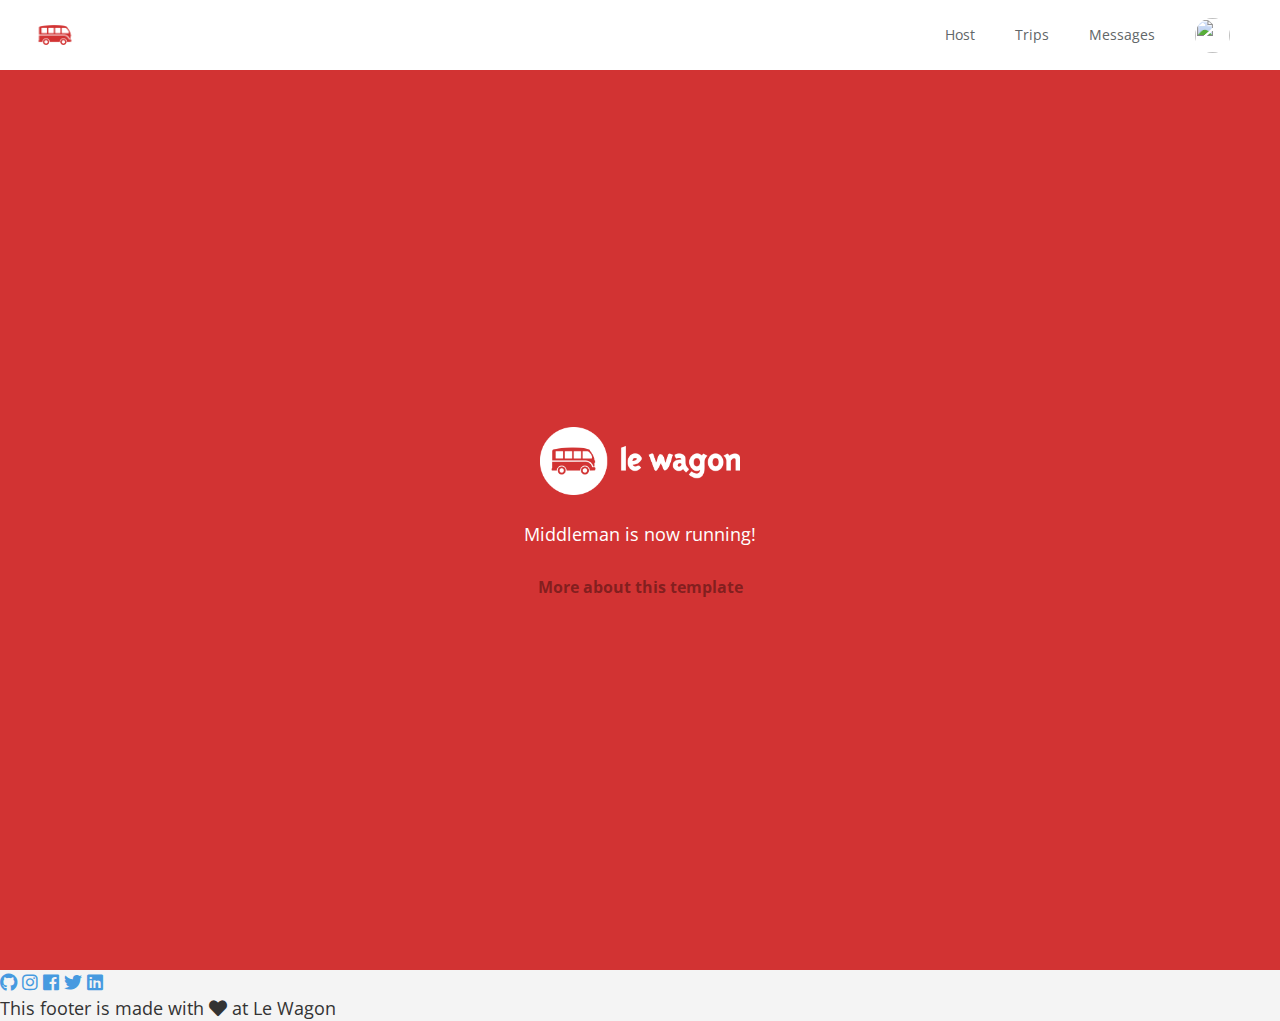
==== index.html @ 7099a6b0 "Automated commit at 2018-11-12 11:28:41 UTC by middleman-deploy 2.0.0-alpha" ====
<!doctype html>
<html>
  <head>
    <meta charset="utf-8">
    <meta http-equiv="x-ua-compatible" content="ie=edge">
    <meta name="viewport"
          content="width=device-width, initial-scale=1, shrink-to-fit=no">
    <!-- Use the title from a page's frontmatter if it has one -->
    <title>Le Wagon - Middleman</title>
    <link href="stylesheets/application-d8451641.css" rel="stylesheet" />
    <script src="javascripts/application-93de88c9.js"></script>
    <link href="images/favicon-f15af148.png" rel="icon" type="image/png" />
  </head>
  <body>
    <div class="navbar-wagon">
  <!-- Logo -->
  <a href="/" class="navbar-wagon-brand">
    <img src="images/logo-acc9c0ec.png" alt="logo">
  </a>

  <!-- Right Navigation -->
  <div class="navbar-wagon-right hidden-xs hidden-sm">

    <a href="" class="navbar-wagon-item navbar-wagon-link">Host</a>
    <a href="" class="navbar-wagon-item navbar-wagon-link">Trips</a>
    <a href="" class="navbar-wagon-item navbar-wagon-link">Messages</a>

    <!-- Profile picture with dropdown list -->
    <div class="navbar-wagon-item">
      <div class="dropdown">
        <img src="https://kitt.lewagon.com/placeholder/users/ssaunier" class="avatar dropdown-toggle" id="navbar-wagon-menu" data-toggle="dropdown">
        <ul class="dropdown-menu dropdown-menu-right navbar-wagon-dropdown-menu">
          <li><a href="#">Profile</a></li>
          <li><a href="#">Dashboard</a></li>
          <li><a href="#">Log Out</a></li>
        </ul>
      </div>
    </div>
  </div>

  <!-- Dropdown appearing on mobile only -->
  <div class="navbar-wagon-item hidden-md hidden-lg">
    <div class="dropdown">
      <i class="fas fa-bars dropdown-toggle" data-toggle="dropdown" role="button"></i>
      <ul class="dropdown-menu dropdown-menu-right navbar-wagon-dropdown-menu">
        <li><a href="#">Host</a></li>
        <li><a href="#">Trips</a></li>
        <li><a href="#">Messagese</a></li>
      </ul>
    </div>
  </div>
</div>
   <!-- inject layouts/_navbar.html.erb -->
    <div id="home">
  <div class="home-content">
    <img src="images/logo-acc9c0ec.png" width="200" alt="Logo" />
    <p>
      Middleman is now running!
    </p>
    <p class="about">
      <a href="about.html">More about this template</a>
    </p>
  </div>
</div>
                      <!-- Page content is injected here -->
    <div class="footer">
  <div class="footer-links">
    <a href="#"><i class="fab fa-github"></i></a>
    <a href="#"><i class="fab fa-instagram"></i></a>
    <a href="#"><i class="fab fa-facebook"></i></a>
    <a href="#"><i class="fab fa-twitter"></i></a>
    <a href="#"><i class="fab fa-linkedin"></i></a>
  </div>
  <div class="footer-copyright">
    This footer is made with <i class="fas fa-heart"></i> at Le Wagon
  </div>
</div>

  </body>
</html>
---- stylesheets/application-d8451641.css ----
@import url("https://fonts.googleapis.com/css?family=Open+Sans:400,300,700|Raleway:400,100,300,700,500");/*!
 * Bootstrap v3.3.7 (http://getbootstrap.com)
 * Copyright 2011-2016 Twitter, Inc.
 * Licensed under MIT (https://github.com/twbs/bootstrap/blob/master/LICENSE)
 *//*! normalize.css v3.0.3 | MIT License | github.com/necolas/normalize.css */html{font-family:sans-serif;-ms-text-size-adjust:100%;-webkit-text-size-adjust:100%}body{margin:0}article,aside,details,figcaption,figure,footer,header,hgroup,main,menu,nav,section,summary{display:block}audio,canvas,progress,video{display:inline-block;vertical-align:baseline}audio:not([controls]){display:none;height:0}[hidden],template{display:none}a{background-color:transparent}a:active,a:hover{outline:0}abbr[title]{border-bottom:1px dotted}b,strong{font-weight:bold}dfn{font-style:italic}h1{font-size:2em;margin:0.67em 0}mark{background:#ff0;color:#000}small{font-size:80%}sub,sup{font-size:75%;line-height:0;position:relative;vertical-align:baseline}sup{top:-0.5em}sub{bottom:-0.25em}img{border:0}svg:not(:root){overflow:hidden}figure{margin:1em 40px}hr{-webkit-box-sizing:content-box;box-sizing:content-box;height:0}pre{overflow:auto}code,kbd,pre,samp{font-family:monospace, monospace;font-size:1em}button,input,optgroup,select,textarea{color:inherit;font:inherit;margin:0}button{overflow:visible}button,select{text-transform:none}button,html input[type="button"],input[type="reset"],input[type="submit"]{-webkit-appearance:button;cursor:pointer}button[disabled],html input[disabled]{cursor:default}button::-moz-focus-inner,input::-moz-focus-inner{border:0;padding:0}input{line-height:normal}input[type="checkbox"],input[type="radio"]{-webkit-box-sizing:border-box;box-sizing:border-box;padding:0}input[type="number"]::-webkit-inner-spin-button,input[type="number"]::-webkit-outer-spin-button{height:auto}input[type="search"]{-webkit-appearance:textfield;-webkit-box-sizing:content-box;box-sizing:content-box}input[type="search"]::-webkit-search-cancel-button,input[type="search"]::-webkit-search-decoration{-webkit-appearance:none}fieldset{border:1px solid #c0c0c0;margin:0 2px;padding:0.35em 0.625em 0.75em}legend{border:0;padding:0}textarea{overflow:auto}optgroup{font-weight:bold}table{border-collapse:collapse;border-spacing:0}td,th{padding:0}/*! Source: https://github.com/h5bp/html5-boilerplate/blob/master/src/css/main.css */@media print{*,*:before,*:after{background:transparent !important;color:#000 !important;-webkit-box-shadow:none !important;box-shadow:none !important;text-shadow:none !important}a,a:visited{text-decoration:underline}a[href]:after{content:" (" attr(href) ")"}abbr[title]:after{content:" (" attr(title) ")"}a[href^="#"]:after,a[href^="javascript:"]:after{content:""}pre,blockquote{border:1px solid #999;page-break-inside:avoid}thead{display:table-header-group}tr,img{page-break-inside:avoid}img{max-width:100% !important}p,h2,h3{orphans:3;widows:3}h2,h3{page-break-after:avoid}.navbar{display:none}.btn>.caret,.dropup>.btn>.caret{border-top-color:#000 !important}.label{border:1px solid #000}.table{border-collapse:collapse !important}.table td,.table th{background-color:#fff !important}.table-bordered th,.table-bordered td{border:1px solid #ddd !important}}@font-face{font-family:'Glyphicons Halflings';src:url("../assets/bootstrap/glyphicons-halflings-regular-86b6f62b.eot");src:url("../assets/bootstrap/glyphicons-halflings-regular-86b6f62b.eot?#iefix") format("embedded-opentype"),url("../assets/bootstrap/glyphicons-halflings-regular-ca35b697.woff2") format("woff2"),url("../assets/bootstrap/glyphicons-halflings-regular-278e49a8.woff") format("woff"),url("../assets/bootstrap/glyphicons-halflings-regular-44bc1850.ttf") format("truetype"),url("../assets/bootstrap/glyphicons-halflings-regular-de51a849.svg#glyphicons_halflingsregular") format("svg")}.glyphicon{position:relative;top:1px;display:inline-block;font-family:'Glyphicons Halflings';font-style:normal;font-weight:normal;line-height:1;-webkit-font-smoothing:antialiased;-moz-osx-font-smoothing:grayscale}.glyphicon-asterisk:before{content:"\002a"}.glyphicon-plus:before{content:"\002b"}.glyphicon-euro:before,.glyphicon-eur:before{content:"\20ac"}.glyphicon-minus:before{content:"\2212"}.glyphicon-cloud:before{content:"\2601"}.glyphicon-envelope:before{content:"\2709"}.glyphicon-pencil:before{content:"\270f"}.glyphicon-glass:before{content:"\e001"}.glyphicon-music:before{content:"\e002"}.glyphicon-search:before{content:"\e003"}.glyphicon-heart:before{content:"\e005"}.glyphicon-star:before{content:"\e006"}.glyphicon-star-empty:before{content:"\e007"}.glyphicon-user:before{content:"\e008"}.glyphicon-film:before{content:"\e009"}.glyphicon-th-large:before{content:"\e010"}.glyphicon-th:before{content:"\e011"}.glyphicon-th-list:before{content:"\e012"}.glyphicon-ok:before{content:"\e013"}.glyphicon-remove:before{content:"\e014"}.glyphicon-zoom-in:before{content:"\e015"}.glyphicon-zoom-out:before{content:"\e016"}.glyphicon-off:before{content:"\e017"}.glyphicon-signal:before{content:"\e018"}.glyphicon-cog:before{content:"\e019"}.glyphicon-trash:before{content:"\e020"}.glyphicon-home:before{content:"\e021"}.glyphicon-file:before{content:"\e022"}.glyphicon-time:before{content:"\e023"}.glyphicon-road:before{content:"\e024"}.glyphicon-download-alt:before{content:"\e025"}.glyphicon-download:before{content:"\e026"}.glyphicon-upload:before{content:"\e027"}.glyphicon-inbox:before{content:"\e028"}.glyphicon-play-circle:before{content:"\e029"}.glyphicon-repeat:before{content:"\e030"}.glyphicon-refresh:before{content:"\e031"}.glyphicon-list-alt:before{content:"\e032"}.glyphicon-lock:before{content:"\e033"}.glyphicon-flag:before{content:"\e034"}.glyphicon-headphones:before{content:"\e035"}.glyphicon-volume-off:before{content:"\e036"}.glyphicon-volume-down:before{content:"\e037"}.glyphicon-volume-up:before{content:"\e038"}.glyphicon-qrcode:before{content:"\e039"}.glyphicon-barcode:before{content:"\e040"}.glyphicon-tag:before{content:"\e041"}.glyphicon-tags:before{content:"\e042"}.glyphicon-book:before{content:"\e043"}.glyphicon-bookmark:before{content:"\e044"}.glyphicon-print:before{content:"\e045"}.glyphicon-camera:before{content:"\e046"}.glyphicon-font:before{content:"\e047"}.glyphicon-bold:before{content:"\e048"}.glyphicon-italic:before{content:"\e049"}.glyphicon-text-height:before{content:"\e050"}.glyphicon-text-width:before{content:"\e051"}.glyphicon-align-left:before{content:"\e052"}.glyphicon-align-center:before{content:"\e053"}.glyphicon-align-right:before{content:"\e054"}.glyphicon-align-justify:before{content:"\e055"}.glyphicon-list:before{content:"\e056"}.glyphicon-indent-left:before{content:"\e057"}.glyphicon-indent-right:before{content:"\e058"}.glyphicon-facetime-video:before{content:"\e059"}.glyphicon-picture:before{content:"\e060"}.glyphicon-map-marker:before{content:"\e062"}.glyphicon-adjust:before{content:"\e063"}.glyphicon-tint:before{content:"\e064"}.glyphicon-edit:before{content:"\e065"}.glyphicon-share:before{content:"\e066"}.glyphicon-check:before{content:"\e067"}.glyphicon-move:before{content:"\e068"}.glyphicon-step-backward:before{content:"\e069"}.glyphicon-fast-backward:before{content:"\e070"}.glyphicon-backward:before{content:"\e071"}.glyphicon-play:before{content:"\e072"}.glyphicon-pause:before{content:"\e073"}.glyphicon-stop:before{content:"\e074"}.glyphicon-forward:before{content:"\e075"}.glyphicon-fast-forward:before{content:"\e076"}.glyphicon-step-forward:before{content:"\e077"}.glyphicon-eject:before{content:"\e078"}.glyphicon-chevron-left:before{content:"\e079"}.glyphicon-chevron-right:before{content:"\e080"}.glyphicon-plus-sign:before{content:"\e081"}.glyphicon-minus-sign:before{content:"\e082"}.glyphicon-remove-sign:before{content:"\e083"}.glyphicon-ok-sign:before{content:"\e084"}.glyphicon-question-sign:before{content:"\e085"}.glyphicon-info-sign:before{content:"\e086"}.glyphicon-screenshot:before{content:"\e087"}.glyphicon-remove-circle:before{content:"\e088"}.glyphicon-ok-circle:before{content:"\e089"}.glyphicon-ban-circle:before{content:"\e090"}.glyphicon-arrow-left:before{content:"\e091"}.glyphicon-arrow-right:before{content:"\e092"}.glyphicon-arrow-up:before{content:"\e093"}.glyphicon-arrow-down:before{content:"\e094"}.glyphicon-share-alt:before{content:"\e095"}.glyphicon-resize-full:before{content:"\e096"}.glyphicon-resize-small:before{content:"\e097"}.glyphicon-exclamation-sign:before{content:"\e101"}.glyphicon-gift:before{content:"\e102"}.glyphicon-leaf:before{content:"\e103"}.glyphicon-fire:before{content:"\e104"}.glyphicon-eye-open:before{content:"\e105"}.glyphicon-eye-close:before{content:"\e106"}.glyphicon-warning-sign:before{content:"\e107"}.glyphicon-plane:before{content:"\e108"}.glyphicon-calendar:before{content:"\e109"}.glyphicon-random:before{content:"\e110"}.glyphicon-comment:before{content:"\e111"}.glyphicon-magnet:before{content:"\e112"}.glyphicon-chevron-up:before{content:"\e113"}.glyphicon-chevron-down:before{content:"\e114"}.glyphicon-retweet:before{content:"\e115"}.glyphicon-shopping-cart:before{content:"\e116"}.glyphicon-folder-close:before{content:"\e117"}.glyphicon-folder-open:before{content:"\e118"}.glyphicon-resize-vertical:before{content:"\e119"}.glyphicon-resize-horizontal:before{content:"\e120"}.glyphicon-hdd:before{content:"\e121"}.glyphicon-bullhorn:before{content:"\e122"}.glyphicon-bell:before{content:"\e123"}.glyphicon-certificate:before{content:"\e124"}.glyphicon-thumbs-up:before{content:"\e125"}.glyphicon-thumbs-down:before{content:"\e126"}.glyphicon-hand-right:before{content:"\e127"}.glyphicon-hand-left:before{content:"\e128"}.glyphicon-hand-up:before{content:"\e129"}.glyphicon-hand-down:before{content:"\e130"}.glyphicon-circle-arrow-right:before{content:"\e131"}.glyphicon-circle-arrow-left:before{content:"\e132"}.glyphicon-circle-arrow-up:before{content:"\e133"}.glyphicon-circle-arrow-down:before{content:"\e134"}.glyphicon-globe:before{content:"\e135"}.glyphicon-wrench:before{content:"\e136"}.glyphicon-tasks:before{content:"\e137"}.glyphicon-filter:before{content:"\e138"}.glyphicon-briefcase:before{content:"\e139"}.glyphicon-fullscreen:before{content:"\e140"}.glyphicon-dashboard:before{content:"\e141"}.glyphicon-paperclip:before{content:"\e142"}.glyphicon-heart-empty:before{content:"\e143"}.glyphicon-link:before{content:"\e144"}.glyphicon-phone:before{content:"\e145"}.glyphicon-pushpin:before{content:"\e146"}.glyphicon-usd:before{content:"\e148"}.glyphicon-gbp:before{content:"\e149"}.glyphicon-sort:before{content:"\e150"}.glyphicon-sort-by-alphabet:before{content:"\e151"}.glyphicon-sort-by-alphabet-alt:before{content:"\e152"}.glyphicon-sort-by-order:before{content:"\e153"}.glyphicon-sort-by-order-alt:before{content:"\e154"}.glyphicon-sort-by-attributes:before{content:"\e155"}.glyphicon-sort-by-attributes-alt:before{content:"\e156"}.glyphicon-unchecked:before{content:"\e157"}.glyphicon-expand:before{content:"\e158"}.glyphicon-collapse-down:before{content:"\e159"}.glyphicon-collapse-up:before{content:"\e160"}.glyphicon-log-in:before{content:"\e161"}.glyphicon-flash:before{content:"\e162"}.glyphicon-log-out:before{content:"\e163"}.glyphicon-new-window:before{content:"\e164"}.glyphicon-record:before{content:"\e165"}.glyphicon-save:before{content:"\e166"}.glyphicon-open:before{content:"\e167"}.glyphicon-saved:before{content:"\e168"}.glyphicon-import:before{content:"\e169"}.glyphicon-export:before{content:"\e170"}.glyphicon-send:before{content:"\e171"}.glyphicon-floppy-disk:before{content:"\e172"}.glyphicon-floppy-saved:before{content:"\e173"}.glyphicon-floppy-remove:before{content:"\e174"}.glyphicon-floppy-save:before{content:"\e175"}.glyphicon-floppy-open:before{content:"\e176"}.glyphicon-credit-card:before{content:"\e177"}.glyphicon-transfer:before{content:"\e178"}.glyphicon-cutlery:before{content:"\e179"}.glyphicon-header:before{content:"\e180"}.glyphicon-compressed:before{content:"\e181"}.glyphicon-earphone:before{content:"\e182"}.glyphicon-phone-alt:before{content:"\e183"}.glyphicon-tower:before{content:"\e184"}.glyphicon-stats:before{content:"\e185"}.glyphicon-sd-video:before{content:"\e186"}.glyphicon-hd-video:before{content:"\e187"}.glyphicon-subtitles:before{content:"\e188"}.glyphicon-sound-stereo:before{content:"\e189"}.glyphicon-sound-dolby:before{content:"\e190"}.glyphicon-sound-5-1:before{content:"\e191"}.glyphicon-sound-6-1:before{content:"\e192"}.glyphicon-sound-7-1:before{content:"\e193"}.glyphicon-copyright-mark:before{content:"\e194"}.glyphicon-registration-mark:before{content:"\e195"}.glyphicon-cloud-download:before{content:"\e197"}.glyphicon-cloud-upload:before{content:"\e198"}.glyphicon-tree-conifer:before{content:"\e199"}.glyphicon-tree-deciduous:before{content:"\e200"}.glyphicon-cd:before{content:"\e201"}.glyphicon-save-file:before{content:"\e202"}.glyphicon-open-file:before{content:"\e203"}.glyphicon-level-up:before{content:"\e204"}.glyphicon-copy:before{content:"\e205"}.glyphicon-paste:before{content:"\e206"}.glyphicon-alert:before{content:"\e209"}.glyphicon-equalizer:before{content:"\e210"}.glyphicon-king:before{content:"\e211"}.glyphicon-queen:before{content:"\e212"}.glyphicon-pawn:before{content:"\e213"}.glyphicon-bishop:before{content:"\e214"}.glyphicon-knight:before{content:"\e215"}.glyphicon-baby-formula:before{content:"\e216"}.glyphicon-tent:before{content:"\26fa"}.glyphicon-blackboard:before{content:"\e218"}.glyphicon-bed:before{content:"\e219"}.glyphicon-apple:before{content:"\f8ff"}.glyphicon-erase:before{content:"\e221"}.glyphicon-hourglass:before{content:"\231b"}.glyphicon-lamp:before{content:"\e223"}.glyphicon-duplicate:before{content:"\e224"}.glyphicon-piggy-bank:before{content:"\e225"}.glyphicon-scissors:before{content:"\e226"}.glyphicon-bitcoin:before{content:"\e227"}.glyphicon-btc:before{content:"\e227"}.glyphicon-xbt:before{content:"\e227"}.glyphicon-yen:before{content:"\00a5"}.glyphicon-jpy:before{content:"\00a5"}.glyphicon-ruble:before{content:"\20bd"}.glyphicon-rub:before{content:"\20bd"}.glyphicon-scale:before{content:"\e230"}.glyphicon-ice-lolly:before{content:"\e231"}.glyphicon-ice-lolly-tasted:before{content:"\e232"}.glyphicon-education:before{content:"\e233"}.glyphicon-option-horizontal:before{content:"\e234"}.glyphicon-option-vertical:before{content:"\e235"}.glyphicon-menu-hamburger:before{content:"\e236"}.glyphicon-modal-window:before{content:"\e237"}.glyphicon-oil:before{content:"\e238"}.glyphicon-grain:before{content:"\e239"}.glyphicon-sunglasses:before{content:"\e240"}.glyphicon-text-size:before{content:"\e241"}.glyphicon-text-color:before{content:"\e242"}.glyphicon-text-background:before{content:"\e243"}.glyphicon-object-align-top:before{content:"\e244"}.glyphicon-object-align-bottom:before{content:"\e245"}.glyphicon-object-align-horizontal:before{content:"\e246"}.glyphicon-object-align-left:before{content:"\e247"}.glyphicon-object-align-vertical:before{content:"\e248"}.glyphicon-object-align-right:before{content:"\e249"}.glyphicon-triangle-right:before{content:"\e250"}.glyphicon-triangle-left:before{content:"\e251"}.glyphicon-triangle-bottom:before{content:"\e252"}.glyphicon-triangle-top:before{content:"\e253"}.glyphicon-console:before{content:"\e254"}.glyphicon-superscript:before{content:"\e255"}.glyphicon-subscript:before{content:"\e256"}.glyphicon-menu-left:before{content:"\e257"}.glyphicon-menu-right:before{content:"\e258"}.glyphicon-menu-down:before{content:"\e259"}.glyphicon-menu-up:before{content:"\e260"}*{-webkit-box-sizing:border-box;box-sizing:border-box}*:before,*:after{-webkit-box-sizing:border-box;box-sizing:border-box}html{font-size:10px;-webkit-tap-highlight-color:transparent}body{font-family:"Open Sans", "Helvetica", "sans-serif";font-size:18px;line-height:1.42857143;color:#333333;background-color:#F4F4F4}input,button,select,textarea{font-family:inherit;font-size:inherit;line-height:inherit}a{color:#469AE0;text-decoration:none}a:hover,a:focus{color:#1f74ba;text-decoration:underline}a:focus{outline:5px auto -webkit-focus-ring-color;outline-offset:-2px}figure{margin:0}img{vertical-align:middle}.img-responsive{display:block;max-width:100%;height:auto}.img-rounded{border-radius:2px}.img-thumbnail{padding:4px;line-height:1.42857143;background-color:#F4F4F4;border:1px solid #ddd;border-radius:2px;-webkit-transition:all 0.2s ease-in-out;transition:all 0.2s ease-in-out;display:inline-block;max-width:100%;height:auto}.img-circle{border-radius:50%}hr{margin-top:25px;margin-bottom:25px;border:0;border-top:1px solid #eeeeee}.sr-only{position:absolute;width:1px;height:1px;margin:-1px;padding:0;overflow:hidden;clip:rect(0, 0, 0, 0);border:0}.sr-only-focusable:active,.sr-only-focusable:focus{position:static;width:auto;height:auto;margin:0;overflow:visible;clip:auto}[role="button"]{cursor:pointer}h1,h2,h3,h4,h5,h6,.h1,.h2,.h3,.h4,.h5,.h6{font-family:"Raleway", "Helvetica", "sans-serif";font-weight:500;line-height:1.1;color:inherit}h1 small,h1 .small,h2 small,h2 .small,h3 small,h3 .small,h4 small,h4 .small,h5 small,h5 .small,h6 small,h6 .small,.h1 small,.h1 .small,.h2 small,.h2 .small,.h3 small,.h3 .small,.h4 small,.h4 .small,.h5 small,.h5 .small,.h6 small,.h6 .small{font-weight:normal;line-height:1;color:#777777}h1,.h1,h2,.h2,h3,.h3{margin-top:25px;margin-bottom:12.5px}h1 small,h1 .small,.h1 small,.h1 .small,h2 small,h2 .small,.h2 small,.h2 .small,h3 small,h3 .small,.h3 small,.h3 .small{font-size:65%}h4,.h4,h5,.h5,h6,.h6{margin-top:12.5px;margin-bottom:12.5px}h4 small,h4 .small,.h4 small,.h4 .small,h5 small,h5 .small,.h5 small,.h5 .small,h6 small,h6 .small,.h6 small,.h6 .small{font-size:75%}h1,.h1{font-size:46px}h2,.h2{font-size:38px}h3,.h3{font-size:31px}h4,.h4{font-size:23px}h5,.h5{font-size:18px}h6,.h6{font-size:16px}p{margin:0 0 12.5px}.lead{margin-bottom:25px;font-size:20px;font-weight:300;line-height:1.4}@media (min-width: 768px){.lead{font-size:27px}}small,.small{font-size:88%}mark,.mark{background-color:#fcf8e3;padding:.2em}.text-left{text-align:left}.text-right{text-align:right}.text-center{text-align:center}.text-justify{text-align:justify}.text-nowrap{white-space:nowrap}.text-lowercase{text-transform:lowercase}.text-uppercase,.initialism{text-transform:uppercase}.text-capitalize{text-transform:capitalize}.text-muted{color:#777777}.text-primary{color:#469AE0}a.text-primary:hover,a.text-primary:focus{color:#2381d0}.text-success{color:#3c763d}a.text-success:hover,a.text-success:focus{color:#2b542c}.text-info{color:#31708f}a.text-info:hover,a.text-info:focus{color:#245269}.text-warning{color:#8a6d3b}a.text-warning:hover,a.text-warning:focus{color:#66512c}.text-danger{color:#a94442}a.text-danger:hover,a.text-danger:focus{color:#843534}.bg-primary{color:#fff}.bg-primary{background-color:#469AE0}a.bg-primary:hover,a.bg-primary:focus{background-color:#2381d0}.bg-success{background-color:#dff0d8}a.bg-success:hover,a.bg-success:focus{background-color:#c1e2b3}.bg-info{background-color:#d9edf7}a.bg-info:hover,a.bg-info:focus{background-color:#afd9ee}.bg-warning{background-color:#fcf8e3}a.bg-warning:hover,a.bg-warning:focus{background-color:#f7ecb5}.bg-danger{background-color:#f2dede}a.bg-danger:hover,a.bg-danger:focus{background-color:#e4b9b9}.page-header{padding-bottom:11.5px;margin:50px 0 25px;border-bottom:1px solid #eeeeee}ul,ol{margin-top:0;margin-bottom:12.5px}ul ul,ul ol,ol ul,ol ol{margin-bottom:0}.list-unstyled{padding-left:0;list-style:none}.list-inline{padding-left:0;list-style:none;margin-left:-5px}.list-inline>li{display:inline-block;padding-left:5px;padding-right:5px}dl{margin-top:0;margin-bottom:25px}dt,dd{line-height:1.42857143}dt{font-weight:bold}dd{margin-left:0}.dl-horizontal dd:before,.dl-horizontal dd:after{content:" ";display:table}.dl-horizontal dd:after{clear:both}@media (min-width: 768px){.dl-horizontal dt{float:left;width:160px;clear:left;text-align:right;overflow:hidden;text-overflow:ellipsis;white-space:nowrap}.dl-horizontal dd{margin-left:180px}}abbr[title],abbr[data-original-title]{cursor:help;border-bottom:1px dotted #777777}.initialism{font-size:90%}blockquote{padding:12.5px 25px;margin:0 0 25px;font-size:22.5px;border-left:5px solid #eeeeee}blockquote p:last-child,blockquote ul:last-child,blockquote ol:last-child{margin-bottom:0}blockquote footer,blockquote small,blockquote .small{display:block;font-size:80%;line-height:1.42857143;color:#777777}blockquote footer:before,blockquote small:before,blockquote .small:before{content:'\2014 \00A0'}.blockquote-reverse,blockquote.pull-right{padding-right:15px;padding-left:0;border-right:5px solid #eeeeee;border-left:0;text-align:right}.blockquote-reverse footer:before,.blockquote-reverse small:before,.blockquote-reverse .small:before,blockquote.pull-right footer:before,blockquote.pull-right small:before,blockquote.pull-right .small:before{content:''}.blockquote-reverse footer:after,.blockquote-reverse small:after,.blockquote-reverse .small:after,blockquote.pull-right footer:after,blockquote.pull-right small:after,blockquote.pull-right .small:after{content:'\00A0 \2014'}address{margin-bottom:25px;font-style:normal;line-height:1.42857143}code,kbd,pre,samp{font-family:Menlo, Monaco, Consolas, "Courier New", monospace}code{padding:2px 4px;font-size:90%;color:#c7254e;background-color:#f9f2f4;border-radius:2px}kbd{padding:2px 4px;font-size:90%;color:#fff;background-color:#333;border-radius:2px;-webkit-box-shadow:inset 0 -1px 0 rgba(0,0,0,0.25);box-shadow:inset 0 -1px 0 rgba(0,0,0,0.25)}kbd kbd{padding:0;font-size:100%;font-weight:bold;-webkit-box-shadow:none;box-shadow:none}pre{display:block;padding:12px;margin:0 0 12.5px;font-size:17px;line-height:1.42857143;word-break:break-all;word-wrap:break-word;color:#333333;background-color:#f5f5f5;border:1px solid #ccc;border-radius:2px}pre code{padding:0;font-size:inherit;color:inherit;white-space:pre-wrap;background-color:transparent;border-radius:0}.pre-scrollable{max-height:340px;overflow-y:scroll}.container{margin-right:auto;margin-left:auto;padding-left:15px;padding-right:15px}.container:before,.container:after{content:" ";display:table}.container:after{clear:both}@media (min-width: 768px){.container{width:750px}}@media (min-width: 992px){.container{width:970px}}@media (min-width: 1200px){.container{width:1170px}}.container-fluid{margin-right:auto;margin-left:auto;padding-left:15px;padding-right:15px}.container-fluid:before,.container-fluid:after{content:" ";display:table}.container-fluid:after{clear:both}.row{margin-left:-15px;margin-right:-15px}.row:before,.row:after{content:" ";display:table}.row:after{clear:both}.col-xs-1,.col-sm-1,.col-md-1,.col-lg-1,.col-xs-2,.col-sm-2,.col-md-2,.col-lg-2,.col-xs-3,.col-sm-3,.col-md-3,.col-lg-3,.col-xs-4,.col-sm-4,.col-md-4,.col-lg-4,.col-xs-5,.col-sm-5,.col-md-5,.col-lg-5,.col-xs-6,.col-sm-6,.col-md-6,.col-lg-6,.col-xs-7,.col-sm-7,.col-md-7,.col-lg-7,.col-xs-8,.col-sm-8,.col-md-8,.col-lg-8,.col-xs-9,.col-sm-9,.col-md-9,.col-lg-9,.col-xs-10,.col-sm-10,.col-md-10,.col-lg-10,.col-xs-11,.col-sm-11,.col-md-11,.col-lg-11,.col-xs-12,.col-sm-12,.col-md-12,.col-lg-12{position:relative;min-height:1px;padding-left:15px;padding-right:15px}.col-xs-1,.col-xs-2,.col-xs-3,.col-xs-4,.col-xs-5,.col-xs-6,.col-xs-7,.col-xs-8,.col-xs-9,.col-xs-10,.col-xs-11,.col-xs-12{float:left}.col-xs-1{width:8.33333333%}.col-xs-2{width:16.66666667%}.col-xs-3{width:25%}.col-xs-4{width:33.33333333%}.col-xs-5{width:41.66666667%}.col-xs-6{width:50%}.col-xs-7{width:58.33333333%}.col-xs-8{width:66.66666667%}.col-xs-9{width:75%}.col-xs-10{width:83.33333333%}.col-xs-11{width:91.66666667%}.col-xs-12{width:100%}.col-xs-pull-0{right:auto}.col-xs-pull-1{right:8.33333333%}.col-xs-pull-2{right:16.66666667%}.col-xs-pull-3{right:25%}.col-xs-pull-4{right:33.33333333%}.col-xs-pull-5{right:41.66666667%}.col-xs-pull-6{right:50%}.col-xs-pull-7{right:58.33333333%}.col-xs-pull-8{right:66.66666667%}.col-xs-pull-9{right:75%}.col-xs-pull-10{right:83.33333333%}.col-xs-pull-11{right:91.66666667%}.col-xs-pull-12{right:100%}.col-xs-push-0{left:auto}.col-xs-push-1{left:8.33333333%}.col-xs-push-2{left:16.66666667%}.col-xs-push-3{left:25%}.col-xs-push-4{left:33.33333333%}.col-xs-push-5{left:41.66666667%}.col-xs-push-6{left:50%}.col-xs-push-7{left:58.33333333%}.col-xs-push-8{left:66.66666667%}.col-xs-push-9{left:75%}.col-xs-push-10{left:83.33333333%}.col-xs-push-11{left:91.66666667%}.col-xs-push-12{left:100%}.col-xs-offset-0{margin-left:0%}.col-xs-offset-1{margin-left:8.33333333%}.col-xs-offset-2{margin-left:16.66666667%}.col-xs-offset-3{margin-left:25%}.col-xs-offset-4{margin-left:33.33333333%}.col-xs-offset-5{margin-left:41.66666667%}.col-xs-offset-6{margin-left:50%}.col-xs-offset-7{margin-left:58.33333333%}.col-xs-offset-8{margin-left:66.66666667%}.col-xs-offset-9{margin-left:75%}.col-xs-offset-10{margin-left:83.33333333%}.col-xs-offset-11{margin-left:91.66666667%}.col-xs-offset-12{margin-left:100%}@media (min-width: 768px){.col-sm-1,.col-sm-2,.col-sm-3,.col-sm-4,.col-sm-5,.col-sm-6,.col-sm-7,.col-sm-8,.col-sm-9,.col-sm-10,.col-sm-11,.col-sm-12{float:left}.col-sm-1{width:8.33333333%}.col-sm-2{width:16.66666667%}.col-sm-3{width:25%}.col-sm-4{width:33.33333333%}.col-sm-5{width:41.66666667%}.col-sm-6{width:50%}.col-sm-7{width:58.33333333%}.col-sm-8{width:66.66666667%}.col-sm-9{width:75%}.col-sm-10{width:83.33333333%}.col-sm-11{width:91.66666667%}.col-sm-12{width:100%}.col-sm-pull-0{right:auto}.col-sm-pull-1{right:8.33333333%}.col-sm-pull-2{right:16.66666667%}.col-sm-pull-3{right:25%}.col-sm-pull-4{right:33.33333333%}.col-sm-pull-5{right:41.66666667%}.col-sm-pull-6{right:50%}.col-sm-pull-7{right:58.33333333%}.col-sm-pull-8{right:66.66666667%}.col-sm-pull-9{right:75%}.col-sm-pull-10{right:83.33333333%}.col-sm-pull-11{right:91.66666667%}.col-sm-pull-12{right:100%}.col-sm-push-0{left:auto}.col-sm-push-1{left:8.33333333%}.col-sm-push-2{left:16.66666667%}.col-sm-push-3{left:25%}.col-sm-push-4{left:33.33333333%}.col-sm-push-5{left:41.66666667%}.col-sm-push-6{left:50%}.col-sm-push-7{left:58.33333333%}.col-sm-push-8{left:66.66666667%}.col-sm-push-9{left:75%}.col-sm-push-10{left:83.33333333%}.col-sm-push-11{left:91.66666667%}.col-sm-push-12{left:100%}.col-sm-offset-0{margin-left:0%}.col-sm-offset-1{margin-left:8.33333333%}.col-sm-offset-2{margin-left:16.66666667%}.col-sm-offset-3{margin-left:25%}.col-sm-offset-4{margin-left:33.33333333%}.col-sm-offset-5{margin-left:41.66666667%}.col-sm-offset-6{margin-left:50%}.col-sm-offset-7{margin-left:58.33333333%}.col-sm-offset-8{margin-left:66.66666667%}.col-sm-offset-9{margin-left:75%}.col-sm-offset-10{margin-left:83.33333333%}.col-sm-offset-11{margin-left:91.66666667%}.col-sm-offset-12{margin-left:100%}}@media (min-width: 992px){.col-md-1,.col-md-2,.col-md-3,.col-md-4,.col-md-5,.col-md-6,.col-md-7,.col-md-8,.col-md-9,.col-md-10,.col-md-11,.col-md-12{float:left}.col-md-1{width:8.33333333%}.col-md-2{width:16.66666667%}.col-md-3{width:25%}.col-md-4{width:33.33333333%}.col-md-5{width:41.66666667%}.col-md-6{width:50%}.col-md-7{width:58.33333333%}.col-md-8{width:66.66666667%}.col-md-9{width:75%}.col-md-10{width:83.33333333%}.col-md-11{width:91.66666667%}.col-md-12{width:100%}.col-md-pull-0{right:auto}.col-md-pull-1{right:8.33333333%}.col-md-pull-2{right:16.66666667%}.col-md-pull-3{right:25%}.col-md-pull-4{right:33.33333333%}.col-md-pull-5{right:41.66666667%}.col-md-pull-6{right:50%}.col-md-pull-7{right:58.33333333%}.col-md-pull-8{right:66.66666667%}.col-md-pull-9{right:75%}.col-md-pull-10{right:83.33333333%}.col-md-pull-11{right:91.66666667%}.col-md-pull-12{right:100%}.col-md-push-0{left:auto}.col-md-push-1{left:8.33333333%}.col-md-push-2{left:16.66666667%}.col-md-push-3{left:25%}.col-md-push-4{left:33.33333333%}.col-md-push-5{left:41.66666667%}.col-md-push-6{left:50%}.col-md-push-7{left:58.33333333%}.col-md-push-8{left:66.66666667%}.col-md-push-9{left:75%}.col-md-push-10{left:83.33333333%}.col-md-push-11{left:91.66666667%}.col-md-push-12{left:100%}.col-md-offset-0{margin-left:0%}.col-md-offset-1{margin-left:8.33333333%}.col-md-offset-2{margin-left:16.66666667%}.col-md-offset-3{margin-left:25%}.col-md-offset-4{margin-left:33.33333333%}.col-md-offset-5{margin-left:41.66666667%}.col-md-offset-6{margin-left:50%}.col-md-offset-7{margin-left:58.33333333%}.col-md-offset-8{margin-left:66.66666667%}.col-md-offset-9{margin-left:75%}.col-md-offset-10{margin-left:83.33333333%}.col-md-offset-11{margin-left:91.66666667%}.col-md-offset-12{margin-left:100%}}@media (min-width: 1200px){.col-lg-1,.col-lg-2,.col-lg-3,.col-lg-4,.col-lg-5,.col-lg-6,.col-lg-7,.col-lg-8,.col-lg-9,.col-lg-10,.col-lg-11,.col-lg-12{float:left}.col-lg-1{width:8.33333333%}.col-lg-2{width:16.66666667%}.col-lg-3{width:25%}.col-lg-4{width:33.33333333%}.col-lg-5{width:41.66666667%}.col-lg-6{width:50%}.col-lg-7{width:58.33333333%}.col-lg-8{width:66.66666667%}.col-lg-9{width:75%}.col-lg-10{width:83.33333333%}.col-lg-11{width:91.66666667%}.col-lg-12{width:100%}.col-lg-pull-0{right:auto}.col-lg-pull-1{right:8.33333333%}.col-lg-pull-2{right:16.66666667%}.col-lg-pull-3{right:25%}.col-lg-pull-4{right:33.33333333%}.col-lg-pull-5{right:41.66666667%}.col-lg-pull-6{right:50%}.col-lg-pull-7{right:58.33333333%}.col-lg-pull-8{right:66.66666667%}.col-lg-pull-9{right:75%}.col-lg-pull-10{right:83.33333333%}.col-lg-pull-11{right:91.66666667%}.col-lg-pull-12{right:100%}.col-lg-push-0{left:auto}.col-lg-push-1{left:8.33333333%}.col-lg-push-2{left:16.66666667%}.col-lg-push-3{left:25%}.col-lg-push-4{left:33.33333333%}.col-lg-push-5{left:41.66666667%}.col-lg-push-6{left:50%}.col-lg-push-7{left:58.33333333%}.col-lg-push-8{left:66.66666667%}.col-lg-push-9{left:75%}.col-lg-push-10{left:83.33333333%}.col-lg-push-11{left:91.66666667%}.col-lg-push-12{left:100%}.col-lg-offset-0{margin-left:0%}.col-lg-offset-1{margin-left:8.33333333%}.col-lg-offset-2{margin-left:16.66666667%}.col-lg-offset-3{margin-left:25%}.col-lg-offset-4{margin-left:33.33333333%}.col-lg-offset-5{margin-left:41.66666667%}.col-lg-offset-6{margin-left:50%}.col-lg-offset-7{margin-left:58.33333333%}.col-lg-offset-8{margin-left:66.66666667%}.col-lg-offset-9{margin-left:75%}.col-lg-offset-10{margin-left:83.33333333%}.col-lg-offset-11{margin-left:91.66666667%}.col-lg-offset-12{margin-left:100%}}table{background-color:transparent}caption{padding-top:8px;padding-bottom:8px;color:#777777;text-align:left}th{text-align:left}.table{width:100%;max-width:100%;margin-bottom:25px}.table>thead>tr>th,.table>thead>tr>td,.table>tbody>tr>th,.table>tbody>tr>td,.table>tfoot>tr>th,.table>tfoot>tr>td{padding:8px;line-height:1.42857143;vertical-align:top;border-top:1px solid #ddd}.table>thead>tr>th{vertical-align:bottom;border-bottom:2px solid #ddd}.table>caption+thead>tr:first-child>th,.table>caption+thead>tr:first-child>td,.table>colgroup+thead>tr:first-child>th,.table>colgroup+thead>tr:first-child>td,.table>thead:first-child>tr:first-child>th,.table>thead:first-child>tr:first-child>td{border-top:0}.table>tbody+tbody{border-top:2px solid #ddd}.table .table{background-color:#F4F4F4}.table-condensed>thead>tr>th,.table-condensed>thead>tr>td,.table-condensed>tbody>tr>th,.table-condensed>tbody>tr>td,.table-condensed>tfoot>tr>th,.table-condensed>tfoot>tr>td{padding:5px}.table-bordered{border:1px solid #ddd}.table-bordered>thead>tr>th,.table-bordered>thead>tr>td,.table-bordered>tbody>tr>th,.table-bordered>tbody>tr>td,.table-bordered>tfoot>tr>th,.table-bordered>tfoot>tr>td{border:1px solid #ddd}.table-bordered>thead>tr>th,.table-bordered>thead>tr>td{border-bottom-width:2px}.table-striped>tbody>tr:nth-of-type(odd){background-color:#f9f9f9}.table-hover>tbody>tr:hover{background-color:#f5f5f5}table col[class*="col-"]{position:static;float:none;display:table-column}table td[class*="col-"],table th[class*="col-"]{position:static;float:none;display:table-cell}.table>thead>tr>td.active,.table>thead>tr>th.active,.table>thead>tr.active>td,.table>thead>tr.active>th,.table>tbody>tr>td.active,.table>tbody>tr>th.active,.table>tbody>tr.active>td,.table>tbody>tr.active>th,.table>tfoot>tr>td.active,.table>tfoot>tr>th.active,.table>tfoot>tr.active>td,.table>tfoot>tr.active>th{background-color:#f5f5f5}.table-hover>tbody>tr>td.active:hover,.table-hover>tbody>tr>th.active:hover,.table-hover>tbody>tr.active:hover>td,.table-hover>tbody>tr:hover>.active,.table-hover>tbody>tr.active:hover>th{background-color:#e8e8e8}.table>thead>tr>td.success,.table>thead>tr>th.success,.table>thead>tr.success>td,.table>thead>tr.success>th,.table>tbody>tr>td.success,.table>tbody>tr>th.success,.table>tbody>tr.success>td,.table>tbody>tr.success>th,.table>tfoot>tr>td.success,.table>tfoot>tr>th.success,.table>tfoot>tr.success>td,.table>tfoot>tr.success>th{background-color:#dff0d8}.table-hover>tbody>tr>td.success:hover,.table-hover>tbody>tr>th.success:hover,.table-hover>tbody>tr.success:hover>td,.table-hover>tbody>tr:hover>.success,.table-hover>tbody>tr.success:hover>th{background-color:#d0e9c6}.table>thead>tr>td.info,.table>thead>tr>th.info,.table>thead>tr.info>td,.table>thead>tr.info>th,.table>tbody>tr>td.info,.table>tbody>tr>th.info,.table>tbody>tr.info>td,.table>tbody>tr.info>th,.table>tfoot>tr>td.info,.table>tfoot>tr>th.info,.table>tfoot>tr.info>td,.table>tfoot>tr.info>th{background-color:#d9edf7}.table-hover>tbody>tr>td.info:hover,.table-hover>tbody>tr>th.info:hover,.table-hover>tbody>tr.info:hover>td,.table-hover>tbody>tr:hover>.info,.table-hover>tbody>tr.info:hover>th{background-color:#c4e3f3}.table>thead>tr>td.warning,.table>thead>tr>th.warning,.table>thead>tr.warning>td,.table>thead>tr.warning>th,.table>tbody>tr>td.warning,.table>tbody>tr>th.warning,.table>tbody>tr.warning>td,.table>tbody>tr.warning>th,.table>tfoot>tr>td.warning,.table>tfoot>tr>th.warning,.table>tfoot>tr.warning>td,.table>tfoot>tr.warning>th{background-color:#fcf8e3}.table-hover>tbody>tr>td.warning:hover,.table-hover>tbody>tr>th.warning:hover,.table-hover>tbody>tr.warning:hover>td,.table-hover>tbody>tr:hover>.warning,.table-hover>tbody>tr.warning:hover>th{background-color:#faf2cc}.table>thead>tr>td.danger,.table>thead>tr>th.danger,.table>thead>tr.danger>td,.table>thead>tr.danger>th,.table>tbody>tr>td.danger,.table>tbody>tr>th.danger,.table>tbody>tr.danger>td,.table>tbody>tr.danger>th,.table>tfoot>tr>td.danger,.table>tfoot>tr>th.danger,.table>tfoot>tr.danger>td,.table>tfoot>tr.danger>th{background-color:#f2dede}.table-hover>tbody>tr>td.danger:hover,.table-hover>tbody>tr>th.danger:hover,.table-hover>tbody>tr.danger:hover>td,.table-hover>tbody>tr:hover>.danger,.table-hover>tbody>tr.danger:hover>th{background-color:#ebcccc}.table-responsive{overflow-x:auto;min-height:0.01%}@media screen and (max-width: 767px){.table-responsive{width:100%;margin-bottom:18.75px;overflow-y:hidden;-ms-overflow-style:-ms-autohiding-scrollbar;border:1px solid #ddd}.table-responsive>.table{margin-bottom:0}.table-responsive>.table>thead>tr>th,.table-responsive>.table>thead>tr>td,.table-responsive>.table>tbody>tr>th,.table-responsive>.table>tbody>tr>td,.table-responsive>.table>tfoot>tr>th,.table-responsive>.table>tfoot>tr>td{white-space:nowrap}.table-responsive>.table-bordered{border:0}.table-responsive>.table-bordered>thead>tr>th:first-child,.table-responsive>.table-bordered>thead>tr>td:first-child,.table-responsive>.table-bordered>tbody>tr>th:first-child,.table-responsive>.table-bordered>tbody>tr>td:first-child,.table-responsive>.table-bordered>tfoot>tr>th:first-child,.table-responsive>.table-bordered>tfoot>tr>td:first-child{border-left:0}.table-responsive>.table-bordered>thead>tr>th:last-child,.table-responsive>.table-bordered>thead>tr>td:last-child,.table-responsive>.table-bordered>tbody>tr>th:last-child,.table-responsive>.table-bordered>tbody>tr>td:last-child,.table-responsive>.table-bordered>tfoot>tr>th:last-child,.table-responsive>.table-bordered>tfoot>tr>td:last-child{border-right:0}.table-responsive>.table-bordered>tbody>tr:last-child>th,.table-responsive>.table-bordered>tbody>tr:last-child>td,.table-responsive>.table-bordered>tfoot>tr:last-child>th,.table-responsive>.table-bordered>tfoot>tr:last-child>td{border-bottom:0}}fieldset{padding:0;margin:0;border:0;min-width:0}legend{display:block;width:100%;padding:0;margin-bottom:25px;font-size:27px;line-height:inherit;color:#333333;border:0;border-bottom:1px solid #e5e5e5}label{display:inline-block;max-width:100%;margin-bottom:5px;font-weight:bold}input[type="search"]{-webkit-box-sizing:border-box;box-sizing:border-box}input[type="radio"],input[type="checkbox"]{margin:4px 0 0;margin-top:1px \9;line-height:normal}input[type="file"]{display:block}input[type="range"]{display:block;width:100%}select[multiple],select[size]{height:auto}input[type="file"]:focus,input[type="radio"]:focus,input[type="checkbox"]:focus{outline:5px auto -webkit-focus-ring-color;outline-offset:-2px}output{display:block;padding-top:7px;font-size:18px;line-height:1.42857143;color:#000000}.form-control{display:block;width:100%;height:39px;padding:6px 12px;font-size:18px;line-height:1.42857143;color:#000000;background-color:#fff;background-image:none;border:1px solid #ccc;border-radius:2px;-webkit-box-shadow:inset 0 1px 1px rgba(0,0,0,0.075);box-shadow:inset 0 1px 1px rgba(0,0,0,0.075);-webkit-transition:border-color ease-in-out 0.15s, box-shadow ease-in-out 0.15s;-webkit-transition:border-color ease-in-out 0.15s, -webkit-box-shadow ease-in-out 0.15s;transition:border-color ease-in-out 0.15s, -webkit-box-shadow ease-in-out 0.15s;transition:border-color ease-in-out 0.15s, box-shadow ease-in-out 0.15s;transition:border-color ease-in-out 0.15s, box-shadow ease-in-out 0.15s, -webkit-box-shadow ease-in-out 0.15s}.form-control:focus{border-color:#66afe9;outline:0;-webkit-box-shadow:inset 0 1px 1px rgba(0,0,0,0.075),0 0 8px rgba(102,175,233,0.6);box-shadow:inset 0 1px 1px rgba(0,0,0,0.075),0 0 8px rgba(102,175,233,0.6)}.form-control::-moz-placeholder{color:#999;opacity:1}.form-control:-ms-input-placeholder{color:#999}.form-control::-webkit-input-placeholder{color:#999}.form-control::-ms-expand{border:0;background-color:transparent}.form-control[disabled],.form-control[readonly],fieldset[disabled] .form-control{background-color:#eeeeee;opacity:1}.form-control[disabled],fieldset[disabled] .form-control{cursor:not-allowed}textarea.form-control{height:auto}input[type="search"]{-webkit-appearance:none}@media screen and (-webkit-min-device-pixel-ratio: 0){input[type="date"].form-control,input[type="time"].form-control,input[type="datetime-local"].form-control,input[type="month"].form-control{line-height:39px}input[type="date"].input-sm,.input-group-sm>input[type="date"].form-control,.input-group-sm>input[type="date"].input-group-addon,.input-group-sm>.input-group-btn>input[type="date"].btn,.input-group-sm input[type="date"],input[type="time"].input-sm,.input-group-sm>input[type="time"].form-control,.input-group-sm>input[type="time"].input-group-addon,.input-group-sm>.input-group-btn>input[type="time"].btn,.input-group-sm input[type="time"],input[type="datetime-local"].input-sm,.input-group-sm>input[type="datetime-local"].form-control,.input-group-sm>input[type="datetime-local"].input-group-addon,.input-group-sm>.input-group-btn>input[type="datetime-local"].btn,.input-group-sm input[type="datetime-local"],input[type="month"].input-sm,.input-group-sm>input[type="month"].form-control,.input-group-sm>input[type="month"].input-group-addon,.input-group-sm>.input-group-btn>input[type="month"].btn,.input-group-sm input[type="month"]{line-height:36px}input[type="date"].input-lg,.input-group-lg>input[type="date"].form-control,.input-group-lg>input[type="date"].input-group-addon,.input-group-lg>.input-group-btn>input[type="date"].btn,.input-group-lg input[type="date"],input[type="time"].input-lg,.input-group-lg>input[type="time"].form-control,.input-group-lg>input[type="time"].input-group-addon,.input-group-lg>.input-group-btn>input[type="time"].btn,.input-group-lg input[type="time"],input[type="datetime-local"].input-lg,.input-group-lg>input[type="datetime-local"].form-control,.input-group-lg>input[type="datetime-local"].input-group-addon,.input-group-lg>.input-group-btn>input[type="datetime-local"].btn,.input-group-lg input[type="datetime-local"],input[type="month"].input-lg,.input-group-lg>input[type="month"].form-control,.input-group-lg>input[type="month"].input-group-addon,.input-group-lg>.input-group-btn>input[type="month"].btn,.input-group-lg input[type="month"]{line-height:53px}}.form-group{margin-bottom:15px}.radio,.checkbox{position:relative;display:block;margin-top:10px;margin-bottom:10px}.radio label,.checkbox label{min-height:25px;padding-left:20px;margin-bottom:0;font-weight:normal;cursor:pointer}.radio input[type="radio"],.radio-inline input[type="radio"],.checkbox input[type="checkbox"],.checkbox-inline input[type="checkbox"]{position:absolute;margin-left:-20px;margin-top:4px \9}.radio+.radio,.checkbox+.checkbox{margin-top:-5px}.radio-inline,.checkbox-inline{position:relative;display:inline-block;padding-left:20px;margin-bottom:0;vertical-align:middle;font-weight:normal;cursor:pointer}.radio-inline+.radio-inline,.checkbox-inline+.checkbox-inline{margin-top:0;margin-left:10px}input[type="radio"][disabled],input[type="radio"].disabled,fieldset[disabled] input[type="radio"],input[type="checkbox"][disabled],input[type="checkbox"].disabled,fieldset[disabled] input[type="checkbox"]{cursor:not-allowed}.radio-inline.disabled,fieldset[disabled] .radio-inline,.checkbox-inline.disabled,fieldset[disabled] .checkbox-inline{cursor:not-allowed}.radio.disabled label,fieldset[disabled] .radio label,.checkbox.disabled label,fieldset[disabled] .checkbox label{cursor:not-allowed}.form-control-static{padding-top:7px;padding-bottom:7px;margin-bottom:0;min-height:43px}.form-control-static.input-lg,.input-group-lg>.form-control-static.form-control,.input-group-lg>.form-control-static.input-group-addon,.input-group-lg>.input-group-btn>.form-control-static.btn,.form-control-static.input-sm,.input-group-sm>.form-control-static.form-control,.input-group-sm>.form-control-static.input-group-addon,.input-group-sm>.input-group-btn>.form-control-static.btn{padding-left:0;padding-right:0}.input-sm,.input-group-sm>.form-control,.input-group-sm>.input-group-addon,.input-group-sm>.input-group-btn>.btn{height:36px;padding:5px 10px;font-size:16px;line-height:1.5;border-radius:2px}select.input-sm,.input-group-sm>select.form-control,.input-group-sm>select.input-group-addon,.input-group-sm>.input-group-btn>select.btn{height:36px;line-height:36px}textarea.input-sm,.input-group-sm>textarea.form-control,.input-group-sm>textarea.input-group-addon,.input-group-sm>.input-group-btn>textarea.btn,select[multiple].input-sm,.input-group-sm>select[multiple].form-control,.input-group-sm>select[multiple].input-group-addon,.input-group-sm>.input-group-btn>select[multiple].btn{height:auto}.form-group-sm .form-control{height:36px;padding:5px 10px;font-size:16px;line-height:1.5;border-radius:2px}.form-group-sm select.form-control{height:36px;line-height:36px}.form-group-sm textarea.form-control,.form-group-sm select[multiple].form-control{height:auto}.form-group-sm .form-control-static{height:36px;min-height:41px;padding:6px 10px;font-size:16px;line-height:1.5}.input-lg,.input-group-lg>.form-control,.input-group-lg>.input-group-addon,.input-group-lg>.input-group-btn>.btn{height:53px;padding:10px 16px;font-size:23px;line-height:1.3333333;border-radius:2px}select.input-lg,.input-group-lg>select.form-control,.input-group-lg>select.input-group-addon,.input-group-lg>.input-group-btn>select.btn{height:53px;line-height:53px}textarea.input-lg,.input-group-lg>textarea.form-control,.input-group-lg>textarea.input-group-addon,.input-group-lg>.input-group-btn>textarea.btn,select[multiple].input-lg,.input-group-lg>select[multiple].form-control,.input-group-lg>select[multiple].input-group-addon,.input-group-lg>.input-group-btn>select[multiple].btn{height:auto}.form-group-lg .form-control{height:53px;padding:10px 16px;font-size:23px;line-height:1.3333333;border-radius:2px}.form-group-lg select.form-control{height:53px;line-height:53px}.form-group-lg textarea.form-control,.form-group-lg select[multiple].form-control{height:auto}.form-group-lg .form-control-static{height:53px;min-height:48px;padding:11px 16px;font-size:23px;line-height:1.3333333}.has-feedback{position:relative}.has-feedback .form-control{padding-right:48.75px}.form-control-feedback{position:absolute;top:0;right:0;z-index:2;display:block;width:39px;height:39px;line-height:39px;text-align:center;pointer-events:none}.input-lg+.form-control-feedback,.input-group-lg>.form-control+.form-control-feedback,.input-group-lg>.input-group-addon+.form-control-feedback,.input-group-lg>.input-group-btn>.btn+.form-control-feedback,.input-group-lg+.form-control-feedback,.form-group-lg .form-control+.form-control-feedback{width:53px;height:53px;line-height:53px}.input-sm+.form-control-feedback,.input-group-sm>.form-control+.form-control-feedback,.input-group-sm>.input-group-addon+.form-control-feedback,.input-group-sm>.input-group-btn>.btn+.form-control-feedback,.input-group-sm+.form-control-feedback,.form-group-sm .form-control+.form-control-feedback{width:36px;height:36px;line-height:36px}.has-success .help-block,.has-success .control-label,.has-success .radio,.has-success .checkbox,.has-success .radio-inline,.has-success .checkbox-inline,.has-success.radio label,.has-success.checkbox label,.has-success.radio-inline label,.has-success.checkbox-inline label{color:#3c763d}.has-success .form-control{border-color:#3c763d;-webkit-box-shadow:inset 0 1px 1px rgba(0,0,0,0.075);box-shadow:inset 0 1px 1px rgba(0,0,0,0.075)}.has-success .form-control:focus{border-color:#2b542c;-webkit-box-shadow:inset 0 1px 1px rgba(0,0,0,0.075),0 0 6px #67b168;box-shadow:inset 0 1px 1px rgba(0,0,0,0.075),0 0 6px #67b168}.has-success .input-group-addon{color:#3c763d;border-color:#3c763d;background-color:#dff0d8}.has-success .form-control-feedback{color:#3c763d}.has-warning .help-block,.has-warning .control-label,.has-warning .radio,.has-warning .checkbox,.has-warning .radio-inline,.has-warning .checkbox-inline,.has-warning.radio label,.has-warning.checkbox label,.has-warning.radio-inline label,.has-warning.checkbox-inline label{color:#8a6d3b}.has-warning .form-control{border-color:#8a6d3b;-webkit-box-shadow:inset 0 1px 1px rgba(0,0,0,0.075);box-shadow:inset 0 1px 1px rgba(0,0,0,0.075)}.has-warning .form-control:focus{border-color:#66512c;-webkit-box-shadow:inset 0 1px 1px rgba(0,0,0,0.075),0 0 6px #c0a16b;box-shadow:inset 0 1px 1px rgba(0,0,0,0.075),0 0 6px #c0a16b}.has-warning .input-group-addon{color:#8a6d3b;border-color:#8a6d3b;background-color:#fcf8e3}.has-warning .form-control-feedback{color:#8a6d3b}.has-error .help-block,.has-error .control-label,.has-error .radio,.has-error .checkbox,.has-error .radio-inline,.has-error .checkbox-inline,.has-error.radio label,.has-error.checkbox label,.has-error.radio-inline label,.has-error.checkbox-inline label{color:#a94442}.has-error .form-control{border-color:#a94442;-webkit-box-shadow:inset 0 1px 1px rgba(0,0,0,0.075);box-shadow:inset 0 1px 1px rgba(0,0,0,0.075)}.has-error .form-control:focus{border-color:#843534;-webkit-box-shadow:inset 0 1px 1px rgba(0,0,0,0.075),0 0 6px #ce8483;box-shadow:inset 0 1px 1px rgba(0,0,0,0.075),0 0 6px #ce8483}.has-error .input-group-addon{color:#a94442;border-color:#a94442;background-color:#f2dede}.has-error .form-control-feedback{color:#a94442}.has-feedback label ~ .form-control-feedback{top:30px}.has-feedback label.sr-only ~ .form-control-feedback{top:0}.help-block{display:block;margin-top:5px;margin-bottom:10px;color:#737373}@media (min-width: 768px){.form-inline .form-group{display:inline-block;margin-bottom:0;vertical-align:middle}.form-inline .form-control{display:inline-block;width:auto;vertical-align:middle}.form-inline .form-control-static{display:inline-block}.form-inline .input-group{display:inline-table;vertical-align:middle}.form-inline .input-group .input-group-addon,.form-inline .input-group .input-group-btn,.form-inline .input-group .form-control{width:auto}.form-inline .input-group>.form-control{width:100%}.form-inline .control-label{margin-bottom:0;vertical-align:middle}.form-inline .radio,.form-inline .checkbox{display:inline-block;margin-top:0;margin-bottom:0;vertical-align:middle}.form-inline .radio label,.form-inline .checkbox label{padding-left:0}.form-inline .radio input[type="radio"],.form-inline .checkbox input[type="checkbox"]{position:relative;margin-left:0}.form-inline .has-feedback .form-control-feedback{top:0}}.form-horizontal .radio,.form-horizontal .checkbox,.form-horizontal .radio-inline,.form-horizontal .checkbox-inline{margin-top:0;margin-bottom:0;padding-top:7px}.form-horizontal .radio,.form-horizontal .checkbox{min-height:32px}.form-horizontal .form-group{margin-left:-15px;margin-right:-15px}.form-horizontal .form-group:before,.form-horizontal .form-group:after{content:" ";display:table}.form-horizontal .form-group:after{clear:both}@media (min-width: 768px){.form-horizontal .control-label{text-align:right;margin-bottom:0;padding-top:7px}}.form-horizontal .has-feedback .form-control-feedback{right:15px}@media (min-width: 768px){.form-horizontal .form-group-lg .control-label{padding-top:11px;font-size:23px}}@media (min-width: 768px){.form-horizontal .form-group-sm .control-label{padding-top:6px;font-size:16px}}.btn{display:inline-block;margin-bottom:0;font-weight:normal;text-align:center;vertical-align:middle;-ms-touch-action:manipulation;touch-action:manipulation;cursor:pointer;background-image:none;border:1px solid transparent;white-space:nowrap;padding:6px 12px;font-size:18px;line-height:1.42857143;border-radius:2px;-webkit-user-select:none;-moz-user-select:none;-ms-user-select:none;user-select:none}.btn:focus,.btn.focus,.btn:active:focus,.btn:active.focus,.btn.active:focus,.btn.active.focus{outline:5px auto -webkit-focus-ring-color;outline-offset:-2px}.btn:hover,.btn:focus,.btn.focus{color:#333;text-decoration:none}.btn:active,.btn.active{outline:0;background-image:none;-webkit-box-shadow:inset 0 3px 5px rgba(0,0,0,0.125);box-shadow:inset 0 3px 5px rgba(0,0,0,0.125)}.btn.disabled,.btn[disabled],fieldset[disabled] .btn{cursor:not-allowed;opacity:0.65;filter:alpha(opacity=65);-webkit-box-shadow:none;box-shadow:none}a.btn.disabled,fieldset[disabled] a.btn{pointer-events:none}.btn-default{color:#333;background-color:#fff;border-color:#ccc}.btn-default:focus,.btn-default.focus{color:#333;background-color:#e6e6e6;border-color:#8c8c8c}.btn-default:hover{color:#333;background-color:#e6e6e6;border-color:#adadad}.btn-default:active,.btn-default.active,.open>.btn-default.dropdown-toggle{color:#333;background-color:#e6e6e6;border-color:#adadad}.btn-default:active:hover,.btn-default:active:focus,.btn-default:active.focus,.btn-default.active:hover,.btn-default.active:focus,.btn-default.active.focus,.open>.btn-default.dropdown-toggle:hover,.open>.btn-default.dropdown-toggle:focus,.open>.btn-default.dropdown-toggle.focus{color:#333;background-color:#d4d4d4;border-color:#8c8c8c}.btn-default:active,.btn-default.active,.open>.btn-default.dropdown-toggle{background-image:none}.btn-default.disabled:hover,.btn-default.disabled:focus,.btn-default.disabled.focus,.btn-default[disabled]:hover,.btn-default[disabled]:focus,.btn-default[disabled].focus,fieldset[disabled] .btn-default:hover,fieldset[disabled] .btn-default:focus,fieldset[disabled] .btn-default.focus{background-color:#fff;border-color:#ccc}.btn-default .badge{color:#fff;background-color:#333}.btn-primary{color:#fff;background-color:#469AE0;border-color:#308edc}.btn-primary:focus,.btn-primary.focus{color:#fff;background-color:#2381d0;border-color:#144b79}.btn-primary:hover{color:#fff;background-color:#2381d0;border-color:#1e6eb2}.btn-primary:active,.btn-primary.active,.open>.btn-primary.dropdown-toggle{color:#fff;background-color:#2381d0;border-color:#1e6eb2}.btn-primary:active:hover,.btn-primary:active:focus,.btn-primary:active.focus,.btn-primary.active:hover,.btn-primary.active:focus,.btn-primary.active.focus,.open>.btn-primary.dropdown-toggle:hover,.open>.btn-primary.dropdown-toggle:focus,.open>.btn-primary.dropdown-toggle.focus{color:#fff;background-color:#1e6eb2;border-color:#144b79}.btn-primary:active,.btn-primary.active,.open>.btn-primary.dropdown-toggle{background-image:none}.btn-primary.disabled:hover,.btn-primary.disabled:focus,.btn-primary.disabled.focus,.btn-primary[disabled]:hover,.btn-primary[disabled]:focus,.btn-primary[disabled].focus,fieldset[disabled] .btn-primary:hover,fieldset[disabled] .btn-primary:focus,fieldset[disabled] .btn-primary.focus{background-color:#469AE0;border-color:#308edc}.btn-primary .badge{color:#469AE0;background-color:#fff}.btn-success{color:#fff;background-color:#32B796;border-color:#2da386}.btn-success:focus,.btn-success.focus{color:#fff;background-color:#278f75;border-color:#113f34}.btn-success:hover{color:#fff;background-color:#278f75;border-color:#1f735e}.btn-success:active,.btn-success.active,.open>.btn-success.dropdown-toggle{color:#fff;background-color:#278f75;border-color:#1f735e}.btn-success:active:hover,.btn-success:active:focus,.btn-success:active.focus,.btn-success.active:hover,.btn-success.active:focus,.btn-success.active.focus,.open>.btn-success.dropdown-toggle:hover,.open>.btn-success.dropdown-toggle:focus,.open>.btn-success.dropdown-toggle.focus{color:#fff;background-color:#1f735e;border-color:#113f34}.btn-success:active,.btn-success.active,.open>.btn-success.dropdown-toggle{background-image:none}.btn-success.disabled:hover,.btn-success.disabled:focus,.btn-success.disabled.focus,.btn-success[disabled]:hover,.btn-success[disabled]:focus,.btn-success[disabled].focus,fieldset[disabled] .btn-success:hover,fieldset[disabled] .btn-success:focus,fieldset[disabled] .btn-success.focus{background-color:#32B796;border-color:#2da386}.btn-success .badge{color:#32B796;background-color:#fff}.btn-info{color:#fff;background-color:#FDB631;border-color:#fdad18}.btn-info:focus,.btn-info.focus{color:#fff;background-color:#f9a302;border-color:#946101}.btn-info:hover{color:#fff;background-color:#f9a302;border-color:#d58c02}.btn-info:active,.btn-info.active,.open>.btn-info.dropdown-toggle{color:#fff;background-color:#f9a302;border-color:#d58c02}.btn-info:active:hover,.btn-info:active:focus,.btn-info:active.focus,.btn-info.active:hover,.btn-info.active:focus,.btn-info.active.focus,.open>.btn-info.dropdown-toggle:hover,.open>.btn-info.dropdown-toggle:focus,.open>.btn-info.dropdown-toggle.focus{color:#fff;background-color:#d58c02;border-color:#946101}.btn-info:active,.btn-info.active,.open>.btn-info.dropdown-toggle{background-image:none}.btn-info.disabled:hover,.btn-info.disabled:focus,.btn-info.disabled.focus,.btn-info[disabled]:hover,.btn-info[disabled]:focus,.btn-info[disabled].focus,fieldset[disabled] .btn-info:hover,fieldset[disabled] .btn-info:focus,fieldset[disabled] .btn-info.focus{background-color:#FDB631;border-color:#fdad18}.btn-info .badge{color:#FDB631;background-color:#fff}.btn-warning{color:#fff;background-color:#E67E22;border-color:#d67118}.btn-warning:focus,.btn-warning.focus{color:#fff;background-color:#bf6516;border-color:#64350b}.btn-warning:hover{color:#fff;background-color:#bf6516;border-color:#9f5412}.btn-warning:active,.btn-warning.active,.open>.btn-warning.dropdown-toggle{color:#fff;background-color:#bf6516;border-color:#9f5412}.btn-warning:active:hover,.btn-warning:active:focus,.btn-warning:active.focus,.btn-warning.active:hover,.btn-warning.active:focus,.btn-warning.active.focus,.open>.btn-warning.dropdown-toggle:hover,.open>.btn-warning.dropdown-toggle:focus,.open>.btn-warning.dropdown-toggle.focus{color:#fff;background-color:#9f5412;border-color:#64350b}.btn-warning:active,.btn-warning.active,.open>.btn-warning.dropdown-toggle{background-image:none}.btn-warning.disabled:hover,.btn-warning.disabled:focus,.btn-warning.disabled.focus,.btn-warning[disabled]:hover,.btn-warning[disabled]:focus,.btn-warning[disabled].focus,fieldset[disabled] .btn-warning:hover,fieldset[disabled] .btn-warning:focus,fieldset[disabled] .btn-warning.focus{background-color:#E67E22;border-color:#d67118}.btn-warning .badge{color:#E67E22;background-color:#fff}.btn-danger{color:#fff;background-color:#EE5F5B;border-color:#ec4844}.btn-danger:focus,.btn-danger.focus{color:#fff;background-color:#e9322d;border-color:#9f1411}.btn-danger:hover{color:#fff;background-color:#e9322d;border-color:#dc1c17}.btn-danger:active,.btn-danger.active,.open>.btn-danger.dropdown-toggle{color:#fff;background-color:#e9322d;border-color:#dc1c17}.btn-danger:active:hover,.btn-danger:active:focus,.btn-danger:active.focus,.btn-danger.active:hover,.btn-danger.active:focus,.btn-danger.active.focus,.open>.btn-danger.dropdown-toggle:hover,.open>.btn-danger.dropdown-toggle:focus,.open>.btn-danger.dropdown-toggle.focus{color:#fff;background-color:#dc1c17;border-color:#9f1411}.btn-danger:active,.btn-danger.active,.open>.btn-danger.dropdown-toggle{background-image:none}.btn-danger.disabled:hover,.btn-danger.disabled:focus,.btn-danger.disabled.focus,.btn-danger[disabled]:hover,.btn-danger[disabled]:focus,.btn-danger[disabled].focus,fieldset[disabled] .btn-danger:hover,fieldset[disabled] .btn-danger:focus,fieldset[disabled] .btn-danger.focus{background-color:#EE5F5B;border-color:#ec4844}.btn-danger .badge{color:#EE5F5B;background-color:#fff}.btn-link{color:#469AE0;font-weight:normal;border-radius:0}.btn-link,.btn-link:active,.btn-link.active,.btn-link[disabled],fieldset[disabled] .btn-link{background-color:transparent;-webkit-box-shadow:none;box-shadow:none}.btn-link,.btn-link:hover,.btn-link:focus,.btn-link:active{border-color:transparent}.btn-link:hover,.btn-link:focus{color:#1f74ba;text-decoration:underline;background-color:transparent}.btn-link[disabled]:hover,.btn-link[disabled]:focus,fieldset[disabled] .btn-link:hover,fieldset[disabled] .btn-link:focus{color:#777777;text-decoration:none}.btn-lg,.btn-group-lg>.btn{padding:10px 16px;font-size:23px;line-height:1.3333333;border-radius:2px}.btn-sm,.btn-group-sm>.btn{padding:5px 10px;font-size:16px;line-height:1.5;border-radius:2px}.btn-xs,.btn-group-xs>.btn{padding:1px 5px;font-size:16px;line-height:1.5;border-radius:2px}.btn-block{display:block;width:100%}.btn-block+.btn-block{margin-top:5px}input[type="submit"].btn-block,input[type="reset"].btn-block,input[type="button"].btn-block{width:100%}.fade{opacity:0;-webkit-transition:opacity 0.15s linear;transition:opacity 0.15s linear}.fade.in{opacity:1}.collapse{display:none}.collapse.in{display:block}tr.collapse.in{display:table-row}tbody.collapse.in{display:table-row-group}.collapsing{position:relative;height:0;overflow:hidden;-webkit-transition-property:height, visibility;transition-property:height, visibility;-webkit-transition-duration:0.35s;transition-duration:0.35s;-webkit-transition-timing-function:ease;transition-timing-function:ease}.caret{display:inline-block;width:0;height:0;margin-left:2px;vertical-align:middle;border-top:4px dashed;border-top:4px solid \9;border-right:4px solid transparent;border-left:4px solid transparent}.dropup,.dropdown{position:relative}.dropdown-toggle:focus{outline:0}.dropdown-menu{position:absolute;top:100%;left:0;z-index:1000;display:none;float:left;min-width:160px;padding:5px 0;margin:2px 0 0;list-style:none;font-size:18px;text-align:left;background-color:#fff;border:1px solid #ccc;border:1px solid rgba(0,0,0,0.15);border-radius:2px;-webkit-box-shadow:0 6px 12px rgba(0,0,0,0.175);box-shadow:0 6px 12px rgba(0,0,0,0.175);background-clip:padding-box}.dropdown-menu.pull-right{right:0;left:auto}.dropdown-menu .divider{height:1px;margin:11.5px 0;overflow:hidden;background-color:#e5e5e5}.dropdown-menu>li>a{display:block;padding:3px 20px;clear:both;font-weight:normal;line-height:1.42857143;color:#333333;white-space:nowrap}.dropdown-menu>li>a:hover,.dropdown-menu>li>a:focus{text-decoration:none;color:#262626;background-color:#f5f5f5}.dropdown-menu>.active>a,.dropdown-menu>.active>a:hover,.dropdown-menu>.active>a:focus{color:#fff;text-decoration:none;outline:0;background-color:#469AE0}.dropdown-menu>.disabled>a,.dropdown-menu>.disabled>a:hover,.dropdown-menu>.disabled>a:focus{color:#777777}.dropdown-menu>.disabled>a:hover,.dropdown-menu>.disabled>a:focus{text-decoration:none;background-color:transparent;background-image:none;filter:progid:DXImageTransform.Microsoft.gradient(enabled = false);cursor:not-allowed}.open>.dropdown-menu{display:block}.open>a{outline:0}.dropdown-menu-right{left:auto;right:0}.dropdown-menu-left{left:0;right:auto}.dropdown-header{display:block;padding:3px 20px;font-size:16px;line-height:1.42857143;color:#777777;white-space:nowrap}.dropdown-backdrop{position:fixed;left:0;right:0;bottom:0;top:0;z-index:990}.pull-right>.dropdown-menu{right:0;left:auto}.dropup .caret,.navbar-fixed-bottom .dropdown .caret{border-top:0;border-bottom:4px dashed;border-bottom:4px solid \9;content:""}.dropup .dropdown-menu,.navbar-fixed-bottom .dropdown .dropdown-menu{top:auto;bottom:100%;margin-bottom:2px}@media (min-width: 768px){.navbar-right .dropdown-menu{right:0;left:auto}.navbar-right .dropdown-menu-left{left:0;right:auto}}.btn-group,.btn-group-vertical{position:relative;display:inline-block;vertical-align:middle}.btn-group>.btn,.btn-group-vertical>.btn{position:relative;float:left}.btn-group>.btn:hover,.btn-group>.btn:focus,.btn-group>.btn:active,.btn-group>.btn.active,.btn-group-vertical>.btn:hover,.btn-group-vertical>.btn:focus,.btn-group-vertical>.btn:active,.btn-group-vertical>.btn.active{z-index:2}.btn-group .btn+.btn,.btn-group .btn+.btn-group,.btn-group .btn-group+.btn,.btn-group .btn-group+.btn-group{margin-left:-1px}.btn-toolbar{margin-left:-5px}.btn-toolbar:before,.btn-toolbar:after{content:" ";display:table}.btn-toolbar:after{clear:both}.btn-toolbar .btn,.btn-toolbar .btn-group,.btn-toolbar .input-group{float:left}.btn-toolbar>.btn,.btn-toolbar>.btn-group,.btn-toolbar>.input-group{margin-left:5px}.btn-group>.btn:not(:first-child):not(:last-child):not(.dropdown-toggle){border-radius:0}.btn-group>.btn:first-child{margin-left:0}.btn-group>.btn:first-child:not(:last-child):not(.dropdown-toggle){border-bottom-right-radius:0;border-top-right-radius:0}.btn-group>.btn:last-child:not(:first-child),.btn-group>.dropdown-toggle:not(:first-child){border-bottom-left-radius:0;border-top-left-radius:0}.btn-group>.btn-group{float:left}.btn-group>.btn-group:not(:first-child):not(:last-child)>.btn{border-radius:0}.btn-group>.btn-group:first-child:not(:last-child)>.btn:last-child,.btn-group>.btn-group:first-child:not(:last-child)>.dropdown-toggle{border-bottom-right-radius:0;border-top-right-radius:0}.btn-group>.btn-group:last-child:not(:first-child)>.btn:first-child{border-bottom-left-radius:0;border-top-left-radius:0}.btn-group .dropdown-toggle:active,.btn-group.open .dropdown-toggle{outline:0}.btn-group>.btn+.dropdown-toggle{padding-left:8px;padding-right:8px}.btn-group>.btn-lg+.dropdown-toggle,.btn-group-lg.btn-group>.btn+.dropdown-toggle{padding-left:12px;padding-right:12px}.btn-group.open .dropdown-toggle{-webkit-box-shadow:inset 0 3px 5px rgba(0,0,0,0.125);box-shadow:inset 0 3px 5px rgba(0,0,0,0.125)}.btn-group.open .dropdown-toggle.btn-link{-webkit-box-shadow:none;box-shadow:none}.btn .caret{margin-left:0}.btn-lg .caret,.btn-group-lg>.btn .caret{border-width:5px 5px 0;border-bottom-width:0}.dropup .btn-lg .caret,.dropup .btn-group-lg>.btn .caret{border-width:0 5px 5px}.btn-group-vertical>.btn,.btn-group-vertical>.btn-group,.btn-group-vertical>.btn-group>.btn{display:block;float:none;width:100%;max-width:100%}.btn-group-vertical>.btn-group:before,.btn-group-vertical>.btn-group:after{content:" ";display:table}.btn-group-vertical>.btn-group:after{clear:both}.btn-group-vertical>.btn-group>.btn{float:none}.btn-group-vertical>.btn+.btn,.btn-group-vertical>.btn+.btn-group,.btn-group-vertical>.btn-group+.btn,.btn-group-vertical>.btn-group+.btn-group{margin-top:-1px;margin-left:0}.btn-group-vertical>.btn:not(:first-child):not(:last-child){border-radius:0}.btn-group-vertical>.btn:first-child:not(:last-child){border-top-right-radius:2px;border-top-left-radius:2px;border-bottom-right-radius:0;border-bottom-left-radius:0}.btn-group-vertical>.btn:last-child:not(:first-child){border-top-right-radius:0;border-top-left-radius:0;border-bottom-right-radius:2px;border-bottom-left-radius:2px}.btn-group-vertical>.btn-group:not(:first-child):not(:last-child)>.btn{border-radius:0}.btn-group-vertical>.btn-group:first-child:not(:last-child)>.btn:last-child,.btn-group-vertical>.btn-group:first-child:not(:last-child)>.dropdown-toggle{border-bottom-right-radius:0;border-bottom-left-radius:0}.btn-group-vertical>.btn-group:last-child:not(:first-child)>.btn:first-child{border-top-right-radius:0;border-top-left-radius:0}.btn-group-justified{display:table;width:100%;table-layout:fixed;border-collapse:separate}.btn-group-justified>.btn,.btn-group-justified>.btn-group{float:none;display:table-cell;width:1%}.btn-group-justified>.btn-group .btn{width:100%}.btn-group-justified>.btn-group .dropdown-menu{left:auto}[data-toggle="buttons"]>.btn input[type="radio"],[data-toggle="buttons"]>.btn input[type="checkbox"],[data-toggle="buttons"]>.btn-group>.btn input[type="radio"],[data-toggle="buttons"]>.btn-group>.btn input[type="checkbox"]{position:absolute;clip:rect(0, 0, 0, 0);pointer-events:none}.input-group{position:relative;display:table;border-collapse:separate}.input-group[class*="col-"]{float:none;padding-left:0;padding-right:0}.input-group .form-control{position:relative;z-index:2;float:left;width:100%;margin-bottom:0}.input-group .form-control:focus{z-index:3}.input-group-addon,.input-group-btn,.input-group .form-control{display:table-cell}.input-group-addon:not(:first-child):not(:last-child),.input-group-btn:not(:first-child):not(:last-child),.input-group .form-control:not(:first-child):not(:last-child){border-radius:0}.input-group-addon,.input-group-btn{width:1%;white-space:nowrap;vertical-align:middle}.input-group-addon{padding:6px 12px;font-size:18px;font-weight:normal;line-height:1;color:#000000;text-align:center;background-color:#eeeeee;border:1px solid #ccc;border-radius:2px}.input-group-addon.input-sm,.input-group-sm>.input-group-addon,.input-group-sm>.input-group-btn>.input-group-addon.btn{padding:5px 10px;font-size:16px;border-radius:2px}.input-group-addon.input-lg,.input-group-lg>.input-group-addon,.input-group-lg>.input-group-btn>.input-group-addon.btn{padding:10px 16px;font-size:23px;border-radius:2px}.input-group-addon input[type="radio"],.input-group-addon input[type="checkbox"]{margin-top:0}.input-group .form-control:first-child,.input-group-addon:first-child,.input-group-btn:first-child>.btn,.input-group-btn:first-child>.btn-group>.btn,.input-group-btn:first-child>.dropdown-toggle,.input-group-btn:last-child>.btn:not(:last-child):not(.dropdown-toggle),.input-group-btn:last-child>.btn-group:not(:last-child)>.btn{border-bottom-right-radius:0;border-top-right-radius:0}.input-group-addon:first-child{border-right:0}.input-group .form-control:last-child,.input-group-addon:last-child,.input-group-btn:last-child>.btn,.input-group-btn:last-child>.btn-group>.btn,.input-group-btn:last-child>.dropdown-toggle,.input-group-btn:first-child>.btn:not(:first-child),.input-group-btn:first-child>.btn-group:not(:first-child)>.btn{border-bottom-left-radius:0;border-top-left-radius:0}.input-group-addon:last-child{border-left:0}.input-group-btn{position:relative;font-size:0;white-space:nowrap}.input-group-btn>.btn{position:relative}.input-group-btn>.btn+.btn{margin-left:-1px}.input-group-btn>.btn:hover,.input-group-btn>.btn:focus,.input-group-btn>.btn:active{z-index:2}.input-group-btn:first-child>.btn,.input-group-btn:first-child>.btn-group{margin-right:-1px}.input-group-btn:last-child>.btn,.input-group-btn:last-child>.btn-group{z-index:2;margin-left:-1px}.nav{margin-bottom:0;padding-left:0;list-style:none}.nav:before,.nav:after{content:" ";display:table}.nav:after{clear:both}.nav>li{position:relative;display:block}.nav>li>a{position:relative;display:block;padding:10px 15px}.nav>li>a:hover,.nav>li>a:focus{text-decoration:none;background-color:#eeeeee}.nav>li.disabled>a{color:#777777}.nav>li.disabled>a:hover,.nav>li.disabled>a:focus{color:#777777;text-decoration:none;background-color:transparent;cursor:not-allowed}.nav .open>a,.nav .open>a:hover,.nav .open>a:focus{background-color:#eeeeee;border-color:#469AE0}.nav .nav-divider{height:1px;margin:11.5px 0;overflow:hidden;background-color:#e5e5e5}.nav>li>a>img{max-width:none}.nav-tabs{border-bottom:1px solid #ddd}.nav-tabs>li{float:left;margin-bottom:-1px}.nav-tabs>li>a{margin-right:2px;line-height:1.42857143;border:1px solid transparent;border-radius:2px 2px 0 0}.nav-tabs>li>a:hover{border-color:#eeeeee #eeeeee #ddd}.nav-tabs>li.active>a,.nav-tabs>li.active>a:hover,.nav-tabs>li.active>a:focus{color:#000000;background-color:#F4F4F4;border:1px solid #ddd;border-bottom-color:transparent;cursor:default}.nav-pills>li{float:left}.nav-pills>li>a{border-radius:2px}.nav-pills>li+li{margin-left:2px}.nav-pills>li.active>a,.nav-pills>li.active>a:hover,.nav-pills>li.active>a:focus{color:#fff;background-color:#469AE0}.nav-stacked>li{float:none}.nav-stacked>li+li{margin-top:2px;margin-left:0}.nav-justified,.nav-tabs.nav-justified{width:100%}.nav-justified>li,.nav-tabs.nav-justified>li{float:none}.nav-justified>li>a,.nav-tabs.nav-justified>li>a{text-align:center;margin-bottom:5px}.nav-justified>.dropdown .dropdown-menu{top:auto;left:auto}@media (min-width: 768px){.nav-justified>li,.nav-tabs.nav-justified>li{display:table-cell;width:1%}.nav-justified>li>a,.nav-tabs.nav-justified>li>a{margin-bottom:0}}.nav-tabs-justified,.nav-tabs.nav-justified{border-bottom:0}.nav-tabs-justified>li>a,.nav-tabs.nav-justified>li>a{margin-right:0;border-radius:2px}.nav-tabs-justified>.active>a,.nav-tabs.nav-justified>.active>a,.nav-tabs-justified>.active>a:hover,.nav-tabs.nav-justified>.active>a:hover,.nav-tabs-justified>.active>a:focus,.nav-tabs.nav-justified>.active>a:focus{border:1px solid #ddd}@media (min-width: 768px){.nav-tabs-justified>li>a,.nav-tabs.nav-justified>li>a{border-bottom:1px solid #ddd;border-radius:2px 2px 0 0}.nav-tabs-justified>.active>a,.nav-tabs.nav-justified>.active>a,.nav-tabs-justified>.active>a:hover,.nav-tabs.nav-justified>.active>a:hover,.nav-tabs-justified>.active>a:focus,.nav-tabs.nav-justified>.active>a:focus{border-bottom-color:#F4F4F4}}.tab-content>.tab-pane{display:none}.tab-content>.active{display:block}.nav-tabs .dropdown-menu{margin-top:-1px;border-top-right-radius:0;border-top-left-radius:0}.navbar{position:relative;min-height:50px;margin-bottom:25px;border:1px solid transparent}.navbar:before,.navbar:after{content:" ";display:table}.navbar:after{clear:both}@media (min-width: 768px){.navbar{border-radius:2px}}.navbar-header:before,.navbar-header:after{content:" ";display:table}.navbar-header:after{clear:both}@media (min-width: 768px){.navbar-header{float:left}}.navbar-collapse{overflow-x:visible;padding-right:15px;padding-left:15px;border-top:1px solid transparent;-webkit-box-shadow:inset 0 1px 0 rgba(255,255,255,0.1);box-shadow:inset 0 1px 0 rgba(255,255,255,0.1);-webkit-overflow-scrolling:touch}.navbar-collapse:before,.navbar-collapse:after{content:" ";display:table}.navbar-collapse:after{clear:both}.navbar-collapse.in{overflow-y:auto}@media (min-width: 768px){.navbar-collapse{width:auto;border-top:0;-webkit-box-shadow:none;box-shadow:none}.navbar-collapse.collapse{display:block !important;height:auto !important;padding-bottom:0;overflow:visible !important}.navbar-collapse.in{overflow-y:visible}.navbar-fixed-top .navbar-collapse,.navbar-static-top .navbar-collapse,.navbar-fixed-bottom .navbar-collapse{padding-left:0;padding-right:0}}.navbar-fixed-top .navbar-collapse,.navbar-fixed-bottom .navbar-collapse{max-height:340px}@media (max-device-width: 480px) and (orientation: landscape){.navbar-fixed-top .navbar-collapse,.navbar-fixed-bottom .navbar-collapse{max-height:200px}}.container>.navbar-header,.container>.navbar-collapse,.container-fluid>.navbar-header,.container-fluid>.navbar-collapse{margin-right:-15px;margin-left:-15px}@media (min-width: 768px){.container>.navbar-header,.container>.navbar-collapse,.container-fluid>.navbar-header,.container-fluid>.navbar-collapse{margin-right:0;margin-left:0}}.navbar-static-top{z-index:1000;border-width:0 0 1px}@media (min-width: 768px){.navbar-static-top{border-radius:0}}.navbar-fixed-top,.navbar-fixed-bottom{position:fixed;right:0;left:0;z-index:1030}@media (min-width: 768px){.navbar-fixed-top,.navbar-fixed-bottom{border-radius:0}}.navbar-fixed-top{top:0;border-width:0 0 1px}.navbar-fixed-bottom{bottom:0;margin-bottom:0;border-width:1px 0 0}.navbar-brand{float:left;padding:12.5px 15px;font-size:23px;line-height:25px;height:50px}.navbar-brand:hover,.navbar-brand:focus{text-decoration:none}.navbar-brand>img{display:block}@media (min-width: 768px){.navbar>.container .navbar-brand,.navbar>.container-fluid .navbar-brand{margin-left:-15px}}.navbar-toggle{position:relative;float:right;margin-right:15px;padding:9px 10px;margin-top:8px;margin-bottom:8px;background-color:transparent;background-image:none;border:1px solid transparent;border-radius:2px}.navbar-toggle:focus{outline:0}.navbar-toggle .icon-bar{display:block;width:22px;height:2px;border-radius:1px}.navbar-toggle .icon-bar+.icon-bar{margin-top:4px}@media (min-width: 768px){.navbar-toggle{display:none}}.navbar-nav{margin:6.25px -15px}.navbar-nav>li>a{padding-top:10px;padding-bottom:10px;line-height:25px}@media (max-width: 767px){.navbar-nav .open .dropdown-menu{position:static;float:none;width:auto;margin-top:0;background-color:transparent;border:0;-webkit-box-shadow:none;box-shadow:none}.navbar-nav .open .dropdown-menu>li>a,.navbar-nav .open .dropdown-menu .dropdown-header{padding:5px 15px 5px 25px}.navbar-nav .open .dropdown-menu>li>a{line-height:25px}.navbar-nav .open .dropdown-menu>li>a:hover,.navbar-nav .open .dropdown-menu>li>a:focus{background-image:none}}@media (min-width: 768px){.navbar-nav{float:left;margin:0}.navbar-nav>li{float:left}.navbar-nav>li>a{padding-top:12.5px;padding-bottom:12.5px}}.navbar-form{margin-left:-15px;margin-right:-15px;padding:10px 15px;border-top:1px solid transparent;border-bottom:1px solid transparent;-webkit-box-shadow:inset 0 1px 0 rgba(255,255,255,0.1),0 1px 0 rgba(255,255,255,0.1);box-shadow:inset 0 1px 0 rgba(255,255,255,0.1),0 1px 0 rgba(255,255,255,0.1);margin-top:5.5px;margin-bottom:5.5px}@media (min-width: 768px){.navbar-form .form-group{display:inline-block;margin-bottom:0;vertical-align:middle}.navbar-form .form-control{display:inline-block;width:auto;vertical-align:middle}.navbar-form .form-control-static{display:inline-block}.navbar-form .input-group{display:inline-table;vertical-align:middle}.navbar-form .input-group .input-group-addon,.navbar-form .input-group .input-group-btn,.navbar-form .input-group .form-control{width:auto}.navbar-form .input-group>.form-control{width:100%}.navbar-form .control-label{margin-bottom:0;vertical-align:middle}.navbar-form .radio,.navbar-form .checkbox{display:inline-block;margin-top:0;margin-bottom:0;vertical-align:middle}.navbar-form .radio label,.navbar-form .checkbox label{padding-left:0}.navbar-form .radio input[type="radio"],.navbar-form .checkbox input[type="checkbox"]{position:relative;margin-left:0}.navbar-form .has-feedback .form-control-feedback{top:0}}@media (max-width: 767px){.navbar-form .form-group{margin-bottom:5px}.navbar-form .form-group:last-child{margin-bottom:0}}@media (min-width: 768px){.navbar-form{width:auto;border:0;margin-left:0;margin-right:0;padding-top:0;padding-bottom:0;-webkit-box-shadow:none;box-shadow:none}}.navbar-nav>li>.dropdown-menu{margin-top:0;border-top-right-radius:0;border-top-left-radius:0}.navbar-fixed-bottom .navbar-nav>li>.dropdown-menu{margin-bottom:0;border-top-right-radius:2px;border-top-left-radius:2px;border-bottom-right-radius:0;border-bottom-left-radius:0}.navbar-btn{margin-top:5.5px;margin-bottom:5.5px}.navbar-btn.btn-sm,.btn-group-sm>.navbar-btn.btn{margin-top:7px;margin-bottom:7px}.navbar-btn.btn-xs,.btn-group-xs>.navbar-btn.btn{margin-top:14px;margin-bottom:14px}.navbar-text{margin-top:12.5px;margin-bottom:12.5px}@media (min-width: 768px){.navbar-text{float:left;margin-left:15px;margin-right:15px}}@media (min-width: 768px){.navbar-left{float:left !important}.navbar-right{float:right !important;margin-right:-15px}.navbar-right ~ .navbar-right{margin-right:0}}.navbar-default{background-color:#f8f8f8;border-color:#e7e7e7}.navbar-default .navbar-brand{color:#777}.navbar-default .navbar-brand:hover,.navbar-default .navbar-brand:focus{color:#5e5e5e;background-color:transparent}.navbar-default .navbar-text{color:#777}.navbar-default .navbar-nav>li>a{color:#777}.navbar-default .navbar-nav>li>a:hover,.navbar-default .navbar-nav>li>a:focus{color:#333;background-color:transparent}.navbar-default .navbar-nav>.active>a,.navbar-default .navbar-nav>.active>a:hover,.navbar-default .navbar-nav>.active>a:focus{color:#555;background-color:#e7e7e7}.navbar-default .navbar-nav>.disabled>a,.navbar-default .navbar-nav>.disabled>a:hover,.navbar-default .navbar-nav>.disabled>a:focus{color:#ccc;background-color:transparent}.navbar-default .navbar-toggle{border-color:#ddd}.navbar-default .navbar-toggle:hover,.navbar-default .navbar-toggle:focus{background-color:#ddd}.navbar-default .navbar-toggle .icon-bar{background-color:#888}.navbar-default .navbar-collapse,.navbar-default .navbar-form{border-color:#e7e7e7}.navbar-default .navbar-nav>.open>a,.navbar-default .navbar-nav>.open>a:hover,.navbar-default .navbar-nav>.open>a:focus{background-color:#e7e7e7;color:#555}@media (max-width: 767px){.navbar-default .navbar-nav .open .dropdown-menu>li>a{color:#777}.navbar-default .navbar-nav .open .dropdown-menu>li>a:hover,.navbar-default .navbar-nav .open .dropdown-menu>li>a:focus{color:#333;background-color:transparent}.navbar-default .navbar-nav .open .dropdown-menu>.active>a,.navbar-default .navbar-nav .open .dropdown-menu>.active>a:hover,.navbar-default .navbar-nav .open .dropdown-menu>.active>a:focus{color:#555;background-color:#e7e7e7}.navbar-default .navbar-nav .open .dropdown-menu>.disabled>a,.navbar-default .navbar-nav .open .dropdown-menu>.disabled>a:hover,.navbar-default .navbar-nav .open .dropdown-menu>.disabled>a:focus{color:#ccc;background-color:transparent}}.navbar-default .navbar-link{color:#777}.navbar-default .navbar-link:hover{color:#333}.navbar-default .btn-link{color:#777}.navbar-default .btn-link:hover,.navbar-default .btn-link:focus{color:#333}.navbar-default .btn-link[disabled]:hover,.navbar-default .btn-link[disabled]:focus,fieldset[disabled] .navbar-default .btn-link:hover,fieldset[disabled] .navbar-default .btn-link:focus{color:#ccc}.navbar-inverse{background-color:#222;border-color:#090909}.navbar-inverse .navbar-brand{color:#9d9d9d}.navbar-inverse .navbar-brand:hover,.navbar-inverse .navbar-brand:focus{color:#fff;background-color:transparent}.navbar-inverse .navbar-text{color:#9d9d9d}.navbar-inverse .navbar-nav>li>a{color:#9d9d9d}.navbar-inverse .navbar-nav>li>a:hover,.navbar-inverse .navbar-nav>li>a:focus{color:#fff;background-color:transparent}.navbar-inverse .navbar-nav>.active>a,.navbar-inverse .navbar-nav>.active>a:hover,.navbar-inverse .navbar-nav>.active>a:focus{color:#fff;background-color:#090909}.navbar-inverse .navbar-nav>.disabled>a,.navbar-inverse .navbar-nav>.disabled>a:hover,.navbar-inverse .navbar-nav>.disabled>a:focus{color:#444;background-color:transparent}.navbar-inverse .navbar-toggle{border-color:#333}.navbar-inverse .navbar-toggle:hover,.navbar-inverse .navbar-toggle:focus{background-color:#333}.navbar-inverse .navbar-toggle .icon-bar{background-color:#fff}.navbar-inverse .navbar-collapse,.navbar-inverse .navbar-form{border-color:#101010}.navbar-inverse .navbar-nav>.open>a,.navbar-inverse .navbar-nav>.open>a:hover,.navbar-inverse .navbar-nav>.open>a:focus{background-color:#090909;color:#fff}@media (max-width: 767px){.navbar-inverse .navbar-nav .open .dropdown-menu>.dropdown-header{border-color:#090909}.navbar-inverse .navbar-nav .open .dropdown-menu .divider{background-color:#090909}.navbar-inverse .navbar-nav .open .dropdown-menu>li>a{color:#9d9d9d}.navbar-inverse .navbar-nav .open .dropdown-menu>li>a:hover,.navbar-inverse .navbar-nav .open .dropdown-menu>li>a:focus{color:#fff;background-color:transparent}.navbar-inverse .navbar-nav .open .dropdown-menu>.active>a,.navbar-inverse .navbar-nav .open .dropdown-menu>.active>a:hover,.navbar-inverse .navbar-nav .open .dropdown-menu>.active>a:focus{color:#fff;background-color:#090909}.navbar-inverse .navbar-nav .open .dropdown-menu>.disabled>a,.navbar-inverse .navbar-nav .open .dropdown-menu>.disabled>a:hover,.navbar-inverse .navbar-nav .open .dropdown-menu>.disabled>a:focus{color:#444;background-color:transparent}}.navbar-inverse .navbar-link{color:#9d9d9d}.navbar-inverse .navbar-link:hover{color:#fff}.navbar-inverse .btn-link{color:#9d9d9d}.navbar-inverse .btn-link:hover,.navbar-inverse .btn-link:focus{color:#fff}.navbar-inverse .btn-link[disabled]:hover,.navbar-inverse .btn-link[disabled]:focus,fieldset[disabled] .navbar-inverse .btn-link:hover,fieldset[disabled] .navbar-inverse .btn-link:focus{color:#444}.breadcrumb{padding:8px 15px;margin-bottom:25px;list-style:none;background-color:#f5f5f5;border-radius:2px}.breadcrumb>li{display:inline-block}.breadcrumb>li+li:before{content:"/ ";padding:0 5px;color:#ccc}.breadcrumb>.active{color:#777777}.pagination{display:inline-block;padding-left:0;margin:25px 0;border-radius:2px}.pagination>li{display:inline}.pagination>li>a,.pagination>li>span{position:relative;float:left;padding:6px 12px;line-height:1.42857143;text-decoration:none;color:#469AE0;background-color:#fff;border:1px solid #ddd;margin-left:-1px}.pagination>li:first-child>a,.pagination>li:first-child>span{margin-left:0;border-bottom-left-radius:2px;border-top-left-radius:2px}.pagination>li:last-child>a,.pagination>li:last-child>span{border-bottom-right-radius:2px;border-top-right-radius:2px}.pagination>li>a:hover,.pagination>li>a:focus,.pagination>li>span:hover,.pagination>li>span:focus{z-index:2;color:#1f74ba;background-color:#eeeeee;border-color:#ddd}.pagination>.active>a,.pagination>.active>a:hover,.pagination>.active>a:focus,.pagination>.active>span,.pagination>.active>span:hover,.pagination>.active>span:focus{z-index:3;color:#fff;background-color:#469AE0;border-color:#469AE0;cursor:default}.pagination>.disabled>span,.pagination>.disabled>span:hover,.pagination>.disabled>span:focus,.pagination>.disabled>a,.pagination>.disabled>a:hover,.pagination>.disabled>a:focus{color:#777777;background-color:#fff;border-color:#ddd;cursor:not-allowed}.pagination-lg>li>a,.pagination-lg>li>span{padding:10px 16px;font-size:23px;line-height:1.3333333}.pagination-lg>li:first-child>a,.pagination-lg>li:first-child>span{border-bottom-left-radius:2px;border-top-left-radius:2px}.pagination-lg>li:last-child>a,.pagination-lg>li:last-child>span{border-bottom-right-radius:2px;border-top-right-radius:2px}.pagination-sm>li>a,.pagination-sm>li>span{padding:5px 10px;font-size:16px;line-height:1.5}.pagination-sm>li:first-child>a,.pagination-sm>li:first-child>span{border-bottom-left-radius:2px;border-top-left-radius:2px}.pagination-sm>li:last-child>a,.pagination-sm>li:last-child>span{border-bottom-right-radius:2px;border-top-right-radius:2px}.pager{padding-left:0;margin:25px 0;list-style:none;text-align:center}.pager:before,.pager:after{content:" ";display:table}.pager:after{clear:both}.pager li{display:inline}.pager li>a,.pager li>span{display:inline-block;padding:5px 14px;background-color:#fff;border:1px solid #ddd;border-radius:15px}.pager li>a:hover,.pager li>a:focus{text-decoration:none;background-color:#eeeeee}.pager .next>a,.pager .next>span{float:right}.pager .previous>a,.pager .previous>span{float:left}.pager .disabled>a,.pager .disabled>a:hover,.pager .disabled>a:focus,.pager .disabled>span{color:#777777;background-color:#fff;cursor:not-allowed}.label{display:inline;padding:.2em .6em .3em;font-size:75%;font-weight:bold;line-height:1;color:#fff;text-align:center;white-space:nowrap;vertical-align:baseline;border-radius:.25em}.label:empty{display:none}.btn .label{position:relative;top:-1px}a.label:hover,a.label:focus{color:#fff;text-decoration:none;cursor:pointer}.label-default{background-color:#777777}.label-default[href]:hover,.label-default[href]:focus{background-color:#5e5e5e}.label-primary{background-color:#469AE0}.label-primary[href]:hover,.label-primary[href]:focus{background-color:#2381d0}.label-success{background-color:#32B796}.label-success[href]:hover,.label-success[href]:focus{background-color:#278f75}.label-info{background-color:#FDB631}.label-info[href]:hover,.label-info[href]:focus{background-color:#f9a302}.label-warning{background-color:#E67E22}.label-warning[href]:hover,.label-warning[href]:focus{background-color:#bf6516}.label-danger{background-color:#EE5F5B}.label-danger[href]:hover,.label-danger[href]:focus{background-color:#e9322d}.badge{display:inline-block;min-width:10px;padding:3px 7px;font-size:16px;font-weight:bold;color:#fff;line-height:1;vertical-align:middle;white-space:nowrap;text-align:center;background-color:#777777;border-radius:10px}.badge:empty{display:none}.btn .badge{position:relative;top:-1px}.btn-xs .badge,.btn-group-xs>.btn .badge,.btn-group-xs>.btn .badge{top:0;padding:1px 5px}.list-group-item.active>.badge,.nav-pills>.active>a>.badge{color:#469AE0;background-color:#fff}.list-group-item>.badge{float:right}.list-group-item>.badge+.badge{margin-right:5px}.nav-pills>li>a>.badge{margin-left:3px}a.badge:hover,a.badge:focus{color:#fff;text-decoration:none;cursor:pointer}.jumbotron{padding-top:30px;padding-bottom:30px;margin-bottom:30px;color:inherit;background-color:#eeeeee}.jumbotron h1,.jumbotron .h1{color:inherit}.jumbotron p{margin-bottom:15px;font-size:27px;font-weight:200}.jumbotron>hr{border-top-color:#d5d5d5}.container .jumbotron,.container-fluid .jumbotron{border-radius:2px;padding-left:15px;padding-right:15px}.jumbotron .container{max-width:100%}@media screen and (min-width: 768px){.jumbotron{padding-top:48px;padding-bottom:48px}.container .jumbotron,.container-fluid .jumbotron{padding-left:60px;padding-right:60px}.jumbotron h1,.jumbotron .h1{font-size:81px}}.thumbnail{display:block;padding:4px;margin-bottom:25px;line-height:1.42857143;background-color:#F4F4F4;border:1px solid #ddd;border-radius:2px;-webkit-transition:border 0.2s ease-in-out;transition:border 0.2s ease-in-out}.thumbnail>img,.thumbnail a>img{display:block;max-width:100%;height:auto;margin-left:auto;margin-right:auto}.thumbnail .caption{padding:9px;color:#333333}a.thumbnail:hover,a.thumbnail:focus,a.thumbnail.active{border-color:#469AE0}.alert{padding:15px;margin-bottom:25px;border:1px solid transparent;border-radius:2px}.alert h4{margin-top:0;color:inherit}.alert .alert-link{font-weight:bold}.alert>p,.alert>ul{margin-bottom:0}.alert>p+p{margin-top:5px}.alert-dismissable,.alert-dismissible{padding-right:35px}.alert-dismissable .close,.alert-dismissible .close{position:relative;top:-2px;right:-21px;color:inherit}.alert-success{background-color:#dff0d8;border-color:#d6e9c6;color:#3c763d}.alert-success hr{border-top-color:#c9e2b3}.alert-success .alert-link{color:#2b542c}.alert-info{background-color:#d9edf7;border-color:#bce8f1;color:#31708f}.alert-info hr{border-top-color:#a6e1ec}.alert-info .alert-link{color:#245269}.alert-warning{background-color:#fcf8e3;border-color:#faebcc;color:#8a6d3b}.alert-warning hr{border-top-color:#f7e1b5}.alert-warning .alert-link{color:#66512c}.alert-danger{background-color:#f2dede;border-color:#ebccd1;color:#a94442}.alert-danger hr{border-top-color:#e4b9c0}.alert-danger .alert-link{color:#843534}@-webkit-keyframes progress-bar-stripes{from{background-position:40px 0}to{background-position:0 0}}@keyframes progress-bar-stripes{from{background-position:40px 0}to{background-position:0 0}}.progress{overflow:hidden;height:25px;margin-bottom:25px;background-color:#f5f5f5;border-radius:2px;-webkit-box-shadow:inset 0 1px 2px rgba(0,0,0,0.1);box-shadow:inset 0 1px 2px rgba(0,0,0,0.1)}.progress-bar{float:left;width:0%;height:100%;font-size:16px;line-height:25px;color:#fff;text-align:center;background-color:#469AE0;-webkit-box-shadow:inset 0 -1px 0 rgba(0,0,0,0.15);box-shadow:inset 0 -1px 0 rgba(0,0,0,0.15);-webkit-transition:width 0.6s ease;transition:width 0.6s ease}.progress-striped .progress-bar,.progress-bar-striped{background-image:linear-gradient(45deg, rgba(255,255,255,0.15) 25%, transparent 25%, transparent 50%, rgba(255,255,255,0.15) 50%, rgba(255,255,255,0.15) 75%, transparent 75%, transparent);background-size:40px 40px}.progress.active .progress-bar,.progress-bar.active{-webkit-animation:progress-bar-stripes 2s linear infinite;animation:progress-bar-stripes 2s linear infinite}.progress-bar-success{background-color:#32B796}.progress-striped .progress-bar-success{background-image:linear-gradient(45deg, rgba(255,255,255,0.15) 25%, transparent 25%, transparent 50%, rgba(255,255,255,0.15) 50%, rgba(255,255,255,0.15) 75%, transparent 75%, transparent)}.progress-bar-info{background-color:#FDB631}.progress-striped .progress-bar-info{background-image:linear-gradient(45deg, rgba(255,255,255,0.15) 25%, transparent 25%, transparent 50%, rgba(255,255,255,0.15) 50%, rgba(255,255,255,0.15) 75%, transparent 75%, transparent)}.progress-bar-warning{background-color:#E67E22}.progress-striped .progress-bar-warning{background-image:linear-gradient(45deg, rgba(255,255,255,0.15) 25%, transparent 25%, transparent 50%, rgba(255,255,255,0.15) 50%, rgba(255,255,255,0.15) 75%, transparent 75%, transparent)}.progress-bar-danger{background-color:#EE5F5B}.progress-striped .progress-bar-danger{background-image:linear-gradient(45deg, rgba(255,255,255,0.15) 25%, transparent 25%, transparent 50%, rgba(255,255,255,0.15) 50%, rgba(255,255,255,0.15) 75%, transparent 75%, transparent)}.media{margin-top:15px}.media:first-child{margin-top:0}.media,.media-body{zoom:1;overflow:hidden}.media-body{width:10000px}.media-object{display:block}.media-object.img-thumbnail{max-width:none}.media-right,.media>.pull-right{padding-left:10px}.media-left,.media>.pull-left{padding-right:10px}.media-left,.media-right,.media-body{display:table-cell;vertical-align:top}.media-middle{vertical-align:middle}.media-bottom{vertical-align:bottom}.media-heading{margin-top:0;margin-bottom:5px}.media-list{padding-left:0;list-style:none}.list-group{margin-bottom:20px;padding-left:0}.list-group-item{position:relative;display:block;padding:10px 15px;margin-bottom:-1px;background-color:#fff;border:1px solid #ddd}.list-group-item:first-child{border-top-right-radius:2px;border-top-left-radius:2px}.list-group-item:last-child{margin-bottom:0;border-bottom-right-radius:2px;border-bottom-left-radius:2px}a.list-group-item,button.list-group-item{color:#555}a.list-group-item .list-group-item-heading,button.list-group-item .list-group-item-heading{color:#333}a.list-group-item:hover,a.list-group-item:focus,button.list-group-item:hover,button.list-group-item:focus{text-decoration:none;color:#555;background-color:#f5f5f5}button.list-group-item{width:100%;text-align:left}.list-group-item.disabled,.list-group-item.disabled:hover,.list-group-item.disabled:focus{background-color:#eeeeee;color:#777777;cursor:not-allowed}.list-group-item.disabled .list-group-item-heading,.list-group-item.disabled:hover .list-group-item-heading,.list-group-item.disabled:focus .list-group-item-heading{color:inherit}.list-group-item.disabled .list-group-item-text,.list-group-item.disabled:hover .list-group-item-text,.list-group-item.disabled:focus .list-group-item-text{color:#777777}.list-group-item.active,.list-group-item.active:hover,.list-group-item.active:focus{z-index:2;color:#fff;background-color:#469AE0;border-color:#469AE0}.list-group-item.active .list-group-item-heading,.list-group-item.active .list-group-item-heading>small,.list-group-item.active .list-group-item-heading>.small,.list-group-item.active:hover .list-group-item-heading,.list-group-item.active:hover .list-group-item-heading>small,.list-group-item.active:hover .list-group-item-heading>.small,.list-group-item.active:focus .list-group-item-heading,.list-group-item.active:focus .list-group-item-heading>small,.list-group-item.active:focus .list-group-item-heading>.small{color:inherit}.list-group-item.active .list-group-item-text,.list-group-item.active:hover .list-group-item-text,.list-group-item.active:focus .list-group-item-text{color:#f5f9fd}.list-group-item-success{color:#3c763d;background-color:#dff0d8}a.list-group-item-success,button.list-group-item-success{color:#3c763d}a.list-group-item-success .list-group-item-heading,button.list-group-item-success .list-group-item-heading{color:inherit}a.list-group-item-success:hover,a.list-group-item-success:focus,button.list-group-item-success:hover,button.list-group-item-success:focus{color:#3c763d;background-color:#d0e9c6}a.list-group-item-success.active,a.list-group-item-success.active:hover,a.list-group-item-success.active:focus,button.list-group-item-success.active,button.list-group-item-success.active:hover,button.list-group-item-success.active:focus{color:#fff;background-color:#3c763d;border-color:#3c763d}.list-group-item-info{color:#31708f;background-color:#d9edf7}a.list-group-item-info,button.list-group-item-info{color:#31708f}a.list-group-item-info .list-group-item-heading,button.list-group-item-info .list-group-item-heading{color:inherit}a.list-group-item-info:hover,a.list-group-item-info:focus,button.list-group-item-info:hover,button.list-group-item-info:focus{color:#31708f;background-color:#c4e3f3}a.list-group-item-info.active,a.list-group-item-info.active:hover,a.list-group-item-info.active:focus,button.list-group-item-info.active,button.list-group-item-info.active:hover,button.list-group-item-info.active:focus{color:#fff;background-color:#31708f;border-color:#31708f}.list-group-item-warning{color:#8a6d3b;background-color:#fcf8e3}a.list-group-item-warning,button.list-group-item-warning{color:#8a6d3b}a.list-group-item-warning .list-group-item-heading,button.list-group-item-warning .list-group-item-heading{color:inherit}a.list-group-item-warning:hover,a.list-group-item-warning:focus,button.list-group-item-warning:hover,button.list-group-item-warning:focus{color:#8a6d3b;background-color:#faf2cc}a.list-group-item-warning.active,a.list-group-item-warning.active:hover,a.list-group-item-warning.active:focus,button.list-group-item-warning.active,button.list-group-item-warning.active:hover,button.list-group-item-warning.active:focus{color:#fff;background-color:#8a6d3b;border-color:#8a6d3b}.list-group-item-danger{color:#a94442;background-color:#f2dede}a.list-group-item-danger,button.list-group-item-danger{color:#a94442}a.list-group-item-danger .list-group-item-heading,button.list-group-item-danger .list-group-item-heading{color:inherit}a.list-group-item-danger:hover,a.list-group-item-danger:focus,button.list-group-item-danger:hover,button.list-group-item-danger:focus{color:#a94442;background-color:#ebcccc}a.list-group-item-danger.active,a.list-group-item-danger.active:hover,a.list-group-item-danger.active:focus,button.list-group-item-danger.active,button.list-group-item-danger.active:hover,button.list-group-item-danger.active:focus{color:#fff;background-color:#a94442;border-color:#a94442}.list-group-item-heading{margin-top:0;margin-bottom:5px}.list-group-item-text{margin-bottom:0;line-height:1.3}.panel{margin-bottom:25px;background-color:#fff;border:1px solid transparent;border-radius:2px;-webkit-box-shadow:0 1px 1px rgba(0,0,0,0.05);box-shadow:0 1px 1px rgba(0,0,0,0.05)}.panel-body{padding:15px}.panel-body:before,.panel-body:after{content:" ";display:table}.panel-body:after{clear:both}.panel-heading{padding:10px 15px;border-bottom:1px solid transparent;border-top-right-radius:1px;border-top-left-radius:1px}.panel-heading>.dropdown .dropdown-toggle{color:inherit}.panel-title{margin-top:0;margin-bottom:0;font-size:21px;color:inherit}.panel-title>a,.panel-title>small,.panel-title>.small,.panel-title>small>a,.panel-title>.small>a{color:inherit}.panel-footer{padding:10px 15px;background-color:#f5f5f5;border-top:1px solid #ddd;border-bottom-right-radius:1px;border-bottom-left-radius:1px}.panel>.list-group,.panel>.panel-collapse>.list-group{margin-bottom:0}.panel>.list-group .list-group-item,.panel>.panel-collapse>.list-group .list-group-item{border-width:1px 0;border-radius:0}.panel>.list-group:first-child .list-group-item:first-child,.panel>.panel-collapse>.list-group:first-child .list-group-item:first-child{border-top:0;border-top-right-radius:1px;border-top-left-radius:1px}.panel>.list-group:last-child .list-group-item:last-child,.panel>.panel-collapse>.list-group:last-child .list-group-item:last-child{border-bottom:0;border-bottom-right-radius:1px;border-bottom-left-radius:1px}.panel>.panel-heading+.panel-collapse>.list-group .list-group-item:first-child{border-top-right-radius:0;border-top-left-radius:0}.panel-heading+.list-group .list-group-item:first-child{border-top-width:0}.list-group+.panel-footer{border-top-width:0}.panel>.table,.panel>.table-responsive>.table,.panel>.panel-collapse>.table{margin-bottom:0}.panel>.table caption,.panel>.table-responsive>.table caption,.panel>.panel-collapse>.table caption{padding-left:15px;padding-right:15px}.panel>.table:first-child,.panel>.table-responsive:first-child>.table:first-child{border-top-right-radius:1px;border-top-left-radius:1px}.panel>.table:first-child>thead:first-child>tr:first-child,.panel>.table:first-child>tbody:first-child>tr:first-child,.panel>.table-responsive:first-child>.table:first-child>thead:first-child>tr:first-child,.panel>.table-responsive:first-child>.table:first-child>tbody:first-child>tr:first-child{border-top-left-radius:1px;border-top-right-radius:1px}.panel>.table:first-child>thead:first-child>tr:first-child td:first-child,.panel>.table:first-child>thead:first-child>tr:first-child th:first-child,.panel>.table:first-child>tbody:first-child>tr:first-child td:first-child,.panel>.table:first-child>tbody:first-child>tr:first-child th:first-child,.panel>.table-responsive:first-child>.table:first-child>thead:first-child>tr:first-child td:first-child,.panel>.table-responsive:first-child>.table:first-child>thead:first-child>tr:first-child th:first-child,.panel>.table-responsive:first-child>.table:first-child>tbody:first-child>tr:first-child td:first-child,.panel>.table-responsive:first-child>.table:first-child>tbody:first-child>tr:first-child th:first-child{border-top-left-radius:1px}.panel>.table:first-child>thead:first-child>tr:first-child td:last-child,.panel>.table:first-child>thead:first-child>tr:first-child th:last-child,.panel>.table:first-child>tbody:first-child>tr:first-child td:last-child,.panel>.table:first-child>tbody:first-child>tr:first-child th:last-child,.panel>.table-responsive:first-child>.table:first-child>thead:first-child>tr:first-child td:last-child,.panel>.table-responsive:first-child>.table:first-child>thead:first-child>tr:first-child th:last-child,.panel>.table-responsive:first-child>.table:first-child>tbody:first-child>tr:first-child td:last-child,.panel>.table-responsive:first-child>.table:first-child>tbody:first-child>tr:first-child th:last-child{border-top-right-radius:1px}.panel>.table:last-child,.panel>.table-responsive:last-child>.table:last-child{border-bottom-right-radius:1px;border-bottom-left-radius:1px}.panel>.table:last-child>tbody:last-child>tr:last-child,.panel>.table:last-child>tfoot:last-child>tr:last-child,.panel>.table-responsive:last-child>.table:last-child>tbody:last-child>tr:last-child,.panel>.table-responsive:last-child>.table:last-child>tfoot:last-child>tr:last-child{border-bottom-left-radius:1px;border-bottom-right-radius:1px}.panel>.table:last-child>tbody:last-child>tr:last-child td:first-child,.panel>.table:last-child>tbody:last-child>tr:last-child th:first-child,.panel>.table:last-child>tfoot:last-child>tr:last-child td:first-child,.panel>.table:last-child>tfoot:last-child>tr:last-child th:first-child,.panel>.table-responsive:last-child>.table:last-child>tbody:last-child>tr:last-child td:first-child,.panel>.table-responsive:last-child>.table:last-child>tbody:last-child>tr:last-child th:first-child,.panel>.table-responsive:last-child>.table:last-child>tfoot:last-child>tr:last-child td:first-child,.panel>.table-responsive:last-child>.table:last-child>tfoot:last-child>tr:last-child th:first-child{border-bottom-left-radius:1px}.panel>.table:last-child>tbody:last-child>tr:last-child td:last-child,.panel>.table:last-child>tbody:last-child>tr:last-child th:last-child,.panel>.table:last-child>tfoot:last-child>tr:last-child td:last-child,.panel>.table:last-child>tfoot:last-child>tr:last-child th:last-child,.panel>.table-responsive:last-child>.table:last-child>tbody:last-child>tr:last-child td:last-child,.panel>.table-responsive:last-child>.table:last-child>tbody:last-child>tr:last-child th:last-child,.panel>.table-responsive:last-child>.table:last-child>tfoot:last-child>tr:last-child td:last-child,.panel>.table-responsive:last-child>.table:last-child>tfoot:last-child>tr:last-child th:last-child{border-bottom-right-radius:1px}.panel>.panel-body+.table,.panel>.panel-body+.table-responsive,.panel>.table+.panel-body,.panel>.table-responsive+.panel-body{border-top:1px solid #ddd}.panel>.table>tbody:first-child>tr:first-child th,.panel>.table>tbody:first-child>tr:first-child td{border-top:0}.panel>.table-bordered,.panel>.table-responsive>.table-bordered{border:0}.panel>.table-bordered>thead>tr>th:first-child,.panel>.table-bordered>thead>tr>td:first-child,.panel>.table-bordered>tbody>tr>th:first-child,.panel>.table-bordered>tbody>tr>td:first-child,.panel>.table-bordered>tfoot>tr>th:first-child,.panel>.table-bordered>tfoot>tr>td:first-child,.panel>.table-responsive>.table-bordered>thead>tr>th:first-child,.panel>.table-responsive>.table-bordered>thead>tr>td:first-child,.panel>.table-responsive>.table-bordered>tbody>tr>th:first-child,.panel>.table-responsive>.table-bordered>tbody>tr>td:first-child,.panel>.table-responsive>.table-bordered>tfoot>tr>th:first-child,.panel>.table-responsive>.table-bordered>tfoot>tr>td:first-child{border-left:0}.panel>.table-bordered>thead>tr>th:last-child,.panel>.table-bordered>thead>tr>td:last-child,.panel>.table-bordered>tbody>tr>th:last-child,.panel>.table-bordered>tbody>tr>td:last-child,.panel>.table-bordered>tfoot>tr>th:last-child,.panel>.table-bordered>tfoot>tr>td:last-child,.panel>.table-responsive>.table-bordered>thead>tr>th:last-child,.panel>.table-responsive>.table-bordered>thead>tr>td:last-child,.panel>.table-responsive>.table-bordered>tbody>tr>th:last-child,.panel>.table-responsive>.table-bordered>tbody>tr>td:last-child,.panel>.table-responsive>.table-bordered>tfoot>tr>th:last-child,.panel>.table-responsive>.table-bordered>tfoot>tr>td:last-child{border-right:0}.panel>.table-bordered>thead>tr:first-child>td,.panel>.table-bordered>thead>tr:first-child>th,.panel>.table-bordered>tbody>tr:first-child>td,.panel>.table-bordered>tbody>tr:first-child>th,.panel>.table-responsive>.table-bordered>thead>tr:first-child>td,.panel>.table-responsive>.table-bordered>thead>tr:first-child>th,.panel>.table-responsive>.table-bordered>tbody>tr:first-child>td,.panel>.table-responsive>.table-bordered>tbody>tr:first-child>th{border-bottom:0}.panel>.table-bordered>tbody>tr:last-child>td,.panel>.table-bordered>tbody>tr:last-child>th,.panel>.table-bordered>tfoot>tr:last-child>td,.panel>.table-bordered>tfoot>tr:last-child>th,.panel>.table-responsive>.table-bordered>tbody>tr:last-child>td,.panel>.table-responsive>.table-bordered>tbody>tr:last-child>th,.panel>.table-responsive>.table-bordered>tfoot>tr:last-child>td,.panel>.table-responsive>.table-bordered>tfoot>tr:last-child>th{border-bottom:0}.panel>.table-responsive{border:0;margin-bottom:0}.panel-group{margin-bottom:25px}.panel-group .panel{margin-bottom:0;border-radius:2px}.panel-group .panel+.panel{margin-top:5px}.panel-group .panel-heading{border-bottom:0}.panel-group .panel-heading+.panel-collapse>.panel-body,.panel-group .panel-heading+.panel-collapse>.list-group{border-top:1px solid #ddd}.panel-group .panel-footer{border-top:0}.panel-group .panel-footer+.panel-collapse .panel-body{border-bottom:1px solid #ddd}.panel-default{border-color:#ddd}.panel-default>.panel-heading{color:#333333;background-color:#f5f5f5;border-color:#ddd}.panel-default>.panel-heading+.panel-collapse>.panel-body{border-top-color:#ddd}.panel-default>.panel-heading .badge{color:#f5f5f5;background-color:#333333}.panel-default>.panel-footer+.panel-collapse>.panel-body{border-bottom-color:#ddd}.panel-primary{border-color:#469AE0}.panel-primary>.panel-heading{color:#fff;background-color:#469AE0;border-color:#469AE0}.panel-primary>.panel-heading+.panel-collapse>.panel-body{border-top-color:#469AE0}.panel-primary>.panel-heading .badge{color:#469AE0;background-color:#fff}.panel-primary>.panel-footer+.panel-collapse>.panel-body{border-bottom-color:#469AE0}.panel-success{border-color:#d6e9c6}.panel-success>.panel-heading{color:#3c763d;background-color:#dff0d8;border-color:#d6e9c6}.panel-success>.panel-heading+.panel-collapse>.panel-body{border-top-color:#d6e9c6}.panel-success>.panel-heading .badge{color:#dff0d8;background-color:#3c763d}.panel-success>.panel-footer+.panel-collapse>.panel-body{border-bottom-color:#d6e9c6}.panel-info{border-color:#bce8f1}.panel-info>.panel-heading{color:#31708f;background-color:#d9edf7;border-color:#bce8f1}.panel-info>.panel-heading+.panel-collapse>.panel-body{border-top-color:#bce8f1}.panel-info>.panel-heading .badge{color:#d9edf7;background-color:#31708f}.panel-info>.panel-footer+.panel-collapse>.panel-body{border-bottom-color:#bce8f1}.panel-warning{border-color:#faebcc}.panel-warning>.panel-heading{color:#8a6d3b;background-color:#fcf8e3;border-color:#faebcc}.panel-warning>.panel-heading+.panel-collapse>.panel-body{border-top-color:#faebcc}.panel-warning>.panel-heading .badge{color:#fcf8e3;background-color:#8a6d3b}.panel-warning>.panel-footer+.panel-collapse>.panel-body{border-bottom-color:#faebcc}.panel-danger{border-color:#ebccd1}.panel-danger>.panel-heading{color:#a94442;background-color:#f2dede;border-color:#ebccd1}.panel-danger>.panel-heading+.panel-collapse>.panel-body{border-top-color:#ebccd1}.panel-danger>.panel-heading .badge{color:#f2dede;background-color:#a94442}.panel-danger>.panel-footer+.panel-collapse>.panel-body{border-bottom-color:#ebccd1}.embed-responsive{position:relative;display:block;height:0;padding:0;overflow:hidden}.embed-responsive .embed-responsive-item,.embed-responsive iframe,.embed-responsive embed,.embed-responsive object,.embed-responsive video{position:absolute;top:0;left:0;bottom:0;height:100%;width:100%;border:0}.embed-responsive-16by9{padding-bottom:56.25%}.embed-responsive-4by3{padding-bottom:75%}.well{min-height:20px;padding:19px;margin-bottom:20px;background-color:#f5f5f5;border:1px solid #e3e3e3;border-radius:2px;-webkit-box-shadow:inset 0 1px 1px rgba(0,0,0,0.05);box-shadow:inset 0 1px 1px rgba(0,0,0,0.05)}.well blockquote{border-color:#ddd;border-color:rgba(0,0,0,0.15)}.well-lg{padding:24px;border-radius:2px}.well-sm{padding:9px;border-radius:2px}.close{float:right;font-size:27px;font-weight:bold;line-height:1;color:#000;text-shadow:0 1px 0 #fff;opacity:0.2;filter:alpha(opacity=20)}.close:hover,.close:focus{color:#000;text-decoration:none;cursor:pointer;opacity:0.5;filter:alpha(opacity=50)}button.close{padding:0;cursor:pointer;background:transparent;border:0;-webkit-appearance:none}.modal-open{overflow:hidden}.modal{display:none;overflow:hidden;position:fixed;top:0;right:0;bottom:0;left:0;z-index:1050;-webkit-overflow-scrolling:touch;outline:0}.modal.fade .modal-dialog{-webkit-transform:translate(0, -25%);transform:translate(0, -25%);-webkit-transition:-webkit-transform 0.3s ease-out;transition:-webkit-transform 0.3s ease-out;transition:transform 0.3s ease-out;transition:transform 0.3s ease-out, -webkit-transform 0.3s ease-out}.modal.in .modal-dialog{-webkit-transform:translate(0, 0);transform:translate(0, 0)}.modal-open .modal{overflow-x:hidden;overflow-y:auto}.modal-dialog{position:relative;width:auto;margin:10px}.modal-content{position:relative;background-color:#fff;border:1px solid #999;border:1px solid rgba(0,0,0,0.2);border-radius:2px;-webkit-box-shadow:0 3px 9px rgba(0,0,0,0.5);box-shadow:0 3px 9px rgba(0,0,0,0.5);background-clip:padding-box;outline:0}.modal-backdrop{position:fixed;top:0;right:0;bottom:0;left:0;z-index:1040;background-color:#000}.modal-backdrop.fade{opacity:0;filter:alpha(opacity=0)}.modal-backdrop.in{opacity:0.5;filter:alpha(opacity=50)}.modal-header{padding:15px;border-bottom:1px solid #e5e5e5}.modal-header:before,.modal-header:after{content:" ";display:table}.modal-header:after{clear:both}.modal-header .close{margin-top:-2px}.modal-title{margin:0;line-height:1.42857143}.modal-body{position:relative;padding:15px}.modal-footer{padding:15px;text-align:right;border-top:1px solid #e5e5e5}.modal-footer:before,.modal-footer:after{content:" ";display:table}.modal-footer:after{clear:both}.modal-footer .btn+.btn{margin-left:5px;margin-bottom:0}.modal-footer .btn-group .btn+.btn{margin-left:-1px}.modal-footer .btn-block+.btn-block{margin-left:0}.modal-scrollbar-measure{position:absolute;top:-9999px;width:50px;height:50px;overflow:scroll}@media (min-width: 768px){.modal-dialog{width:600px;margin:30px auto}.modal-content{-webkit-box-shadow:0 5px 15px rgba(0,0,0,0.5);box-shadow:0 5px 15px rgba(0,0,0,0.5)}.modal-sm{width:300px}}@media (min-width: 992px){.modal-lg{width:900px}}.tooltip{position:absolute;z-index:1070;display:block;font-family:"Open Sans", "Helvetica", "sans-serif";font-style:normal;font-weight:normal;letter-spacing:normal;line-break:auto;line-height:1.42857143;text-align:left;text-align:start;text-decoration:none;text-shadow:none;text-transform:none;white-space:normal;word-break:normal;word-spacing:normal;word-wrap:normal;font-size:16px;opacity:0;filter:alpha(opacity=0)}.tooltip.in{opacity:0.9;filter:alpha(opacity=90)}.tooltip.top{margin-top:-3px;padding:5px 0}.tooltip.right{margin-left:3px;padding:0 5px}.tooltip.bottom{margin-top:3px;padding:5px 0}.tooltip.left{margin-left:-3px;padding:0 5px}.tooltip-inner{max-width:200px;padding:3px 8px;color:#fff;text-align:center;background-color:#000;border-radius:2px}.tooltip-arrow{position:absolute;width:0;height:0;border-color:transparent;border-style:solid}.tooltip.top .tooltip-arrow{bottom:0;left:50%;margin-left:-5px;border-width:5px 5px 0;border-top-color:#000}.tooltip.top-left .tooltip-arrow{bottom:0;right:5px;margin-bottom:-5px;border-width:5px 5px 0;border-top-color:#000}.tooltip.top-right .tooltip-arrow{bottom:0;left:5px;margin-bottom:-5px;border-width:5px 5px 0;border-top-color:#000}.tooltip.right .tooltip-arrow{top:50%;left:0;margin-top:-5px;border-width:5px 5px 5px 0;border-right-color:#000}.tooltip.left .tooltip-arrow{top:50%;right:0;margin-top:-5px;border-width:5px 0 5px 5px;border-left-color:#000}.tooltip.bottom .tooltip-arrow{top:0;left:50%;margin-left:-5px;border-width:0 5px 5px;border-bottom-color:#000}.tooltip.bottom-left .tooltip-arrow{top:0;right:5px;margin-top:-5px;border-width:0 5px 5px;border-bottom-color:#000}.tooltip.bottom-right .tooltip-arrow{top:0;left:5px;margin-top:-5px;border-width:0 5px 5px;border-bottom-color:#000}.popover{position:absolute;top:0;left:0;z-index:1060;display:none;max-width:276px;padding:1px;font-family:"Open Sans", "Helvetica", "sans-serif";font-style:normal;font-weight:normal;letter-spacing:normal;line-break:auto;line-height:1.42857143;text-align:left;text-align:start;text-decoration:none;text-shadow:none;text-transform:none;white-space:normal;word-break:normal;word-spacing:normal;word-wrap:normal;font-size:18px;background-color:#fff;background-clip:padding-box;border:1px solid #ccc;border:1px solid rgba(0,0,0,0.2);border-radius:2px;-webkit-box-shadow:0 5px 10px rgba(0,0,0,0.2);box-shadow:0 5px 10px rgba(0,0,0,0.2)}.popover.top{margin-top:-10px}.popover.right{margin-left:10px}.popover.bottom{margin-top:10px}.popover.left{margin-left:-10px}.popover-title{margin:0;padding:8px 14px;font-size:18px;background-color:#f7f7f7;border-bottom:1px solid #ebebeb;border-radius:1px 1px 0 0}.popover-content{padding:9px 14px}.popover>.arrow,.popover>.arrow:after{position:absolute;display:block;width:0;height:0;border-color:transparent;border-style:solid}.popover>.arrow{border-width:11px}.popover>.arrow:after{border-width:10px;content:""}.popover.top>.arrow{left:50%;margin-left:-11px;border-bottom-width:0;border-top-color:#999999;border-top-color:rgba(0,0,0,0.25);bottom:-11px}.popover.top>.arrow:after{content:" ";bottom:1px;margin-left:-10px;border-bottom-width:0;border-top-color:#fff}.popover.right>.arrow{top:50%;left:-11px;margin-top:-11px;border-left-width:0;border-right-color:#999999;border-right-color:rgba(0,0,0,0.25)}.popover.right>.arrow:after{content:" ";left:1px;bottom:-10px;border-left-width:0;border-right-color:#fff}.popover.bottom>.arrow{left:50%;margin-left:-11px;border-top-width:0;border-bottom-color:#999999;border-bottom-color:rgba(0,0,0,0.25);top:-11px}.popover.bottom>.arrow:after{content:" ";top:1px;margin-left:-10px;border-top-width:0;border-bottom-color:#fff}.popover.left>.arrow{top:50%;right:-11px;margin-top:-11px;border-right-width:0;border-left-color:#999999;border-left-color:rgba(0,0,0,0.25)}.popover.left>.arrow:after{content:" ";right:1px;border-right-width:0;border-left-color:#fff;bottom:-10px}.carousel{position:relative}.carousel-inner{position:relative;overflow:hidden;width:100%}.carousel-inner>.item{display:none;position:relative;-webkit-transition:0.6s ease-in-out left;transition:0.6s ease-in-out left}.carousel-inner>.item>img,.carousel-inner>.item>a>img{display:block;max-width:100%;height:auto;line-height:1}@media all and (transform-3d), (-webkit-transform-3d){.carousel-inner>.item{-webkit-transition:-webkit-transform 0.6s ease-in-out;transition:-webkit-transform 0.6s ease-in-out;transition:transform 0.6s ease-in-out;transition:transform 0.6s ease-in-out, -webkit-transform 0.6s ease-in-out;-webkit-backface-visibility:hidden;backface-visibility:hidden;-webkit-perspective:1000px;perspective:1000px}.carousel-inner>.item.next,.carousel-inner>.item.active.right{-webkit-transform:translate3d(100%, 0, 0);transform:translate3d(100%, 0, 0);left:0}.carousel-inner>.item.prev,.carousel-inner>.item.active.left{-webkit-transform:translate3d(-100%, 0, 0);transform:translate3d(-100%, 0, 0);left:0}.carousel-inner>.item.next.left,.carousel-inner>.item.prev.right,.carousel-inner>.item.active{-webkit-transform:translate3d(0, 0, 0);transform:translate3d(0, 0, 0);left:0}}.carousel-inner>.active,.carousel-inner>.next,.carousel-inner>.prev{display:block}.carousel-inner>.active{left:0}.carousel-inner>.next,.carousel-inner>.prev{position:absolute;top:0;width:100%}.carousel-inner>.next{left:100%}.carousel-inner>.prev{left:-100%}.carousel-inner>.next.left,.carousel-inner>.prev.right{left:0}.carousel-inner>.active.left{left:-100%}.carousel-inner>.active.right{left:100%}.carousel-control{position:absolute;top:0;left:0;bottom:0;width:15%;opacity:0.5;filter:alpha(opacity=50);font-size:20px;color:#fff;text-align:center;text-shadow:0 1px 2px rgba(0,0,0,0.6);background-color:transparent}.carousel-control.left{background-image:-webkit-gradient(linear, left top, right top, from(rgba(0,0,0,0.5)), to(rgba(0,0,0,0.0001)));background-image:linear-gradient(to right, rgba(0,0,0,0.5) 0%, rgba(0,0,0,0.0001) 100%);background-repeat:repeat-x;filter:progid:DXImageTransform.Microsoft.gradient(startColorstr='#80000000', endColorstr='#00000000', GradientType=1)}.carousel-control.right{left:auto;right:0;background-image:-webkit-gradient(linear, left top, right top, from(rgba(0,0,0,0.0001)), to(rgba(0,0,0,0.5)));background-image:linear-gradient(to right, rgba(0,0,0,0.0001) 0%, rgba(0,0,0,0.5) 100%);background-repeat:repeat-x;filter:progid:DXImageTransform.Microsoft.gradient(startColorstr='#00000000', endColorstr='#80000000', GradientType=1)}.carousel-control:hover,.carousel-control:focus{outline:0;color:#fff;text-decoration:none;opacity:0.9;filter:alpha(opacity=90)}.carousel-control .icon-prev,.carousel-control .icon-next,.carousel-control .glyphicon-chevron-left,.carousel-control .glyphicon-chevron-right{position:absolute;top:50%;margin-top:-10px;z-index:5;display:inline-block}.carousel-control .icon-prev,.carousel-control .glyphicon-chevron-left{left:50%;margin-left:-10px}.carousel-control .icon-next,.carousel-control .glyphicon-chevron-right{right:50%;margin-right:-10px}.carousel-control .icon-prev,.carousel-control .icon-next{width:20px;height:20px;line-height:1;font-family:serif}.carousel-control .icon-prev:before{content:'\2039'}.carousel-control .icon-next:before{content:'\203a'}.carousel-indicators{position:absolute;bottom:10px;left:50%;z-index:15;width:60%;margin-left:-30%;padding-left:0;list-style:none;text-align:center}.carousel-indicators li{display:inline-block;width:10px;height:10px;margin:1px;text-indent:-999px;border:1px solid #fff;border-radius:10px;cursor:pointer;background-color:#000 \9;background-color:transparent}.carousel-indicators .active{margin:0;width:12px;height:12px;background-color:#fff}.carousel-caption{position:absolute;left:15%;right:15%;bottom:20px;z-index:10;padding-top:20px;padding-bottom:20px;color:#fff;text-align:center;text-shadow:0 1px 2px rgba(0,0,0,0.6)}.carousel-caption .btn{text-shadow:none}@media screen and (min-width: 768px){.carousel-control .glyphicon-chevron-left,.carousel-control .glyphicon-chevron-right,.carousel-control .icon-prev,.carousel-control .icon-next{width:30px;height:30px;margin-top:-10px;font-size:30px}.carousel-control .glyphicon-chevron-left,.carousel-control .icon-prev{margin-left:-10px}.carousel-control .glyphicon-chevron-right,.carousel-control .icon-next{margin-right:-10px}.carousel-caption{left:20%;right:20%;padding-bottom:30px}.carousel-indicators{bottom:20px}}.clearfix:before,.clearfix:after{content:" ";display:table}.clearfix:after{clear:both}.center-block{display:block;margin-left:auto;margin-right:auto}.pull-right{float:right !important}.pull-left{float:left !important}.hide{display:none !important}.show{display:block !important}.invisible{visibility:hidden}.text-hide{font:0/0 a;color:transparent;text-shadow:none;background-color:transparent;border:0}.hidden{display:none !important}.affix{position:fixed}@-ms-viewport{width:device-width}.visible-xs{display:none !important}.visible-sm{display:none !important}.visible-md{display:none !important}.visible-lg{display:none !important}.visible-xs-block,.visible-xs-inline,.visible-xs-inline-block,.visible-sm-block,.visible-sm-inline,.visible-sm-inline-block,.visible-md-block,.visible-md-inline,.visible-md-inline-block,.visible-lg-block,.visible-lg-inline,.visible-lg-inline-block{display:none !important}@media (max-width: 767px){.visible-xs{display:block !important}table.visible-xs{display:table !important}tr.visible-xs{display:table-row !important}th.visible-xs,td.visible-xs{display:table-cell !important}}@media (max-width: 767px){.visible-xs-block{display:block !important}}@media (max-width: 767px){.visible-xs-inline{display:inline !important}}@media (max-width: 767px){.visible-xs-inline-block{display:inline-block !important}}@media (min-width: 768px) and (max-width: 991px){.visible-sm{display:block !important}table.visible-sm{display:table !important}tr.visible-sm{display:table-row !important}th.visible-sm,td.visible-sm{display:table-cell !important}}@media (min-width: 768px) and (max-width: 991px){.visible-sm-block{display:block !important}}@media (min-width: 768px) and (max-width: 991px){.visible-sm-inline{display:inline !important}}@media (min-width: 768px) and (max-width: 991px){.visible-sm-inline-block{display:inline-block !important}}@media (min-width: 992px) and (max-width: 1199px){.visible-md{display:block !important}table.visible-md{display:table !important}tr.visible-md{display:table-row !important}th.visible-md,td.visible-md{display:table-cell !important}}@media (min-width: 992px) and (max-width: 1199px){.visible-md-block{display:block !important}}@media (min-width: 992px) and (max-width: 1199px){.visible-md-inline{display:inline !important}}@media (min-width: 992px) and (max-width: 1199px){.visible-md-inline-block{display:inline-block !important}}@media (min-width: 1200px){.visible-lg{display:block !important}table.visible-lg{display:table !important}tr.visible-lg{display:table-row !important}th.visible-lg,td.visible-lg{display:table-cell !important}}@media (min-width: 1200px){.visible-lg-block{display:block !important}}@media (min-width: 1200px){.visible-lg-inline{display:inline !important}}@media (min-width: 1200px){.visible-lg-inline-block{display:inline-block !important}}@media (max-width: 767px){.hidden-xs{display:none !important}}@media (min-width: 768px) and (max-width: 991px){.hidden-sm{display:none !important}}@media (min-width: 992px) and (max-width: 1199px){.hidden-md{display:none !important}}@media (min-width: 1200px){.hidden-lg{display:none !important}}.visible-print{display:none !important}@media print{.visible-print{display:block !important}table.visible-print{display:table !important}tr.visible-print{display:table-row !important}th.visible-print,td.visible-print{display:table-cell !important}}.visible-print-block{display:none !important}@media print{.visible-print-block{display:block !important}}.visible-print-inline{display:none !important}@media print{.visible-print-inline{display:inline !important}}.visible-print-inline-block{display:none !important}@media print{.visible-print-inline-block{display:inline-block !important}}@media print{.hidden-print{display:none !important}}/*!
 * Font Awesome Free 5.5.0 by @fontawesome - https://fontawesome.com
 * License - https://fontawesome.com/license/free (Icons: CC BY 4.0, Fonts: SIL OFL 1.1, Code: MIT License)
 */@font-face{font-family:'Font Awesome 5 Free';font-style:normal;font-weight:900;src:url("../assets/font-awesome/fa-solid-900-e2b1d190.eot");src:url("../assets/font-awesome/fa-solid-900-e2b1d190.eot#iefix") format("embedded-opentype"),url("../assets/font-awesome/fa-solid-900-fef2f08d.woff2") format("woff2"),url("../assets/font-awesome/fa-solid-900-b4db0bb6.woff") format("woff"),url("../assets/font-awesome/fa-solid-900-55b60d24.ttf") format("truetype"),url("../assets/font-awesome/fa-solid-900-a82bb2c0.svg#fontawesome") format("svg")}@font-face{font-family:'Font Awesome 5 Free';font-style:normal;font-weight:400;src:url("../assets/font-awesome/fa-regular-400-d4c842f1.eot");src:url("../assets/font-awesome/fa-regular-400-d4c842f1.eot#iefix") format("embedded-opentype"),url("../assets/font-awesome/fa-regular-400-f1e8cb03.woff2") format("woff2"),url("../assets/font-awesome/fa-regular-400-0a34c55a.woff") format("woff"),url("../assets/font-awesome/fa-regular-400-b65c0990.ttf") format("truetype"),url("../assets/font-awesome/fa-regular-400-9ff3cd3f.svg#fontawesome") format("svg")}@font-face{font-family:'Font Awesome 5 Brands';font-style:normal;font-weight:normal;src:url("../assets/font-awesome/fa-brands-400-6be3549d.eot");src:url("../assets/font-awesome/fa-brands-400-6be3549d.eot#iefix") format("embedded-opentype"),url("../assets/font-awesome/fa-brands-400-333b0d6b.woff2") format("woff2"),url("../assets/font-awesome/fa-brands-400-c8269415.woff") format("woff"),url("../assets/font-awesome/fa-brands-400-e6a50c6e.ttf") format("truetype"),url("../assets/font-awesome/fa-brands-400-887d46cc.svg#fontawesome") format("svg")}.fa,.fas{font-family:'Font Awesome 5 Free';font-weight:900}.far{font-family:'Font Awesome 5 Free';font-weight:400}.fab{font-family:'Font Awesome 5 Brands'}.fa,.fas,.far,.fal,.fab{-moz-osx-font-smoothing:grayscale;-webkit-font-smoothing:antialiased;display:inline-block;font-style:normal;font-variant:normal;text-rendering:auto;line-height:1}.fa-lg{font-size:1.33333333em;line-height:0.75em;vertical-align:-.0667em}.fa-xs{font-size:.75em}.fa-sm{font-size:.875em}.fa-1x{font-size:1em}.fa-2x{font-size:2em}.fa-3x{font-size:3em}.fa-4x{font-size:4em}.fa-5x{font-size:5em}.fa-6x{font-size:6em}.fa-7x{font-size:7em}.fa-8x{font-size:8em}.fa-9x{font-size:9em}.fa-10x{font-size:10em}.fa-fw{text-align:center;width:1.25em}.fa-ul{list-style-type:none;margin-left:2.5em;padding-left:0}.fa-ul>li{position:relative}.fa-li{left:-2em;position:absolute;text-align:center;width:2em;line-height:inherit}.fa-border{border:solid 0.08em #eee;border-radius:.1em;padding:.2em .25em .15em}.fa-pull-left{float:left}.fa-pull-right{float:right}.fa.fa-pull-left,.fas.fa-pull-left,.far.fa-pull-left,.fal.fa-pull-left,.fab.fa-pull-left{margin-right:.3em}.fa.fa-pull-right,.fas.fa-pull-right,.far.fa-pull-right,.fal.fa-pull-right,.fab.fa-pull-right{margin-left:.3em}.fa-spin{-webkit-animation:fa-spin 2s infinite linear;animation:fa-spin 2s infinite linear}.fa-pulse{-webkit-animation:fa-spin 1s infinite steps(8);animation:fa-spin 1s infinite steps(8)}@-webkit-keyframes fa-spin{0%{-webkit-transform:rotate(0deg);transform:rotate(0deg)}100%{-webkit-transform:rotate(360deg);transform:rotate(360deg)}}@keyframes fa-spin{0%{-webkit-transform:rotate(0deg);transform:rotate(0deg)}100%{-webkit-transform:rotate(360deg);transform:rotate(360deg)}}.fa-rotate-90{-ms-filter:"progid:DXImageTransform.Microsoft.BasicImage(rotation=1)";-webkit-transform:rotate(90deg);transform:rotate(90deg)}.fa-rotate-180{-ms-filter:"progid:DXImageTransform.Microsoft.BasicImage(rotation=2)";-webkit-transform:rotate(180deg);transform:rotate(180deg)}.fa-rotate-270{-ms-filter:"progid:DXImageTransform.Microsoft.BasicImage(rotation=3)";-webkit-transform:rotate(270deg);transform:rotate(270deg)}.fa-flip-horizontal{-ms-filter:"progid:DXImageTransform.Microsoft.BasicImage(rotation=0, mirror=1)";-webkit-transform:scale(-1, 1);transform:scale(-1, 1)}.fa-flip-vertical{-ms-filter:"progid:DXImageTransform.Microsoft.BasicImage(rotation=2, mirror=1)";-webkit-transform:scale(1, -1);transform:scale(1, -1)}.fa-flip-horizontal.fa-flip-vertical{-ms-filter:"progid:DXImageTransform.Microsoft.BasicImage(rotation=2, mirror=1)";-webkit-transform:scale(-1, -1);transform:scale(-1, -1)}:root .fa-rotate-90,:root .fa-rotate-180,:root .fa-rotate-270,:root .fa-flip-horizontal,:root .fa-flip-vertical{-webkit-filter:none;filter:none}.fa-stack{display:inline-block;height:2em;line-height:2em;position:relative;vertical-align:middle;width:2.5em}.fa-stack-1x,.fa-stack-2x{left:0;position:absolute;text-align:center;width:100%}.fa-stack-1x{line-height:inherit}.fa-stack-2x{font-size:2em}.fa-inverse{color:#fff}.fa-500px:before{content:"\f26e"}.fa-accessible-icon:before{content:"\f368"}.fa-accusoft:before{content:"\f369"}.fa-acquisitions-incorporated:before{content:"\f6af"}.fa-ad:before{content:"\f641"}.fa-address-book:before{content:"\f2b9"}.fa-address-card:before{content:"\f2bb"}.fa-adjust:before{content:"\f042"}.fa-adn:before{content:"\f170"}.fa-adversal:before{content:"\f36a"}.fa-affiliatetheme:before{content:"\f36b"}.fa-air-freshener:before{content:"\f5d0"}.fa-algolia:before{content:"\f36c"}.fa-align-center:before{content:"\f037"}.fa-align-justify:before{content:"\f039"}.fa-align-left:before{content:"\f036"}.fa-align-right:before{content:"\f038"}.fa-alipay:before{content:"\f642"}.fa-allergies:before{content:"\f461"}.fa-amazon:before{content:"\f270"}.fa-amazon-pay:before{content:"\f42c"}.fa-ambulance:before{content:"\f0f9"}.fa-american-sign-language-interpreting:before{content:"\f2a3"}.fa-amilia:before{content:"\f36d"}.fa-anchor:before{content:"\f13d"}.fa-android:before{content:"\f17b"}.fa-angellist:before{content:"\f209"}.fa-angle-double-down:before{content:"\f103"}.fa-angle-double-left:before{content:"\f100"}.fa-angle-double-right:before{content:"\f101"}.fa-angle-double-up:before{content:"\f102"}.fa-angle-down:before{content:"\f107"}.fa-angle-left:before{content:"\f104"}.fa-angle-right:before{content:"\f105"}.fa-angle-up:before{content:"\f106"}.fa-angry:before{content:"\f556"}.fa-angrycreative:before{content:"\f36e"}.fa-angular:before{content:"\f420"}.fa-ankh:before{content:"\f644"}.fa-app-store:before{content:"\f36f"}.fa-app-store-ios:before{content:"\f370"}.fa-apper:before{content:"\f371"}.fa-apple:before{content:"\f179"}.fa-apple-alt:before{content:"\f5d1"}.fa-apple-pay:before{content:"\f415"}.fa-archive:before{content:"\f187"}.fa-archway:before{content:"\f557"}.fa-arrow-alt-circle-down:before{content:"\f358"}.fa-arrow-alt-circle-left:before{content:"\f359"}.fa-arrow-alt-circle-right:before{content:"\f35a"}.fa-arrow-alt-circle-up:before{content:"\f35b"}.fa-arrow-circle-down:before{content:"\f0ab"}.fa-arrow-circle-left:before{content:"\f0a8"}.fa-arrow-circle-right:before{content:"\f0a9"}.fa-arrow-circle-up:before{content:"\f0aa"}.fa-arrow-down:before{content:"\f063"}.fa-arrow-left:before{content:"\f060"}.fa-arrow-right:before{content:"\f061"}.fa-arrow-up:before{content:"\f062"}.fa-arrows-alt:before{content:"\f0b2"}.fa-arrows-alt-h:before{content:"\f337"}.fa-arrows-alt-v:before{content:"\f338"}.fa-assistive-listening-systems:before{content:"\f2a2"}.fa-asterisk:before{content:"\f069"}.fa-asymmetrik:before{content:"\f372"}.fa-at:before{content:"\f1fa"}.fa-atlas:before{content:"\f558"}.fa-atom:before{content:"\f5d2"}.fa-audible:before{content:"\f373"}.fa-audio-description:before{content:"\f29e"}.fa-autoprefixer:before{content:"\f41c"}.fa-avianex:before{content:"\f374"}.fa-aviato:before{content:"\f421"}.fa-award:before{content:"\f559"}.fa-aws:before{content:"\f375"}.fa-backspace:before{content:"\f55a"}.fa-backward:before{content:"\f04a"}.fa-balance-scale:before{content:"\f24e"}.fa-ban:before{content:"\f05e"}.fa-band-aid:before{content:"\f462"}.fa-bandcamp:before{content:"\f2d5"}.fa-barcode:before{content:"\f02a"}.fa-bars:before{content:"\f0c9"}.fa-baseball-ball:before{content:"\f433"}.fa-basketball-ball:before{content:"\f434"}.fa-bath:before{content:"\f2cd"}.fa-battery-empty:before{content:"\f244"}.fa-battery-full:before{content:"\f240"}.fa-battery-half:before{content:"\f242"}.fa-battery-quarter:before{content:"\f243"}.fa-battery-three-quarters:before{content:"\f241"}.fa-bed:before{content:"\f236"}.fa-beer:before{content:"\f0fc"}.fa-behance:before{content:"\f1b4"}.fa-behance-square:before{content:"\f1b5"}.fa-bell:before{content:"\f0f3"}.fa-bell-slash:before{content:"\f1f6"}.fa-bezier-curve:before{content:"\f55b"}.fa-bible:before{content:"\f647"}.fa-bicycle:before{content:"\f206"}.fa-bimobject:before{content:"\f378"}.fa-binoculars:before{content:"\f1e5"}.fa-birthday-cake:before{content:"\f1fd"}.fa-bitbucket:before{content:"\f171"}.fa-bitcoin:before{content:"\f379"}.fa-bity:before{content:"\f37a"}.fa-black-tie:before{content:"\f27e"}.fa-blackberry:before{content:"\f37b"}.fa-blender:before{content:"\f517"}.fa-blender-phone:before{content:"\f6b6"}.fa-blind:before{content:"\f29d"}.fa-blogger:before{content:"\f37c"}.fa-blogger-b:before{content:"\f37d"}.fa-bluetooth:before{content:"\f293"}.fa-bluetooth-b:before{content:"\f294"}.fa-bold:before{content:"\f032"}.fa-bolt:before{content:"\f0e7"}.fa-bomb:before{content:"\f1e2"}.fa-bone:before{content:"\f5d7"}.fa-bong:before{content:"\f55c"}.fa-book:before{content:"\f02d"}.fa-book-dead:before{content:"\f6b7"}.fa-book-open:before{content:"\f518"}.fa-book-reader:before{content:"\f5da"}.fa-bookmark:before{content:"\f02e"}.fa-bowling-ball:before{content:"\f436"}.fa-box:before{content:"\f466"}.fa-box-open:before{content:"\f49e"}.fa-boxes:before{content:"\f468"}.fa-braille:before{content:"\f2a1"}.fa-brain:before{content:"\f5dc"}.fa-briefcase:before{content:"\f0b1"}.fa-briefcase-medical:before{content:"\f469"}.fa-broadcast-tower:before{content:"\f519"}.fa-broom:before{content:"\f51a"}.fa-brush:before{content:"\f55d"}.fa-btc:before{content:"\f15a"}.fa-bug:before{content:"\f188"}.fa-building:before{content:"\f1ad"}.fa-bullhorn:before{content:"\f0a1"}.fa-bullseye:before{content:"\f140"}.fa-burn:before{content:"\f46a"}.fa-buromobelexperte:before{content:"\f37f"}.fa-bus:before{content:"\f207"}.fa-bus-alt:before{content:"\f55e"}.fa-business-time:before{content:"\f64a"}.fa-buysellads:before{content:"\f20d"}.fa-calculator:before{content:"\f1ec"}.fa-calendar:before{content:"\f133"}.fa-calendar-alt:before{content:"\f073"}.fa-calendar-check:before{content:"\f274"}.fa-calendar-minus:before{content:"\f272"}.fa-calendar-plus:before{content:"\f271"}.fa-calendar-times:before{content:"\f273"}.fa-camera:before{content:"\f030"}.fa-camera-retro:before{content:"\f083"}.fa-campground:before{content:"\f6bb"}.fa-cannabis:before{content:"\f55f"}.fa-capsules:before{content:"\f46b"}.fa-car:before{content:"\f1b9"}.fa-car-alt:before{content:"\f5de"}.fa-car-battery:before{content:"\f5df"}.fa-car-crash:before{content:"\f5e1"}.fa-car-side:before{content:"\f5e4"}.fa-caret-down:before{content:"\f0d7"}.fa-caret-left:before{content:"\f0d9"}.fa-caret-right:before{content:"\f0da"}.fa-caret-square-down:before{content:"\f150"}.fa-caret-square-left:before{content:"\f191"}.fa-caret-square-right:before{content:"\f152"}.fa-caret-square-up:before{content:"\f151"}.fa-caret-up:before{content:"\f0d8"}.fa-cart-arrow-down:before{content:"\f218"}.fa-cart-plus:before{content:"\f217"}.fa-cat:before{content:"\f6be"}.fa-cc-amazon-pay:before{content:"\f42d"}.fa-cc-amex:before{content:"\f1f3"}.fa-cc-apple-pay:before{content:"\f416"}.fa-cc-diners-club:before{content:"\f24c"}.fa-cc-discover:before{content:"\f1f2"}.fa-cc-jcb:before{content:"\f24b"}.fa-cc-mastercard:before{content:"\f1f1"}.fa-cc-paypal:before{content:"\f1f4"}.fa-cc-stripe:before{content:"\f1f5"}.fa-cc-visa:before{content:"\f1f0"}.fa-centercode:before{content:"\f380"}.fa-certificate:before{content:"\f0a3"}.fa-chair:before{content:"\f6c0"}.fa-chalkboard:before{content:"\f51b"}.fa-chalkboard-teacher:before{content:"\f51c"}.fa-charging-station:before{content:"\f5e7"}.fa-chart-area:before{content:"\f1fe"}.fa-chart-bar:before{content:"\f080"}.fa-chart-line:before{content:"\f201"}.fa-chart-pie:before{content:"\f200"}.fa-check:before{content:"\f00c"}.fa-check-circle:before{content:"\f058"}.fa-check-double:before{content:"\f560"}.fa-check-square:before{content:"\f14a"}.fa-chess:before{content:"\f439"}.fa-chess-bishop:before{content:"\f43a"}.fa-chess-board:before{content:"\f43c"}.fa-chess-king:before{content:"\f43f"}.fa-chess-knight:before{content:"\f441"}.fa-chess-pawn:before{content:"\f443"}.fa-chess-queen:before{content:"\f445"}.fa-chess-rook:before{content:"\f447"}.fa-chevron-circle-down:before{content:"\f13a"}.fa-chevron-circle-left:before{content:"\f137"}.fa-chevron-circle-right:before{content:"\f138"}.fa-chevron-circle-up:before{content:"\f139"}.fa-chevron-down:before{content:"\f078"}.fa-chevron-left:before{content:"\f053"}.fa-chevron-right:before{content:"\f054"}.fa-chevron-up:before{content:"\f077"}.fa-child:before{content:"\f1ae"}.fa-chrome:before{content:"\f268"}.fa-church:before{content:"\f51d"}.fa-circle:before{content:"\f111"}.fa-circle-notch:before{content:"\f1ce"}.fa-city:before{content:"\f64f"}.fa-clipboard:before{content:"\f328"}.fa-clipboard-check:before{content:"\f46c"}.fa-clipboard-list:before{content:"\f46d"}.fa-clock:before{content:"\f017"}.fa-clone:before{content:"\f24d"}.fa-closed-captioning:before{content:"\f20a"}.fa-cloud:before{content:"\f0c2"}.fa-cloud-download-alt:before{content:"\f381"}.fa-cloud-meatball:before{content:"\f73b"}.fa-cloud-moon:before{content:"\f6c3"}.fa-cloud-moon-rain:before{content:"\f73c"}.fa-cloud-rain:before{content:"\f73d"}.fa-cloud-showers-heavy:before{content:"\f740"}.fa-cloud-sun:before{content:"\f6c4"}.fa-cloud-sun-rain:before{content:"\f743"}.fa-cloud-upload-alt:before{content:"\f382"}.fa-cloudscale:before{content:"\f383"}.fa-cloudsmith:before{content:"\f384"}.fa-cloudversify:before{content:"\f385"}.fa-cocktail:before{content:"\f561"}.fa-code:before{content:"\f121"}.fa-code-branch:before{content:"\f126"}.fa-codepen:before{content:"\f1cb"}.fa-codiepie:before{content:"\f284"}.fa-coffee:before{content:"\f0f4"}.fa-cog:before{content:"\f013"}.fa-cogs:before{content:"\f085"}.fa-coins:before{content:"\f51e"}.fa-columns:before{content:"\f0db"}.fa-comment:before{content:"\f075"}.fa-comment-alt:before{content:"\f27a"}.fa-comment-dollar:before{content:"\f651"}.fa-comment-dots:before{content:"\f4ad"}.fa-comment-slash:before{content:"\f4b3"}.fa-comments:before{content:"\f086"}.fa-comments-dollar:before{content:"\f653"}.fa-compact-disc:before{content:"\f51f"}.fa-compass:before{content:"\f14e"}.fa-compress:before{content:"\f066"}.fa-concierge-bell:before{content:"\f562"}.fa-connectdevelop:before{content:"\f20e"}.fa-contao:before{content:"\f26d"}.fa-cookie:before{content:"\f563"}.fa-cookie-bite:before{content:"\f564"}.fa-copy:before{content:"\f0c5"}.fa-copyright:before{content:"\f1f9"}.fa-couch:before{content:"\f4b8"}.fa-cpanel:before{content:"\f388"}.fa-creative-commons:before{content:"\f25e"}.fa-creative-commons-by:before{content:"\f4e7"}.fa-creative-commons-nc:before{content:"\f4e8"}.fa-creative-commons-nc-eu:before{content:"\f4e9"}.fa-creative-commons-nc-jp:before{content:"\f4ea"}.fa-creative-commons-nd:before{content:"\f4eb"}.fa-creative-commons-pd:before{content:"\f4ec"}.fa-creative-commons-pd-alt:before{content:"\f4ed"}.fa-creative-commons-remix:before{content:"\f4ee"}.fa-creative-commons-sa:before{content:"\f4ef"}.fa-creative-commons-sampling:before{content:"\f4f0"}.fa-creative-commons-sampling-plus:before{content:"\f4f1"}.fa-creative-commons-share:before{content:"\f4f2"}.fa-creative-commons-zero:before{content:"\f4f3"}.fa-credit-card:before{content:"\f09d"}.fa-critical-role:before{content:"\f6c9"}.fa-crop:before{content:"\f125"}.fa-crop-alt:before{content:"\f565"}.fa-cross:before{content:"\f654"}.fa-crosshairs:before{content:"\f05b"}.fa-crow:before{content:"\f520"}.fa-crown:before{content:"\f521"}.fa-css3:before{content:"\f13c"}.fa-css3-alt:before{content:"\f38b"}.fa-cube:before{content:"\f1b2"}.fa-cubes:before{content:"\f1b3"}.fa-cut:before{content:"\f0c4"}.fa-cuttlefish:before{content:"\f38c"}.fa-d-and-d:before{content:"\f38d"}.fa-d-and-d-beyond:before{content:"\f6ca"}.fa-dashcube:before{content:"\f210"}.fa-database:before{content:"\f1c0"}.fa-deaf:before{content:"\f2a4"}.fa-delicious:before{content:"\f1a5"}.fa-democrat:before{content:"\f747"}.fa-deploydog:before{content:"\f38e"}.fa-deskpro:before{content:"\f38f"}.fa-desktop:before{content:"\f108"}.fa-dev:before{content:"\f6cc"}.fa-deviantart:before{content:"\f1bd"}.fa-dharmachakra:before{content:"\f655"}.fa-diagnoses:before{content:"\f470"}.fa-dice:before{content:"\f522"}.fa-dice-d20:before{content:"\f6cf"}.fa-dice-d6:before{content:"\f6d1"}.fa-dice-five:before{content:"\f523"}.fa-dice-four:before{content:"\f524"}.fa-dice-one:before{content:"\f525"}.fa-dice-six:before{content:"\f526"}.fa-dice-three:before{content:"\f527"}.fa-dice-two:before{content:"\f528"}.fa-digg:before{content:"\f1a6"}.fa-digital-ocean:before{content:"\f391"}.fa-digital-tachograph:before{content:"\f566"}.fa-directions:before{content:"\f5eb"}.fa-discord:before{content:"\f392"}.fa-discourse:before{content:"\f393"}.fa-divide:before{content:"\f529"}.fa-dizzy:before{content:"\f567"}.fa-dna:before{content:"\f471"}.fa-dochub:before{content:"\f394"}.fa-docker:before{content:"\f395"}.fa-dog:before{content:"\f6d3"}.fa-dollar-sign:before{content:"\f155"}.fa-dolly:before{content:"\f472"}.fa-dolly-flatbed:before{content:"\f474"}.fa-donate:before{content:"\f4b9"}.fa-door-closed:before{content:"\f52a"}.fa-door-open:before{content:"\f52b"}.fa-dot-circle:before{content:"\f192"}.fa-dove:before{content:"\f4ba"}.fa-download:before{content:"\f019"}.fa-draft2digital:before{content:"\f396"}.fa-drafting-compass:before{content:"\f568"}.fa-dragon:before{content:"\f6d5"}.fa-draw-polygon:before{content:"\f5ee"}.fa-dribbble:before{content:"\f17d"}.fa-dribbble-square:before{content:"\f397"}.fa-dropbox:before{content:"\f16b"}.fa-drum:before{content:"\f569"}.fa-drum-steelpan:before{content:"\f56a"}.fa-drumstick-bite:before{content:"\f6d7"}.fa-drupal:before{content:"\f1a9"}.fa-dumbbell:before{content:"\f44b"}.fa-dungeon:before{content:"\f6d9"}.fa-dyalog:before{content:"\f399"}.fa-earlybirds:before{content:"\f39a"}.fa-ebay:before{content:"\f4f4"}.fa-edge:before{content:"\f282"}.fa-edit:before{content:"\f044"}.fa-eject:before{content:"\f052"}.fa-elementor:before{content:"\f430"}.fa-ellipsis-h:before{content:"\f141"}.fa-ellipsis-v:before{content:"\f142"}.fa-ello:before{content:"\f5f1"}.fa-ember:before{content:"\f423"}.fa-empire:before{content:"\f1d1"}.fa-envelope:before{content:"\f0e0"}.fa-envelope-open:before{content:"\f2b6"}.fa-envelope-open-text:before{content:"\f658"}.fa-envelope-square:before{content:"\f199"}.fa-envira:before{content:"\f299"}.fa-equals:before{content:"\f52c"}.fa-eraser:before{content:"\f12d"}.fa-erlang:before{content:"\f39d"}.fa-ethereum:before{content:"\f42e"}.fa-etsy:before{content:"\f2d7"}.fa-euro-sign:before{content:"\f153"}.fa-exchange-alt:before{content:"\f362"}.fa-exclamation:before{content:"\f12a"}.fa-exclamation-circle:before{content:"\f06a"}.fa-exclamation-triangle:before{content:"\f071"}.fa-expand:before{content:"\f065"}.fa-expand-arrows-alt:before{content:"\f31e"}.fa-expeditedssl:before{content:"\f23e"}.fa-external-link-alt:before{content:"\f35d"}.fa-external-link-square-alt:before{content:"\f360"}.fa-eye:before{content:"\f06e"}.fa-eye-dropper:before{content:"\f1fb"}.fa-eye-slash:before{content:"\f070"}.fa-facebook:before{content:"\f09a"}.fa-facebook-f:before{content:"\f39e"}.fa-facebook-messenger:before{content:"\f39f"}.fa-facebook-square:before{content:"\f082"}.fa-fantasy-flight-games:before{content:"\f6dc"}.fa-fast-backward:before{content:"\f049"}.fa-fast-forward:before{content:"\f050"}.fa-fax:before{content:"\f1ac"}.fa-feather:before{content:"\f52d"}.fa-feather-alt:before{content:"\f56b"}.fa-female:before{content:"\f182"}.fa-fighter-jet:before{content:"\f0fb"}.fa-file:before{content:"\f15b"}.fa-file-alt:before{content:"\f15c"}.fa-file-archive:before{content:"\f1c6"}.fa-file-audio:before{content:"\f1c7"}.fa-file-code:before{content:"\f1c9"}.fa-file-contract:before{content:"\f56c"}.fa-file-csv:before{content:"\f6dd"}.fa-file-download:before{content:"\f56d"}.fa-file-excel:before{content:"\f1c3"}.fa-file-export:before{content:"\f56e"}.fa-file-image:before{content:"\f1c5"}.fa-file-import:before{content:"\f56f"}.fa-file-invoice:before{content:"\f570"}.fa-file-invoice-dollar:before{content:"\f571"}.fa-file-medical:before{content:"\f477"}.fa-file-medical-alt:before{content:"\f478"}.fa-file-pdf:before{content:"\f1c1"}.fa-file-powerpoint:before{content:"\f1c4"}.fa-file-prescription:before{content:"\f572"}.fa-file-signature:before{content:"\f573"}.fa-file-upload:before{content:"\f574"}.fa-file-video:before{content:"\f1c8"}.fa-file-word:before{content:"\f1c2"}.fa-fill:before{content:"\f575"}.fa-fill-drip:before{content:"\f576"}.fa-film:before{content:"\f008"}.fa-filter:before{content:"\f0b0"}.fa-fingerprint:before{content:"\f577"}.fa-fire:before{content:"\f06d"}.fa-fire-extinguisher:before{content:"\f134"}.fa-firefox:before{content:"\f269"}.fa-first-aid:before{content:"\f479"}.fa-first-order:before{content:"\f2b0"}.fa-first-order-alt:before{content:"\f50a"}.fa-firstdraft:before{content:"\f3a1"}.fa-fish:before{content:"\f578"}.fa-fist-raised:before{content:"\f6de"}.fa-flag:before{content:"\f024"}.fa-flag-checkered:before{content:"\f11e"}.fa-flag-usa:before{content:"\f74d"}.fa-flask:before{content:"\f0c3"}.fa-flickr:before{content:"\f16e"}.fa-flipboard:before{content:"\f44d"}.fa-flushed:before{content:"\f579"}.fa-fly:before{content:"\f417"}.fa-folder:before{content:"\f07b"}.fa-folder-minus:before{content:"\f65d"}.fa-folder-open:before{content:"\f07c"}.fa-folder-plus:before{content:"\f65e"}.fa-font:before{content:"\f031"}.fa-font-awesome:before{content:"\f2b4"}.fa-font-awesome-alt:before{content:"\f35c"}.fa-font-awesome-flag:before{content:"\f425"}.fa-font-awesome-logo-full:before{content:"\f4e6"}.fa-fonticons:before{content:"\f280"}.fa-fonticons-fi:before{content:"\f3a2"}.fa-football-ball:before{content:"\f44e"}.fa-fort-awesome:before{content:"\f286"}.fa-fort-awesome-alt:before{content:"\f3a3"}.fa-forumbee:before{content:"\f211"}.fa-forward:before{content:"\f04e"}.fa-foursquare:before{content:"\f180"}.fa-free-code-camp:before{content:"\f2c5"}.fa-freebsd:before{content:"\f3a4"}.fa-frog:before{content:"\f52e"}.fa-frown:before{content:"\f119"}.fa-frown-open:before{content:"\f57a"}.fa-fulcrum:before{content:"\f50b"}.fa-funnel-dollar:before{content:"\f662"}.fa-futbol:before{content:"\f1e3"}.fa-galactic-republic:before{content:"\f50c"}.fa-galactic-senate:before{content:"\f50d"}.fa-gamepad:before{content:"\f11b"}.fa-gas-pump:before{content:"\f52f"}.fa-gavel:before{content:"\f0e3"}.fa-gem:before{content:"\f3a5"}.fa-genderless:before{content:"\f22d"}.fa-get-pocket:before{content:"\f265"}.fa-gg:before{content:"\f260"}.fa-gg-circle:before{content:"\f261"}.fa-ghost:before{content:"\f6e2"}.fa-gift:before{content:"\f06b"}.fa-git:before{content:"\f1d3"}.fa-git-square:before{content:"\f1d2"}.fa-github:before{content:"\f09b"}.fa-github-alt:before{content:"\f113"}.fa-github-square:before{content:"\f092"}.fa-gitkraken:before{content:"\f3a6"}.fa-gitlab:before{content:"\f296"}.fa-gitter:before{content:"\f426"}.fa-glass-martini:before{content:"\f000"}.fa-glass-martini-alt:before{content:"\f57b"}.fa-glasses:before{content:"\f530"}.fa-glide:before{content:"\f2a5"}.fa-glide-g:before{content:"\f2a6"}.fa-globe:before{content:"\f0ac"}.fa-globe-africa:before{content:"\f57c"}.fa-globe-americas:before{content:"\f57d"}.fa-globe-asia:before{content:"\f57e"}.fa-gofore:before{content:"\f3a7"}.fa-golf-ball:before{content:"\f450"}.fa-goodreads:before{content:"\f3a8"}.fa-goodreads-g:before{content:"\f3a9"}.fa-google:before{content:"\f1a0"}.fa-google-drive:before{content:"\f3aa"}.fa-google-play:before{content:"\f3ab"}.fa-google-plus:before{content:"\f2b3"}.fa-google-plus-g:before{content:"\f0d5"}.fa-google-plus-square:before{content:"\f0d4"}.fa-google-wallet:before{content:"\f1ee"}.fa-gopuram:before{content:"\f664"}.fa-graduation-cap:before{content:"\f19d"}.fa-gratipay:before{content:"\f184"}.fa-grav:before{content:"\f2d6"}.fa-greater-than:before{content:"\f531"}.fa-greater-than-equal:before{content:"\f532"}.fa-grimace:before{content:"\f57f"}.fa-grin:before{content:"\f580"}.fa-grin-alt:before{content:"\f581"}.fa-grin-beam:before{content:"\f582"}.fa-grin-beam-sweat:before{content:"\f583"}.fa-grin-hearts:before{content:"\f584"}.fa-grin-squint:before{content:"\f585"}.fa-grin-squint-tears:before{content:"\f586"}.fa-grin-stars:before{content:"\f587"}.fa-grin-tears:before{content:"\f588"}.fa-grin-tongue:before{content:"\f589"}.fa-grin-tongue-squint:before{content:"\f58a"}.fa-grin-tongue-wink:before{content:"\f58b"}.fa-grin-wink:before{content:"\f58c"}.fa-grip-horizontal:before{content:"\f58d"}.fa-grip-vertical:before{content:"\f58e"}.fa-gripfire:before{content:"\f3ac"}.fa-grunt:before{content:"\f3ad"}.fa-gulp:before{content:"\f3ae"}.fa-h-square:before{content:"\f0fd"}.fa-hacker-news:before{content:"\f1d4"}.fa-hacker-news-square:before{content:"\f3af"}.fa-hackerrank:before{content:"\f5f7"}.fa-hammer:before{content:"\f6e3"}.fa-hamsa:before{content:"\f665"}.fa-hand-holding:before{content:"\f4bd"}.fa-hand-holding-heart:before{content:"\f4be"}.fa-hand-holding-usd:before{content:"\f4c0"}.fa-hand-lizard:before{content:"\f258"}.fa-hand-paper:before{content:"\f256"}.fa-hand-peace:before{content:"\f25b"}.fa-hand-point-down:before{content:"\f0a7"}.fa-hand-point-left:before{content:"\f0a5"}.fa-hand-point-right:before{content:"\f0a4"}.fa-hand-point-up:before{content:"\f0a6"}.fa-hand-pointer:before{content:"\f25a"}.fa-hand-rock:before{content:"\f255"}.fa-hand-scissors:before{content:"\f257"}.fa-hand-spock:before{content:"\f259"}.fa-hands:before{content:"\f4c2"}.fa-hands-helping:before{content:"\f4c4"}.fa-handshake:before{content:"\f2b5"}.fa-hanukiah:before{content:"\f6e6"}.fa-hashtag:before{content:"\f292"}.fa-hat-wizard:before{content:"\f6e8"}.fa-haykal:before{content:"\f666"}.fa-hdd:before{content:"\f0a0"}.fa-heading:before{content:"\f1dc"}.fa-headphones:before{content:"\f025"}.fa-headphones-alt:before{content:"\f58f"}.fa-headset:before{content:"\f590"}.fa-heart:before{content:"\f004"}.fa-heartbeat:before{content:"\f21e"}.fa-helicopter:before{content:"\f533"}.fa-highlighter:before{content:"\f591"}.fa-hiking:before{content:"\f6ec"}.fa-hippo:before{content:"\f6ed"}.fa-hips:before{content:"\f452"}.fa-hire-a-helper:before{content:"\f3b0"}.fa-history:before{content:"\f1da"}.fa-hockey-puck:before{content:"\f453"}.fa-home:before{content:"\f015"}.fa-hooli:before{content:"\f427"}.fa-hornbill:before{content:"\f592"}.fa-horse:before{content:"\f6f0"}.fa-hospital:before{content:"\f0f8"}.fa-hospital-alt:before{content:"\f47d"}.fa-hospital-symbol:before{content:"\f47e"}.fa-hot-tub:before{content:"\f593"}.fa-hotel:before{content:"\f594"}.fa-hotjar:before{content:"\f3b1"}.fa-hourglass:before{content:"\f254"}.fa-hourglass-end:before{content:"\f253"}.fa-hourglass-half:before{content:"\f252"}.fa-hourglass-start:before{content:"\f251"}.fa-house-damage:before{content:"\f6f1"}.fa-houzz:before{content:"\f27c"}.fa-hryvnia:before{content:"\f6f2"}.fa-html5:before{content:"\f13b"}.fa-hubspot:before{content:"\f3b2"}.fa-i-cursor:before{content:"\f246"}.fa-id-badge:before{content:"\f2c1"}.fa-id-card:before{content:"\f2c2"}.fa-id-card-alt:before{content:"\f47f"}.fa-image:before{content:"\f03e"}.fa-images:before{content:"\f302"}.fa-imdb:before{content:"\f2d8"}.fa-inbox:before{content:"\f01c"}.fa-indent:before{content:"\f03c"}.fa-industry:before{content:"\f275"}.fa-infinity:before{content:"\f534"}.fa-info:before{content:"\f129"}.fa-info-circle:before{content:"\f05a"}.fa-instagram:before{content:"\f16d"}.fa-internet-explorer:before{content:"\f26b"}.fa-ioxhost:before{content:"\f208"}.fa-italic:before{content:"\f033"}.fa-itunes:before{content:"\f3b4"}.fa-itunes-note:before{content:"\f3b5"}.fa-java:before{content:"\f4e4"}.fa-jedi:before{content:"\f669"}.fa-jedi-order:before{content:"\f50e"}.fa-jenkins:before{content:"\f3b6"}.fa-joget:before{content:"\f3b7"}.fa-joint:before{content:"\f595"}.fa-joomla:before{content:"\f1aa"}.fa-journal-whills:before{content:"\f66a"}.fa-js:before{content:"\f3b8"}.fa-js-square:before{content:"\f3b9"}.fa-jsfiddle:before{content:"\f1cc"}.fa-kaaba:before{content:"\f66b"}.fa-kaggle:before{content:"\f5fa"}.fa-key:before{content:"\f084"}.fa-keybase:before{content:"\f4f5"}.fa-keyboard:before{content:"\f11c"}.fa-keycdn:before{content:"\f3ba"}.fa-khanda:before{content:"\f66d"}.fa-kickstarter:before{content:"\f3bb"}.fa-kickstarter-k:before{content:"\f3bc"}.fa-kiss:before{content:"\f596"}.fa-kiss-beam:before{content:"\f597"}.fa-kiss-wink-heart:before{content:"\f598"}.fa-kiwi-bird:before{content:"\f535"}.fa-korvue:before{content:"\f42f"}.fa-landmark:before{content:"\f66f"}.fa-language:before{content:"\f1ab"}.fa-laptop:before{content:"\f109"}.fa-laptop-code:before{content:"\f5fc"}.fa-laravel:before{content:"\f3bd"}.fa-lastfm:before{content:"\f202"}.fa-lastfm-square:before{content:"\f203"}.fa-laugh:before{content:"\f599"}.fa-laugh-beam:before{content:"\f59a"}.fa-laugh-squint:before{content:"\f59b"}.fa-laugh-wink:before{content:"\f59c"}.fa-layer-group:before{content:"\f5fd"}.fa-leaf:before{content:"\f06c"}.fa-leanpub:before{content:"\f212"}.fa-lemon:before{content:"\f094"}.fa-less:before{content:"\f41d"}.fa-less-than:before{content:"\f536"}.fa-less-than-equal:before{content:"\f537"}.fa-level-down-alt:before{content:"\f3be"}.fa-level-up-alt:before{content:"\f3bf"}.fa-life-ring:before{content:"\f1cd"}.fa-lightbulb:before{content:"\f0eb"}.fa-line:before{content:"\f3c0"}.fa-link:before{content:"\f0c1"}.fa-linkedin:before{content:"\f08c"}.fa-linkedin-in:before{content:"\f0e1"}.fa-linode:before{content:"\f2b8"}.fa-linux:before{content:"\f17c"}.fa-lira-sign:before{content:"\f195"}.fa-list:before{content:"\f03a"}.fa-list-alt:before{content:"\f022"}.fa-list-ol:before{content:"\f0cb"}.fa-list-ul:before{content:"\f0ca"}.fa-location-arrow:before{content:"\f124"}.fa-lock:before{content:"\f023"}.fa-lock-open:before{content:"\f3c1"}.fa-long-arrow-alt-down:before{content:"\f309"}.fa-long-arrow-alt-left:before{content:"\f30a"}.fa-long-arrow-alt-right:before{content:"\f30b"}.fa-long-arrow-alt-up:before{content:"\f30c"}.fa-low-vision:before{content:"\f2a8"}.fa-luggage-cart:before{content:"\f59d"}.fa-lyft:before{content:"\f3c3"}.fa-magento:before{content:"\f3c4"}.fa-magic:before{content:"\f0d0"}.fa-magnet:before{content:"\f076"}.fa-mail-bulk:before{content:"\f674"}.fa-mailchimp:before{content:"\f59e"}.fa-male:before{content:"\f183"}.fa-mandalorian:before{content:"\f50f"}.fa-map:before{content:"\f279"}.fa-map-marked:before{content:"\f59f"}.fa-map-marked-alt:before{content:"\f5a0"}.fa-map-marker:before{content:"\f041"}.fa-map-marker-alt:before{content:"\f3c5"}.fa-map-pin:before{content:"\f276"}.fa-map-signs:before{content:"\f277"}.fa-markdown:before{content:"\f60f"}.fa-marker:before{content:"\f5a1"}.fa-mars:before{content:"\f222"}.fa-mars-double:before{content:"\f227"}.fa-mars-stroke:before{content:"\f229"}.fa-mars-stroke-h:before{content:"\f22b"}.fa-mars-stroke-v:before{content:"\f22a"}.fa-mask:before{content:"\f6fa"}.fa-mastodon:before{content:"\f4f6"}.fa-maxcdn:before{content:"\f136"}.fa-medal:before{content:"\f5a2"}.fa-medapps:before{content:"\f3c6"}.fa-medium:before{content:"\f23a"}.fa-medium-m:before{content:"\f3c7"}.fa-medkit:before{content:"\f0fa"}.fa-medrt:before{content:"\f3c8"}.fa-meetup:before{content:"\f2e0"}.fa-megaport:before{content:"\f5a3"}.fa-meh:before{content:"\f11a"}.fa-meh-blank:before{content:"\f5a4"}.fa-meh-rolling-eyes:before{content:"\f5a5"}.fa-memory:before{content:"\f538"}.fa-menorah:before{content:"\f676"}.fa-mercury:before{content:"\f223"}.fa-meteor:before{content:"\f753"}.fa-microchip:before{content:"\f2db"}.fa-microphone:before{content:"\f130"}.fa-microphone-alt:before{content:"\f3c9"}.fa-microphone-alt-slash:before{content:"\f539"}.fa-microphone-slash:before{content:"\f131"}.fa-microscope:before{content:"\f610"}.fa-microsoft:before{content:"\f3ca"}.fa-minus:before{content:"\f068"}.fa-minus-circle:before{content:"\f056"}.fa-minus-square:before{content:"\f146"}.fa-mix:before{content:"\f3cb"}.fa-mixcloud:before{content:"\f289"}.fa-mizuni:before{content:"\f3cc"}.fa-mobile:before{content:"\f10b"}.fa-mobile-alt:before{content:"\f3cd"}.fa-modx:before{content:"\f285"}.fa-monero:before{content:"\f3d0"}.fa-money-bill:before{content:"\f0d6"}.fa-money-bill-alt:before{content:"\f3d1"}.fa-money-bill-wave:before{content:"\f53a"}.fa-money-bill-wave-alt:before{content:"\f53b"}.fa-money-check:before{content:"\f53c"}.fa-money-check-alt:before{content:"\f53d"}.fa-monument:before{content:"\f5a6"}.fa-moon:before{content:"\f186"}.fa-mortar-pestle:before{content:"\f5a7"}.fa-mosque:before{content:"\f678"}.fa-motorcycle:before{content:"\f21c"}.fa-mountain:before{content:"\f6fc"}.fa-mouse-pointer:before{content:"\f245"}.fa-music:before{content:"\f001"}.fa-napster:before{content:"\f3d2"}.fa-neos:before{content:"\f612"}.fa-network-wired:before{content:"\f6ff"}.fa-neuter:before{content:"\f22c"}.fa-newspaper:before{content:"\f1ea"}.fa-nimblr:before{content:"\f5a8"}.fa-nintendo-switch:before{content:"\f418"}.fa-node:before{content:"\f419"}.fa-node-js:before{content:"\f3d3"}.fa-not-equal:before{content:"\f53e"}.fa-notes-medical:before{content:"\f481"}.fa-npm:before{content:"\f3d4"}.fa-ns8:before{content:"\f3d5"}.fa-nutritionix:before{content:"\f3d6"}.fa-object-group:before{content:"\f247"}.fa-object-ungroup:before{content:"\f248"}.fa-odnoklassniki:before{content:"\f263"}.fa-odnoklassniki-square:before{content:"\f264"}.fa-oil-can:before{content:"\f613"}.fa-old-republic:before{content:"\f510"}.fa-om:before{content:"\f679"}.fa-opencart:before{content:"\f23d"}.fa-openid:before{content:"\f19b"}.fa-opera:before{content:"\f26a"}.fa-optin-monster:before{content:"\f23c"}.fa-osi:before{content:"\f41a"}.fa-otter:before{content:"\f700"}.fa-outdent:before{content:"\f03b"}.fa-page4:before{content:"\f3d7"}.fa-pagelines:before{content:"\f18c"}.fa-paint-brush:before{content:"\f1fc"}.fa-paint-roller:before{content:"\f5aa"}.fa-palette:before{content:"\f53f"}.fa-palfed:before{content:"\f3d8"}.fa-pallet:before{content:"\f482"}.fa-paper-plane:before{content:"\f1d8"}.fa-paperclip:before{content:"\f0c6"}.fa-parachute-box:before{content:"\f4cd"}.fa-paragraph:before{content:"\f1dd"}.fa-parking:before{content:"\f540"}.fa-passport:before{content:"\f5ab"}.fa-pastafarianism:before{content:"\f67b"}.fa-paste:before{content:"\f0ea"}.fa-patreon:before{content:"\f3d9"}.fa-pause:before{content:"\f04c"}.fa-pause-circle:before{content:"\f28b"}.fa-paw:before{content:"\f1b0"}.fa-paypal:before{content:"\f1ed"}.fa-peace:before{content:"\f67c"}.fa-pen:before{content:"\f304"}.fa-pen-alt:before{content:"\f305"}.fa-pen-fancy:before{content:"\f5ac"}.fa-pen-nib:before{content:"\f5ad"}.fa-pen-square:before{content:"\f14b"}.fa-pencil-alt:before{content:"\f303"}.fa-pencil-ruler:before{content:"\f5ae"}.fa-penny-arcade:before{content:"\f704"}.fa-people-carry:before{content:"\f4ce"}.fa-percent:before{content:"\f295"}.fa-percentage:before{content:"\f541"}.fa-periscope:before{content:"\f3da"}.fa-person-booth:before{content:"\f756"}.fa-phabricator:before{content:"\f3db"}.fa-phoenix-framework:before{content:"\f3dc"}.fa-phoenix-squadron:before{content:"\f511"}.fa-phone:before{content:"\f095"}.fa-phone-slash:before{content:"\f3dd"}.fa-phone-square:before{content:"\f098"}.fa-phone-volume:before{content:"\f2a0"}.fa-php:before{content:"\f457"}.fa-pied-piper:before{content:"\f2ae"}.fa-pied-piper-alt:before{content:"\f1a8"}.fa-pied-piper-hat:before{content:"\f4e5"}.fa-pied-piper-pp:before{content:"\f1a7"}.fa-piggy-bank:before{content:"\f4d3"}.fa-pills:before{content:"\f484"}.fa-pinterest:before{content:"\f0d2"}.fa-pinterest-p:before{content:"\f231"}.fa-pinterest-square:before{content:"\f0d3"}.fa-place-of-worship:before{content:"\f67f"}.fa-plane:before{content:"\f072"}.fa-plane-arrival:before{content:"\f5af"}.fa-plane-departure:before{content:"\f5b0"}.fa-play:before{content:"\f04b"}.fa-play-circle:before{content:"\f144"}.fa-playstation:before{content:"\f3df"}.fa-plug:before{content:"\f1e6"}.fa-plus:before{content:"\f067"}.fa-plus-circle:before{content:"\f055"}.fa-plus-square:before{content:"\f0fe"}.fa-podcast:before{content:"\f2ce"}.fa-poll:before{content:"\f681"}.fa-poll-h:before{content:"\f682"}.fa-poo:before{content:"\f2fe"}.fa-poo-storm:before{content:"\f75a"}.fa-poop:before{content:"\f619"}.fa-portrait:before{content:"\f3e0"}.fa-pound-sign:before{content:"\f154"}.fa-power-off:before{content:"\f011"}.fa-pray:before{content:"\f683"}.fa-praying-hands:before{content:"\f684"}.fa-prescription:before{content:"\f5b1"}.fa-prescription-bottle:before{content:"\f485"}.fa-prescription-bottle-alt:before{content:"\f486"}.fa-print:before{content:"\f02f"}.fa-procedures:before{content:"\f487"}.fa-product-hunt:before{content:"\f288"}.fa-project-diagram:before{content:"\f542"}.fa-pushed:before{content:"\f3e1"}.fa-puzzle-piece:before{content:"\f12e"}.fa-python:before{content:"\f3e2"}.fa-qq:before{content:"\f1d6"}.fa-qrcode:before{content:"\f029"}.fa-question:before{content:"\f128"}.fa-question-circle:before{content:"\f059"}.fa-quidditch:before{content:"\f458"}.fa-quinscape:before{content:"\f459"}.fa-quora:before{content:"\f2c4"}.fa-quote-left:before{content:"\f10d"}.fa-quote-right:before{content:"\f10e"}.fa-quran:before{content:"\f687"}.fa-r-project:before{content:"\f4f7"}.fa-rainbow:before{content:"\f75b"}.fa-random:before{content:"\f074"}.fa-ravelry:before{content:"\f2d9"}.fa-react:before{content:"\f41b"}.fa-reacteurope:before{content:"\f75d"}.fa-readme:before{content:"\f4d5"}.fa-rebel:before{content:"\f1d0"}.fa-receipt:before{content:"\f543"}.fa-recycle:before{content:"\f1b8"}.fa-red-river:before{content:"\f3e3"}.fa-reddit:before{content:"\f1a1"}.fa-reddit-alien:before{content:"\f281"}.fa-reddit-square:before{content:"\f1a2"}.fa-redo:before{content:"\f01e"}.fa-redo-alt:before{content:"\f2f9"}.fa-registered:before{content:"\f25d"}.fa-renren:before{content:"\f18b"}.fa-reply:before{content:"\f3e5"}.fa-reply-all:before{content:"\f122"}.fa-replyd:before{content:"\f3e6"}.fa-republican:before{content:"\f75e"}.fa-researchgate:before{content:"\f4f8"}.fa-resolving:before{content:"\f3e7"}.fa-retweet:before{content:"\f079"}.fa-rev:before{content:"\f5b2"}.fa-ribbon:before{content:"\f4d6"}.fa-ring:before{content:"\f70b"}.fa-road:before{content:"\f018"}.fa-robot:before{content:"\f544"}.fa-rocket:before{content:"\f135"}.fa-rocketchat:before{content:"\f3e8"}.fa-rockrms:before{content:"\f3e9"}.fa-route:before{content:"\f4d7"}.fa-rss:before{content:"\f09e"}.fa-rss-square:before{content:"\f143"}.fa-ruble-sign:before{content:"\f158"}.fa-ruler:before{content:"\f545"}.fa-ruler-combined:before{content:"\f546"}.fa-ruler-horizontal:before{content:"\f547"}.fa-ruler-vertical:before{content:"\f548"}.fa-running:before{content:"\f70c"}.fa-rupee-sign:before{content:"\f156"}.fa-sad-cry:before{content:"\f5b3"}.fa-sad-tear:before{content:"\f5b4"}.fa-safari:before{content:"\f267"}.fa-sass:before{content:"\f41e"}.fa-save:before{content:"\f0c7"}.fa-schlix:before{content:"\f3ea"}.fa-school:before{content:"\f549"}.fa-screwdriver:before{content:"\f54a"}.fa-scribd:before{content:"\f28a"}.fa-scroll:before{content:"\f70e"}.fa-search:before{content:"\f002"}.fa-search-dollar:before{content:"\f688"}.fa-search-location:before{content:"\f689"}.fa-search-minus:before{content:"\f010"}.fa-search-plus:before{content:"\f00e"}.fa-searchengin:before{content:"\f3eb"}.fa-seedling:before{content:"\f4d8"}.fa-sellcast:before{content:"\f2da"}.fa-sellsy:before{content:"\f213"}.fa-server:before{content:"\f233"}.fa-servicestack:before{content:"\f3ec"}.fa-shapes:before{content:"\f61f"}.fa-share:before{content:"\f064"}.fa-share-alt:before{content:"\f1e0"}.fa-share-alt-square:before{content:"\f1e1"}.fa-share-square:before{content:"\f14d"}.fa-shekel-sign:before{content:"\f20b"}.fa-shield-alt:before{content:"\f3ed"}.fa-ship:before{content:"\f21a"}.fa-shipping-fast:before{content:"\f48b"}.fa-shirtsinbulk:before{content:"\f214"}.fa-shoe-prints:before{content:"\f54b"}.fa-shopping-bag:before{content:"\f290"}.fa-shopping-basket:before{content:"\f291"}.fa-shopping-cart:before{content:"\f07a"}.fa-shopware:before{content:"\f5b5"}.fa-shower:before{content:"\f2cc"}.fa-shuttle-van:before{content:"\f5b6"}.fa-sign:before{content:"\f4d9"}.fa-sign-in-alt:before{content:"\f2f6"}.fa-sign-language:before{content:"\f2a7"}.fa-sign-out-alt:before{content:"\f2f5"}.fa-signal:before{content:"\f012"}.fa-signature:before{content:"\f5b7"}.fa-simplybuilt:before{content:"\f215"}.fa-sistrix:before{content:"\f3ee"}.fa-sitemap:before{content:"\f0e8"}.fa-sith:before{content:"\f512"}.fa-skull:before{content:"\f54c"}.fa-skull-crossbones:before{content:"\f714"}.fa-skyatlas:before{content:"\f216"}.fa-skype:before{content:"\f17e"}.fa-slack:before{content:"\f198"}.fa-slack-hash:before{content:"\f3ef"}.fa-slash:before{content:"\f715"}.fa-sliders-h:before{content:"\f1de"}.fa-slideshare:before{content:"\f1e7"}.fa-smile:before{content:"\f118"}.fa-smile-beam:before{content:"\f5b8"}.fa-smile-wink:before{content:"\f4da"}.fa-smog:before{content:"\f75f"}.fa-smoking:before{content:"\f48d"}.fa-smoking-ban:before{content:"\f54d"}.fa-snapchat:before{content:"\f2ab"}.fa-snapchat-ghost:before{content:"\f2ac"}.fa-snapchat-square:before{content:"\f2ad"}.fa-snowflake:before{content:"\f2dc"}.fa-socks:before{content:"\f696"}.fa-solar-panel:before{content:"\f5ba"}.fa-sort:before{content:"\f0dc"}.fa-sort-alpha-down:before{content:"\f15d"}.fa-sort-alpha-up:before{content:"\f15e"}.fa-sort-amount-down:before{content:"\f160"}.fa-sort-amount-up:before{content:"\f161"}.fa-sort-down:before{content:"\f0dd"}.fa-sort-numeric-down:before{content:"\f162"}.fa-sort-numeric-up:before{content:"\f163"}.fa-sort-up:before{content:"\f0de"}.fa-soundcloud:before{content:"\f1be"}.fa-spa:before{content:"\f5bb"}.fa-space-shuttle:before{content:"\f197"}.fa-speakap:before{content:"\f3f3"}.fa-spider:before{content:"\f717"}.fa-spinner:before{content:"\f110"}.fa-splotch:before{content:"\f5bc"}.fa-spotify:before{content:"\f1bc"}.fa-spray-can:before{content:"\f5bd"}.fa-square:before{content:"\f0c8"}.fa-square-full:before{content:"\f45c"}.fa-square-root-alt:before{content:"\f698"}.fa-squarespace:before{content:"\f5be"}.fa-stack-exchange:before{content:"\f18d"}.fa-stack-overflow:before{content:"\f16c"}.fa-stamp:before{content:"\f5bf"}.fa-star:before{content:"\f005"}.fa-star-and-crescent:before{content:"\f699"}.fa-star-half:before{content:"\f089"}.fa-star-half-alt:before{content:"\f5c0"}.fa-star-of-david:before{content:"\f69a"}.fa-star-of-life:before{content:"\f621"}.fa-staylinked:before{content:"\f3f5"}.fa-steam:before{content:"\f1b6"}.fa-steam-square:before{content:"\f1b7"}.fa-steam-symbol:before{content:"\f3f6"}.fa-step-backward:before{content:"\f048"}.fa-step-forward:before{content:"\f051"}.fa-stethoscope:before{content:"\f0f1"}.fa-sticker-mule:before{content:"\f3f7"}.fa-sticky-note:before{content:"\f249"}.fa-stop:before{content:"\f04d"}.fa-stop-circle:before{content:"\f28d"}.fa-stopwatch:before{content:"\f2f2"}.fa-store:before{content:"\f54e"}.fa-store-alt:before{content:"\f54f"}.fa-strava:before{content:"\f428"}.fa-stream:before{content:"\f550"}.fa-street-view:before{content:"\f21d"}.fa-strikethrough:before{content:"\f0cc"}.fa-stripe:before{content:"\f429"}.fa-stripe-s:before{content:"\f42a"}.fa-stroopwafel:before{content:"\f551"}.fa-studiovinari:before{content:"\f3f8"}.fa-stumbleupon:before{content:"\f1a4"}.fa-stumbleupon-circle:before{content:"\f1a3"}.fa-subscript:before{content:"\f12c"}.fa-subway:before{content:"\f239"}.fa-suitcase:before{content:"\f0f2"}.fa-suitcase-rolling:before{content:"\f5c1"}.fa-sun:before{content:"\f185"}.fa-superpowers:before{content:"\f2dd"}.fa-superscript:before{content:"\f12b"}.fa-supple:before{content:"\f3f9"}.fa-surprise:before{content:"\f5c2"}.fa-swatchbook:before{content:"\f5c3"}.fa-swimmer:before{content:"\f5c4"}.fa-swimming-pool:before{content:"\f5c5"}.fa-synagogue:before{content:"\f69b"}.fa-sync:before{content:"\f021"}.fa-sync-alt:before{content:"\f2f1"}.fa-syringe:before{content:"\f48e"}.fa-table:before{content:"\f0ce"}.fa-table-tennis:before{content:"\f45d"}.fa-tablet:before{content:"\f10a"}.fa-tablet-alt:before{content:"\f3fa"}.fa-tablets:before{content:"\f490"}.fa-tachometer-alt:before{content:"\f3fd"}.fa-tag:before{content:"\f02b"}.fa-tags:before{content:"\f02c"}.fa-tape:before{content:"\f4db"}.fa-tasks:before{content:"\f0ae"}.fa-taxi:before{content:"\f1ba"}.fa-teamspeak:before{content:"\f4f9"}.fa-teeth:before{content:"\f62e"}.fa-teeth-open:before{content:"\f62f"}.fa-telegram:before{content:"\f2c6"}.fa-telegram-plane:before{content:"\f3fe"}.fa-temperature-high:before{content:"\f769"}.fa-temperature-low:before{content:"\f76b"}.fa-tencent-weibo:before{content:"\f1d5"}.fa-terminal:before{content:"\f120"}.fa-text-height:before{content:"\f034"}.fa-text-width:before{content:"\f035"}.fa-th:before{content:"\f00a"}.fa-th-large:before{content:"\f009"}.fa-th-list:before{content:"\f00b"}.fa-the-red-yeti:before{content:"\f69d"}.fa-theater-masks:before{content:"\f630"}.fa-themeco:before{content:"\f5c6"}.fa-themeisle:before{content:"\f2b2"}.fa-thermometer:before{content:"\f491"}.fa-thermometer-empty:before{content:"\f2cb"}.fa-thermometer-full:before{content:"\f2c7"}.fa-thermometer-half:before{content:"\f2c9"}.fa-thermometer-quarter:before{content:"\f2ca"}.fa-thermometer-three-quarters:before{content:"\f2c8"}.fa-think-peaks:before{content:"\f731"}.fa-thumbs-down:before{content:"\f165"}.fa-thumbs-up:before{content:"\f164"}.fa-thumbtack:before{content:"\f08d"}.fa-ticket-alt:before{content:"\f3ff"}.fa-times:before{content:"\f00d"}.fa-times-circle:before{content:"\f057"}.fa-tint:before{content:"\f043"}.fa-tint-slash:before{content:"\f5c7"}.fa-tired:before{content:"\f5c8"}.fa-toggle-off:before{content:"\f204"}.fa-toggle-on:before{content:"\f205"}.fa-toilet-paper:before{content:"\f71e"}.fa-toolbox:before{content:"\f552"}.fa-tooth:before{content:"\f5c9"}.fa-torah:before{content:"\f6a0"}.fa-torii-gate:before{content:"\f6a1"}.fa-tractor:before{content:"\f722"}.fa-trade-federation:before{content:"\f513"}.fa-trademark:before{content:"\f25c"}.fa-traffic-light:before{content:"\f637"}.fa-train:before{content:"\f238"}.fa-transgender:before{content:"\f224"}.fa-transgender-alt:before{content:"\f225"}.fa-trash:before{content:"\f1f8"}.fa-trash-alt:before{content:"\f2ed"}.fa-tree:before{content:"\f1bb"}.fa-trello:before{content:"\f181"}.fa-tripadvisor:before{content:"\f262"}.fa-trophy:before{content:"\f091"}.fa-truck:before{content:"\f0d1"}.fa-truck-loading:before{content:"\f4de"}.fa-truck-monster:before{content:"\f63b"}.fa-truck-moving:before{content:"\f4df"}.fa-truck-pickup:before{content:"\f63c"}.fa-tshirt:before{content:"\f553"}.fa-tty:before{content:"\f1e4"}.fa-tumblr:before{content:"\f173"}.fa-tumblr-square:before{content:"\f174"}.fa-tv:before{content:"\f26c"}.fa-twitch:before{content:"\f1e8"}.fa-twitter:before{content:"\f099"}.fa-twitter-square:before{content:"\f081"}.fa-typo3:before{content:"\f42b"}.fa-uber:before{content:"\f402"}.fa-uikit:before{content:"\f403"}.fa-umbrella:before{content:"\f0e9"}.fa-umbrella-beach:before{content:"\f5ca"}.fa-underline:before{content:"\f0cd"}.fa-undo:before{content:"\f0e2"}.fa-undo-alt:before{content:"\f2ea"}.fa-uniregistry:before{content:"\f404"}.fa-universal-access:before{content:"\f29a"}.fa-university:before{content:"\f19c"}.fa-unlink:before{content:"\f127"}.fa-unlock:before{content:"\f09c"}.fa-unlock-alt:before{content:"\f13e"}.fa-untappd:before{content:"\f405"}.fa-upload:before{content:"\f093"}.fa-usb:before{content:"\f287"}.fa-user:before{content:"\f007"}.fa-user-alt:before{content:"\f406"}.fa-user-alt-slash:before{content:"\f4fa"}.fa-user-astronaut:before{content:"\f4fb"}.fa-user-check:before{content:"\f4fc"}.fa-user-circle:before{content:"\f2bd"}.fa-user-clock:before{content:"\f4fd"}.fa-user-cog:before{content:"\f4fe"}.fa-user-edit:before{content:"\f4ff"}.fa-user-friends:before{content:"\f500"}.fa-user-graduate:before{content:"\f501"}.fa-user-injured:before{content:"\f728"}.fa-user-lock:before{content:"\f502"}.fa-user-md:before{content:"\f0f0"}.fa-user-minus:before{content:"\f503"}.fa-user-ninja:before{content:"\f504"}.fa-user-plus:before{content:"\f234"}.fa-user-secret:before{content:"\f21b"}.fa-user-shield:before{content:"\f505"}.fa-user-slash:before{content:"\f506"}.fa-user-tag:before{content:"\f507"}.fa-user-tie:before{content:"\f508"}.fa-user-times:before{content:"\f235"}.fa-users:before{content:"\f0c0"}.fa-users-cog:before{content:"\f509"}.fa-ussunnah:before{content:"\f407"}.fa-utensil-spoon:before{content:"\f2e5"}.fa-utensils:before{content:"\f2e7"}.fa-vaadin:before{content:"\f408"}.fa-vector-square:before{content:"\f5cb"}.fa-venus:before{content:"\f221"}.fa-venus-double:before{content:"\f226"}.fa-venus-mars:before{content:"\f228"}.fa-viacoin:before{content:"\f237"}.fa-viadeo:before{content:"\f2a9"}.fa-viadeo-square:before{content:"\f2aa"}.fa-vial:before{content:"\f492"}.fa-vials:before{content:"\f493"}.fa-viber:before{content:"\f409"}.fa-video:before{content:"\f03d"}.fa-video-slash:before{content:"\f4e2"}.fa-vihara:before{content:"\f6a7"}.fa-vimeo:before{content:"\f40a"}.fa-vimeo-square:before{content:"\f194"}.fa-vimeo-v:before{content:"\f27d"}.fa-vine:before{content:"\f1ca"}.fa-vk:before{content:"\f189"}.fa-vnv:before{content:"\f40b"}.fa-volleyball-ball:before{content:"\f45f"}.fa-volume-down:before{content:"\f027"}.fa-volume-mute:before{content:"\f6a9"}.fa-volume-off:before{content:"\f026"}.fa-volume-up:before{content:"\f028"}.fa-vote-yea:before{content:"\f772"}.fa-vr-cardboard:before{content:"\f729"}.fa-vuejs:before{content:"\f41f"}.fa-walking:before{content:"\f554"}.fa-wallet:before{content:"\f555"}.fa-warehouse:before{content:"\f494"}.fa-water:before{content:"\f773"}.fa-weebly:before{content:"\f5cc"}.fa-weibo:before{content:"\f18a"}.fa-weight:before{content:"\f496"}.fa-weight-hanging:before{content:"\f5cd"}.fa-weixin:before{content:"\f1d7"}.fa-whatsapp:before{content:"\f232"}.fa-whatsapp-square:before{content:"\f40c"}.fa-wheelchair:before{content:"\f193"}.fa-whmcs:before{content:"\f40d"}.fa-wifi:before{content:"\f1eb"}.fa-wikipedia-w:before{content:"\f266"}.fa-wind:before{content:"\f72e"}.fa-window-close:before{content:"\f410"}.fa-window-maximize:before{content:"\f2d0"}.fa-window-minimize:before{content:"\f2d1"}.fa-window-restore:before{content:"\f2d2"}.fa-windows:before{content:"\f17a"}.fa-wine-bottle:before{content:"\f72f"}.fa-wine-glass:before{content:"\f4e3"}.fa-wine-glass-alt:before{content:"\f5ce"}.fa-wix:before{content:"\f5cf"}.fa-wizards-of-the-coast:before{content:"\f730"}.fa-wolf-pack-battalion:before{content:"\f514"}.fa-won-sign:before{content:"\f159"}.fa-wordpress:before{content:"\f19a"}.fa-wordpress-simple:before{content:"\f411"}.fa-wpbeginner:before{content:"\f297"}.fa-wpexplorer:before{content:"\f2de"}.fa-wpforms:before{content:"\f298"}.fa-wpressr:before{content:"\f3e4"}.fa-wrench:before{content:"\f0ad"}.fa-x-ray:before{content:"\f497"}.fa-xbox:before{content:"\f412"}.fa-xing:before{content:"\f168"}.fa-xing-square:before{content:"\f169"}.fa-y-combinator:before{content:"\f23b"}.fa-yahoo:before{content:"\f19e"}.fa-yandex:before{content:"\f413"}.fa-yandex-international:before{content:"\f414"}.fa-yelp:before{content:"\f1e9"}.fa-yen-sign:before{content:"\f157"}.fa-yin-yang:before{content:"\f6ad"}.fa-yoast:before{content:"\f2b1"}.fa-youtube:before{content:"\f167"}.fa-youtube-square:before{content:"\f431"}.fa-zhihu:before{content:"\f63f"}.sr-only{border:0;clip:rect(0, 0, 0, 0);height:1px;margin:-1px;overflow:hidden;padding:0;position:absolute;width:1px}.sr-only-focusable:active,.sr-only-focusable:focus{clip:auto;height:auto;margin:0;overflow:visible;position:static;width:auto}.alert{margin:0;text-align:center;color:white}.alert-info{background:#32B796}.alert-warning{background:#EE5F5B}.navbar-wagon{-webkit-box-shadow:0 1px 5px 0 rgba(0,0,0,0.07),0 1px 0 0 rgba(0,0,0,0.03);box-shadow:0 1px 5px 0 rgba(0,0,0,0.07),0 1px 0 0 rgba(0,0,0,0.03);background:white;-webkit-transition:all 0.3s ease;transition:all 0.3s ease;height:70px;padding:0px 30px;display:-webkit-box;display:-ms-flexbox;display:flex;-webkit-box-align:center;-ms-flex-align:center;align-items:center;-webkit-box-pack:justify;-ms-flex-pack:justify;justify-content:space-between}.navbar-wagon-brand img{height:50px}.navbar-wagon .avatar{height:35px;width:35px;border-radius:50%}.navbar-wagon-right{display:-webkit-box;display:-ms-flexbox;display:flex;-webkit-box-align:center;-ms-flex-align:center;align-items:center;-webkit-box-pack:justify;-ms-flex-pack:justify;justify-content:space-between}.navbar-wagon-item{cursor:pointer;padding:0 20px}.navbar-wagon-link{color:#616668;font-size:14px}.navbar-wagon-link:hover{color:#da552f;text-decoration:none}.navbar-wagon-dropdown-menu{margin-top:15px;-webkit-box-shadow:1px 1px 4px #E6E6E6;box-shadow:1px 1px 4px #E6E6E6;border-color:#E6E6E6}.navbar-wagon-dropdown-menu li>a{-webkit-transition:color 0.3s ease;transition:color 0.3s ease;font-weight:lighter !important;color:#999999 !important;font-size:15px !important;line-height:22px !important;padding:10px 20px}.navbar-wagon-dropdown-menu li>a:hover{background:transparent !important;color:black !important}.navbar-wagon-dropdown-menu:before{content:' ';height:10px;width:10px;position:absolute;right:10px;top:-6px;background-color:white;-webkit-transform:rotate(45deg);transform:rotate(45deg);border-left:1px solid #E6E6E6;border-top:1px solid #E6E6E6}#home{background-color:#D23333;color:white;height:100vh;display:-webkit-box;display:-ms-flexbox;display:flex;-webkit-box-align:center;-ms-flex-align:center;align-items:center;-ms-flex-pack:distribute;justify-content:space-around;text-align:center}#home p{margin-top:1.5em}#home a{color:rgba(0,0,0,0.4);font-weight:bold;font-size:16px}#about{height:100vh;display:-webkit-box;display:-ms-flexbox;display:flex;-webkit-box-align:center;-ms-flex-align:center;align-items:center;-ms-flex-pack:distribute;justify-content:space-around;text-align:center;background-image:-webkit-gradient(linear, left bottom, left top, color-stop(50%, #fff), color-stop(50%, #F4F4F4));background-image:linear-gradient(0deg, #fff 50%, #F4F4F4 50%)}#about img{width:150px;-webkit-box-shadow:1px 1px 5px rgba(0,0,0,0.2);box-shadow:1px 1px 5px rgba(0,0,0,0.2)}#about h1{font-size:30px;font-weight:bolder;margin-bottom:30px;margin-top:0px;color:rgba(0,0,0,0.7)}#about h2{font-size:17px;font-weight:bold;color:rgba(0,0,0,0.6)}#about a{color:rgba(0,0,0,0.25);font-weight:bold;letter-spacing:-0.5px;font-size:15px}#about .fa-heart{color:#D23333}
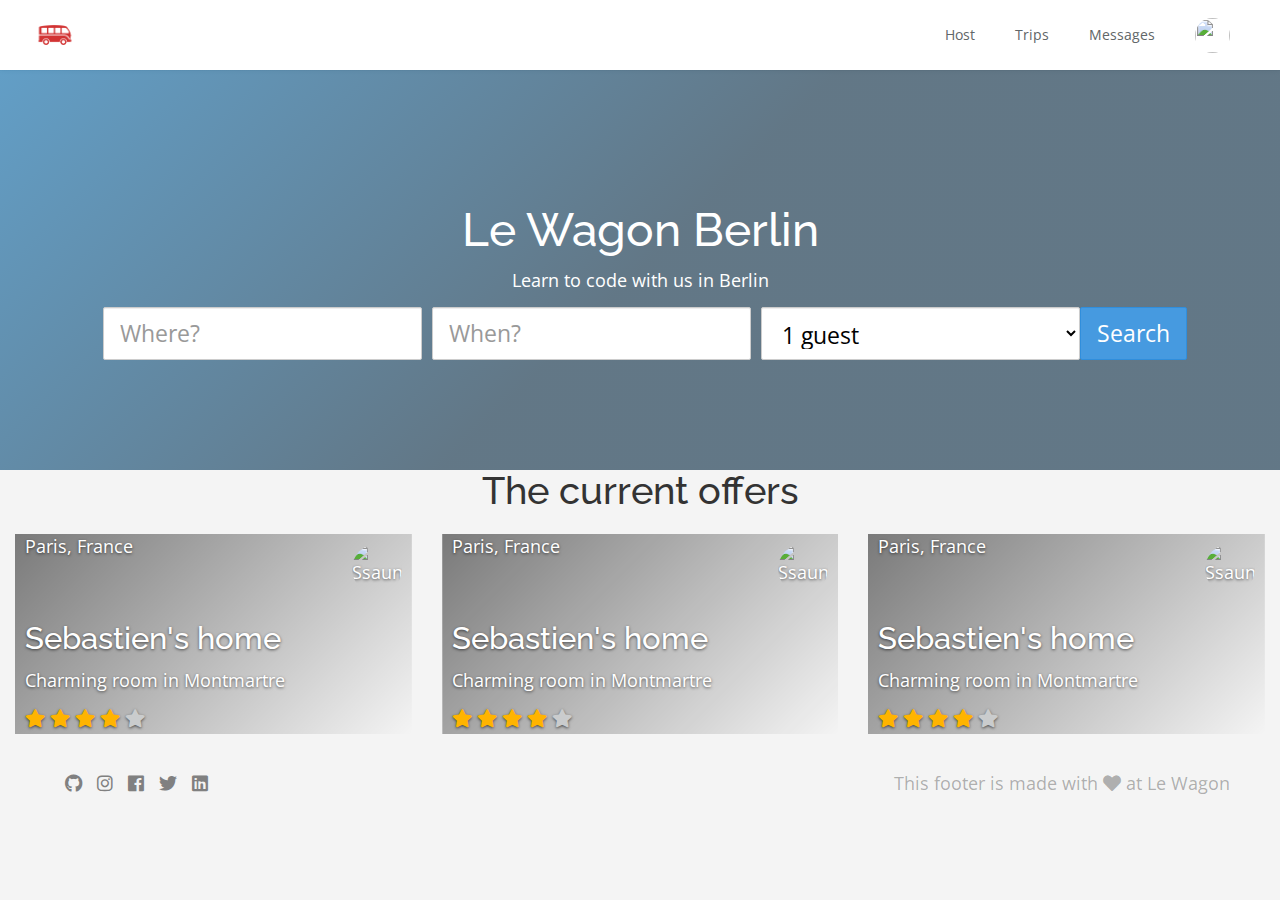
==== commit f7e4981f: "Automated commit at 2018-11-12 15:42:26 UTC by middleman-deploy 2.0.0-alpha" ====
--- a/index.html
+++ b/index.html
@@ -7,13 +7,14 @@
           content="width=device-width, initial-scale=1, shrink-to-fit=no">
     <!-- Use the title from a page's frontmatter if it has one -->
     <title>Le Wagon - Middleman</title>
-    <link href="stylesheets/application-d8451641.css" rel="stylesheet" />
+    <link href="stylesheets/application-b0dcaee0.css" rel="stylesheet" />
     <script src="javascripts/application-93de88c9.js"></script>
     <link href="images/favicon-f15af148.png" rel="icon" type="image/png" />
   </head>
   <body>
     <div class="navbar-wagon">
   <!-- Logo -->
+  
   <a href="/" class="navbar-wagon-brand">
     <img src="images/logo-acc9c0ec.png" alt="logo">
   </a>
@@ -51,17 +52,81 @@
   </div>
 </div>
    <!-- inject layouts/_navbar.html.erb -->
-    <div id="home">
-  <div class="home-content">
-    <img src="images/logo-acc9c0ec.png" width="200" alt="Logo" />
-    <p>
-      Middleman is now running!
-    </p>
-    <p class="about">
-      <a href="about.html">More about this template</a>
-    </p>
+    <div class="col-xs-12 col-sm-12 banner" style="background-image: linear-gradient(-225deg, rgba(0,101,168,0.6) 0%, rgba(0,36,61,0.6) 50%), url('https://kitt.lewagon.com/placeholder/cities/berlin');">
+  <div class="banner-content">
+    <h1>Le Wagon Berlin</h1>
+    <p>Learn to code with us in Berlin</p>
+    <div class="col-xs-12 col-sm-12 form">
+       <input type="text" class="form-control input-lg" placeholder="Where?">
+       <input type="text" class="form-control input-lg" placeholder="When?">
+       <select name="" id="" class="form-control input-lg">
+         <option value="1">1 guest</option>
+         <option value="2">2 guests</option>
+         <option value="3">3 guests</option>
+       </select>
+       <input type="submit" class="btn btn-primary btn-lg" value="Search">
+     </div>
   </div>
 </div>
+
+<h2 class="current-offers">The current offers</h2>
+
+<div class="col-xs-12 col-sm-4">
+        <div class="card" style="background-image: linear-gradient(-225deg, rgba(0,0,0,0.5) 0%, rgba(0,0,0,0) 100%), url('https://kitt.lewagon.com/placeholder/cities/paris');">
+          <div class="card-category">Paris, France</div>
+          <div class="card-description">
+            <h3>Sebastien's home</h3>
+            <p>Charming room in Montmartre</p>
+            <p class="rating">
+                <i class="fa fa-star" style="color: #ffb400"></i>
+                <i class="fa fa-star" style="color: #ffb400"></i>
+                <i class="fa fa-star" style="color: #ffb400"></i>
+                <i class="fa fa-star" style="color: #ffb400"></i>
+                <i class="fa fa-star" style="color: #cacccd"></i>
+            </p>
+          </div>
+          <img src="https://kitt.lewagon.com/placeholder/users/ssaunier" class="card-user" alt="Ssaunier">
+          <a href="flats/ssaunier.html" class="card-link"></a>
+        </div>
+</div>
+<div class="col-xs-12 col-sm-4">
+  <div class="card" style="background-image: linear-gradient(-225deg, rgba(0,0,0,0.5) 0%, rgba(0,0,0,0) 100%), url('https://kitt.lewagon.com/placeholder/cities/paris');">
+          <div class="card-category">Paris, France</div>
+          <div class="card-description">
+            <h3>Sebastien's home</h3>
+            <p>Charming room in Montmartre</p>
+            <p class="rating">
+                <i class="fa fa-star" style="color: #ffb400"></i>
+                <i class="fa fa-star" style="color: #ffb400"></i>
+                <i class="fa fa-star" style="color: #ffb400"></i>
+                <i class="fa fa-star" style="color: #ffb400"></i>
+                <i class="fa fa-star" style="color: #cacccd"></i>
+            </p>
+          </div>
+          <img src="https://kitt.lewagon.com/placeholder/users/ssaunier" class="card-user" alt="Ssaunier">
+          <a href="flats/ssaunier.html" class="card-link"></a>
+        </div>
+</div>
+<div class="col-xs-12 col-sm-4">
+  <div class="card" style="background-image: linear-gradient(-225deg, rgba(0,0,0,0.5) 0%, rgba(0,0,0,0) 100%), url('https://kitt.lewagon.com/placeholder/cities/paris');">
+          <div class="card-category">Paris, France</div>
+          <div class="card-description">
+            <h3>Sebastien's home</h3>
+            <p>Charming room in Montmartre</p>
+            <p class="rating">
+                <i class="fa fa-star" style="color: #ffb400"></i>
+                <i class="fa fa-star" style="color: #ffb400"></i>
+                <i class="fa fa-star" style="color: #ffb400"></i>
+                <i class="fa fa-star" style="color: #ffb400"></i>
+                <i class="fa fa-star" style="color: #cacccd"></i>
+            </p>
+          </div>
+          <img src="https://kitt.lewagon.com/placeholder/users/ssaunier" class="card-user" alt="Ssaunier">
+          <a href="flats/ssaunier.html" class="card-link"></a>
+        </div>
+</div>
+
+
                       <!-- Page content is injected here -->
     <div class="footer">
   <div class="footer-links">
--- a/stylesheets/application-b0dcaee0.css
+++ b/stylesheets/application-b0dcaee0.css
@@ -0,0 +1,8 @@
+@import url("https://fonts.googleapis.com/css?family=Open+Sans:400,300,700|Raleway:400,100,300,700,500");/*!
+ * Bootstrap v3.3.7 (http://getbootstrap.com)
+ * Copyright 2011-2016 Twitter, Inc.
+ * Licensed under MIT (https://github.com/twbs/bootstrap/blob/master/LICENSE)
+ *//*! normalize.css v3.0.3 | MIT License | github.com/necolas/normalize.css */html{font-family:sans-serif;-ms-text-size-adjust:100%;-webkit-text-size-adjust:100%}body{margin:0}article,aside,details,figcaption,figure,footer,header,hgroup,main,menu,nav,section,summary{display:block}audio,canvas,progress,video{display:inline-block;vertical-align:baseline}audio:not([controls]){display:none;height:0}[hidden],template{display:none}a{background-color:transparent}a:active,a:hover{outline:0}abbr[title]{border-bottom:1px dotted}b,strong{font-weight:bold}dfn{font-style:italic}h1{font-size:2em;margin:0.67em 0}mark{background:#ff0;color:#000}small{font-size:80%}sub,sup{font-size:75%;line-height:0;position:relative;vertical-align:baseline}sup{top:-0.5em}sub{bottom:-0.25em}img{border:0}svg:not(:root){overflow:hidden}figure{margin:1em 40px}hr{-webkit-box-sizing:content-box;box-sizing:content-box;height:0}pre{overflow:auto}code,kbd,pre,samp{font-family:monospace, monospace;font-size:1em}button,input,optgroup,select,textarea{color:inherit;font:inherit;margin:0}button{overflow:visible}button,select{text-transform:none}button,html input[type="button"],input[type="reset"],input[type="submit"]{-webkit-appearance:button;cursor:pointer}button[disabled],html input[disabled]{cursor:default}button::-moz-focus-inner,input::-moz-focus-inner{border:0;padding:0}input{line-height:normal}input[type="checkbox"],input[type="radio"]{-webkit-box-sizing:border-box;box-sizing:border-box;padding:0}input[type="number"]::-webkit-inner-spin-button,input[type="number"]::-webkit-outer-spin-button{height:auto}input[type="search"]{-webkit-appearance:textfield;-webkit-box-sizing:content-box;box-sizing:content-box}input[type="search"]::-webkit-search-cancel-button,input[type="search"]::-webkit-search-decoration{-webkit-appearance:none}fieldset{border:1px solid #c0c0c0;margin:0 2px;padding:0.35em 0.625em 0.75em}legend{border:0;padding:0}textarea{overflow:auto}optgroup{font-weight:bold}table{border-collapse:collapse;border-spacing:0}td,th{padding:0}/*! Source: https://github.com/h5bp/html5-boilerplate/blob/master/src/css/main.css */@media print{*,*:before,*:after{background:transparent !important;color:#000 !important;-webkit-box-shadow:none !important;box-shadow:none !important;text-shadow:none !important}a,a:visited{text-decoration:underline}a[href]:after{content:" (" attr(href) ")"}abbr[title]:after{content:" (" attr(title) ")"}a[href^="#"]:after,a[href^="javascript:"]:after{content:""}pre,blockquote{border:1px solid #999;page-break-inside:avoid}thead{display:table-header-group}tr,img{page-break-inside:avoid}img{max-width:100% !important}p,h2,h3{orphans:3;widows:3}h2,h3{page-break-after:avoid}.navbar{display:none}.btn>.caret,.dropup>.btn>.caret{border-top-color:#000 !important}.label{border:1px solid #000}.table{border-collapse:collapse !important}.table td,.table th{background-color:#fff !important}.table-bordered th,.table-bordered td{border:1px solid #ddd !important}}@font-face{font-family:'Glyphicons Halflings';src:url("../assets/bootstrap/glyphicons-halflings-regular-86b6f62b.eot");src:url("../assets/bootstrap/glyphicons-halflings-regular-86b6f62b.eot?#iefix") format("embedded-opentype"),url("../assets/bootstrap/glyphicons-halflings-regular-ca35b697.woff2") format("woff2"),url("../assets/bootstrap/glyphicons-halflings-regular-278e49a8.woff") format("woff"),url("../assets/bootstrap/glyphicons-halflings-regular-44bc1850.ttf") format("truetype"),url("../assets/bootstrap/glyphicons-halflings-regular-de51a849.svg#glyphicons_halflingsregular") format("svg")}.glyphicon{position:relative;top:1px;display:inline-block;font-family:'Glyphicons Halflings';font-style:normal;font-weight:normal;line-height:1;-webkit-font-smoothing:antialiased;-moz-osx-font-smoothing:grayscale}.glyphicon-asterisk:before{content:"\002a"}.glyphicon-plus:before{content:"\002b"}.glyphicon-euro:before,.glyphicon-eur:before{content:"\20ac"}.glyphicon-minus:before{content:"\2212"}.glyphicon-cloud:before{content:"\2601"}.glyphicon-envelope:before{content:"\2709"}.glyphicon-pencil:before{content:"\270f"}.glyphicon-glass:before{content:"\e001"}.glyphicon-music:before{content:"\e002"}.glyphicon-search:before{content:"\e003"}.glyphicon-heart:before{content:"\e005"}.glyphicon-star:before{content:"\e006"}.glyphicon-star-empty:before{content:"\e007"}.glyphicon-user:before{content:"\e008"}.glyphicon-film:before{content:"\e009"}.glyphicon-th-large:before{content:"\e010"}.glyphicon-th:before{content:"\e011"}.glyphicon-th-list:before{content:"\e012"}.glyphicon-ok:before{content:"\e013"}.glyphicon-remove:before{content:"\e014"}.glyphicon-zoom-in:before{content:"\e015"}.glyphicon-zoom-out:before{content:"\e016"}.glyphicon-off:before{content:"\e017"}.glyphicon-signal:before{content:"\e018"}.glyphicon-cog:before{content:"\e019"}.glyphicon-trash:before{content:"\e020"}.glyphicon-home:before{content:"\e021"}.glyphicon-file:before{content:"\e022"}.glyphicon-time:before{content:"\e023"}.glyphicon-road:before{content:"\e024"}.glyphicon-download-alt:before{content:"\e025"}.glyphicon-download:before{content:"\e026"}.glyphicon-upload:before{content:"\e027"}.glyphicon-inbox:before{content:"\e028"}.glyphicon-play-circle:before{content:"\e029"}.glyphicon-repeat:before{content:"\e030"}.glyphicon-refresh:before{content:"\e031"}.glyphicon-list-alt:before{content:"\e032"}.glyphicon-lock:before{content:"\e033"}.glyphicon-flag:before{content:"\e034"}.glyphicon-headphones:before{content:"\e035"}.glyphicon-volume-off:before{content:"\e036"}.glyphicon-volume-down:before{content:"\e037"}.glyphicon-volume-up:before{content:"\e038"}.glyphicon-qrcode:before{content:"\e039"}.glyphicon-barcode:before{content:"\e040"}.glyphicon-tag:before{content:"\e041"}.glyphicon-tags:before{content:"\e042"}.glyphicon-book:before{content:"\e043"}.glyphicon-bookmark:before{content:"\e044"}.glyphicon-print:before{content:"\e045"}.glyphicon-camera:before{content:"\e046"}.glyphicon-font:before{content:"\e047"}.glyphicon-bold:before{content:"\e048"}.glyphicon-italic:before{content:"\e049"}.glyphicon-text-height:before{content:"\e050"}.glyphicon-text-width:before{content:"\e051"}.glyphicon-align-left:before{content:"\e052"}.glyphicon-align-center:before{content:"\e053"}.glyphicon-align-right:before{content:"\e054"}.glyphicon-align-justify:before{content:"\e055"}.glyphicon-list:before{content:"\e056"}.glyphicon-indent-left:before{content:"\e057"}.glyphicon-indent-right:before{content:"\e058"}.glyphicon-facetime-video:before{content:"\e059"}.glyphicon-picture:before{content:"\e060"}.glyphicon-map-marker:before{content:"\e062"}.glyphicon-adjust:before{content:"\e063"}.glyphicon-tint:before{content:"\e064"}.glyphicon-edit:before{content:"\e065"}.glyphicon-share:before{content:"\e066"}.glyphicon-check:before{content:"\e067"}.glyphicon-move:before{content:"\e068"}.glyphicon-step-backward:before{content:"\e069"}.glyphicon-fast-backward:before{content:"\e070"}.glyphicon-backward:before{content:"\e071"}.glyphicon-play:before{content:"\e072"}.glyphicon-pause:before{content:"\e073"}.glyphicon-stop:before{content:"\e074"}.glyphicon-forward:before{content:"\e075"}.glyphicon-fast-forward:before{content:"\e076"}.glyphicon-step-forward:before{content:"\e077"}.glyphicon-eject:before{content:"\e078"}.glyphicon-chevron-left:before{content:"\e079"}.glyphicon-chevron-right:before{content:"\e080"}.glyphicon-plus-sign:before{content:"\e081"}.glyphicon-minus-sign:before{content:"\e082"}.glyphicon-remove-sign:before{content:"\e083"}.glyphicon-ok-sign:before{content:"\e084"}.glyphicon-question-sign:before{content:"\e085"}.glyphicon-info-sign:before{content:"\e086"}.glyphicon-screenshot:before{content:"\e087"}.glyphicon-remove-circle:before{content:"\e088"}.glyphicon-ok-circle:before{content:"\e089"}.glyphicon-ban-circle:before{content:"\e090"}.glyphicon-arrow-left:before{content:"\e091"}.glyphicon-arrow-right:before{content:"\e092"}.glyphicon-arrow-up:before{content:"\e093"}.glyphicon-arrow-down:before{content:"\e094"}.glyphicon-share-alt:before{content:"\e095"}.glyphicon-resize-full:before{content:"\e096"}.glyphicon-resize-small:before{content:"\e097"}.glyphicon-exclamation-sign:before{content:"\e101"}.glyphicon-gift:before{content:"\e102"}.glyphicon-leaf:before{content:"\e103"}.glyphicon-fire:before{content:"\e104"}.glyphicon-eye-open:before{content:"\e105"}.glyphicon-eye-close:before{content:"\e106"}.glyphicon-warning-sign:before{content:"\e107"}.glyphicon-plane:before{content:"\e108"}.glyphicon-calendar:before{content:"\e109"}.glyphicon-random:before{content:"\e110"}.glyphicon-comment:before{content:"\e111"}.glyphicon-magnet:before{content:"\e112"}.glyphicon-chevron-up:before{content:"\e113"}.glyphicon-chevron-down:before{content:"\e114"}.glyphicon-retweet:before{content:"\e115"}.glyphicon-shopping-cart:before{content:"\e116"}.glyphicon-folder-close:before{content:"\e117"}.glyphicon-folder-open:before{content:"\e118"}.glyphicon-resize-vertical:before{content:"\e119"}.glyphicon-resize-horizontal:before{content:"\e120"}.glyphicon-hdd:before{content:"\e121"}.glyphicon-bullhorn:before{content:"\e122"}.glyphicon-bell:before{content:"\e123"}.glyphicon-certificate:before{content:"\e124"}.glyphicon-thumbs-up:before{content:"\e125"}.glyphicon-thumbs-down:before{content:"\e126"}.glyphicon-hand-right:before{content:"\e127"}.glyphicon-hand-left:before{content:"\e128"}.glyphicon-hand-up:before{content:"\e129"}.glyphicon-hand-down:before{content:"\e130"}.glyphicon-circle-arrow-right:before{content:"\e131"}.glyphicon-circle-arrow-left:before{content:"\e132"}.glyphicon-circle-arrow-up:before{content:"\e133"}.glyphicon-circle-arrow-down:before{content:"\e134"}.glyphicon-globe:before{content:"\e135"}.glyphicon-wrench:before{content:"\e136"}.glyphicon-tasks:before{content:"\e137"}.glyphicon-filter:before{content:"\e138"}.glyphicon-briefcase:before{content:"\e139"}.glyphicon-fullscreen:before{content:"\e140"}.glyphicon-dashboard:before{content:"\e141"}.glyphicon-paperclip:before{content:"\e142"}.glyphicon-heart-empty:before{content:"\e143"}.glyphicon-link:before{content:"\e144"}.glyphicon-phone:before{content:"\e145"}.glyphicon-pushpin:before{content:"\e146"}.glyphicon-usd:before{content:"\e148"}.glyphicon-gbp:before{content:"\e149"}.glyphicon-sort:before{content:"\e150"}.glyphicon-sort-by-alphabet:before{content:"\e151"}.glyphicon-sort-by-alphabet-alt:before{content:"\e152"}.glyphicon-sort-by-order:before{content:"\e153"}.glyphicon-sort-by-order-alt:before{content:"\e154"}.glyphicon-sort-by-attributes:before{content:"\e155"}.glyphicon-sort-by-attributes-alt:before{content:"\e156"}.glyphicon-unchecked:before{content:"\e157"}.glyphicon-expand:before{content:"\e158"}.glyphicon-collapse-down:before{content:"\e159"}.glyphicon-collapse-up:before{content:"\e160"}.glyphicon-log-in:before{content:"\e161"}.glyphicon-flash:before{content:"\e162"}.glyphicon-log-out:before{content:"\e163"}.glyphicon-new-window:before{content:"\e164"}.glyphicon-record:before{content:"\e165"}.glyphicon-save:before{content:"\e166"}.glyphicon-open:before{content:"\e167"}.glyphicon-saved:before{content:"\e168"}.glyphicon-import:before{content:"\e169"}.glyphicon-export:before{content:"\e170"}.glyphicon-send:before{content:"\e171"}.glyphicon-floppy-disk:before{content:"\e172"}.glyphicon-floppy-saved:before{content:"\e173"}.glyphicon-floppy-remove:before{content:"\e174"}.glyphicon-floppy-save:before{content:"\e175"}.glyphicon-floppy-open:before{content:"\e176"}.glyphicon-credit-card:before{content:"\e177"}.glyphicon-transfer:before{content:"\e178"}.glyphicon-cutlery:before{content:"\e179"}.glyphicon-header:before{content:"\e180"}.glyphicon-compressed:before{content:"\e181"}.glyphicon-earphone:before{content:"\e182"}.glyphicon-phone-alt:before{content:"\e183"}.glyphicon-tower:before{content:"\e184"}.glyphicon-stats:before{content:"\e185"}.glyphicon-sd-video:before{content:"\e186"}.glyphicon-hd-video:before{content:"\e187"}.glyphicon-subtitles:before{content:"\e188"}.glyphicon-sound-stereo:before{content:"\e189"}.glyphicon-sound-dolby:before{content:"\e190"}.glyphicon-sound-5-1:before{content:"\e191"}.glyphicon-sound-6-1:before{content:"\e192"}.glyphicon-sound-7-1:before{content:"\e193"}.glyphicon-copyright-mark:before{content:"\e194"}.glyphicon-registration-mark:before{content:"\e195"}.glyphicon-cloud-download:before{content:"\e197"}.glyphicon-cloud-upload:before{content:"\e198"}.glyphicon-tree-conifer:before{content:"\e199"}.glyphicon-tree-deciduous:before{content:"\e200"}.glyphicon-cd:before{content:"\e201"}.glyphicon-save-file:before{content:"\e202"}.glyphicon-open-file:before{content:"\e203"}.glyphicon-level-up:before{content:"\e204"}.glyphicon-copy:before{content:"\e205"}.glyphicon-paste:before{content:"\e206"}.glyphicon-alert:before{content:"\e209"}.glyphicon-equalizer:before{content:"\e210"}.glyphicon-king:before{content:"\e211"}.glyphicon-queen:before{content:"\e212"}.glyphicon-pawn:before{content:"\e213"}.glyphicon-bishop:before{content:"\e214"}.glyphicon-knight:before{content:"\e215"}.glyphicon-baby-formula:before{content:"\e216"}.glyphicon-tent:before{content:"\26fa"}.glyphicon-blackboard:before{content:"\e218"}.glyphicon-bed:before{content:"\e219"}.glyphicon-apple:before{content:"\f8ff"}.glyphicon-erase:before{content:"\e221"}.glyphicon-hourglass:before{content:"\231b"}.glyphicon-lamp:before{content:"\e223"}.glyphicon-duplicate:before{content:"\e224"}.glyphicon-piggy-bank:before{content:"\e225"}.glyphicon-scissors:before{content:"\e226"}.glyphicon-bitcoin:before{content:"\e227"}.glyphicon-btc:before{content:"\e227"}.glyphicon-xbt:before{content:"\e227"}.glyphicon-yen:before{content:"\00a5"}.glyphicon-jpy:before{content:"\00a5"}.glyphicon-ruble:before{content:"\20bd"}.glyphicon-rub:before{content:"\20bd"}.glyphicon-scale:before{content:"\e230"}.glyphicon-ice-lolly:before{content:"\e231"}.glyphicon-ice-lolly-tasted:before{content:"\e232"}.glyphicon-education:before{content:"\e233"}.glyphicon-option-horizontal:before{content:"\e234"}.glyphicon-option-vertical:before{content:"\e235"}.glyphicon-menu-hamburger:before{content:"\e236"}.glyphicon-modal-window:before{content:"\e237"}.glyphicon-oil:before{content:"\e238"}.glyphicon-grain:before{content:"\e239"}.glyphicon-sunglasses:before{content:"\e240"}.glyphicon-text-size:before{content:"\e241"}.glyphicon-text-color:before{content:"\e242"}.glyphicon-text-background:before{content:"\e243"}.glyphicon-object-align-top:before{content:"\e244"}.glyphicon-object-align-bottom:before{content:"\e245"}.glyphicon-object-align-horizontal:before{content:"\e246"}.glyphicon-object-align-left:before{content:"\e247"}.glyphicon-object-align-vertical:before{content:"\e248"}.glyphicon-object-align-right:before{content:"\e249"}.glyphicon-triangle-right:before{content:"\e250"}.glyphicon-triangle-left:before{content:"\e251"}.glyphicon-triangle-bottom:before{content:"\e252"}.glyphicon-triangle-top:before{content:"\e253"}.glyphicon-console:before{content:"\e254"}.glyphicon-superscript:before{content:"\e255"}.glyphicon-subscript:before{content:"\e256"}.glyphicon-menu-left:before{content:"\e257"}.glyphicon-menu-right:before{content:"\e258"}.glyphicon-menu-down:before{content:"\e259"}.glyphicon-menu-up:before{content:"\e260"}*{-webkit-box-sizing:border-box;box-sizing:border-box}*:before,*:after{-webkit-box-sizing:border-box;box-sizing:border-box}html{font-size:10px;-webkit-tap-highlight-color:transparent}body{font-family:"Open Sans", "Helvetica", "sans-serif";font-size:18px;line-height:1.42857143;color:#333333;background-color:#F4F4F4}input,button,select,textarea{font-family:inherit;font-size:inherit;line-height:inherit}a{color:#469AE0;text-decoration:none}a:hover,a:focus{color:#1f74ba;text-decoration:underline}a:focus{outline:5px auto -webkit-focus-ring-color;outline-offset:-2px}figure{margin:0}img{vertical-align:middle}.img-responsive{display:block;max-width:100%;height:auto}.img-rounded{border-radius:2px}.img-thumbnail{padding:4px;line-height:1.42857143;background-color:#F4F4F4;border:1px solid #ddd;border-radius:2px;-webkit-transition:all 0.2s ease-in-out;transition:all 0.2s ease-in-out;display:inline-block;max-width:100%;height:auto}.img-circle{border-radius:50%}hr{margin-top:25px;margin-bottom:25px;border:0;border-top:1px solid #eeeeee}.sr-only{position:absolute;width:1px;height:1px;margin:-1px;padding:0;overflow:hidden;clip:rect(0, 0, 0, 0);border:0}.sr-only-focusable:active,.sr-only-focusable:focus{position:static;width:auto;height:auto;margin:0;overflow:visible;clip:auto}[role="button"]{cursor:pointer}h1,h2,h3,h4,h5,h6,.h1,.h2,.h3,.h4,.h5,.h6{font-family:"Raleway", "Helvetica", "sans-serif";font-weight:500;line-height:1.1;color:inherit}h1 small,h1 .small,h2 small,h2 .small,h3 small,h3 .small,h4 small,h4 .small,h5 small,h5 .small,h6 small,h6 .small,.h1 small,.h1 .small,.h2 small,.h2 .small,.h3 small,.h3 .small,.h4 small,.h4 .small,.h5 small,.h5 .small,.h6 small,.h6 .small{font-weight:normal;line-height:1;color:#777777}h1,.h1,h2,.h2,h3,.h3{margin-top:25px;margin-bottom:12.5px}h1 small,h1 .small,.h1 small,.h1 .small,h2 small,h2 .small,.h2 small,.h2 .small,h3 small,h3 .small,.h3 small,.h3 .small{font-size:65%}h4,.h4,h5,.h5,h6,.h6{margin-top:12.5px;margin-bottom:12.5px}h4 small,h4 .small,.h4 small,.h4 .small,h5 small,h5 .small,.h5 small,.h5 .small,h6 small,h6 .small,.h6 small,.h6 .small{font-size:75%}h1,.h1{font-size:46px}h2,.h2{font-size:38px}h3,.h3{font-size:31px}h4,.h4{font-size:23px}h5,.h5{font-size:18px}h6,.h6{font-size:16px}p{margin:0 0 12.5px}.lead{margin-bottom:25px;font-size:20px;font-weight:300;line-height:1.4}@media (min-width: 768px){.lead{font-size:27px}}small,.small{font-size:88%}mark,.mark{background-color:#fcf8e3;padding:.2em}.text-left{text-align:left}.text-right{text-align:right}.text-center{text-align:center}.text-justify{text-align:justify}.text-nowrap{white-space:nowrap}.text-lowercase{text-transform:lowercase}.text-uppercase,.initialism{text-transform:uppercase}.text-capitalize{text-transform:capitalize}.text-muted{color:#777777}.text-primary{color:#469AE0}a.text-primary:hover,a.text-primary:focus{color:#2381d0}.text-success{color:#3c763d}a.text-success:hover,a.text-success:focus{color:#2b542c}.text-info{color:#31708f}a.text-info:hover,a.text-info:focus{color:#245269}.text-warning{color:#8a6d3b}a.text-warning:hover,a.text-warning:focus{color:#66512c}.text-danger{color:#a94442}a.text-danger:hover,a.text-danger:focus{color:#843534}.bg-primary{color:#fff}.bg-primary{background-color:#469AE0}a.bg-primary:hover,a.bg-primary:focus{background-color:#2381d0}.bg-success{background-color:#dff0d8}a.bg-success:hover,a.bg-success:focus{background-color:#c1e2b3}.bg-info{background-color:#d9edf7}a.bg-info:hover,a.bg-info:focus{background-color:#afd9ee}.bg-warning{background-color:#fcf8e3}a.bg-warning:hover,a.bg-warning:focus{background-color:#f7ecb5}.bg-danger{background-color:#f2dede}a.bg-danger:hover,a.bg-danger:focus{background-color:#e4b9b9}.page-header{padding-bottom:11.5px;margin:50px 0 25px;border-bottom:1px solid #eeeeee}ul,ol{margin-top:0;margin-bottom:12.5px}ul ul,ul ol,ol ul,ol ol{margin-bottom:0}.list-unstyled{padding-left:0;list-style:none}.list-inline{padding-left:0;list-style:none;margin-left:-5px}.list-inline>li{display:inline-block;padding-left:5px;padding-right:5px}dl{margin-top:0;margin-bottom:25px}dt,dd{line-height:1.42857143}dt{font-weight:bold}dd{margin-left:0}.dl-horizontal dd:before,.dl-horizontal dd:after{content:" ";display:table}.dl-horizontal dd:after{clear:both}@media (min-width: 768px){.dl-horizontal dt{float:left;width:160px;clear:left;text-align:right;overflow:hidden;text-overflow:ellipsis;white-space:nowrap}.dl-horizontal dd{margin-left:180px}}abbr[title],abbr[data-original-title]{cursor:help;border-bottom:1px dotted #777777}.initialism{font-size:90%}blockquote{padding:12.5px 25px;margin:0 0 25px;font-size:22.5px;border-left:5px solid #eeeeee}blockquote p:last-child,blockquote ul:last-child,blockquote ol:last-child{margin-bottom:0}blockquote footer,blockquote small,blockquote .small{display:block;font-size:80%;line-height:1.42857143;color:#777777}blockquote footer:before,blockquote small:before,blockquote .small:before{content:'\2014 \00A0'}.blockquote-reverse,blockquote.pull-right{padding-right:15px;padding-left:0;border-right:5px solid #eeeeee;border-left:0;text-align:right}.blockquote-reverse footer:before,.blockquote-reverse small:before,.blockquote-reverse .small:before,blockquote.pull-right footer:before,blockquote.pull-right small:before,blockquote.pull-right .small:before{content:''}.blockquote-reverse footer:after,.blockquote-reverse small:after,.blockquote-reverse .small:after,blockquote.pull-right footer:after,blockquote.pull-right small:after,blockquote.pull-right .small:after{content:'\00A0 \2014'}address{margin-bottom:25px;font-style:normal;line-height:1.42857143}code,kbd,pre,samp{font-family:Menlo, Monaco, Consolas, "Courier New", monospace}code{padding:2px 4px;font-size:90%;color:#c7254e;background-color:#f9f2f4;border-radius:2px}kbd{padding:2px 4px;font-size:90%;color:#fff;background-color:#333;border-radius:2px;-webkit-box-shadow:inset 0 -1px 0 rgba(0,0,0,0.25);box-shadow:inset 0 -1px 0 rgba(0,0,0,0.25)}kbd kbd{padding:0;font-size:100%;font-weight:bold;-webkit-box-shadow:none;box-shadow:none}pre{display:block;padding:12px;margin:0 0 12.5px;font-size:17px;line-height:1.42857143;word-break:break-all;word-wrap:break-word;color:#333333;background-color:#f5f5f5;border:1px solid #ccc;border-radius:2px}pre code{padding:0;font-size:inherit;color:inherit;white-space:pre-wrap;background-color:transparent;border-radius:0}.pre-scrollable{max-height:340px;overflow-y:scroll}.container{margin-right:auto;margin-left:auto;padding-left:15px;padding-right:15px}.container:before,.container:after{content:" ";display:table}.container:after{clear:both}@media (min-width: 768px){.container{width:750px}}@media (min-width: 992px){.container{width:970px}}@media (min-width: 1200px){.container{width:1170px}}.container-fluid{margin-right:auto;margin-left:auto;padding-left:15px;padding-right:15px}.container-fluid:before,.container-fluid:after{content:" ";display:table}.container-fluid:after{clear:both}.row{margin-left:-15px;margin-right:-15px}.row:before,.row:after{content:" ";display:table}.row:after{clear:both}.col-xs-1,.col-sm-1,.col-md-1,.col-lg-1,.col-xs-2,.col-sm-2,.col-md-2,.col-lg-2,.col-xs-3,.col-sm-3,.col-md-3,.col-lg-3,.col-xs-4,.col-sm-4,.col-md-4,.col-lg-4,.col-xs-5,.col-sm-5,.col-md-5,.col-lg-5,.col-xs-6,.col-sm-6,.col-md-6,.col-lg-6,.col-xs-7,.col-sm-7,.col-md-7,.col-lg-7,.col-xs-8,.col-sm-8,.col-md-8,.col-lg-8,.col-xs-9,.col-sm-9,.col-md-9,.col-lg-9,.col-xs-10,.col-sm-10,.col-md-10,.col-lg-10,.col-xs-11,.col-sm-11,.col-md-11,.col-lg-11,.col-xs-12,.col-sm-12,.col-md-12,.col-lg-12{position:relative;min-height:1px;padding-left:15px;padding-right:15px}.col-xs-1,.col-xs-2,.col-xs-3,.col-xs-4,.col-xs-5,.col-xs-6,.col-xs-7,.col-xs-8,.col-xs-9,.col-xs-10,.col-xs-11,.col-xs-12{float:left}.col-xs-1{width:8.33333333%}.col-xs-2{width:16.66666667%}.col-xs-3{width:25%}.col-xs-4{width:33.33333333%}.col-xs-5{width:41.66666667%}.col-xs-6{width:50%}.col-xs-7{width:58.33333333%}.col-xs-8{width:66.66666667%}.col-xs-9{width:75%}.col-xs-10{width:83.33333333%}.col-xs-11{width:91.66666667%}.col-xs-12{width:100%}.col-xs-pull-0{right:auto}.col-xs-pull-1{right:8.33333333%}.col-xs-pull-2{right:16.66666667%}.col-xs-pull-3{right:25%}.col-xs-pull-4{right:33.33333333%}.col-xs-pull-5{right:41.66666667%}.col-xs-pull-6{right:50%}.col-xs-pull-7{right:58.33333333%}.col-xs-pull-8{right:66.66666667%}.col-xs-pull-9{right:75%}.col-xs-pull-10{right:83.33333333%}.col-xs-pull-11{right:91.66666667%}.col-xs-pull-12{right:100%}.col-xs-push-0{left:auto}.col-xs-push-1{left:8.33333333%}.col-xs-push-2{left:16.66666667%}.col-xs-push-3{left:25%}.col-xs-push-4{left:33.33333333%}.col-xs-push-5{left:41.66666667%}.col-xs-push-6{left:50%}.col-xs-push-7{left:58.33333333%}.col-xs-push-8{left:66.66666667%}.col-xs-push-9{left:75%}.col-xs-push-10{left:83.33333333%}.col-xs-push-11{left:91.66666667%}.col-xs-push-12{left:100%}.col-xs-offset-0{margin-left:0%}.col-xs-offset-1{margin-left:8.33333333%}.col-xs-offset-2{margin-left:16.66666667%}.col-xs-offset-3{margin-left:25%}.col-xs-offset-4{margin-left:33.33333333%}.col-xs-offset-5{margin-left:41.66666667%}.col-xs-offset-6{margin-left:50%}.col-xs-offset-7{margin-left:58.33333333%}.col-xs-offset-8{margin-left:66.66666667%}.col-xs-offset-9{margin-left:75%}.col-xs-offset-10{margin-left:83.33333333%}.col-xs-offset-11{margin-left:91.66666667%}.col-xs-offset-12{margin-left:100%}@media (min-width: 768px){.col-sm-1,.col-sm-2,.col-sm-3,.col-sm-4,.col-sm-5,.col-sm-6,.col-sm-7,.col-sm-8,.col-sm-9,.col-sm-10,.col-sm-11,.col-sm-12{float:left}.col-sm-1{width:8.33333333%}.col-sm-2{width:16.66666667%}.col-sm-3{width:25%}.col-sm-4{width:33.33333333%}.col-sm-5{width:41.66666667%}.col-sm-6{width:50%}.col-sm-7{width:58.33333333%}.col-sm-8{width:66.66666667%}.col-sm-9{width:75%}.col-sm-10{width:83.33333333%}.col-sm-11{width:91.66666667%}.col-sm-12{width:100%}.col-sm-pull-0{right:auto}.col-sm-pull-1{right:8.33333333%}.col-sm-pull-2{right:16.66666667%}.col-sm-pull-3{right:25%}.col-sm-pull-4{right:33.33333333%}.col-sm-pull-5{right:41.66666667%}.col-sm-pull-6{right:50%}.col-sm-pull-7{right:58.33333333%}.col-sm-pull-8{right:66.66666667%}.col-sm-pull-9{right:75%}.col-sm-pull-10{right:83.33333333%}.col-sm-pull-11{right:91.66666667%}.col-sm-pull-12{right:100%}.col-sm-push-0{left:auto}.col-sm-push-1{left:8.33333333%}.col-sm-push-2{left:16.66666667%}.col-sm-push-3{left:25%}.col-sm-push-4{left:33.33333333%}.col-sm-push-5{left:41.66666667%}.col-sm-push-6{left:50%}.col-sm-push-7{left:58.33333333%}.col-sm-push-8{left:66.66666667%}.col-sm-push-9{left:75%}.col-sm-push-10{left:83.33333333%}.col-sm-push-11{left:91.66666667%}.col-sm-push-12{left:100%}.col-sm-offset-0{margin-left:0%}.col-sm-offset-1{margin-left:8.33333333%}.col-sm-offset-2{margin-left:16.66666667%}.col-sm-offset-3{margin-left:25%}.col-sm-offset-4{margin-left:33.33333333%}.col-sm-offset-5{margin-left:41.66666667%}.col-sm-offset-6{margin-left:50%}.col-sm-offset-7{margin-left:58.33333333%}.col-sm-offset-8{margin-left:66.66666667%}.col-sm-offset-9{margin-left:75%}.col-sm-offset-10{margin-left:83.33333333%}.col-sm-offset-11{margin-left:91.66666667%}.col-sm-offset-12{margin-left:100%}}@media (min-width: 992px){.col-md-1,.col-md-2,.col-md-3,.col-md-4,.col-md-5,.col-md-6,.col-md-7,.col-md-8,.col-md-9,.col-md-10,.col-md-11,.col-md-12{float:left}.col-md-1{width:8.33333333%}.col-md-2{width:16.66666667%}.col-md-3{width:25%}.col-md-4{width:33.33333333%}.col-md-5{width:41.66666667%}.col-md-6{width:50%}.col-md-7{width:58.33333333%}.col-md-8{width:66.66666667%}.col-md-9{width:75%}.col-md-10{width:83.33333333%}.col-md-11{width:91.66666667%}.col-md-12{width:100%}.col-md-pull-0{right:auto}.col-md-pull-1{right:8.33333333%}.col-md-pull-2{right:16.66666667%}.col-md-pull-3{right:25%}.col-md-pull-4{right:33.33333333%}.col-md-pull-5{right:41.66666667%}.col-md-pull-6{right:50%}.col-md-pull-7{right:58.33333333%}.col-md-pull-8{right:66.66666667%}.col-md-pull-9{right:75%}.col-md-pull-10{right:83.33333333%}.col-md-pull-11{right:91.66666667%}.col-md-pull-12{right:100%}.col-md-push-0{left:auto}.col-md-push-1{left:8.33333333%}.col-md-push-2{left:16.66666667%}.col-md-push-3{left:25%}.col-md-push-4{left:33.33333333%}.col-md-push-5{left:41.66666667%}.col-md-push-6{left:50%}.col-md-push-7{left:58.33333333%}.col-md-push-8{left:66.66666667%}.col-md-push-9{left:75%}.col-md-push-10{left:83.33333333%}.col-md-push-11{left:91.66666667%}.col-md-push-12{left:100%}.col-md-offset-0{margin-left:0%}.col-md-offset-1{margin-left:8.33333333%}.col-md-offset-2{margin-left:16.66666667%}.col-md-offset-3{margin-left:25%}.col-md-offset-4{margin-left:33.33333333%}.col-md-offset-5{margin-left:41.66666667%}.col-md-offset-6{margin-left:50%}.col-md-offset-7{margin-left:58.33333333%}.col-md-offset-8{margin-left:66.66666667%}.col-md-offset-9{margin-left:75%}.col-md-offset-10{margin-left:83.33333333%}.col-md-offset-11{margin-left:91.66666667%}.col-md-offset-12{margin-left:100%}}@media (min-width: 1200px){.col-lg-1,.col-lg-2,.col-lg-3,.col-lg-4,.col-lg-5,.col-lg-6,.col-lg-7,.col-lg-8,.col-lg-9,.col-lg-10,.col-lg-11,.col-lg-12{float:left}.col-lg-1{width:8.33333333%}.col-lg-2{width:16.66666667%}.col-lg-3{width:25%}.col-lg-4{width:33.33333333%}.col-lg-5{width:41.66666667%}.col-lg-6{width:50%}.col-lg-7{width:58.33333333%}.col-lg-8{width:66.66666667%}.col-lg-9{width:75%}.col-lg-10{width:83.33333333%}.col-lg-11{width:91.66666667%}.col-lg-12{width:100%}.col-lg-pull-0{right:auto}.col-lg-pull-1{right:8.33333333%}.col-lg-pull-2{right:16.66666667%}.col-lg-pull-3{right:25%}.col-lg-pull-4{right:33.33333333%}.col-lg-pull-5{right:41.66666667%}.col-lg-pull-6{right:50%}.col-lg-pull-7{right:58.33333333%}.col-lg-pull-8{right:66.66666667%}.col-lg-pull-9{right:75%}.col-lg-pull-10{right:83.33333333%}.col-lg-pull-11{right:91.66666667%}.col-lg-pull-12{right:100%}.col-lg-push-0{left:auto}.col-lg-push-1{left:8.33333333%}.col-lg-push-2{left:16.66666667%}.col-lg-push-3{left:25%}.col-lg-push-4{left:33.33333333%}.col-lg-push-5{left:41.66666667%}.col-lg-push-6{left:50%}.col-lg-push-7{left:58.33333333%}.col-lg-push-8{left:66.66666667%}.col-lg-push-9{left:75%}.col-lg-push-10{left:83.33333333%}.col-lg-push-11{left:91.66666667%}.col-lg-push-12{left:100%}.col-lg-offset-0{margin-left:0%}.col-lg-offset-1{margin-left:8.33333333%}.col-lg-offset-2{margin-left:16.66666667%}.col-lg-offset-3{margin-left:25%}.col-lg-offset-4{margin-left:33.33333333%}.col-lg-offset-5{margin-left:41.66666667%}.col-lg-offset-6{margin-left:50%}.col-lg-offset-7{margin-left:58.33333333%}.col-lg-offset-8{margin-left:66.66666667%}.col-lg-offset-9{margin-left:75%}.col-lg-offset-10{margin-left:83.33333333%}.col-lg-offset-11{margin-left:91.66666667%}.col-lg-offset-12{margin-left:100%}}table{background-color:transparent}caption{padding-top:8px;padding-bottom:8px;color:#777777;text-align:left}th{text-align:left}.table{width:100%;max-width:100%;margin-bottom:25px}.table>thead>tr>th,.table>thead>tr>td,.table>tbody>tr>th,.table>tbody>tr>td,.table>tfoot>tr>th,.table>tfoot>tr>td{padding:8px;line-height:1.42857143;vertical-align:top;border-top:1px solid #ddd}.table>thead>tr>th{vertical-align:bottom;border-bottom:2px solid #ddd}.table>caption+thead>tr:first-child>th,.table>caption+thead>tr:first-child>td,.table>colgroup+thead>tr:first-child>th,.table>colgroup+thead>tr:first-child>td,.table>thead:first-child>tr:first-child>th,.table>thead:first-child>tr:first-child>td{border-top:0}.table>tbody+tbody{border-top:2px solid #ddd}.table .table{background-color:#F4F4F4}.table-condensed>thead>tr>th,.table-condensed>thead>tr>td,.table-condensed>tbody>tr>th,.table-condensed>tbody>tr>td,.table-condensed>tfoot>tr>th,.table-condensed>tfoot>tr>td{padding:5px}.table-bordered{border:1px solid #ddd}.table-bordered>thead>tr>th,.table-bordered>thead>tr>td,.table-bordered>tbody>tr>th,.table-bordered>tbody>tr>td,.table-bordered>tfoot>tr>th,.table-bordered>tfoot>tr>td{border:1px solid #ddd}.table-bordered>thead>tr>th,.table-bordered>thead>tr>td{border-bottom-width:2px}.table-striped>tbody>tr:nth-of-type(odd){background-color:#f9f9f9}.table-hover>tbody>tr:hover{background-color:#f5f5f5}table col[class*="col-"]{position:static;float:none;display:table-column}table td[class*="col-"],table th[class*="col-"]{position:static;float:none;display:table-cell}.table>thead>tr>td.active,.table>thead>tr>th.active,.table>thead>tr.active>td,.table>thead>tr.active>th,.table>tbody>tr>td.active,.table>tbody>tr>th.active,.table>tbody>tr.active>td,.table>tbody>tr.active>th,.table>tfoot>tr>td.active,.table>tfoot>tr>th.active,.table>tfoot>tr.active>td,.table>tfoot>tr.active>th{background-color:#f5f5f5}.table-hover>tbody>tr>td.active:hover,.table-hover>tbody>tr>th.active:hover,.table-hover>tbody>tr.active:hover>td,.table-hover>tbody>tr:hover>.active,.table-hover>tbody>tr.active:hover>th{background-color:#e8e8e8}.table>thead>tr>td.success,.table>thead>tr>th.success,.table>thead>tr.success>td,.table>thead>tr.success>th,.table>tbody>tr>td.success,.table>tbody>tr>th.success,.table>tbody>tr.success>td,.table>tbody>tr.success>th,.table>tfoot>tr>td.success,.table>tfoot>tr>th.success,.table>tfoot>tr.success>td,.table>tfoot>tr.success>th{background-color:#dff0d8}.table-hover>tbody>tr>td.success:hover,.table-hover>tbody>tr>th.success:hover,.table-hover>tbody>tr.success:hover>td,.table-hover>tbody>tr:hover>.success,.table-hover>tbody>tr.success:hover>th{background-color:#d0e9c6}.table>thead>tr>td.info,.table>thead>tr>th.info,.table>thead>tr.info>td,.table>thead>tr.info>th,.table>tbody>tr>td.info,.table>tbody>tr>th.info,.table>tbody>tr.info>td,.table>tbody>tr.info>th,.table>tfoot>tr>td.info,.table>tfoot>tr>th.info,.table>tfoot>tr.info>td,.table>tfoot>tr.info>th{background-color:#d9edf7}.table-hover>tbody>tr>td.info:hover,.table-hover>tbody>tr>th.info:hover,.table-hover>tbody>tr.info:hover>td,.table-hover>tbody>tr:hover>.info,.table-hover>tbody>tr.info:hover>th{background-color:#c4e3f3}.table>thead>tr>td.warning,.table>thead>tr>th.warning,.table>thead>tr.warning>td,.table>thead>tr.warning>th,.table>tbody>tr>td.warning,.table>tbody>tr>th.warning,.table>tbody>tr.warning>td,.table>tbody>tr.warning>th,.table>tfoot>tr>td.warning,.table>tfoot>tr>th.warning,.table>tfoot>tr.warning>td,.table>tfoot>tr.warning>th{background-color:#fcf8e3}.table-hover>tbody>tr>td.warning:hover,.table-hover>tbody>tr>th.warning:hover,.table-hover>tbody>tr.warning:hover>td,.table-hover>tbody>tr:hover>.warning,.table-hover>tbody>tr.warning:hover>th{background-color:#faf2cc}.table>thead>tr>td.danger,.table>thead>tr>th.danger,.table>thead>tr.danger>td,.table>thead>tr.danger>th,.table>tbody>tr>td.danger,.table>tbody>tr>th.danger,.table>tbody>tr.danger>td,.table>tbody>tr.danger>th,.table>tfoot>tr>td.danger,.table>tfoot>tr>th.danger,.table>tfoot>tr.danger>td,.table>tfoot>tr.danger>th{background-color:#f2dede}.table-hover>tbody>tr>td.danger:hover,.table-hover>tbody>tr>th.danger:hover,.table-hover>tbody>tr.danger:hover>td,.table-hover>tbody>tr:hover>.danger,.table-hover>tbody>tr.danger:hover>th{background-color:#ebcccc}.table-responsive{overflow-x:auto;min-height:0.01%}@media screen and (max-width: 767px){.table-responsive{width:100%;margin-bottom:18.75px;overflow-y:hidden;-ms-overflow-style:-ms-autohiding-scrollbar;border:1px solid #ddd}.table-responsive>.table{margin-bottom:0}.table-responsive>.table>thead>tr>th,.table-responsive>.table>thead>tr>td,.table-responsive>.table>tbody>tr>th,.table-responsive>.table>tbody>tr>td,.table-responsive>.table>tfoot>tr>th,.table-responsive>.table>tfoot>tr>td{white-space:nowrap}.table-responsive>.table-bordered{border:0}.table-responsive>.table-bordered>thead>tr>th:first-child,.table-responsive>.table-bordered>thead>tr>td:first-child,.table-responsive>.table-bordered>tbody>tr>th:first-child,.table-responsive>.table-bordered>tbody>tr>td:first-child,.table-responsive>.table-bordered>tfoot>tr>th:first-child,.table-responsive>.table-bordered>tfoot>tr>td:first-child{border-left:0}.table-responsive>.table-bordered>thead>tr>th:last-child,.table-responsive>.table-bordered>thead>tr>td:last-child,.table-responsive>.table-bordered>tbody>tr>th:last-child,.table-responsive>.table-bordered>tbody>tr>td:last-child,.table-responsive>.table-bordered>tfoot>tr>th:last-child,.table-responsive>.table-bordered>tfoot>tr>td:last-child{border-right:0}.table-responsive>.table-bordered>tbody>tr:last-child>th,.table-responsive>.table-bordered>tbody>tr:last-child>td,.table-responsive>.table-bordered>tfoot>tr:last-child>th,.table-responsive>.table-bordered>tfoot>tr:last-child>td{border-bottom:0}}fieldset{padding:0;margin:0;border:0;min-width:0}legend{display:block;width:100%;padding:0;margin-bottom:25px;font-size:27px;line-height:inherit;color:#333333;border:0;border-bottom:1px solid #e5e5e5}label{display:inline-block;max-width:100%;margin-bottom:5px;font-weight:bold}input[type="search"]{-webkit-box-sizing:border-box;box-sizing:border-box}input[type="radio"],input[type="checkbox"]{margin:4px 0 0;margin-top:1px \9;line-height:normal}input[type="file"]{display:block}input[type="range"]{display:block;width:100%}select[multiple],select[size]{height:auto}input[type="file"]:focus,input[type="radio"]:focus,input[type="checkbox"]:focus{outline:5px auto -webkit-focus-ring-color;outline-offset:-2px}output{display:block;padding-top:7px;font-size:18px;line-height:1.42857143;color:#000000}.form-control{display:block;width:100%;height:39px;padding:6px 12px;font-size:18px;line-height:1.42857143;color:#000000;background-color:#fff;background-image:none;border:1px solid #ccc;border-radius:2px;-webkit-box-shadow:inset 0 1px 1px rgba(0,0,0,0.075);box-shadow:inset 0 1px 1px rgba(0,0,0,0.075);-webkit-transition:border-color ease-in-out 0.15s, box-shadow ease-in-out 0.15s;-webkit-transition:border-color ease-in-out 0.15s, -webkit-box-shadow ease-in-out 0.15s;transition:border-color ease-in-out 0.15s, -webkit-box-shadow ease-in-out 0.15s;transition:border-color ease-in-out 0.15s, box-shadow ease-in-out 0.15s;transition:border-color ease-in-out 0.15s, box-shadow ease-in-out 0.15s, -webkit-box-shadow ease-in-out 0.15s}.form-control:focus{border-color:#66afe9;outline:0;-webkit-box-shadow:inset 0 1px 1px rgba(0,0,0,0.075),0 0 8px rgba(102,175,233,0.6);box-shadow:inset 0 1px 1px rgba(0,0,0,0.075),0 0 8px rgba(102,175,233,0.6)}.form-control::-moz-placeholder{color:#999;opacity:1}.form-control:-ms-input-placeholder{color:#999}.form-control::-webkit-input-placeholder{color:#999}.form-control::-ms-expand{border:0;background-color:transparent}.form-control[disabled],.form-control[readonly],fieldset[disabled] .form-control{background-color:#eeeeee;opacity:1}.form-control[disabled],fieldset[disabled] .form-control{cursor:not-allowed}textarea.form-control{height:auto}input[type="search"]{-webkit-appearance:none}@media screen and (-webkit-min-device-pixel-ratio: 0){input[type="date"].form-control,input[type="time"].form-control,input[type="datetime-local"].form-control,input[type="month"].form-control{line-height:39px}input[type="date"].input-sm,.input-group-sm>input[type="date"].form-control,.input-group-sm>input[type="date"].input-group-addon,.input-group-sm>.input-group-btn>input[type="date"].btn,.input-group-sm input[type="date"],input[type="time"].input-sm,.input-group-sm>input[type="time"].form-control,.input-group-sm>input[type="time"].input-group-addon,.input-group-sm>.input-group-btn>input[type="time"].btn,.input-group-sm input[type="time"],input[type="datetime-local"].input-sm,.input-group-sm>input[type="datetime-local"].form-control,.input-group-sm>input[type="datetime-local"].input-group-addon,.input-group-sm>.input-group-btn>input[type="datetime-local"].btn,.input-group-sm input[type="datetime-local"],input[type="month"].input-sm,.input-group-sm>input[type="month"].form-control,.input-group-sm>input[type="month"].input-group-addon,.input-group-sm>.input-group-btn>input[type="month"].btn,.input-group-sm input[type="month"]{line-height:36px}input[type="date"].input-lg,.input-group-lg>input[type="date"].form-control,.input-group-lg>input[type="date"].input-group-addon,.input-group-lg>.input-group-btn>input[type="date"].btn,.input-group-lg input[type="date"],input[type="time"].input-lg,.input-group-lg>input[type="time"].form-control,.input-group-lg>input[type="time"].input-group-addon,.input-group-lg>.input-group-btn>input[type="time"].btn,.input-group-lg input[type="time"],input[type="datetime-local"].input-lg,.input-group-lg>input[type="datetime-local"].form-control,.input-group-lg>input[type="datetime-local"].input-group-addon,.input-group-lg>.input-group-btn>input[type="datetime-local"].btn,.input-group-lg input[type="datetime-local"],input[type="month"].input-lg,.input-group-lg>input[type="month"].form-control,.input-group-lg>input[type="month"].input-group-addon,.input-group-lg>.input-group-btn>input[type="month"].btn,.input-group-lg input[type="month"]{line-height:53px}}.form-group{margin-bottom:15px}.radio,.checkbox{position:relative;display:block;margin-top:10px;margin-bottom:10px}.radio label,.checkbox label{min-height:25px;padding-left:20px;margin-bottom:0;font-weight:normal;cursor:pointer}.radio input[type="radio"],.radio-inline input[type="radio"],.checkbox input[type="checkbox"],.checkbox-inline input[type="checkbox"]{position:absolute;margin-left:-20px;margin-top:4px \9}.radio+.radio,.checkbox+.checkbox{margin-top:-5px}.radio-inline,.checkbox-inline{position:relative;display:inline-block;padding-left:20px;margin-bottom:0;vertical-align:middle;font-weight:normal;cursor:pointer}.radio-inline+.radio-inline,.checkbox-inline+.checkbox-inline{margin-top:0;margin-left:10px}input[type="radio"][disabled],input[type="radio"].disabled,fieldset[disabled] input[type="radio"],input[type="checkbox"][disabled],input[type="checkbox"].disabled,fieldset[disabled] input[type="checkbox"]{cursor:not-allowed}.radio-inline.disabled,fieldset[disabled] .radio-inline,.checkbox-inline.disabled,fieldset[disabled] .checkbox-inline{cursor:not-allowed}.radio.disabled label,fieldset[disabled] .radio label,.checkbox.disabled label,fieldset[disabled] .checkbox label{cursor:not-allowed}.form-control-static{padding-top:7px;padding-bottom:7px;margin-bottom:0;min-height:43px}.form-control-static.input-lg,.input-group-lg>.form-control-static.form-control,.input-group-lg>.form-control-static.input-group-addon,.input-group-lg>.input-group-btn>.form-control-static.btn,.form-control-static.input-sm,.input-group-sm>.form-control-static.form-control,.input-group-sm>.form-control-static.input-group-addon,.input-group-sm>.input-group-btn>.form-control-static.btn{padding-left:0;padding-right:0}.input-sm,.input-group-sm>.form-control,.input-group-sm>.input-group-addon,.input-group-sm>.input-group-btn>.btn{height:36px;padding:5px 10px;font-size:16px;line-height:1.5;border-radius:2px}select.input-sm,.input-group-sm>select.form-control,.input-group-sm>select.input-group-addon,.input-group-sm>.input-group-btn>select.btn{height:36px;line-height:36px}textarea.input-sm,.input-group-sm>textarea.form-control,.input-group-sm>textarea.input-group-addon,.input-group-sm>.input-group-btn>textarea.btn,select[multiple].input-sm,.input-group-sm>select[multiple].form-control,.input-group-sm>select[multiple].input-group-addon,.input-group-sm>.input-group-btn>select[multiple].btn{height:auto}.form-group-sm .form-control{height:36px;padding:5px 10px;font-size:16px;line-height:1.5;border-radius:2px}.form-group-sm select.form-control{height:36px;line-height:36px}.form-group-sm textarea.form-control,.form-group-sm select[multiple].form-control{height:auto}.form-group-sm .form-control-static{height:36px;min-height:41px;padding:6px 10px;font-size:16px;line-height:1.5}.input-lg,.input-group-lg>.form-control,.input-group-lg>.input-group-addon,.input-group-lg>.input-group-btn>.btn{height:53px;padding:10px 16px;font-size:23px;line-height:1.3333333;border-radius:2px}select.input-lg,.input-group-lg>select.form-control,.input-group-lg>select.input-group-addon,.input-group-lg>.input-group-btn>select.btn{height:53px;line-height:53px}textarea.input-lg,.input-group-lg>textarea.form-control,.input-group-lg>textarea.input-group-addon,.input-group-lg>.input-group-btn>textarea.btn,select[multiple].input-lg,.input-group-lg>select[multiple].form-control,.input-group-lg>select[multiple].input-group-addon,.input-group-lg>.input-group-btn>select[multiple].btn{height:auto}.form-group-lg .form-control{height:53px;padding:10px 16px;font-size:23px;line-height:1.3333333;border-radius:2px}.form-group-lg select.form-control{height:53px;line-height:53px}.form-group-lg textarea.form-control,.form-group-lg select[multiple].form-control{height:auto}.form-group-lg .form-control-static{height:53px;min-height:48px;padding:11px 16px;font-size:23px;line-height:1.3333333}.has-feedback{position:relative}.has-feedback .form-control{padding-right:48.75px}.form-control-feedback{position:absolute;top:0;right:0;z-index:2;display:block;width:39px;height:39px;line-height:39px;text-align:center;pointer-events:none}.input-lg+.form-control-feedback,.input-group-lg>.form-control+.form-control-feedback,.input-group-lg>.input-group-addon+.form-control-feedback,.input-group-lg>.input-group-btn>.btn+.form-control-feedback,.input-group-lg+.form-control-feedback,.form-group-lg .form-control+.form-control-feedback{width:53px;height:53px;line-height:53px}.input-sm+.form-control-feedback,.input-group-sm>.form-control+.form-control-feedback,.input-group-sm>.input-group-addon+.form-control-feedback,.input-group-sm>.input-group-btn>.btn+.form-control-feedback,.input-group-sm+.form-control-feedback,.form-group-sm .form-control+.form-control-feedback{width:36px;height:36px;line-height:36px}.has-success .help-block,.has-success .control-label,.has-success .radio,.has-success .checkbox,.has-success .radio-inline,.has-success .checkbox-inline,.has-success.radio label,.has-success.checkbox label,.has-success.radio-inline label,.has-success.checkbox-inline label{color:#3c763d}.has-success .form-control{border-color:#3c763d;-webkit-box-shadow:inset 0 1px 1px rgba(0,0,0,0.075);box-shadow:inset 0 1px 1px rgba(0,0,0,0.075)}.has-success .form-control:focus{border-color:#2b542c;-webkit-box-shadow:inset 0 1px 1px rgba(0,0,0,0.075),0 0 6px #67b168;box-shadow:inset 0 1px 1px rgba(0,0,0,0.075),0 0 6px #67b168}.has-success .input-group-addon{color:#3c763d;border-color:#3c763d;background-color:#dff0d8}.has-success .form-control-feedback{color:#3c763d}.has-warning .help-block,.has-warning .control-label,.has-warning .radio,.has-warning .checkbox,.has-warning .radio-inline,.has-warning .checkbox-inline,.has-warning.radio label,.has-warning.checkbox label,.has-warning.radio-inline label,.has-warning.checkbox-inline label{color:#8a6d3b}.has-warning .form-control{border-color:#8a6d3b;-webkit-box-shadow:inset 0 1px 1px rgba(0,0,0,0.075);box-shadow:inset 0 1px 1px rgba(0,0,0,0.075)}.has-warning .form-control:focus{border-color:#66512c;-webkit-box-shadow:inset 0 1px 1px rgba(0,0,0,0.075),0 0 6px #c0a16b;box-shadow:inset 0 1px 1px rgba(0,0,0,0.075),0 0 6px #c0a16b}.has-warning .input-group-addon{color:#8a6d3b;border-color:#8a6d3b;background-color:#fcf8e3}.has-warning .form-control-feedback{color:#8a6d3b}.has-error .help-block,.has-error .control-label,.has-error .radio,.has-error .checkbox,.has-error .radio-inline,.has-error .checkbox-inline,.has-error.radio label,.has-error.checkbox label,.has-error.radio-inline label,.has-error.checkbox-inline label{color:#a94442}.has-error .form-control{border-color:#a94442;-webkit-box-shadow:inset 0 1px 1px rgba(0,0,0,0.075);box-shadow:inset 0 1px 1px rgba(0,0,0,0.075)}.has-error .form-control:focus{border-color:#843534;-webkit-box-shadow:inset 0 1px 1px rgba(0,0,0,0.075),0 0 6px #ce8483;box-shadow:inset 0 1px 1px rgba(0,0,0,0.075),0 0 6px #ce8483}.has-error .input-group-addon{color:#a94442;border-color:#a94442;background-color:#f2dede}.has-error .form-control-feedback{color:#a94442}.has-feedback label ~ .form-control-feedback{top:30px}.has-feedback label.sr-only ~ .form-control-feedback{top:0}.help-block{display:block;margin-top:5px;margin-bottom:10px;color:#737373}@media (min-width: 768px){.form-inline .form-group{display:inline-block;margin-bottom:0;vertical-align:middle}.form-inline .form-control{display:inline-block;width:auto;vertical-align:middle}.form-inline .form-control-static{display:inline-block}.form-inline .input-group{display:inline-table;vertical-align:middle}.form-inline .input-group .input-group-addon,.form-inline .input-group .input-group-btn,.form-inline .input-group .form-control{width:auto}.form-inline .input-group>.form-control{width:100%}.form-inline .control-label{margin-bottom:0;vertical-align:middle}.form-inline .radio,.form-inline .checkbox{display:inline-block;margin-top:0;margin-bottom:0;vertical-align:middle}.form-inline .radio label,.form-inline .checkbox label{padding-left:0}.form-inline .radio input[type="radio"],.form-inline .checkbox input[type="checkbox"]{position:relative;margin-left:0}.form-inline .has-feedback .form-control-feedback{top:0}}.form-horizontal .radio,.form-horizontal .checkbox,.form-horizontal .radio-inline,.form-horizontal .checkbox-inline{margin-top:0;margin-bottom:0;padding-top:7px}.form-horizontal .radio,.form-horizontal .checkbox{min-height:32px}.form-horizontal .form-group{margin-left:-15px;margin-right:-15px}.form-horizontal .form-group:before,.form-horizontal .form-group:after{content:" ";display:table}.form-horizontal .form-group:after{clear:both}@media (min-width: 768px){.form-horizontal .control-label{text-align:right;margin-bottom:0;padding-top:7px}}.form-horizontal .has-feedback .form-control-feedback{right:15px}@media (min-width: 768px){.form-horizontal .form-group-lg .control-label{padding-top:11px;font-size:23px}}@media (min-width: 768px){.form-horizontal .form-group-sm .control-label{padding-top:6px;font-size:16px}}.btn{display:inline-block;margin-bottom:0;font-weight:normal;text-align:center;vertical-align:middle;-ms-touch-action:manipulation;touch-action:manipulation;cursor:pointer;background-image:none;border:1px solid transparent;white-space:nowrap;padding:6px 12px;font-size:18px;line-height:1.42857143;border-radius:2px;-webkit-user-select:none;-moz-user-select:none;-ms-user-select:none;user-select:none}.btn:focus,.btn.focus,.btn:active:focus,.btn:active.focus,.btn.active:focus,.btn.active.focus{outline:5px auto -webkit-focus-ring-color;outline-offset:-2px}.btn:hover,.btn:focus,.btn.focus{color:#333;text-decoration:none}.btn:active,.btn.active{outline:0;background-image:none;-webkit-box-shadow:inset 0 3px 5px rgba(0,0,0,0.125);box-shadow:inset 0 3px 5px rgba(0,0,0,0.125)}.btn.disabled,.btn[disabled],fieldset[disabled] .btn{cursor:not-allowed;opacity:0.65;filter:alpha(opacity=65);-webkit-box-shadow:none;box-shadow:none}a.btn.disabled,fieldset[disabled] a.btn{pointer-events:none}.btn-default{color:#333;background-color:#fff;border-color:#ccc}.btn-default:focus,.btn-default.focus{color:#333;background-color:#e6e6e6;border-color:#8c8c8c}.btn-default:hover{color:#333;background-color:#e6e6e6;border-color:#adadad}.btn-default:active,.btn-default.active,.open>.btn-default.dropdown-toggle{color:#333;background-color:#e6e6e6;border-color:#adadad}.btn-default:active:hover,.btn-default:active:focus,.btn-default:active.focus,.btn-default.active:hover,.btn-default.active:focus,.btn-default.active.focus,.open>.btn-default.dropdown-toggle:hover,.open>.btn-default.dropdown-toggle:focus,.open>.btn-default.dropdown-toggle.focus{color:#333;background-color:#d4d4d4;border-color:#8c8c8c}.btn-default:active,.btn-default.active,.open>.btn-default.dropdown-toggle{background-image:none}.btn-default.disabled:hover,.btn-default.disabled:focus,.btn-default.disabled.focus,.btn-default[disabled]:hover,.btn-default[disabled]:focus,.btn-default[disabled].focus,fieldset[disabled] .btn-default:hover,fieldset[disabled] .btn-default:focus,fieldset[disabled] .btn-default.focus{background-color:#fff;border-color:#ccc}.btn-default .badge{color:#fff;background-color:#333}.btn-primary{color:#fff;background-color:#469AE0;border-color:#308edc}.btn-primary:focus,.btn-primary.focus{color:#fff;background-color:#2381d0;border-color:#144b79}.btn-primary:hover{color:#fff;background-color:#2381d0;border-color:#1e6eb2}.btn-primary:active,.btn-primary.active,.open>.btn-primary.dropdown-toggle{color:#fff;background-color:#2381d0;border-color:#1e6eb2}.btn-primary:active:hover,.btn-primary:active:focus,.btn-primary:active.focus,.btn-primary.active:hover,.btn-primary.active:focus,.btn-primary.active.focus,.open>.btn-primary.dropdown-toggle:hover,.open>.btn-primary.dropdown-toggle:focus,.open>.btn-primary.dropdown-toggle.focus{color:#fff;background-color:#1e6eb2;border-color:#144b79}.btn-primary:active,.btn-primary.active,.open>.btn-primary.dropdown-toggle{background-image:none}.btn-primary.disabled:hover,.btn-primary.disabled:focus,.btn-primary.disabled.focus,.btn-primary[disabled]:hover,.btn-primary[disabled]:focus,.btn-primary[disabled].focus,fieldset[disabled] .btn-primary:hover,fieldset[disabled] .btn-primary:focus,fieldset[disabled] .btn-primary.focus{background-color:#469AE0;border-color:#308edc}.btn-primary .badge{color:#469AE0;background-color:#fff}.btn-success{color:#fff;background-color:#32B796;border-color:#2da386}.btn-success:focus,.btn-success.focus{color:#fff;background-color:#278f75;border-color:#113f34}.btn-success:hover{color:#fff;background-color:#278f75;border-color:#1f735e}.btn-success:active,.btn-success.active,.open>.btn-success.dropdown-toggle{color:#fff;background-color:#278f75;border-color:#1f735e}.btn-success:active:hover,.btn-success:active:focus,.btn-success:active.focus,.btn-success.active:hover,.btn-success.active:focus,.btn-success.active.focus,.open>.btn-success.dropdown-toggle:hover,.open>.btn-success.dropdown-toggle:focus,.open>.btn-success.dropdown-toggle.focus{color:#fff;background-color:#1f735e;border-color:#113f34}.btn-success:active,.btn-success.active,.open>.btn-success.dropdown-toggle{background-image:none}.btn-success.disabled:hover,.btn-success.disabled:focus,.btn-success.disabled.focus,.btn-success[disabled]:hover,.btn-success[disabled]:focus,.btn-success[disabled].focus,fieldset[disabled] .btn-success:hover,fieldset[disabled] .btn-success:focus,fieldset[disabled] .btn-success.focus{background-color:#32B796;border-color:#2da386}.btn-success .badge{color:#32B796;background-color:#fff}.btn-info{color:#fff;background-color:#FDB631;border-color:#fdad18}.btn-info:focus,.btn-info.focus{color:#fff;background-color:#f9a302;border-color:#946101}.btn-info:hover{color:#fff;background-color:#f9a302;border-color:#d58c02}.btn-info:active,.btn-info.active,.open>.btn-info.dropdown-toggle{color:#fff;background-color:#f9a302;border-color:#d58c02}.btn-info:active:hover,.btn-info:active:focus,.btn-info:active.focus,.btn-info.active:hover,.btn-info.active:focus,.btn-info.active.focus,.open>.btn-info.dropdown-toggle:hover,.open>.btn-info.dropdown-toggle:focus,.open>.btn-info.dropdown-toggle.focus{color:#fff;background-color:#d58c02;border-color:#946101}.btn-info:active,.btn-info.active,.open>.btn-info.dropdown-toggle{background-image:none}.btn-info.disabled:hover,.btn-info.disabled:focus,.btn-info.disabled.focus,.btn-info[disabled]:hover,.btn-info[disabled]:focus,.btn-info[disabled].focus,fieldset[disabled] .btn-info:hover,fieldset[disabled] .btn-info:focus,fieldset[disabled] .btn-info.focus{background-color:#FDB631;border-color:#fdad18}.btn-info .badge{color:#FDB631;background-color:#fff}.btn-warning{color:#fff;background-color:#E67E22;border-color:#d67118}.btn-warning:focus,.btn-warning.focus{color:#fff;background-color:#bf6516;border-color:#64350b}.btn-warning:hover{color:#fff;background-color:#bf6516;border-color:#9f5412}.btn-warning:active,.btn-warning.active,.open>.btn-warning.dropdown-toggle{color:#fff;background-color:#bf6516;border-color:#9f5412}.btn-warning:active:hover,.btn-warning:active:focus,.btn-warning:active.focus,.btn-warning.active:hover,.btn-warning.active:focus,.btn-warning.active.focus,.open>.btn-warning.dropdown-toggle:hover,.open>.btn-warning.dropdown-toggle:focus,.open>.btn-warning.dropdown-toggle.focus{color:#fff;background-color:#9f5412;border-color:#64350b}.btn-warning:active,.btn-warning.active,.open>.btn-warning.dropdown-toggle{background-image:none}.btn-warning.disabled:hover,.btn-warning.disabled:focus,.btn-warning.disabled.focus,.btn-warning[disabled]:hover,.btn-warning[disabled]:focus,.btn-warning[disabled].focus,fieldset[disabled] .btn-warning:hover,fieldset[disabled] .btn-warning:focus,fieldset[disabled] .btn-warning.focus{background-color:#E67E22;border-color:#d67118}.btn-warning .badge{color:#E67E22;background-color:#fff}.btn-danger{color:#fff;background-color:#EE5F5B;border-color:#ec4844}.btn-danger:focus,.btn-danger.focus{color:#fff;background-color:#e9322d;border-color:#9f1411}.btn-danger:hover{color:#fff;background-color:#e9322d;border-color:#dc1c17}.btn-danger:active,.btn-danger.active,.open>.btn-danger.dropdown-toggle{color:#fff;background-color:#e9322d;border-color:#dc1c17}.btn-danger:active:hover,.btn-danger:active:focus,.btn-danger:active.focus,.btn-danger.active:hover,.btn-danger.active:focus,.btn-danger.active.focus,.open>.btn-danger.dropdown-toggle:hover,.open>.btn-danger.dropdown-toggle:focus,.open>.btn-danger.dropdown-toggle.focus{color:#fff;background-color:#dc1c17;border-color:#9f1411}.btn-danger:active,.btn-danger.active,.open>.btn-danger.dropdown-toggle{background-image:none}.btn-danger.disabled:hover,.btn-danger.disabled:focus,.btn-danger.disabled.focus,.btn-danger[disabled]:hover,.btn-danger[disabled]:focus,.btn-danger[disabled].focus,fieldset[disabled] .btn-danger:hover,fieldset[disabled] .btn-danger:focus,fieldset[disabled] .btn-danger.focus{background-color:#EE5F5B;border-color:#ec4844}.btn-danger .badge{color:#EE5F5B;background-color:#fff}.btn-link{color:#469AE0;font-weight:normal;border-radius:0}.btn-link,.btn-link:active,.btn-link.active,.btn-link[disabled],fieldset[disabled] .btn-link{background-color:transparent;-webkit-box-shadow:none;box-shadow:none}.btn-link,.btn-link:hover,.btn-link:focus,.btn-link:active{border-color:transparent}.btn-link:hover,.btn-link:focus{color:#1f74ba;text-decoration:underline;background-color:transparent}.btn-link[disabled]:hover,.btn-link[disabled]:focus,fieldset[disabled] .btn-link:hover,fieldset[disabled] .btn-link:focus{color:#777777;text-decoration:none}.btn-lg,.btn-group-lg>.btn{padding:10px 16px;font-size:23px;line-height:1.3333333;border-radius:2px}.btn-sm,.btn-group-sm>.btn{padding:5px 10px;font-size:16px;line-height:1.5;border-radius:2px}.btn-xs,.btn-group-xs>.btn{padding:1px 5px;font-size:16px;line-height:1.5;border-radius:2px}.btn-block{display:block;width:100%}.btn-block+.btn-block{margin-top:5px}input[type="submit"].btn-block,input[type="reset"].btn-block,input[type="button"].btn-block{width:100%}.fade{opacity:0;-webkit-transition:opacity 0.15s linear;transition:opacity 0.15s linear}.fade.in{opacity:1}.collapse{display:none}.collapse.in{display:block}tr.collapse.in{display:table-row}tbody.collapse.in{display:table-row-group}.collapsing{position:relative;height:0;overflow:hidden;-webkit-transition-property:height, visibility;transition-property:height, visibility;-webkit-transition-duration:0.35s;transition-duration:0.35s;-webkit-transition-timing-function:ease;transition-timing-function:ease}.caret{display:inline-block;width:0;height:0;margin-left:2px;vertical-align:middle;border-top:4px dashed;border-top:4px solid \9;border-right:4px solid transparent;border-left:4px solid transparent}.dropup,.dropdown{position:relative}.dropdown-toggle:focus{outline:0}.dropdown-menu{position:absolute;top:100%;left:0;z-index:1000;display:none;float:left;min-width:160px;padding:5px 0;margin:2px 0 0;list-style:none;font-size:18px;text-align:left;background-color:#fff;border:1px solid #ccc;border:1px solid rgba(0,0,0,0.15);border-radius:2px;-webkit-box-shadow:0 6px 12px rgba(0,0,0,0.175);box-shadow:0 6px 12px rgba(0,0,0,0.175);background-clip:padding-box}.dropdown-menu.pull-right{right:0;left:auto}.dropdown-menu .divider{height:1px;margin:11.5px 0;overflow:hidden;background-color:#e5e5e5}.dropdown-menu>li>a{display:block;padding:3px 20px;clear:both;font-weight:normal;line-height:1.42857143;color:#333333;white-space:nowrap}.dropdown-menu>li>a:hover,.dropdown-menu>li>a:focus{text-decoration:none;color:#262626;background-color:#f5f5f5}.dropdown-menu>.active>a,.dropdown-menu>.active>a:hover,.dropdown-menu>.active>a:focus{color:#fff;text-decoration:none;outline:0;background-color:#469AE0}.dropdown-menu>.disabled>a,.dropdown-menu>.disabled>a:hover,.dropdown-menu>.disabled>a:focus{color:#777777}.dropdown-menu>.disabled>a:hover,.dropdown-menu>.disabled>a:focus{text-decoration:none;background-color:transparent;background-image:none;filter:progid:DXImageTransform.Microsoft.gradient(enabled = false);cursor:not-allowed}.open>.dropdown-menu{display:block}.open>a{outline:0}.dropdown-menu-right{left:auto;right:0}.dropdown-menu-left{left:0;right:auto}.dropdown-header{display:block;padding:3px 20px;font-size:16px;line-height:1.42857143;color:#777777;white-space:nowrap}.dropdown-backdrop{position:fixed;left:0;right:0;bottom:0;top:0;z-index:990}.pull-right>.dropdown-menu{right:0;left:auto}.dropup .caret,.navbar-fixed-bottom .dropdown .caret{border-top:0;border-bottom:4px dashed;border-bottom:4px solid \9;content:""}.dropup .dropdown-menu,.navbar-fixed-bottom .dropdown .dropdown-menu{top:auto;bottom:100%;margin-bottom:2px}@media (min-width: 768px){.navbar-right .dropdown-menu{right:0;left:auto}.navbar-right .dropdown-menu-left{left:0;right:auto}}.btn-group,.btn-group-vertical{position:relative;display:inline-block;vertical-align:middle}.btn-group>.btn,.btn-group-vertical>.btn{position:relative;float:left}.btn-group>.btn:hover,.btn-group>.btn:focus,.btn-group>.btn:active,.btn-group>.btn.active,.btn-group-vertical>.btn:hover,.btn-group-vertical>.btn:focus,.btn-group-vertical>.btn:active,.btn-group-vertical>.btn.active{z-index:2}.btn-group .btn+.btn,.btn-group .btn+.btn-group,.btn-group .btn-group+.btn,.btn-group .btn-group+.btn-group{margin-left:-1px}.btn-toolbar{margin-left:-5px}.btn-toolbar:before,.btn-toolbar:after{content:" ";display:table}.btn-toolbar:after{clear:both}.btn-toolbar .btn,.btn-toolbar .btn-group,.btn-toolbar .input-group{float:left}.btn-toolbar>.btn,.btn-toolbar>.btn-group,.btn-toolbar>.input-group{margin-left:5px}.btn-group>.btn:not(:first-child):not(:last-child):not(.dropdown-toggle){border-radius:0}.btn-group>.btn:first-child{margin-left:0}.btn-group>.btn:first-child:not(:last-child):not(.dropdown-toggle){border-bottom-right-radius:0;border-top-right-radius:0}.btn-group>.btn:last-child:not(:first-child),.btn-group>.dropdown-toggle:not(:first-child){border-bottom-left-radius:0;border-top-left-radius:0}.btn-group>.btn-group{float:left}.btn-group>.btn-group:not(:first-child):not(:last-child)>.btn{border-radius:0}.btn-group>.btn-group:first-child:not(:last-child)>.btn:last-child,.btn-group>.btn-group:first-child:not(:last-child)>.dropdown-toggle{border-bottom-right-radius:0;border-top-right-radius:0}.btn-group>.btn-group:last-child:not(:first-child)>.btn:first-child{border-bottom-left-radius:0;border-top-left-radius:0}.btn-group .dropdown-toggle:active,.btn-group.open .dropdown-toggle{outline:0}.btn-group>.btn+.dropdown-toggle{padding-left:8px;padding-right:8px}.btn-group>.btn-lg+.dropdown-toggle,.btn-group-lg.btn-group>.btn+.dropdown-toggle{padding-left:12px;padding-right:12px}.btn-group.open .dropdown-toggle{-webkit-box-shadow:inset 0 3px 5px rgba(0,0,0,0.125);box-shadow:inset 0 3px 5px rgba(0,0,0,0.125)}.btn-group.open .dropdown-toggle.btn-link{-webkit-box-shadow:none;box-shadow:none}.btn .caret{margin-left:0}.btn-lg .caret,.btn-group-lg>.btn .caret{border-width:5px 5px 0;border-bottom-width:0}.dropup .btn-lg .caret,.dropup .btn-group-lg>.btn .caret{border-width:0 5px 5px}.btn-group-vertical>.btn,.btn-group-vertical>.btn-group,.btn-group-vertical>.btn-group>.btn{display:block;float:none;width:100%;max-width:100%}.btn-group-vertical>.btn-group:before,.btn-group-vertical>.btn-group:after{content:" ";display:table}.btn-group-vertical>.btn-group:after{clear:both}.btn-group-vertical>.btn-group>.btn{float:none}.btn-group-vertical>.btn+.btn,.btn-group-vertical>.btn+.btn-group,.btn-group-vertical>.btn-group+.btn,.btn-group-vertical>.btn-group+.btn-group{margin-top:-1px;margin-left:0}.btn-group-vertical>.btn:not(:first-child):not(:last-child){border-radius:0}.btn-group-vertical>.btn:first-child:not(:last-child){border-top-right-radius:2px;border-top-left-radius:2px;border-bottom-right-radius:0;border-bottom-left-radius:0}.btn-group-vertical>.btn:last-child:not(:first-child){border-top-right-radius:0;border-top-left-radius:0;border-bottom-right-radius:2px;border-bottom-left-radius:2px}.btn-group-vertical>.btn-group:not(:first-child):not(:last-child)>.btn{border-radius:0}.btn-group-vertical>.btn-group:first-child:not(:last-child)>.btn:last-child,.btn-group-vertical>.btn-group:first-child:not(:last-child)>.dropdown-toggle{border-bottom-right-radius:0;border-bottom-left-radius:0}.btn-group-vertical>.btn-group:last-child:not(:first-child)>.btn:first-child{border-top-right-radius:0;border-top-left-radius:0}.btn-group-justified{display:table;width:100%;table-layout:fixed;border-collapse:separate}.btn-group-justified>.btn,.btn-group-justified>.btn-group{float:none;display:table-cell;width:1%}.btn-group-justified>.btn-group .btn{width:100%}.btn-group-justified>.btn-group .dropdown-menu{left:auto}[data-toggle="buttons"]>.btn input[type="radio"],[data-toggle="buttons"]>.btn input[type="checkbox"],[data-toggle="buttons"]>.btn-group>.btn input[type="radio"],[data-toggle="buttons"]>.btn-group>.btn input[type="checkbox"]{position:absolute;clip:rect(0, 0, 0, 0);pointer-events:none}.input-group{position:relative;display:table;border-collapse:separate}.input-group[class*="col-"]{float:none;padding-left:0;padding-right:0}.input-group .form-control{position:relative;z-index:2;float:left;width:100%;margin-bottom:0}.input-group .form-control:focus{z-index:3}.input-group-addon,.input-group-btn,.input-group .form-control{display:table-cell}.input-group-addon:not(:first-child):not(:last-child),.input-group-btn:not(:first-child):not(:last-child),.input-group .form-control:not(:first-child):not(:last-child){border-radius:0}.input-group-addon,.input-group-btn{width:1%;white-space:nowrap;vertical-align:middle}.input-group-addon{padding:6px 12px;font-size:18px;font-weight:normal;line-height:1;color:#000000;text-align:center;background-color:#eeeeee;border:1px solid #ccc;border-radius:2px}.input-group-addon.input-sm,.input-group-sm>.input-group-addon,.input-group-sm>.input-group-btn>.input-group-addon.btn{padding:5px 10px;font-size:16px;border-radius:2px}.input-group-addon.input-lg,.input-group-lg>.input-group-addon,.input-group-lg>.input-group-btn>.input-group-addon.btn{padding:10px 16px;font-size:23px;border-radius:2px}.input-group-addon input[type="radio"],.input-group-addon input[type="checkbox"]{margin-top:0}.input-group .form-control:first-child,.input-group-addon:first-child,.input-group-btn:first-child>.btn,.input-group-btn:first-child>.btn-group>.btn,.input-group-btn:first-child>.dropdown-toggle,.input-group-btn:last-child>.btn:not(:last-child):not(.dropdown-toggle),.input-group-btn:last-child>.btn-group:not(:last-child)>.btn{border-bottom-right-radius:0;border-top-right-radius:0}.input-group-addon:first-child{border-right:0}.input-group .form-control:last-child,.input-group-addon:last-child,.input-group-btn:last-child>.btn,.input-group-btn:last-child>.btn-group>.btn,.input-group-btn:last-child>.dropdown-toggle,.input-group-btn:first-child>.btn:not(:first-child),.input-group-btn:first-child>.btn-group:not(:first-child)>.btn{border-bottom-left-radius:0;border-top-left-radius:0}.input-group-addon:last-child{border-left:0}.input-group-btn{position:relative;font-size:0;white-space:nowrap}.input-group-btn>.btn{position:relative}.input-group-btn>.btn+.btn{margin-left:-1px}.input-group-btn>.btn:hover,.input-group-btn>.btn:focus,.input-group-btn>.btn:active{z-index:2}.input-group-btn:first-child>.btn,.input-group-btn:first-child>.btn-group{margin-right:-1px}.input-group-btn:last-child>.btn,.input-group-btn:last-child>.btn-group{z-index:2;margin-left:-1px}.nav{margin-bottom:0;padding-left:0;list-style:none}.nav:before,.nav:after{content:" ";display:table}.nav:after{clear:both}.nav>li{position:relative;display:block}.nav>li>a{position:relative;display:block;padding:10px 15px}.nav>li>a:hover,.nav>li>a:focus{text-decoration:none;background-color:#eeeeee}.nav>li.disabled>a{color:#777777}.nav>li.disabled>a:hover,.nav>li.disabled>a:focus{color:#777777;text-decoration:none;background-color:transparent;cursor:not-allowed}.nav .open>a,.nav .open>a:hover,.nav .open>a:focus{background-color:#eeeeee;border-color:#469AE0}.nav .nav-divider{height:1px;margin:11.5px 0;overflow:hidden;background-color:#e5e5e5}.nav>li>a>img{max-width:none}.nav-tabs{border-bottom:1px solid #ddd}.nav-tabs>li{float:left;margin-bottom:-1px}.nav-tabs>li>a{margin-right:2px;line-height:1.42857143;border:1px solid transparent;border-radius:2px 2px 0 0}.nav-tabs>li>a:hover{border-color:#eeeeee #eeeeee #ddd}.nav-tabs>li.active>a,.nav-tabs>li.active>a:hover,.nav-tabs>li.active>a:focus{color:#000000;background-color:#F4F4F4;border:1px solid #ddd;border-bottom-color:transparent;cursor:default}.nav-pills>li{float:left}.nav-pills>li>a{border-radius:2px}.nav-pills>li+li{margin-left:2px}.nav-pills>li.active>a,.nav-pills>li.active>a:hover,.nav-pills>li.active>a:focus{color:#fff;background-color:#469AE0}.nav-stacked>li{float:none}.nav-stacked>li+li{margin-top:2px;margin-left:0}.nav-justified,.nav-tabs.nav-justified{width:100%}.nav-justified>li,.nav-tabs.nav-justified>li{float:none}.nav-justified>li>a,.nav-tabs.nav-justified>li>a{text-align:center;margin-bottom:5px}.nav-justified>.dropdown .dropdown-menu{top:auto;left:auto}@media (min-width: 768px){.nav-justified>li,.nav-tabs.nav-justified>li{display:table-cell;width:1%}.nav-justified>li>a,.nav-tabs.nav-justified>li>a{margin-bottom:0}}.nav-tabs-justified,.nav-tabs.nav-justified{border-bottom:0}.nav-tabs-justified>li>a,.nav-tabs.nav-justified>li>a{margin-right:0;border-radius:2px}.nav-tabs-justified>.active>a,.nav-tabs.nav-justified>.active>a,.nav-tabs-justified>.active>a:hover,.nav-tabs.nav-justified>.active>a:hover,.nav-tabs-justified>.active>a:focus,.nav-tabs.nav-justified>.active>a:focus{border:1px solid #ddd}@media (min-width: 768px){.nav-tabs-justified>li>a,.nav-tabs.nav-justified>li>a{border-bottom:1px solid #ddd;border-radius:2px 2px 0 0}.nav-tabs-justified>.active>a,.nav-tabs.nav-justified>.active>a,.nav-tabs-justified>.active>a:hover,.nav-tabs.nav-justified>.active>a:hover,.nav-tabs-justified>.active>a:focus,.nav-tabs.nav-justified>.active>a:focus{border-bottom-color:#F4F4F4}}.tab-content>.tab-pane{display:none}.tab-content>.active{display:block}.nav-tabs .dropdown-menu{margin-top:-1px;border-top-right-radius:0;border-top-left-radius:0}.navbar{position:relative;min-height:50px;margin-bottom:25px;border:1px solid transparent}.navbar:before,.navbar:after{content:" ";display:table}.navbar:after{clear:both}@media (min-width: 768px){.navbar{border-radius:2px}}.navbar-header:before,.navbar-header:after{content:" ";display:table}.navbar-header:after{clear:both}@media (min-width: 768px){.navbar-header{float:left}}.navbar-collapse{overflow-x:visible;padding-right:15px;padding-left:15px;border-top:1px solid transparent;-webkit-box-shadow:inset 0 1px 0 rgba(255,255,255,0.1);box-shadow:inset 0 1px 0 rgba(255,255,255,0.1);-webkit-overflow-scrolling:touch}.navbar-collapse:before,.navbar-collapse:after{content:" ";display:table}.navbar-collapse:after{clear:both}.navbar-collapse.in{overflow-y:auto}@media (min-width: 768px){.navbar-collapse{width:auto;border-top:0;-webkit-box-shadow:none;box-shadow:none}.navbar-collapse.collapse{display:block !important;height:auto !important;padding-bottom:0;overflow:visible !important}.navbar-collapse.in{overflow-y:visible}.navbar-fixed-top .navbar-collapse,.navbar-static-top .navbar-collapse,.navbar-fixed-bottom .navbar-collapse{padding-left:0;padding-right:0}}.navbar-fixed-top .navbar-collapse,.navbar-fixed-bottom .navbar-collapse{max-height:340px}@media (max-device-width: 480px) and (orientation: landscape){.navbar-fixed-top .navbar-collapse,.navbar-fixed-bottom .navbar-collapse{max-height:200px}}.container>.navbar-header,.container>.navbar-collapse,.container-fluid>.navbar-header,.container-fluid>.navbar-collapse{margin-right:-15px;margin-left:-15px}@media (min-width: 768px){.container>.navbar-header,.container>.navbar-collapse,.container-fluid>.navbar-header,.container-fluid>.navbar-collapse{margin-right:0;margin-left:0}}.navbar-static-top{z-index:1000;border-width:0 0 1px}@media (min-width: 768px){.navbar-static-top{border-radius:0}}.navbar-fixed-top,.navbar-fixed-bottom{position:fixed;right:0;left:0;z-index:1030}@media (min-width: 768px){.navbar-fixed-top,.navbar-fixed-bottom{border-radius:0}}.navbar-fixed-top{top:0;border-width:0 0 1px}.navbar-fixed-bottom{bottom:0;margin-bottom:0;border-width:1px 0 0}.navbar-brand{float:left;padding:12.5px 15px;font-size:23px;line-height:25px;height:50px}.navbar-brand:hover,.navbar-brand:focus{text-decoration:none}.navbar-brand>img{display:block}@media (min-width: 768px){.navbar>.container .navbar-brand,.navbar>.container-fluid .navbar-brand{margin-left:-15px}}.navbar-toggle{position:relative;float:right;margin-right:15px;padding:9px 10px;margin-top:8px;margin-bottom:8px;background-color:transparent;background-image:none;border:1px solid transparent;border-radius:2px}.navbar-toggle:focus{outline:0}.navbar-toggle .icon-bar{display:block;width:22px;height:2px;border-radius:1px}.navbar-toggle .icon-bar+.icon-bar{margin-top:4px}@media (min-width: 768px){.navbar-toggle{display:none}}.navbar-nav{margin:6.25px -15px}.navbar-nav>li>a{padding-top:10px;padding-bottom:10px;line-height:25px}@media (max-width: 767px){.navbar-nav .open .dropdown-menu{position:static;float:none;width:auto;margin-top:0;background-color:transparent;border:0;-webkit-box-shadow:none;box-shadow:none}.navbar-nav .open .dropdown-menu>li>a,.navbar-nav .open .dropdown-menu .dropdown-header{padding:5px 15px 5px 25px}.navbar-nav .open .dropdown-menu>li>a{line-height:25px}.navbar-nav .open .dropdown-menu>li>a:hover,.navbar-nav .open .dropdown-menu>li>a:focus{background-image:none}}@media (min-width: 768px){.navbar-nav{float:left;margin:0}.navbar-nav>li{float:left}.navbar-nav>li>a{padding-top:12.5px;padding-bottom:12.5px}}.navbar-form{margin-left:-15px;margin-right:-15px;padding:10px 15px;border-top:1px solid transparent;border-bottom:1px solid transparent;-webkit-box-shadow:inset 0 1px 0 rgba(255,255,255,0.1),0 1px 0 rgba(255,255,255,0.1);box-shadow:inset 0 1px 0 rgba(255,255,255,0.1),0 1px 0 rgba(255,255,255,0.1);margin-top:5.5px;margin-bottom:5.5px}@media (min-width: 768px){.navbar-form .form-group{display:inline-block;margin-bottom:0;vertical-align:middle}.navbar-form .form-control{display:inline-block;width:auto;vertical-align:middle}.navbar-form .form-control-static{display:inline-block}.navbar-form .input-group{display:inline-table;vertical-align:middle}.navbar-form .input-group .input-group-addon,.navbar-form .input-group .input-group-btn,.navbar-form .input-group .form-control{width:auto}.navbar-form .input-group>.form-control{width:100%}.navbar-form .control-label{margin-bottom:0;vertical-align:middle}.navbar-form .radio,.navbar-form .checkbox{display:inline-block;margin-top:0;margin-bottom:0;vertical-align:middle}.navbar-form .radio label,.navbar-form .checkbox label{padding-left:0}.navbar-form .radio input[type="radio"],.navbar-form .checkbox input[type="checkbox"]{position:relative;margin-left:0}.navbar-form .has-feedback .form-control-feedback{top:0}}@media (max-width: 767px){.navbar-form .form-group{margin-bottom:5px}.navbar-form .form-group:last-child{margin-bottom:0}}@media (min-width: 768px){.navbar-form{width:auto;border:0;margin-left:0;margin-right:0;padding-top:0;padding-bottom:0;-webkit-box-shadow:none;box-shadow:none}}.navbar-nav>li>.dropdown-menu{margin-top:0;border-top-right-radius:0;border-top-left-radius:0}.navbar-fixed-bottom .navbar-nav>li>.dropdown-menu{margin-bottom:0;border-top-right-radius:2px;border-top-left-radius:2px;border-bottom-right-radius:0;border-bottom-left-radius:0}.navbar-btn{margin-top:5.5px;margin-bottom:5.5px}.navbar-btn.btn-sm,.btn-group-sm>.navbar-btn.btn{margin-top:7px;margin-bottom:7px}.navbar-btn.btn-xs,.btn-group-xs>.navbar-btn.btn{margin-top:14px;margin-bottom:14px}.navbar-text{margin-top:12.5px;margin-bottom:12.5px}@media (min-width: 768px){.navbar-text{float:left;margin-left:15px;margin-right:15px}}@media (min-width: 768px){.navbar-left{float:left !important}.navbar-right{float:right !important;margin-right:-15px}.navbar-right ~ .navbar-right{margin-right:0}}.navbar-default{background-color:#f8f8f8;border-color:#e7e7e7}.navbar-default .navbar-brand{color:#777}.navbar-default .navbar-brand:hover,.navbar-default .navbar-brand:focus{color:#5e5e5e;background-color:transparent}.navbar-default .navbar-text{color:#777}.navbar-default .navbar-nav>li>a{color:#777}.navbar-default .navbar-nav>li>a:hover,.navbar-default .navbar-nav>li>a:focus{color:#333;background-color:transparent}.navbar-default .navbar-nav>.active>a,.navbar-default .navbar-nav>.active>a:hover,.navbar-default .navbar-nav>.active>a:focus{color:#555;background-color:#e7e7e7}.navbar-default .navbar-nav>.disabled>a,.navbar-default .navbar-nav>.disabled>a:hover,.navbar-default .navbar-nav>.disabled>a:focus{color:#ccc;background-color:transparent}.navbar-default .navbar-toggle{border-color:#ddd}.navbar-default .navbar-toggle:hover,.navbar-default .navbar-toggle:focus{background-color:#ddd}.navbar-default .navbar-toggle .icon-bar{background-color:#888}.navbar-default .navbar-collapse,.navbar-default .navbar-form{border-color:#e7e7e7}.navbar-default .navbar-nav>.open>a,.navbar-default .navbar-nav>.open>a:hover,.navbar-default .navbar-nav>.open>a:focus{background-color:#e7e7e7;color:#555}@media (max-width: 767px){.navbar-default .navbar-nav .open .dropdown-menu>li>a{color:#777}.navbar-default .navbar-nav .open .dropdown-menu>li>a:hover,.navbar-default .navbar-nav .open .dropdown-menu>li>a:focus{color:#333;background-color:transparent}.navbar-default .navbar-nav .open .dropdown-menu>.active>a,.navbar-default .navbar-nav .open .dropdown-menu>.active>a:hover,.navbar-default .navbar-nav .open .dropdown-menu>.active>a:focus{color:#555;background-color:#e7e7e7}.navbar-default .navbar-nav .open .dropdown-menu>.disabled>a,.navbar-default .navbar-nav .open .dropdown-menu>.disabled>a:hover,.navbar-default .navbar-nav .open .dropdown-menu>.disabled>a:focus{color:#ccc;background-color:transparent}}.navbar-default .navbar-link{color:#777}.navbar-default .navbar-link:hover{color:#333}.navbar-default .btn-link{color:#777}.navbar-default .btn-link:hover,.navbar-default .btn-link:focus{color:#333}.navbar-default .btn-link[disabled]:hover,.navbar-default .btn-link[disabled]:focus,fieldset[disabled] .navbar-default .btn-link:hover,fieldset[disabled] .navbar-default .btn-link:focus{color:#ccc}.navbar-inverse{background-color:#222;border-color:#090909}.navbar-inverse .navbar-brand{color:#9d9d9d}.navbar-inverse .navbar-brand:hover,.navbar-inverse .navbar-brand:focus{color:#fff;background-color:transparent}.navbar-inverse .navbar-text{color:#9d9d9d}.navbar-inverse .navbar-nav>li>a{color:#9d9d9d}.navbar-inverse .navbar-nav>li>a:hover,.navbar-inverse .navbar-nav>li>a:focus{color:#fff;background-color:transparent}.navbar-inverse .navbar-nav>.active>a,.navbar-inverse .navbar-nav>.active>a:hover,.navbar-inverse .navbar-nav>.active>a:focus{color:#fff;background-color:#090909}.navbar-inverse .navbar-nav>.disabled>a,.navbar-inverse .navbar-nav>.disabled>a:hover,.navbar-inverse .navbar-nav>.disabled>a:focus{color:#444;background-color:transparent}.navbar-inverse .navbar-toggle{border-color:#333}.navbar-inverse .navbar-toggle:hover,.navbar-inverse .navbar-toggle:focus{background-color:#333}.navbar-inverse .navbar-toggle .icon-bar{background-color:#fff}.navbar-inverse .navbar-collapse,.navbar-inverse .navbar-form{border-color:#101010}.navbar-inverse .navbar-nav>.open>a,.navbar-inverse .navbar-nav>.open>a:hover,.navbar-inverse .navbar-nav>.open>a:focus{background-color:#090909;color:#fff}@media (max-width: 767px){.navbar-inverse .navbar-nav .open .dropdown-menu>.dropdown-header{border-color:#090909}.navbar-inverse .navbar-nav .open .dropdown-menu .divider{background-color:#090909}.navbar-inverse .navbar-nav .open .dropdown-menu>li>a{color:#9d9d9d}.navbar-inverse .navbar-nav .open .dropdown-menu>li>a:hover,.navbar-inverse .navbar-nav .open .dropdown-menu>li>a:focus{color:#fff;background-color:transparent}.navbar-inverse .navbar-nav .open .dropdown-menu>.active>a,.navbar-inverse .navbar-nav .open .dropdown-menu>.active>a:hover,.navbar-inverse .navbar-nav .open .dropdown-menu>.active>a:focus{color:#fff;background-color:#090909}.navbar-inverse .navbar-nav .open .dropdown-menu>.disabled>a,.navbar-inverse .navbar-nav .open .dropdown-menu>.disabled>a:hover,.navbar-inverse .navbar-nav .open .dropdown-menu>.disabled>a:focus{color:#444;background-color:transparent}}.navbar-inverse .navbar-link{color:#9d9d9d}.navbar-inverse .navbar-link:hover{color:#fff}.navbar-inverse .btn-link{color:#9d9d9d}.navbar-inverse .btn-link:hover,.navbar-inverse .btn-link:focus{color:#fff}.navbar-inverse .btn-link[disabled]:hover,.navbar-inverse .btn-link[disabled]:focus,fieldset[disabled] .navbar-inverse .btn-link:hover,fieldset[disabled] .navbar-inverse .btn-link:focus{color:#444}.breadcrumb{padding:8px 15px;margin-bottom:25px;list-style:none;background-color:#f5f5f5;border-radius:2px}.breadcrumb>li{display:inline-block}.breadcrumb>li+li:before{content:"/ ";padding:0 5px;color:#ccc}.breadcrumb>.active{color:#777777}.pagination{display:inline-block;padding-left:0;margin:25px 0;border-radius:2px}.pagination>li{display:inline}.pagination>li>a,.pagination>li>span{position:relative;float:left;padding:6px 12px;line-height:1.42857143;text-decoration:none;color:#469AE0;background-color:#fff;border:1px solid #ddd;margin-left:-1px}.pagination>li:first-child>a,.pagination>li:first-child>span{margin-left:0;border-bottom-left-radius:2px;border-top-left-radius:2px}.pagination>li:last-child>a,.pagination>li:last-child>span{border-bottom-right-radius:2px;border-top-right-radius:2px}.pagination>li>a:hover,.pagination>li>a:focus,.pagination>li>span:hover,.pagination>li>span:focus{z-index:2;color:#1f74ba;background-color:#eeeeee;border-color:#ddd}.pagination>.active>a,.pagination>.active>a:hover,.pagination>.active>a:focus,.pagination>.active>span,.pagination>.active>span:hover,.pagination>.active>span:focus{z-index:3;color:#fff;background-color:#469AE0;border-color:#469AE0;cursor:default}.pagination>.disabled>span,.pagination>.disabled>span:hover,.pagination>.disabled>span:focus,.pagination>.disabled>a,.pagination>.disabled>a:hover,.pagination>.disabled>a:focus{color:#777777;background-color:#fff;border-color:#ddd;cursor:not-allowed}.pagination-lg>li>a,.pagination-lg>li>span{padding:10px 16px;font-size:23px;line-height:1.3333333}.pagination-lg>li:first-child>a,.pagination-lg>li:first-child>span{border-bottom-left-radius:2px;border-top-left-radius:2px}.pagination-lg>li:last-child>a,.pagination-lg>li:last-child>span{border-bottom-right-radius:2px;border-top-right-radius:2px}.pagination-sm>li>a,.pagination-sm>li>span{padding:5px 10px;font-size:16px;line-height:1.5}.pagination-sm>li:first-child>a,.pagination-sm>li:first-child>span{border-bottom-left-radius:2px;border-top-left-radius:2px}.pagination-sm>li:last-child>a,.pagination-sm>li:last-child>span{border-bottom-right-radius:2px;border-top-right-radius:2px}.pager{padding-left:0;margin:25px 0;list-style:none;text-align:center}.pager:before,.pager:after{content:" ";display:table}.pager:after{clear:both}.pager li{display:inline}.pager li>a,.pager li>span{display:inline-block;padding:5px 14px;background-color:#fff;border:1px solid #ddd;border-radius:15px}.pager li>a:hover,.pager li>a:focus{text-decoration:none;background-color:#eeeeee}.pager .next>a,.pager .next>span{float:right}.pager .previous>a,.pager .previous>span{float:left}.pager .disabled>a,.pager .disabled>a:hover,.pager .disabled>a:focus,.pager .disabled>span{color:#777777;background-color:#fff;cursor:not-allowed}.label{display:inline;padding:.2em .6em .3em;font-size:75%;font-weight:bold;line-height:1;color:#fff;text-align:center;white-space:nowrap;vertical-align:baseline;border-radius:.25em}.label:empty{display:none}.btn .label{position:relative;top:-1px}a.label:hover,a.label:focus{color:#fff;text-decoration:none;cursor:pointer}.label-default{background-color:#777777}.label-default[href]:hover,.label-default[href]:focus{background-color:#5e5e5e}.label-primary{background-color:#469AE0}.label-primary[href]:hover,.label-primary[href]:focus{background-color:#2381d0}.label-success{background-color:#32B796}.label-success[href]:hover,.label-success[href]:focus{background-color:#278f75}.label-info{background-color:#FDB631}.label-info[href]:hover,.label-info[href]:focus{background-color:#f9a302}.label-warning{background-color:#E67E22}.label-warning[href]:hover,.label-warning[href]:focus{background-color:#bf6516}.label-danger{background-color:#EE5F5B}.label-danger[href]:hover,.label-danger[href]:focus{background-color:#e9322d}.badge{display:inline-block;min-width:10px;padding:3px 7px;font-size:16px;font-weight:bold;color:#fff;line-height:1;vertical-align:middle;white-space:nowrap;text-align:center;background-color:#777777;border-radius:10px}.badge:empty{display:none}.btn .badge{position:relative;top:-1px}.btn-xs .badge,.btn-group-xs>.btn .badge,.btn-group-xs>.btn .badge{top:0;padding:1px 5px}.list-group-item.active>.badge,.nav-pills>.active>a>.badge{color:#469AE0;background-color:#fff}.list-group-item>.badge{float:right}.list-group-item>.badge+.badge{margin-right:5px}.nav-pills>li>a>.badge{margin-left:3px}a.badge:hover,a.badge:focus{color:#fff;text-decoration:none;cursor:pointer}.jumbotron{padding-top:30px;padding-bottom:30px;margin-bottom:30px;color:inherit;background-color:#eeeeee}.jumbotron h1,.jumbotron .h1{color:inherit}.jumbotron p{margin-bottom:15px;font-size:27px;font-weight:200}.jumbotron>hr{border-top-color:#d5d5d5}.container .jumbotron,.container-fluid .jumbotron{border-radius:2px;padding-left:15px;padding-right:15px}.jumbotron .container{max-width:100%}@media screen and (min-width: 768px){.jumbotron{padding-top:48px;padding-bottom:48px}.container .jumbotron,.container-fluid .jumbotron{padding-left:60px;padding-right:60px}.jumbotron h1,.jumbotron .h1{font-size:81px}}.thumbnail{display:block;padding:4px;margin-bottom:25px;line-height:1.42857143;background-color:#F4F4F4;border:1px solid #ddd;border-radius:2px;-webkit-transition:border 0.2s ease-in-out;transition:border 0.2s ease-in-out}.thumbnail>img,.thumbnail a>img{display:block;max-width:100%;height:auto;margin-left:auto;margin-right:auto}.thumbnail .caption{padding:9px;color:#333333}a.thumbnail:hover,a.thumbnail:focus,a.thumbnail.active{border-color:#469AE0}.alert{padding:15px;margin-bottom:25px;border:1px solid transparent;border-radius:2px}.alert h4{margin-top:0;color:inherit}.alert .alert-link{font-weight:bold}.alert>p,.alert>ul{margin-bottom:0}.alert>p+p{margin-top:5px}.alert-dismissable,.alert-dismissible{padding-right:35px}.alert-dismissable .close,.alert-dismissible .close{position:relative;top:-2px;right:-21px;color:inherit}.alert-success{background-color:#dff0d8;border-color:#d6e9c6;color:#3c763d}.alert-success hr{border-top-color:#c9e2b3}.alert-success .alert-link{color:#2b542c}.alert-info{background-color:#d9edf7;border-color:#bce8f1;color:#31708f}.alert-info hr{border-top-color:#a6e1ec}.alert-info .alert-link{color:#245269}.alert-warning{background-color:#fcf8e3;border-color:#faebcc;color:#8a6d3b}.alert-warning hr{border-top-color:#f7e1b5}.alert-warning .alert-link{color:#66512c}.alert-danger{background-color:#f2dede;border-color:#ebccd1;color:#a94442}.alert-danger hr{border-top-color:#e4b9c0}.alert-danger .alert-link{color:#843534}@-webkit-keyframes progress-bar-stripes{from{background-position:40px 0}to{background-position:0 0}}@keyframes progress-bar-stripes{from{background-position:40px 0}to{background-position:0 0}}.progress{overflow:hidden;height:25px;margin-bottom:25px;background-color:#f5f5f5;border-radius:2px;-webkit-box-shadow:inset 0 1px 2px rgba(0,0,0,0.1);box-shadow:inset 0 1px 2px rgba(0,0,0,0.1)}.progress-bar{float:left;width:0%;height:100%;font-size:16px;line-height:25px;color:#fff;text-align:center;background-color:#469AE0;-webkit-box-shadow:inset 0 -1px 0 rgba(0,0,0,0.15);box-shadow:inset 0 -1px 0 rgba(0,0,0,0.15);-webkit-transition:width 0.6s ease;transition:width 0.6s ease}.progress-striped .progress-bar,.progress-bar-striped{background-image:linear-gradient(45deg, rgba(255,255,255,0.15) 25%, transparent 25%, transparent 50%, rgba(255,255,255,0.15) 50%, rgba(255,255,255,0.15) 75%, transparent 75%, transparent);background-size:40px 40px}.progress.active .progress-bar,.progress-bar.active{-webkit-animation:progress-bar-stripes 2s linear infinite;animation:progress-bar-stripes 2s linear infinite}.progress-bar-success{background-color:#32B796}.progress-striped .progress-bar-success{background-image:linear-gradient(45deg, rgba(255,255,255,0.15) 25%, transparent 25%, transparent 50%, rgba(255,255,255,0.15) 50%, rgba(255,255,255,0.15) 75%, transparent 75%, transparent)}.progress-bar-info{background-color:#FDB631}.progress-striped .progress-bar-info{background-image:linear-gradient(45deg, rgba(255,255,255,0.15) 25%, transparent 25%, transparent 50%, rgba(255,255,255,0.15) 50%, rgba(255,255,255,0.15) 75%, transparent 75%, transparent)}.progress-bar-warning{background-color:#E67E22}.progress-striped .progress-bar-warning{background-image:linear-gradient(45deg, rgba(255,255,255,0.15) 25%, transparent 25%, transparent 50%, rgba(255,255,255,0.15) 50%, rgba(255,255,255,0.15) 75%, transparent 75%, transparent)}.progress-bar-danger{background-color:#EE5F5B}.progress-striped .progress-bar-danger{background-image:linear-gradient(45deg, rgba(255,255,255,0.15) 25%, transparent 25%, transparent 50%, rgba(255,255,255,0.15) 50%, rgba(255,255,255,0.15) 75%, transparent 75%, transparent)}.media{margin-top:15px}.media:first-child{margin-top:0}.media,.media-body{zoom:1;overflow:hidden}.media-body{width:10000px}.media-object{display:block}.media-object.img-thumbnail{max-width:none}.media-right,.media>.pull-right{padding-left:10px}.media-left,.media>.pull-left{padding-right:10px}.media-left,.media-right,.media-body{display:table-cell;vertical-align:top}.media-middle{vertical-align:middle}.media-bottom{vertical-align:bottom}.media-heading{margin-top:0;margin-bottom:5px}.media-list{padding-left:0;list-style:none}.list-group{margin-bottom:20px;padding-left:0}.list-group-item{position:relative;display:block;padding:10px 15px;margin-bottom:-1px;background-color:#fff;border:1px solid #ddd}.list-group-item:first-child{border-top-right-radius:2px;border-top-left-radius:2px}.list-group-item:last-child{margin-bottom:0;border-bottom-right-radius:2px;border-bottom-left-radius:2px}a.list-group-item,button.list-group-item{color:#555}a.list-group-item .list-group-item-heading,button.list-group-item .list-group-item-heading{color:#333}a.list-group-item:hover,a.list-group-item:focus,button.list-group-item:hover,button.list-group-item:focus{text-decoration:none;color:#555;background-color:#f5f5f5}button.list-group-item{width:100%;text-align:left}.list-group-item.disabled,.list-group-item.disabled:hover,.list-group-item.disabled:focus{background-color:#eeeeee;color:#777777;cursor:not-allowed}.list-group-item.disabled .list-group-item-heading,.list-group-item.disabled:hover .list-group-item-heading,.list-group-item.disabled:focus .list-group-item-heading{color:inherit}.list-group-item.disabled .list-group-item-text,.list-group-item.disabled:hover .list-group-item-text,.list-group-item.disabled:focus .list-group-item-text{color:#777777}.list-group-item.active,.list-group-item.active:hover,.list-group-item.active:focus{z-index:2;color:#fff;background-color:#469AE0;border-color:#469AE0}.list-group-item.active .list-group-item-heading,.list-group-item.active .list-group-item-heading>small,.list-group-item.active .list-group-item-heading>.small,.list-group-item.active:hover .list-group-item-heading,.list-group-item.active:hover .list-group-item-heading>small,.list-group-item.active:hover .list-group-item-heading>.small,.list-group-item.active:focus .list-group-item-heading,.list-group-item.active:focus .list-group-item-heading>small,.list-group-item.active:focus .list-group-item-heading>.small{color:inherit}.list-group-item.active .list-group-item-text,.list-group-item.active:hover .list-group-item-text,.list-group-item.active:focus .list-group-item-text{color:#f5f9fd}.list-group-item-success{color:#3c763d;background-color:#dff0d8}a.list-group-item-success,button.list-group-item-success{color:#3c763d}a.list-group-item-success .list-group-item-heading,button.list-group-item-success .list-group-item-heading{color:inherit}a.list-group-item-success:hover,a.list-group-item-success:focus,button.list-group-item-success:hover,button.list-group-item-success:focus{color:#3c763d;background-color:#d0e9c6}a.list-group-item-success.active,a.list-group-item-success.active:hover,a.list-group-item-success.active:focus,button.list-group-item-success.active,button.list-group-item-success.active:hover,button.list-group-item-success.active:focus{color:#fff;background-color:#3c763d;border-color:#3c763d}.list-group-item-info{color:#31708f;background-color:#d9edf7}a.list-group-item-info,button.list-group-item-info{color:#31708f}a.list-group-item-info .list-group-item-heading,button.list-group-item-info .list-group-item-heading{color:inherit}a.list-group-item-info:hover,a.list-group-item-info:focus,button.list-group-item-info:hover,button.list-group-item-info:focus{color:#31708f;background-color:#c4e3f3}a.list-group-item-info.active,a.list-group-item-info.active:hover,a.list-group-item-info.active:focus,button.list-group-item-info.active,button.list-group-item-info.active:hover,button.list-group-item-info.active:focus{color:#fff;background-color:#31708f;border-color:#31708f}.list-group-item-warning{color:#8a6d3b;background-color:#fcf8e3}a.list-group-item-warning,button.list-group-item-warning{color:#8a6d3b}a.list-group-item-warning .list-group-item-heading,button.list-group-item-warning .list-group-item-heading{color:inherit}a.list-group-item-warning:hover,a.list-group-item-warning:focus,button.list-group-item-warning:hover,button.list-group-item-warning:focus{color:#8a6d3b;background-color:#faf2cc}a.list-group-item-warning.active,a.list-group-item-warning.active:hover,a.list-group-item-warning.active:focus,button.list-group-item-warning.active,button.list-group-item-warning.active:hover,button.list-group-item-warning.active:focus{color:#fff;background-color:#8a6d3b;border-color:#8a6d3b}.list-group-item-danger{color:#a94442;background-color:#f2dede}a.list-group-item-danger,button.list-group-item-danger{color:#a94442}a.list-group-item-danger .list-group-item-heading,button.list-group-item-danger .list-group-item-heading{color:inherit}a.list-group-item-danger:hover,a.list-group-item-danger:focus,button.list-group-item-danger:hover,button.list-group-item-danger:focus{color:#a94442;background-color:#ebcccc}a.list-group-item-danger.active,a.list-group-item-danger.active:hover,a.list-group-item-danger.active:focus,button.list-group-item-danger.active,button.list-group-item-danger.active:hover,button.list-group-item-danger.active:focus{color:#fff;background-color:#a94442;border-color:#a94442}.list-group-item-heading{margin-top:0;margin-bottom:5px}.list-group-item-text{margin-bottom:0;line-height:1.3}.panel{margin-bottom:25px;background-color:#fff;border:1px solid transparent;border-radius:2px;-webkit-box-shadow:0 1px 1px rgba(0,0,0,0.05);box-shadow:0 1px 1px rgba(0,0,0,0.05)}.panel-body{padding:15px}.panel-body:before,.panel-body:after{content:" ";display:table}.panel-body:after{clear:both}.panel-heading{padding:10px 15px;border-bottom:1px solid transparent;border-top-right-radius:1px;border-top-left-radius:1px}.panel-heading>.dropdown .dropdown-toggle{color:inherit}.panel-title{margin-top:0;margin-bottom:0;font-size:21px;color:inherit}.panel-title>a,.panel-title>small,.panel-title>.small,.panel-title>small>a,.panel-title>.small>a{color:inherit}.panel-footer{padding:10px 15px;background-color:#f5f5f5;border-top:1px solid #ddd;border-bottom-right-radius:1px;border-bottom-left-radius:1px}.panel>.list-group,.panel>.panel-collapse>.list-group{margin-bottom:0}.panel>.list-group .list-group-item,.panel>.panel-collapse>.list-group .list-group-item{border-width:1px 0;border-radius:0}.panel>.list-group:first-child .list-group-item:first-child,.panel>.panel-collapse>.list-group:first-child .list-group-item:first-child{border-top:0;border-top-right-radius:1px;border-top-left-radius:1px}.panel>.list-group:last-child .list-group-item:last-child,.panel>.panel-collapse>.list-group:last-child .list-group-item:last-child{border-bottom:0;border-bottom-right-radius:1px;border-bottom-left-radius:1px}.panel>.panel-heading+.panel-collapse>.list-group .list-group-item:first-child{border-top-right-radius:0;border-top-left-radius:0}.panel-heading+.list-group .list-group-item:first-child{border-top-width:0}.list-group+.panel-footer{border-top-width:0}.panel>.table,.panel>.table-responsive>.table,.panel>.panel-collapse>.table{margin-bottom:0}.panel>.table caption,.panel>.table-responsive>.table caption,.panel>.panel-collapse>.table caption{padding-left:15px;padding-right:15px}.panel>.table:first-child,.panel>.table-responsive:first-child>.table:first-child{border-top-right-radius:1px;border-top-left-radius:1px}.panel>.table:first-child>thead:first-child>tr:first-child,.panel>.table:first-child>tbody:first-child>tr:first-child,.panel>.table-responsive:first-child>.table:first-child>thead:first-child>tr:first-child,.panel>.table-responsive:first-child>.table:first-child>tbody:first-child>tr:first-child{border-top-left-radius:1px;border-top-right-radius:1px}.panel>.table:first-child>thead:first-child>tr:first-child td:first-child,.panel>.table:first-child>thead:first-child>tr:first-child th:first-child,.panel>.table:first-child>tbody:first-child>tr:first-child td:first-child,.panel>.table:first-child>tbody:first-child>tr:first-child th:first-child,.panel>.table-responsive:first-child>.table:first-child>thead:first-child>tr:first-child td:first-child,.panel>.table-responsive:first-child>.table:first-child>thead:first-child>tr:first-child th:first-child,.panel>.table-responsive:first-child>.table:first-child>tbody:first-child>tr:first-child td:first-child,.panel>.table-responsive:first-child>.table:first-child>tbody:first-child>tr:first-child th:first-child{border-top-left-radius:1px}.panel>.table:first-child>thead:first-child>tr:first-child td:last-child,.panel>.table:first-child>thead:first-child>tr:first-child th:last-child,.panel>.table:first-child>tbody:first-child>tr:first-child td:last-child,.panel>.table:first-child>tbody:first-child>tr:first-child th:last-child,.panel>.table-responsive:first-child>.table:first-child>thead:first-child>tr:first-child td:last-child,.panel>.table-responsive:first-child>.table:first-child>thead:first-child>tr:first-child th:last-child,.panel>.table-responsive:first-child>.table:first-child>tbody:first-child>tr:first-child td:last-child,.panel>.table-responsive:first-child>.table:first-child>tbody:first-child>tr:first-child th:last-child{border-top-right-radius:1px}.panel>.table:last-child,.panel>.table-responsive:last-child>.table:last-child{border-bottom-right-radius:1px;border-bottom-left-radius:1px}.panel>.table:last-child>tbody:last-child>tr:last-child,.panel>.table:last-child>tfoot:last-child>tr:last-child,.panel>.table-responsive:last-child>.table:last-child>tbody:last-child>tr:last-child,.panel>.table-responsive:last-child>.table:last-child>tfoot:last-child>tr:last-child{border-bottom-left-radius:1px;border-bottom-right-radius:1px}.panel>.table:last-child>tbody:last-child>tr:last-child td:first-child,.panel>.table:last-child>tbody:last-child>tr:last-child th:first-child,.panel>.table:last-child>tfoot:last-child>tr:last-child td:first-child,.panel>.table:last-child>tfoot:last-child>tr:last-child th:first-child,.panel>.table-responsive:last-child>.table:last-child>tbody:last-child>tr:last-child td:first-child,.panel>.table-responsive:last-child>.table:last-child>tbody:last-child>tr:last-child th:first-child,.panel>.table-responsive:last-child>.table:last-child>tfoot:last-child>tr:last-child td:first-child,.panel>.table-responsive:last-child>.table:last-child>tfoot:last-child>tr:last-child th:first-child{border-bottom-left-radius:1px}.panel>.table:last-child>tbody:last-child>tr:last-child td:last-child,.panel>.table:last-child>tbody:last-child>tr:last-child th:last-child,.panel>.table:last-child>tfoot:last-child>tr:last-child td:last-child,.panel>.table:last-child>tfoot:last-child>tr:last-child th:last-child,.panel>.table-responsive:last-child>.table:last-child>tbody:last-child>tr:last-child td:last-child,.panel>.table-responsive:last-child>.table:last-child>tbody:last-child>tr:last-child th:last-child,.panel>.table-responsive:last-child>.table:last-child>tfoot:last-child>tr:last-child td:last-child,.panel>.table-responsive:last-child>.table:last-child>tfoot:last-child>tr:last-child th:last-child{border-bottom-right-radius:1px}.panel>.panel-body+.table,.panel>.panel-body+.table-responsive,.panel>.table+.panel-body,.panel>.table-responsive+.panel-body{border-top:1px solid #ddd}.panel>.table>tbody:first-child>tr:first-child th,.panel>.table>tbody:first-child>tr:first-child td{border-top:0}.panel>.table-bordered,.panel>.table-responsive>.table-bordered{border:0}.panel>.table-bordered>thead>tr>th:first-child,.panel>.table-bordered>thead>tr>td:first-child,.panel>.table-bordered>tbody>tr>th:first-child,.panel>.table-bordered>tbody>tr>td:first-child,.panel>.table-bordered>tfoot>tr>th:first-child,.panel>.table-bordered>tfoot>tr>td:first-child,.panel>.table-responsive>.table-bordered>thead>tr>th:first-child,.panel>.table-responsive>.table-bordered>thead>tr>td:first-child,.panel>.table-responsive>.table-bordered>tbody>tr>th:first-child,.panel>.table-responsive>.table-bordered>tbody>tr>td:first-child,.panel>.table-responsive>.table-bordered>tfoot>tr>th:first-child,.panel>.table-responsive>.table-bordered>tfoot>tr>td:first-child{border-left:0}.panel>.table-bordered>thead>tr>th:last-child,.panel>.table-bordered>thead>tr>td:last-child,.panel>.table-bordered>tbody>tr>th:last-child,.panel>.table-bordered>tbody>tr>td:last-child,.panel>.table-bordered>tfoot>tr>th:last-child,.panel>.table-bordered>tfoot>tr>td:last-child,.panel>.table-responsive>.table-bordered>thead>tr>th:last-child,.panel>.table-responsive>.table-bordered>thead>tr>td:last-child,.panel>.table-responsive>.table-bordered>tbody>tr>th:last-child,.panel>.table-responsive>.table-bordered>tbody>tr>td:last-child,.panel>.table-responsive>.table-bordered>tfoot>tr>th:last-child,.panel>.table-responsive>.table-bordered>tfoot>tr>td:last-child{border-right:0}.panel>.table-bordered>thead>tr:first-child>td,.panel>.table-bordered>thead>tr:first-child>th,.panel>.table-bordered>tbody>tr:first-child>td,.panel>.table-bordered>tbody>tr:first-child>th,.panel>.table-responsive>.table-bordered>thead>tr:first-child>td,.panel>.table-responsive>.table-bordered>thead>tr:first-child>th,.panel>.table-responsive>.table-bordered>tbody>tr:first-child>td,.panel>.table-responsive>.table-bordered>tbody>tr:first-child>th{border-bottom:0}.panel>.table-bordered>tbody>tr:last-child>td,.panel>.table-bordered>tbody>tr:last-child>th,.panel>.table-bordered>tfoot>tr:last-child>td,.panel>.table-bordered>tfoot>tr:last-child>th,.panel>.table-responsive>.table-bordered>tbody>tr:last-child>td,.panel>.table-responsive>.table-bordered>tbody>tr:last-child>th,.panel>.table-responsive>.table-bordered>tfoot>tr:last-child>td,.panel>.table-responsive>.table-bordered>tfoot>tr:last-child>th{border-bottom:0}.panel>.table-responsive{border:0;margin-bottom:0}.panel-group{margin-bottom:25px}.panel-group .panel{margin-bottom:0;border-radius:2px}.panel-group .panel+.panel{margin-top:5px}.panel-group .panel-heading{border-bottom:0}.panel-group .panel-heading+.panel-collapse>.panel-body,.panel-group .panel-heading+.panel-collapse>.list-group{border-top:1px solid #ddd}.panel-group .panel-footer{border-top:0}.panel-group .panel-footer+.panel-collapse .panel-body{border-bottom:1px solid #ddd}.panel-default{border-color:#ddd}.panel-default>.panel-heading{color:#333333;background-color:#f5f5f5;border-color:#ddd}.panel-default>.panel-heading+.panel-collapse>.panel-body{border-top-color:#ddd}.panel-default>.panel-heading .badge{color:#f5f5f5;background-color:#333333}.panel-default>.panel-footer+.panel-collapse>.panel-body{border-bottom-color:#ddd}.panel-primary{border-color:#469AE0}.panel-primary>.panel-heading{color:#fff;background-color:#469AE0;border-color:#469AE0}.panel-primary>.panel-heading+.panel-collapse>.panel-body{border-top-color:#469AE0}.panel-primary>.panel-heading .badge{color:#469AE0;background-color:#fff}.panel-primary>.panel-footer+.panel-collapse>.panel-body{border-bottom-color:#469AE0}.panel-success{border-color:#d6e9c6}.panel-success>.panel-heading{color:#3c763d;background-color:#dff0d8;border-color:#d6e9c6}.panel-success>.panel-heading+.panel-collapse>.panel-body{border-top-color:#d6e9c6}.panel-success>.panel-heading .badge{color:#dff0d8;background-color:#3c763d}.panel-success>.panel-footer+.panel-collapse>.panel-body{border-bottom-color:#d6e9c6}.panel-info{border-color:#bce8f1}.panel-info>.panel-heading{color:#31708f;background-color:#d9edf7;border-color:#bce8f1}.panel-info>.panel-heading+.panel-collapse>.panel-body{border-top-color:#bce8f1}.panel-info>.panel-heading .badge{color:#d9edf7;background-color:#31708f}.panel-info>.panel-footer+.panel-collapse>.panel-body{border-bottom-color:#bce8f1}.panel-warning{border-color:#faebcc}.panel-warning>.panel-heading{color:#8a6d3b;background-color:#fcf8e3;border-color:#faebcc}.panel-warning>.panel-heading+.panel-collapse>.panel-body{border-top-color:#faebcc}.panel-warning>.panel-heading .badge{color:#fcf8e3;background-color:#8a6d3b}.panel-warning>.panel-footer+.panel-collapse>.panel-body{border-bottom-color:#faebcc}.panel-danger{border-color:#ebccd1}.panel-danger>.panel-heading{color:#a94442;background-color:#f2dede;border-color:#ebccd1}.panel-danger>.panel-heading+.panel-collapse>.panel-body{border-top-color:#ebccd1}.panel-danger>.panel-heading .badge{color:#f2dede;background-color:#a94442}.panel-danger>.panel-footer+.panel-collapse>.panel-body{border-bottom-color:#ebccd1}.embed-responsive{position:relative;display:block;height:0;padding:0;overflow:hidden}.embed-responsive .embed-responsive-item,.embed-responsive iframe,.embed-responsive embed,.embed-responsive object,.embed-responsive video{position:absolute;top:0;left:0;bottom:0;height:100%;width:100%;border:0}.embed-responsive-16by9{padding-bottom:56.25%}.embed-responsive-4by3{padding-bottom:75%}.well{min-height:20px;padding:19px;margin-bottom:20px;background-color:#f5f5f5;border:1px solid #e3e3e3;border-radius:2px;-webkit-box-shadow:inset 0 1px 1px rgba(0,0,0,0.05);box-shadow:inset 0 1px 1px rgba(0,0,0,0.05)}.well blockquote{border-color:#ddd;border-color:rgba(0,0,0,0.15)}.well-lg{padding:24px;border-radius:2px}.well-sm{padding:9px;border-radius:2px}.close{float:right;font-size:27px;font-weight:bold;line-height:1;color:#000;text-shadow:0 1px 0 #fff;opacity:0.2;filter:alpha(opacity=20)}.close:hover,.close:focus{color:#000;text-decoration:none;cursor:pointer;opacity:0.5;filter:alpha(opacity=50)}button.close{padding:0;cursor:pointer;background:transparent;border:0;-webkit-appearance:none}.modal-open{overflow:hidden}.modal{display:none;overflow:hidden;position:fixed;top:0;right:0;bottom:0;left:0;z-index:1050;-webkit-overflow-scrolling:touch;outline:0}.modal.fade .modal-dialog{-webkit-transform:translate(0, -25%);transform:translate(0, -25%);-webkit-transition:-webkit-transform 0.3s ease-out;transition:-webkit-transform 0.3s ease-out;transition:transform 0.3s ease-out;transition:transform 0.3s ease-out, -webkit-transform 0.3s ease-out}.modal.in .modal-dialog{-webkit-transform:translate(0, 0);transform:translate(0, 0)}.modal-open .modal{overflow-x:hidden;overflow-y:auto}.modal-dialog{position:relative;width:auto;margin:10px}.modal-content{position:relative;background-color:#fff;border:1px solid #999;border:1px solid rgba(0,0,0,0.2);border-radius:2px;-webkit-box-shadow:0 3px 9px rgba(0,0,0,0.5);box-shadow:0 3px 9px rgba(0,0,0,0.5);background-clip:padding-box;outline:0}.modal-backdrop{position:fixed;top:0;right:0;bottom:0;left:0;z-index:1040;background-color:#000}.modal-backdrop.fade{opacity:0;filter:alpha(opacity=0)}.modal-backdrop.in{opacity:0.5;filter:alpha(opacity=50)}.modal-header{padding:15px;border-bottom:1px solid #e5e5e5}.modal-header:before,.modal-header:after{content:" ";display:table}.modal-header:after{clear:both}.modal-header .close{margin-top:-2px}.modal-title{margin:0;line-height:1.42857143}.modal-body{position:relative;padding:15px}.modal-footer{padding:15px;text-align:right;border-top:1px solid #e5e5e5}.modal-footer:before,.modal-footer:after{content:" ";display:table}.modal-footer:after{clear:both}.modal-footer .btn+.btn{margin-left:5px;margin-bottom:0}.modal-footer .btn-group .btn+.btn{margin-left:-1px}.modal-footer .btn-block+.btn-block{margin-left:0}.modal-scrollbar-measure{position:absolute;top:-9999px;width:50px;height:50px;overflow:scroll}@media (min-width: 768px){.modal-dialog{width:600px;margin:30px auto}.modal-content{-webkit-box-shadow:0 5px 15px rgba(0,0,0,0.5);box-shadow:0 5px 15px rgba(0,0,0,0.5)}.modal-sm{width:300px}}@media (min-width: 992px){.modal-lg{width:900px}}.tooltip{position:absolute;z-index:1070;display:block;font-family:"Open Sans", "Helvetica", "sans-serif";font-style:normal;font-weight:normal;letter-spacing:normal;line-break:auto;line-height:1.42857143;text-align:left;text-align:start;text-decoration:none;text-shadow:none;text-transform:none;white-space:normal;word-break:normal;word-spacing:normal;word-wrap:normal;font-size:16px;opacity:0;filter:alpha(opacity=0)}.tooltip.in{opacity:0.9;filter:alpha(opacity=90)}.tooltip.top{margin-top:-3px;padding:5px 0}.tooltip.right{margin-left:3px;padding:0 5px}.tooltip.bottom{margin-top:3px;padding:5px 0}.tooltip.left{margin-left:-3px;padding:0 5px}.tooltip-inner{max-width:200px;padding:3px 8px;color:#fff;text-align:center;background-color:#000;border-radius:2px}.tooltip-arrow{position:absolute;width:0;height:0;border-color:transparent;border-style:solid}.tooltip.top .tooltip-arrow{bottom:0;left:50%;margin-left:-5px;border-width:5px 5px 0;border-top-color:#000}.tooltip.top-left .tooltip-arrow{bottom:0;right:5px;margin-bottom:-5px;border-width:5px 5px 0;border-top-color:#000}.tooltip.top-right .tooltip-arrow{bottom:0;left:5px;margin-bottom:-5px;border-width:5px 5px 0;border-top-color:#000}.tooltip.right .tooltip-arrow{top:50%;left:0;margin-top:-5px;border-width:5px 5px 5px 0;border-right-color:#000}.tooltip.left .tooltip-arrow{top:50%;right:0;margin-top:-5px;border-width:5px 0 5px 5px;border-left-color:#000}.tooltip.bottom .tooltip-arrow{top:0;left:50%;margin-left:-5px;border-width:0 5px 5px;border-bottom-color:#000}.tooltip.bottom-left .tooltip-arrow{top:0;right:5px;margin-top:-5px;border-width:0 5px 5px;border-bottom-color:#000}.tooltip.bottom-right .tooltip-arrow{top:0;left:5px;margin-top:-5px;border-width:0 5px 5px;border-bottom-color:#000}.popover{position:absolute;top:0;left:0;z-index:1060;display:none;max-width:276px;padding:1px;font-family:"Open Sans", "Helvetica", "sans-serif";font-style:normal;font-weight:normal;letter-spacing:normal;line-break:auto;line-height:1.42857143;text-align:left;text-align:start;text-decoration:none;text-shadow:none;text-transform:none;white-space:normal;word-break:normal;word-spacing:normal;word-wrap:normal;font-size:18px;background-color:#fff;background-clip:padding-box;border:1px solid #ccc;border:1px solid rgba(0,0,0,0.2);border-radius:2px;-webkit-box-shadow:0 5px 10px rgba(0,0,0,0.2);box-shadow:0 5px 10px rgba(0,0,0,0.2)}.popover.top{margin-top:-10px}.popover.right{margin-left:10px}.popover.bottom{margin-top:10px}.popover.left{margin-left:-10px}.popover-title{margin:0;padding:8px 14px;font-size:18px;background-color:#f7f7f7;border-bottom:1px solid #ebebeb;border-radius:1px 1px 0 0}.popover-content{padding:9px 14px}.popover>.arrow,.popover>.arrow:after{position:absolute;display:block;width:0;height:0;border-color:transparent;border-style:solid}.popover>.arrow{border-width:11px}.popover>.arrow:after{border-width:10px;content:""}.popover.top>.arrow{left:50%;margin-left:-11px;border-bottom-width:0;border-top-color:#999999;border-top-color:rgba(0,0,0,0.25);bottom:-11px}.popover.top>.arrow:after{content:" ";bottom:1px;margin-left:-10px;border-bottom-width:0;border-top-color:#fff}.popover.right>.arrow{top:50%;left:-11px;margin-top:-11px;border-left-width:0;border-right-color:#999999;border-right-color:rgba(0,0,0,0.25)}.popover.right>.arrow:after{content:" ";left:1px;bottom:-10px;border-left-width:0;border-right-color:#fff}.popover.bottom>.arrow{left:50%;margin-left:-11px;border-top-width:0;border-bottom-color:#999999;border-bottom-color:rgba(0,0,0,0.25);top:-11px}.popover.bottom>.arrow:after{content:" ";top:1px;margin-left:-10px;border-top-width:0;border-bottom-color:#fff}.popover.left>.arrow{top:50%;right:-11px;margin-top:-11px;border-right-width:0;border-left-color:#999999;border-left-color:rgba(0,0,0,0.25)}.popover.left>.arrow:after{content:" ";right:1px;border-right-width:0;border-left-color:#fff;bottom:-10px}.carousel{position:relative}.carousel-inner{position:relative;overflow:hidden;width:100%}.carousel-inner>.item{display:none;position:relative;-webkit-transition:0.6s ease-in-out left;transition:0.6s ease-in-out left}.carousel-inner>.item>img,.carousel-inner>.item>a>img{display:block;max-width:100%;height:auto;line-height:1}@media all and (transform-3d), (-webkit-transform-3d){.carousel-inner>.item{-webkit-transition:-webkit-transform 0.6s ease-in-out;transition:-webkit-transform 0.6s ease-in-out;transition:transform 0.6s ease-in-out;transition:transform 0.6s ease-in-out, -webkit-transform 0.6s ease-in-out;-webkit-backface-visibility:hidden;backface-visibility:hidden;-webkit-perspective:1000px;perspective:1000px}.carousel-inner>.item.next,.carousel-inner>.item.active.right{-webkit-transform:translate3d(100%, 0, 0);transform:translate3d(100%, 0, 0);left:0}.carousel-inner>.item.prev,.carousel-inner>.item.active.left{-webkit-transform:translate3d(-100%, 0, 0);transform:translate3d(-100%, 0, 0);left:0}.carousel-inner>.item.next.left,.carousel-inner>.item.prev.right,.carousel-inner>.item.active{-webkit-transform:translate3d(0, 0, 0);transform:translate3d(0, 0, 0);left:0}}.carousel-inner>.active,.carousel-inner>.next,.carousel-inner>.prev{display:block}.carousel-inner>.active{left:0}.carousel-inner>.next,.carousel-inner>.prev{position:absolute;top:0;width:100%}.carousel-inner>.next{left:100%}.carousel-inner>.prev{left:-100%}.carousel-inner>.next.left,.carousel-inner>.prev.right{left:0}.carousel-inner>.active.left{left:-100%}.carousel-inner>.active.right{left:100%}.carousel-control{position:absolute;top:0;left:0;bottom:0;width:15%;opacity:0.5;filter:alpha(opacity=50);font-size:20px;color:#fff;text-align:center;text-shadow:0 1px 2px rgba(0,0,0,0.6);background-color:transparent}.carousel-control.left{background-image:-webkit-gradient(linear, left top, right top, from(rgba(0,0,0,0.5)), to(rgba(0,0,0,0.0001)));background-image:linear-gradient(to right, rgba(0,0,0,0.5) 0%, rgba(0,0,0,0.0001) 100%);background-repeat:repeat-x;filter:progid:DXImageTransform.Microsoft.gradient(startColorstr='#80000000', endColorstr='#00000000', GradientType=1)}.carousel-control.right{left:auto;right:0;background-image:-webkit-gradient(linear, left top, right top, from(rgba(0,0,0,0.0001)), to(rgba(0,0,0,0.5)));background-image:linear-gradient(to right, rgba(0,0,0,0.0001) 0%, rgba(0,0,0,0.5) 100%);background-repeat:repeat-x;filter:progid:DXImageTransform.Microsoft.gradient(startColorstr='#00000000', endColorstr='#80000000', GradientType=1)}.carousel-control:hover,.carousel-control:focus{outline:0;color:#fff;text-decoration:none;opacity:0.9;filter:alpha(opacity=90)}.carousel-control .icon-prev,.carousel-control .icon-next,.carousel-control .glyphicon-chevron-left,.carousel-control .glyphicon-chevron-right{position:absolute;top:50%;margin-top:-10px;z-index:5;display:inline-block}.carousel-control .icon-prev,.carousel-control .glyphicon-chevron-left{left:50%;margin-left:-10px}.carousel-control .icon-next,.carousel-control .glyphicon-chevron-right{right:50%;margin-right:-10px}.carousel-control .icon-prev,.carousel-control .icon-next{width:20px;height:20px;line-height:1;font-family:serif}.carousel-control .icon-prev:before{content:'\2039'}.carousel-control .icon-next:before{content:'\203a'}.carousel-indicators{position:absolute;bottom:10px;left:50%;z-index:15;width:60%;margin-left:-30%;padding-left:0;list-style:none;text-align:center}.carousel-indicators li{display:inline-block;width:10px;height:10px;margin:1px;text-indent:-999px;border:1px solid #fff;border-radius:10px;cursor:pointer;background-color:#000 \9;background-color:transparent}.carousel-indicators .active{margin:0;width:12px;height:12px;background-color:#fff}.carousel-caption{position:absolute;left:15%;right:15%;bottom:20px;z-index:10;padding-top:20px;padding-bottom:20px;color:#fff;text-align:center;text-shadow:0 1px 2px rgba(0,0,0,0.6)}.carousel-caption .btn{text-shadow:none}@media screen and (min-width: 768px){.carousel-control .glyphicon-chevron-left,.carousel-control .glyphicon-chevron-right,.carousel-control .icon-prev,.carousel-control .icon-next{width:30px;height:30px;margin-top:-10px;font-size:30px}.carousel-control .glyphicon-chevron-left,.carousel-control .icon-prev{margin-left:-10px}.carousel-control .glyphicon-chevron-right,.carousel-control .icon-next{margin-right:-10px}.carousel-caption{left:20%;right:20%;padding-bottom:30px}.carousel-indicators{bottom:20px}}.clearfix:before,.clearfix:after{content:" ";display:table}.clearfix:after{clear:both}.center-block{display:block;margin-left:auto;margin-right:auto}.pull-right{float:right !important}.pull-left{float:left !important}.hide{display:none !important}.show{display:block !important}.invisible{visibility:hidden}.text-hide{font:0/0 a;color:transparent;text-shadow:none;background-color:transparent;border:0}.hidden{display:none !important}.affix{position:fixed}@-ms-viewport{width:device-width}.visible-xs{display:none !important}.visible-sm{display:none !important}.visible-md{display:none !important}.visible-lg{display:none !important}.visible-xs-block,.visible-xs-inline,.visible-xs-inline-block,.visible-sm-block,.visible-sm-inline,.visible-sm-inline-block,.visible-md-block,.visible-md-inline,.visible-md-inline-block,.visible-lg-block,.visible-lg-inline,.visible-lg-inline-block{display:none !important}@media (max-width: 767px){.visible-xs{display:block !important}table.visible-xs{display:table !important}tr.visible-xs{display:table-row !important}th.visible-xs,td.visible-xs{display:table-cell !important}}@media (max-width: 767px){.visible-xs-block{display:block !important}}@media (max-width: 767px){.visible-xs-inline{display:inline !important}}@media (max-width: 767px){.visible-xs-inline-block{display:inline-block !important}}@media (min-width: 768px) and (max-width: 991px){.visible-sm{display:block !important}table.visible-sm{display:table !important}tr.visible-sm{display:table-row !important}th.visible-sm,td.visible-sm{display:table-cell !important}}@media (min-width: 768px) and (max-width: 991px){.visible-sm-block{display:block !important}}@media (min-width: 768px) and (max-width: 991px){.visible-sm-inline{display:inline !important}}@media (min-width: 768px) and (max-width: 991px){.visible-sm-inline-block{display:inline-block !important}}@media (min-width: 992px) and (max-width: 1199px){.visible-md{display:block !important}table.visible-md{display:table !important}tr.visible-md{display:table-row !important}th.visible-md,td.visible-md{display:table-cell !important}}@media (min-width: 992px) and (max-width: 1199px){.visible-md-block{display:block !important}}@media (min-width: 992px) and (max-width: 1199px){.visible-md-inline{display:inline !important}}@media (min-width: 992px) and (max-width: 1199px){.visible-md-inline-block{display:inline-block !important}}@media (min-width: 1200px){.visible-lg{display:block !important}table.visible-lg{display:table !important}tr.visible-lg{display:table-row !important}th.visible-lg,td.visible-lg{display:table-cell !important}}@media (min-width: 1200px){.visible-lg-block{display:block !important}}@media (min-width: 1200px){.visible-lg-inline{display:inline !important}}@media (min-width: 1200px){.visible-lg-inline-block{display:inline-block !important}}@media (max-width: 767px){.hidden-xs{display:none !important}}@media (min-width: 768px) and (max-width: 991px){.hidden-sm{display:none !important}}@media (min-width: 992px) and (max-width: 1199px){.hidden-md{display:none !important}}@media (min-width: 1200px){.hidden-lg{display:none !important}}.visible-print{display:none !important}@media print{.visible-print{display:block !important}table.visible-print{display:table !important}tr.visible-print{display:table-row !important}th.visible-print,td.visible-print{display:table-cell !important}}.visible-print-block{display:none !important}@media print{.visible-print-block{display:block !important}}.visible-print-inline{display:none !important}@media print{.visible-print-inline{display:inline !important}}.visible-print-inline-block{display:none !important}@media print{.visible-print-inline-block{display:inline-block !important}}@media print{.hidden-print{display:none !important}}/*!
+ * Font Awesome Free 5.5.0 by @fontawesome - https://fontawesome.com
+ * License - https://fontawesome.com/license/free (Icons: CC BY 4.0, Fonts: SIL OFL 1.1, Code: MIT License)
+ */@font-face{font-family:'Font Awesome 5 Free';font-style:normal;font-weight:900;src:url("../assets/font-awesome/fa-solid-900-e2b1d190.eot");src:url("../assets/font-awesome/fa-solid-900-e2b1d190.eot#iefix") format("embedded-opentype"),url("../assets/font-awesome/fa-solid-900-fef2f08d.woff2") format("woff2"),url("../assets/font-awesome/fa-solid-900-b4db0bb6.woff") format("woff"),url("../assets/font-awesome/fa-solid-900-55b60d24.ttf") format("truetype"),url("../assets/font-awesome/fa-solid-900-a82bb2c0.svg#fontawesome") format("svg")}@font-face{font-family:'Font Awesome 5 Free';font-style:normal;font-weight:400;src:url("../assets/font-awesome/fa-regular-400-d4c842f1.eot");src:url("../assets/font-awesome/fa-regular-400-d4c842f1.eot#iefix") format("embedded-opentype"),url("../assets/font-awesome/fa-regular-400-f1e8cb03.woff2") format("woff2"),url("../assets/font-awesome/fa-regular-400-0a34c55a.woff") format("woff"),url("../assets/font-awesome/fa-regular-400-b65c0990.ttf") format("truetype"),url("../assets/font-awesome/fa-regular-400-9ff3cd3f.svg#fontawesome") format("svg")}@font-face{font-family:'Font Awesome 5 Brands';font-style:normal;font-weight:normal;src:url("../assets/font-awesome/fa-brands-400-6be3549d.eot");src:url("../assets/font-awesome/fa-brands-400-6be3549d.eot#iefix") format("embedded-opentype"),url("../assets/font-awesome/fa-brands-400-333b0d6b.woff2") format("woff2"),url("../assets/font-awesome/fa-brands-400-c8269415.woff") format("woff"),url("../assets/font-awesome/fa-brands-400-e6a50c6e.ttf") format("truetype"),url("../assets/font-awesome/fa-brands-400-887d46cc.svg#fontawesome") format("svg")}.fa,.fas{font-family:'Font Awesome 5 Free';font-weight:900}.far{font-family:'Font Awesome 5 Free';font-weight:400}.fab{font-family:'Font Awesome 5 Brands'}.fa,.fas,.far,.fal,.fab{-moz-osx-font-smoothing:grayscale;-webkit-font-smoothing:antialiased;display:inline-block;font-style:normal;font-variant:normal;text-rendering:auto;line-height:1}.fa-lg{font-size:1.33333333em;line-height:0.75em;vertical-align:-.0667em}.fa-xs{font-size:.75em}.fa-sm{font-size:.875em}.fa-1x{font-size:1em}.fa-2x{font-size:2em}.fa-3x{font-size:3em}.fa-4x{font-size:4em}.fa-5x{font-size:5em}.fa-6x{font-size:6em}.fa-7x{font-size:7em}.fa-8x{font-size:8em}.fa-9x{font-size:9em}.fa-10x{font-size:10em}.fa-fw{text-align:center;width:1.25em}.fa-ul{list-style-type:none;margin-left:2.5em;padding-left:0}.fa-ul>li{position:relative}.fa-li{left:-2em;position:absolute;text-align:center;width:2em;line-height:inherit}.fa-border{border:solid 0.08em #eee;border-radius:.1em;padding:.2em .25em .15em}.fa-pull-left{float:left}.fa-pull-right{float:right}.fa.fa-pull-left,.fas.fa-pull-left,.far.fa-pull-left,.fal.fa-pull-left,.fab.fa-pull-left{margin-right:.3em}.fa.fa-pull-right,.fas.fa-pull-right,.far.fa-pull-right,.fal.fa-pull-right,.fab.fa-pull-right{margin-left:.3em}.fa-spin{-webkit-animation:fa-spin 2s infinite linear;animation:fa-spin 2s infinite linear}.fa-pulse{-webkit-animation:fa-spin 1s infinite steps(8);animation:fa-spin 1s infinite steps(8)}@-webkit-keyframes fa-spin{0%{-webkit-transform:rotate(0deg);transform:rotate(0deg)}100%{-webkit-transform:rotate(360deg);transform:rotate(360deg)}}@keyframes fa-spin{0%{-webkit-transform:rotate(0deg);transform:rotate(0deg)}100%{-webkit-transform:rotate(360deg);transform:rotate(360deg)}}.fa-rotate-90{-ms-filter:"progid:DXImageTransform.Microsoft.BasicImage(rotation=1)";-webkit-transform:rotate(90deg);transform:rotate(90deg)}.fa-rotate-180{-ms-filter:"progid:DXImageTransform.Microsoft.BasicImage(rotation=2)";-webkit-transform:rotate(180deg);transform:rotate(180deg)}.fa-rotate-270{-ms-filter:"progid:DXImageTransform.Microsoft.BasicImage(rotation=3)";-webkit-transform:rotate(270deg);transform:rotate(270deg)}.fa-flip-horizontal{-ms-filter:"progid:DXImageTransform.Microsoft.BasicImage(rotation=0, mirror=1)";-webkit-transform:scale(-1, 1);transform:scale(-1, 1)}.fa-flip-vertical{-ms-filter:"progid:DXImageTransform.Microsoft.BasicImage(rotation=2, mirror=1)";-webkit-transform:scale(1, -1);transform:scale(1, -1)}.fa-flip-horizontal.fa-flip-vertical{-ms-filter:"progid:DXImageTransform.Microsoft.BasicImage(rotation=2, mirror=1)";-webkit-transform:scale(-1, -1);transform:scale(-1, -1)}:root .fa-rotate-90,:root .fa-rotate-180,:root .fa-rotate-270,:root .fa-flip-horizontal,:root .fa-flip-vertical{-webkit-filter:none;filter:none}.fa-stack{display:inline-block;height:2em;line-height:2em;position:relative;vertical-align:middle;width:2.5em}.fa-stack-1x,.fa-stack-2x{left:0;position:absolute;text-align:center;width:100%}.fa-stack-1x{line-height:inherit}.fa-stack-2x{font-size:2em}.fa-inverse{color:#fff}.fa-500px:before{content:"\f26e"}.fa-accessible-icon:before{content:"\f368"}.fa-accusoft:before{content:"\f369"}.fa-acquisitions-incorporated:before{content:"\f6af"}.fa-ad:before{content:"\f641"}.fa-address-book:before{content:"\f2b9"}.fa-address-card:before{content:"\f2bb"}.fa-adjust:before{content:"\f042"}.fa-adn:before{content:"\f170"}.fa-adversal:before{content:"\f36a"}.fa-affiliatetheme:before{content:"\f36b"}.fa-air-freshener:before{content:"\f5d0"}.fa-algolia:before{content:"\f36c"}.fa-align-center:before{content:"\f037"}.fa-align-justify:before{content:"\f039"}.fa-align-left:before{content:"\f036"}.fa-align-right:before{content:"\f038"}.fa-alipay:before{content:"\f642"}.fa-allergies:before{content:"\f461"}.fa-amazon:before{content:"\f270"}.fa-amazon-pay:before{content:"\f42c"}.fa-ambulance:before{content:"\f0f9"}.fa-american-sign-language-interpreting:before{content:"\f2a3"}.fa-amilia:before{content:"\f36d"}.fa-anchor:before{content:"\f13d"}.fa-android:before{content:"\f17b"}.fa-angellist:before{content:"\f209"}.fa-angle-double-down:before{content:"\f103"}.fa-angle-double-left:before{content:"\f100"}.fa-angle-double-right:before{content:"\f101"}.fa-angle-double-up:before{content:"\f102"}.fa-angle-down:before{content:"\f107"}.fa-angle-left:before{content:"\f104"}.fa-angle-right:before{content:"\f105"}.fa-angle-up:before{content:"\f106"}.fa-angry:before{content:"\f556"}.fa-angrycreative:before{content:"\f36e"}.fa-angular:before{content:"\f420"}.fa-ankh:before{content:"\f644"}.fa-app-store:before{content:"\f36f"}.fa-app-store-ios:before{content:"\f370"}.fa-apper:before{content:"\f371"}.fa-apple:before{content:"\f179"}.fa-apple-alt:before{content:"\f5d1"}.fa-apple-pay:before{content:"\f415"}.fa-archive:before{content:"\f187"}.fa-archway:before{content:"\f557"}.fa-arrow-alt-circle-down:before{content:"\f358"}.fa-arrow-alt-circle-left:before{content:"\f359"}.fa-arrow-alt-circle-right:before{content:"\f35a"}.fa-arrow-alt-circle-up:before{content:"\f35b"}.fa-arrow-circle-down:before{content:"\f0ab"}.fa-arrow-circle-left:before{content:"\f0a8"}.fa-arrow-circle-right:before{content:"\f0a9"}.fa-arrow-circle-up:before{content:"\f0aa"}.fa-arrow-down:before{content:"\f063"}.fa-arrow-left:before{content:"\f060"}.fa-arrow-right:before{content:"\f061"}.fa-arrow-up:before{content:"\f062"}.fa-arrows-alt:before{content:"\f0b2"}.fa-arrows-alt-h:before{content:"\f337"}.fa-arrows-alt-v:before{content:"\f338"}.fa-assistive-listening-systems:before{content:"\f2a2"}.fa-asterisk:before{content:"\f069"}.fa-asymmetrik:before{content:"\f372"}.fa-at:before{content:"\f1fa"}.fa-atlas:before{content:"\f558"}.fa-atom:before{content:"\f5d2"}.fa-audible:before{content:"\f373"}.fa-audio-description:before{content:"\f29e"}.fa-autoprefixer:before{content:"\f41c"}.fa-avianex:before{content:"\f374"}.fa-aviato:before{content:"\f421"}.fa-award:before{content:"\f559"}.fa-aws:before{content:"\f375"}.fa-backspace:before{content:"\f55a"}.fa-backward:before{content:"\f04a"}.fa-balance-scale:before{content:"\f24e"}.fa-ban:before{content:"\f05e"}.fa-band-aid:before{content:"\f462"}.fa-bandcamp:before{content:"\f2d5"}.fa-barcode:before{content:"\f02a"}.fa-bars:before{content:"\f0c9"}.fa-baseball-ball:before{content:"\f433"}.fa-basketball-ball:before{content:"\f434"}.fa-bath:before{content:"\f2cd"}.fa-battery-empty:before{content:"\f244"}.fa-battery-full:before{content:"\f240"}.fa-battery-half:before{content:"\f242"}.fa-battery-quarter:before{content:"\f243"}.fa-battery-three-quarters:before{content:"\f241"}.fa-bed:before{content:"\f236"}.fa-beer:before{content:"\f0fc"}.fa-behance:before{content:"\f1b4"}.fa-behance-square:before{content:"\f1b5"}.fa-bell:before{content:"\f0f3"}.fa-bell-slash:before{content:"\f1f6"}.fa-bezier-curve:before{content:"\f55b"}.fa-bible:before{content:"\f647"}.fa-bicycle:before{content:"\f206"}.fa-bimobject:before{content:"\f378"}.fa-binoculars:before{content:"\f1e5"}.fa-birthday-cake:before{content:"\f1fd"}.fa-bitbucket:before{content:"\f171"}.fa-bitcoin:before{content:"\f379"}.fa-bity:before{content:"\f37a"}.fa-black-tie:before{content:"\f27e"}.fa-blackberry:before{content:"\f37b"}.fa-blender:before{content:"\f517"}.fa-blender-phone:before{content:"\f6b6"}.fa-blind:before{content:"\f29d"}.fa-blogger:before{content:"\f37c"}.fa-blogger-b:before{content:"\f37d"}.fa-bluetooth:before{content:"\f293"}.fa-bluetooth-b:before{content:"\f294"}.fa-bold:before{content:"\f032"}.fa-bolt:before{content:"\f0e7"}.fa-bomb:before{content:"\f1e2"}.fa-bone:before{content:"\f5d7"}.fa-bong:before{content:"\f55c"}.fa-book:before{content:"\f02d"}.fa-book-dead:before{content:"\f6b7"}.fa-book-open:before{content:"\f518"}.fa-book-reader:before{content:"\f5da"}.fa-bookmark:before{content:"\f02e"}.fa-bowling-ball:before{content:"\f436"}.fa-box:before{content:"\f466"}.fa-box-open:before{content:"\f49e"}.fa-boxes:before{content:"\f468"}.fa-braille:before{content:"\f2a1"}.fa-brain:before{content:"\f5dc"}.fa-briefcase:before{content:"\f0b1"}.fa-briefcase-medical:before{content:"\f469"}.fa-broadcast-tower:before{content:"\f519"}.fa-broom:before{content:"\f51a"}.fa-brush:before{content:"\f55d"}.fa-btc:before{content:"\f15a"}.fa-bug:before{content:"\f188"}.fa-building:before{content:"\f1ad"}.fa-bullhorn:before{content:"\f0a1"}.fa-bullseye:before{content:"\f140"}.fa-burn:before{content:"\f46a"}.fa-buromobelexperte:before{content:"\f37f"}.fa-bus:before{content:"\f207"}.fa-bus-alt:before{content:"\f55e"}.fa-business-time:before{content:"\f64a"}.fa-buysellads:before{content:"\f20d"}.fa-calculator:before{content:"\f1ec"}.fa-calendar:before{content:"\f133"}.fa-calendar-alt:before{content:"\f073"}.fa-calendar-check:before{content:"\f274"}.fa-calendar-minus:before{content:"\f272"}.fa-calendar-plus:before{content:"\f271"}.fa-calendar-times:before{content:"\f273"}.fa-camera:before{content:"\f030"}.fa-camera-retro:before{content:"\f083"}.fa-campground:before{content:"\f6bb"}.fa-cannabis:before{content:"\f55f"}.fa-capsules:before{content:"\f46b"}.fa-car:before{content:"\f1b9"}.fa-car-alt:before{content:"\f5de"}.fa-car-battery:before{content:"\f5df"}.fa-car-crash:before{content:"\f5e1"}.fa-car-side:before{content:"\f5e4"}.fa-caret-down:before{content:"\f0d7"}.fa-caret-left:before{content:"\f0d9"}.fa-caret-right:before{content:"\f0da"}.fa-caret-square-down:before{content:"\f150"}.fa-caret-square-left:before{content:"\f191"}.fa-caret-square-right:before{content:"\f152"}.fa-caret-square-up:before{content:"\f151"}.fa-caret-up:before{content:"\f0d8"}.fa-cart-arrow-down:before{content:"\f218"}.fa-cart-plus:before{content:"\f217"}.fa-cat:before{content:"\f6be"}.fa-cc-amazon-pay:before{content:"\f42d"}.fa-cc-amex:before{content:"\f1f3"}.fa-cc-apple-pay:before{content:"\f416"}.fa-cc-diners-club:before{content:"\f24c"}.fa-cc-discover:before{content:"\f1f2"}.fa-cc-jcb:before{content:"\f24b"}.fa-cc-mastercard:before{content:"\f1f1"}.fa-cc-paypal:before{content:"\f1f4"}.fa-cc-stripe:before{content:"\f1f5"}.fa-cc-visa:before{content:"\f1f0"}.fa-centercode:before{content:"\f380"}.fa-certificate:before{content:"\f0a3"}.fa-chair:before{content:"\f6c0"}.fa-chalkboard:before{content:"\f51b"}.fa-chalkboard-teacher:before{content:"\f51c"}.fa-charging-station:before{content:"\f5e7"}.fa-chart-area:before{content:"\f1fe"}.fa-chart-bar:before{content:"\f080"}.fa-chart-line:before{content:"\f201"}.fa-chart-pie:before{content:"\f200"}.fa-check:before{content:"\f00c"}.fa-check-circle:before{content:"\f058"}.fa-check-double:before{content:"\f560"}.fa-check-square:before{content:"\f14a"}.fa-chess:before{content:"\f439"}.fa-chess-bishop:before{content:"\f43a"}.fa-chess-board:before{content:"\f43c"}.fa-chess-king:before{content:"\f43f"}.fa-chess-knight:before{content:"\f441"}.fa-chess-pawn:before{content:"\f443"}.fa-chess-queen:before{content:"\f445"}.fa-chess-rook:before{content:"\f447"}.fa-chevron-circle-down:before{content:"\f13a"}.fa-chevron-circle-left:before{content:"\f137"}.fa-chevron-circle-right:before{content:"\f138"}.fa-chevron-circle-up:before{content:"\f139"}.fa-chevron-down:before{content:"\f078"}.fa-chevron-left:before{content:"\f053"}.fa-chevron-right:before{content:"\f054"}.fa-chevron-up:before{content:"\f077"}.fa-child:before{content:"\f1ae"}.fa-chrome:before{content:"\f268"}.fa-church:before{content:"\f51d"}.fa-circle:before{content:"\f111"}.fa-circle-notch:before{content:"\f1ce"}.fa-city:before{content:"\f64f"}.fa-clipboard:before{content:"\f328"}.fa-clipboard-check:before{content:"\f46c"}.fa-clipboard-list:before{content:"\f46d"}.fa-clock:before{content:"\f017"}.fa-clone:before{content:"\f24d"}.fa-closed-captioning:before{content:"\f20a"}.fa-cloud:before{content:"\f0c2"}.fa-cloud-download-alt:before{content:"\f381"}.fa-cloud-meatball:before{content:"\f73b"}.fa-cloud-moon:before{content:"\f6c3"}.fa-cloud-moon-rain:before{content:"\f73c"}.fa-cloud-rain:before{content:"\f73d"}.fa-cloud-showers-heavy:before{content:"\f740"}.fa-cloud-sun:before{content:"\f6c4"}.fa-cloud-sun-rain:before{content:"\f743"}.fa-cloud-upload-alt:before{content:"\f382"}.fa-cloudscale:before{content:"\f383"}.fa-cloudsmith:before{content:"\f384"}.fa-cloudversify:before{content:"\f385"}.fa-cocktail:before{content:"\f561"}.fa-code:before{content:"\f121"}.fa-code-branch:before{content:"\f126"}.fa-codepen:before{content:"\f1cb"}.fa-codiepie:before{content:"\f284"}.fa-coffee:before{content:"\f0f4"}.fa-cog:before{content:"\f013"}.fa-cogs:before{content:"\f085"}.fa-coins:before{content:"\f51e"}.fa-columns:before{content:"\f0db"}.fa-comment:before{content:"\f075"}.fa-comment-alt:before{content:"\f27a"}.fa-comment-dollar:before{content:"\f651"}.fa-comment-dots:before{content:"\f4ad"}.fa-comment-slash:before{content:"\f4b3"}.fa-comments:before{content:"\f086"}.fa-comments-dollar:before{content:"\f653"}.fa-compact-disc:before{content:"\f51f"}.fa-compass:before{content:"\f14e"}.fa-compress:before{content:"\f066"}.fa-concierge-bell:before{content:"\f562"}.fa-connectdevelop:before{content:"\f20e"}.fa-contao:before{content:"\f26d"}.fa-cookie:before{content:"\f563"}.fa-cookie-bite:before{content:"\f564"}.fa-copy:before{content:"\f0c5"}.fa-copyright:before{content:"\f1f9"}.fa-couch:before{content:"\f4b8"}.fa-cpanel:before{content:"\f388"}.fa-creative-commons:before{content:"\f25e"}.fa-creative-commons-by:before{content:"\f4e7"}.fa-creative-commons-nc:before{content:"\f4e8"}.fa-creative-commons-nc-eu:before{content:"\f4e9"}.fa-creative-commons-nc-jp:before{content:"\f4ea"}.fa-creative-commons-nd:before{content:"\f4eb"}.fa-creative-commons-pd:before{content:"\f4ec"}.fa-creative-commons-pd-alt:before{content:"\f4ed"}.fa-creative-commons-remix:before{content:"\f4ee"}.fa-creative-commons-sa:before{content:"\f4ef"}.fa-creative-commons-sampling:before{content:"\f4f0"}.fa-creative-commons-sampling-plus:before{content:"\f4f1"}.fa-creative-commons-share:before{content:"\f4f2"}.fa-creative-commons-zero:before{content:"\f4f3"}.fa-credit-card:before{content:"\f09d"}.fa-critical-role:before{content:"\f6c9"}.fa-crop:before{content:"\f125"}.fa-crop-alt:before{content:"\f565"}.fa-cross:before{content:"\f654"}.fa-crosshairs:before{content:"\f05b"}.fa-crow:before{content:"\f520"}.fa-crown:before{content:"\f521"}.fa-css3:before{content:"\f13c"}.fa-css3-alt:before{content:"\f38b"}.fa-cube:before{content:"\f1b2"}.fa-cubes:before{content:"\f1b3"}.fa-cut:before{content:"\f0c4"}.fa-cuttlefish:before{content:"\f38c"}.fa-d-and-d:before{content:"\f38d"}.fa-d-and-d-beyond:before{content:"\f6ca"}.fa-dashcube:before{content:"\f210"}.fa-database:before{content:"\f1c0"}.fa-deaf:before{content:"\f2a4"}.fa-delicious:before{content:"\f1a5"}.fa-democrat:before{content:"\f747"}.fa-deploydog:before{content:"\f38e"}.fa-deskpro:before{content:"\f38f"}.fa-desktop:before{content:"\f108"}.fa-dev:before{content:"\f6cc"}.fa-deviantart:before{content:"\f1bd"}.fa-dharmachakra:before{content:"\f655"}.fa-diagnoses:before{content:"\f470"}.fa-dice:before{content:"\f522"}.fa-dice-d20:before{content:"\f6cf"}.fa-dice-d6:before{content:"\f6d1"}.fa-dice-five:before{content:"\f523"}.fa-dice-four:before{content:"\f524"}.fa-dice-one:before{content:"\f525"}.fa-dice-six:before{content:"\f526"}.fa-dice-three:before{content:"\f527"}.fa-dice-two:before{content:"\f528"}.fa-digg:before{content:"\f1a6"}.fa-digital-ocean:before{content:"\f391"}.fa-digital-tachograph:before{content:"\f566"}.fa-directions:before{content:"\f5eb"}.fa-discord:before{content:"\f392"}.fa-discourse:before{content:"\f393"}.fa-divide:before{content:"\f529"}.fa-dizzy:before{content:"\f567"}.fa-dna:before{content:"\f471"}.fa-dochub:before{content:"\f394"}.fa-docker:before{content:"\f395"}.fa-dog:before{content:"\f6d3"}.fa-dollar-sign:before{content:"\f155"}.fa-dolly:before{content:"\f472"}.fa-dolly-flatbed:before{content:"\f474"}.fa-donate:before{content:"\f4b9"}.fa-door-closed:before{content:"\f52a"}.fa-door-open:before{content:"\f52b"}.fa-dot-circle:before{content:"\f192"}.fa-dove:before{content:"\f4ba"}.fa-download:before{content:"\f019"}.fa-draft2digital:before{content:"\f396"}.fa-drafting-compass:before{content:"\f568"}.fa-dragon:before{content:"\f6d5"}.fa-draw-polygon:before{content:"\f5ee"}.fa-dribbble:before{content:"\f17d"}.fa-dribbble-square:before{content:"\f397"}.fa-dropbox:before{content:"\f16b"}.fa-drum:before{content:"\f569"}.fa-drum-steelpan:before{content:"\f56a"}.fa-drumstick-bite:before{content:"\f6d7"}.fa-drupal:before{content:"\f1a9"}.fa-dumbbell:before{content:"\f44b"}.fa-dungeon:before{content:"\f6d9"}.fa-dyalog:before{content:"\f399"}.fa-earlybirds:before{content:"\f39a"}.fa-ebay:before{content:"\f4f4"}.fa-edge:before{content:"\f282"}.fa-edit:before{content:"\f044"}.fa-eject:before{content:"\f052"}.fa-elementor:before{content:"\f430"}.fa-ellipsis-h:before{content:"\f141"}.fa-ellipsis-v:before{content:"\f142"}.fa-ello:before{content:"\f5f1"}.fa-ember:before{content:"\f423"}.fa-empire:before{content:"\f1d1"}.fa-envelope:before{content:"\f0e0"}.fa-envelope-open:before{content:"\f2b6"}.fa-envelope-open-text:before{content:"\f658"}.fa-envelope-square:before{content:"\f199"}.fa-envira:before{content:"\f299"}.fa-equals:before{content:"\f52c"}.fa-eraser:before{content:"\f12d"}.fa-erlang:before{content:"\f39d"}.fa-ethereum:before{content:"\f42e"}.fa-etsy:before{content:"\f2d7"}.fa-euro-sign:before{content:"\f153"}.fa-exchange-alt:before{content:"\f362"}.fa-exclamation:before{content:"\f12a"}.fa-exclamation-circle:before{content:"\f06a"}.fa-exclamation-triangle:before{content:"\f071"}.fa-expand:before{content:"\f065"}.fa-expand-arrows-alt:before{content:"\f31e"}.fa-expeditedssl:before{content:"\f23e"}.fa-external-link-alt:before{content:"\f35d"}.fa-external-link-square-alt:before{content:"\f360"}.fa-eye:before{content:"\f06e"}.fa-eye-dropper:before{content:"\f1fb"}.fa-eye-slash:before{content:"\f070"}.fa-facebook:before{content:"\f09a"}.fa-facebook-f:before{content:"\f39e"}.fa-facebook-messenger:before{content:"\f39f"}.fa-facebook-square:before{content:"\f082"}.fa-fantasy-flight-games:before{content:"\f6dc"}.fa-fast-backward:before{content:"\f049"}.fa-fast-forward:before{content:"\f050"}.fa-fax:before{content:"\f1ac"}.fa-feather:before{content:"\f52d"}.fa-feather-alt:before{content:"\f56b"}.fa-female:before{content:"\f182"}.fa-fighter-jet:before{content:"\f0fb"}.fa-file:before{content:"\f15b"}.fa-file-alt:before{content:"\f15c"}.fa-file-archive:before{content:"\f1c6"}.fa-file-audio:before{content:"\f1c7"}.fa-file-code:before{content:"\f1c9"}.fa-file-contract:before{content:"\f56c"}.fa-file-csv:before{content:"\f6dd"}.fa-file-download:before{content:"\f56d"}.fa-file-excel:before{content:"\f1c3"}.fa-file-export:before{content:"\f56e"}.fa-file-image:before{content:"\f1c5"}.fa-file-import:before{content:"\f56f"}.fa-file-invoice:before{content:"\f570"}.fa-file-invoice-dollar:before{content:"\f571"}.fa-file-medical:before{content:"\f477"}.fa-file-medical-alt:before{content:"\f478"}.fa-file-pdf:before{content:"\f1c1"}.fa-file-powerpoint:before{content:"\f1c4"}.fa-file-prescription:before{content:"\f572"}.fa-file-signature:before{content:"\f573"}.fa-file-upload:before{content:"\f574"}.fa-file-video:before{content:"\f1c8"}.fa-file-word:before{content:"\f1c2"}.fa-fill:before{content:"\f575"}.fa-fill-drip:before{content:"\f576"}.fa-film:before{content:"\f008"}.fa-filter:before{content:"\f0b0"}.fa-fingerprint:before{content:"\f577"}.fa-fire:before{content:"\f06d"}.fa-fire-extinguisher:before{content:"\f134"}.fa-firefox:before{content:"\f269"}.fa-first-aid:before{content:"\f479"}.fa-first-order:before{content:"\f2b0"}.fa-first-order-alt:before{content:"\f50a"}.fa-firstdraft:before{content:"\f3a1"}.fa-fish:before{content:"\f578"}.fa-fist-raised:before{content:"\f6de"}.fa-flag:before{content:"\f024"}.fa-flag-checkered:before{content:"\f11e"}.fa-flag-usa:before{content:"\f74d"}.fa-flask:before{content:"\f0c3"}.fa-flickr:before{content:"\f16e"}.fa-flipboard:before{content:"\f44d"}.fa-flushed:before{content:"\f579"}.fa-fly:before{content:"\f417"}.fa-folder:before{content:"\f07b"}.fa-folder-minus:before{content:"\f65d"}.fa-folder-open:before{content:"\f07c"}.fa-folder-plus:before{content:"\f65e"}.fa-font:before{content:"\f031"}.fa-font-awesome:before{content:"\f2b4"}.fa-font-awesome-alt:before{content:"\f35c"}.fa-font-awesome-flag:before{content:"\f425"}.fa-font-awesome-logo-full:before{content:"\f4e6"}.fa-fonticons:before{content:"\f280"}.fa-fonticons-fi:before{content:"\f3a2"}.fa-football-ball:before{content:"\f44e"}.fa-fort-awesome:before{content:"\f286"}.fa-fort-awesome-alt:before{content:"\f3a3"}.fa-forumbee:before{content:"\f211"}.fa-forward:before{content:"\f04e"}.fa-foursquare:before{content:"\f180"}.fa-free-code-camp:before{content:"\f2c5"}.fa-freebsd:before{content:"\f3a4"}.fa-frog:before{content:"\f52e"}.fa-frown:before{content:"\f119"}.fa-frown-open:before{content:"\f57a"}.fa-fulcrum:before{content:"\f50b"}.fa-funnel-dollar:before{content:"\f662"}.fa-futbol:before{content:"\f1e3"}.fa-galactic-republic:before{content:"\f50c"}.fa-galactic-senate:before{content:"\f50d"}.fa-gamepad:before{content:"\f11b"}.fa-gas-pump:before{content:"\f52f"}.fa-gavel:before{content:"\f0e3"}.fa-gem:before{content:"\f3a5"}.fa-genderless:before{content:"\f22d"}.fa-get-pocket:before{content:"\f265"}.fa-gg:before{content:"\f260"}.fa-gg-circle:before{content:"\f261"}.fa-ghost:before{content:"\f6e2"}.fa-gift:before{content:"\f06b"}.fa-git:before{content:"\f1d3"}.fa-git-square:before{content:"\f1d2"}.fa-github:before{content:"\f09b"}.fa-github-alt:before{content:"\f113"}.fa-github-square:before{content:"\f092"}.fa-gitkraken:before{content:"\f3a6"}.fa-gitlab:before{content:"\f296"}.fa-gitter:before{content:"\f426"}.fa-glass-martini:before{content:"\f000"}.fa-glass-martini-alt:before{content:"\f57b"}.fa-glasses:before{content:"\f530"}.fa-glide:before{content:"\f2a5"}.fa-glide-g:before{content:"\f2a6"}.fa-globe:before{content:"\f0ac"}.fa-globe-africa:before{content:"\f57c"}.fa-globe-americas:before{content:"\f57d"}.fa-globe-asia:before{content:"\f57e"}.fa-gofore:before{content:"\f3a7"}.fa-golf-ball:before{content:"\f450"}.fa-goodreads:before{content:"\f3a8"}.fa-goodreads-g:before{content:"\f3a9"}.fa-google:before{content:"\f1a0"}.fa-google-drive:before{content:"\f3aa"}.fa-google-play:before{content:"\f3ab"}.fa-google-plus:before{content:"\f2b3"}.fa-google-plus-g:before{content:"\f0d5"}.fa-google-plus-square:before{content:"\f0d4"}.fa-google-wallet:before{content:"\f1ee"}.fa-gopuram:before{content:"\f664"}.fa-graduation-cap:before{content:"\f19d"}.fa-gratipay:before{content:"\f184"}.fa-grav:before{content:"\f2d6"}.fa-greater-than:before{content:"\f531"}.fa-greater-than-equal:before{content:"\f532"}.fa-grimace:before{content:"\f57f"}.fa-grin:before{content:"\f580"}.fa-grin-alt:before{content:"\f581"}.fa-grin-beam:before{content:"\f582"}.fa-grin-beam-sweat:before{content:"\f583"}.fa-grin-hearts:before{content:"\f584"}.fa-grin-squint:before{content:"\f585"}.fa-grin-squint-tears:before{content:"\f586"}.fa-grin-stars:before{content:"\f587"}.fa-grin-tears:before{content:"\f588"}.fa-grin-tongue:before{content:"\f589"}.fa-grin-tongue-squint:before{content:"\f58a"}.fa-grin-tongue-wink:before{content:"\f58b"}.fa-grin-wink:before{content:"\f58c"}.fa-grip-horizontal:before{content:"\f58d"}.fa-grip-vertical:before{content:"\f58e"}.fa-gripfire:before{content:"\f3ac"}.fa-grunt:before{content:"\f3ad"}.fa-gulp:before{content:"\f3ae"}.fa-h-square:before{content:"\f0fd"}.fa-hacker-news:before{content:"\f1d4"}.fa-hacker-news-square:before{content:"\f3af"}.fa-hackerrank:before{content:"\f5f7"}.fa-hammer:before{content:"\f6e3"}.fa-hamsa:before{content:"\f665"}.fa-hand-holding:before{content:"\f4bd"}.fa-hand-holding-heart:before{content:"\f4be"}.fa-hand-holding-usd:before{content:"\f4c0"}.fa-hand-lizard:before{content:"\f258"}.fa-hand-paper:before{content:"\f256"}.fa-hand-peace:before{content:"\f25b"}.fa-hand-point-down:before{content:"\f0a7"}.fa-hand-point-left:before{content:"\f0a5"}.fa-hand-point-right:before{content:"\f0a4"}.fa-hand-point-up:before{content:"\f0a6"}.fa-hand-pointer:before{content:"\f25a"}.fa-hand-rock:before{content:"\f255"}.fa-hand-scissors:before{content:"\f257"}.fa-hand-spock:before{content:"\f259"}.fa-hands:before{content:"\f4c2"}.fa-hands-helping:before{content:"\f4c4"}.fa-handshake:before{content:"\f2b5"}.fa-hanukiah:before{content:"\f6e6"}.fa-hashtag:before{content:"\f292"}.fa-hat-wizard:before{content:"\f6e8"}.fa-haykal:before{content:"\f666"}.fa-hdd:before{content:"\f0a0"}.fa-heading:before{content:"\f1dc"}.fa-headphones:before{content:"\f025"}.fa-headphones-alt:before{content:"\f58f"}.fa-headset:before{content:"\f590"}.fa-heart:before{content:"\f004"}.fa-heartbeat:before{content:"\f21e"}.fa-helicopter:before{content:"\f533"}.fa-highlighter:before{content:"\f591"}.fa-hiking:before{content:"\f6ec"}.fa-hippo:before{content:"\f6ed"}.fa-hips:before{content:"\f452"}.fa-hire-a-helper:before{content:"\f3b0"}.fa-history:before{content:"\f1da"}.fa-hockey-puck:before{content:"\f453"}.fa-home:before{content:"\f015"}.fa-hooli:before{content:"\f427"}.fa-hornbill:before{content:"\f592"}.fa-horse:before{content:"\f6f0"}.fa-hospital:before{content:"\f0f8"}.fa-hospital-alt:before{content:"\f47d"}.fa-hospital-symbol:before{content:"\f47e"}.fa-hot-tub:before{content:"\f593"}.fa-hotel:before{content:"\f594"}.fa-hotjar:before{content:"\f3b1"}.fa-hourglass:before{content:"\f254"}.fa-hourglass-end:before{content:"\f253"}.fa-hourglass-half:before{content:"\f252"}.fa-hourglass-start:before{content:"\f251"}.fa-house-damage:before{content:"\f6f1"}.fa-houzz:before{content:"\f27c"}.fa-hryvnia:before{content:"\f6f2"}.fa-html5:before{content:"\f13b"}.fa-hubspot:before{content:"\f3b2"}.fa-i-cursor:before{content:"\f246"}.fa-id-badge:before{content:"\f2c1"}.fa-id-card:before{content:"\f2c2"}.fa-id-card-alt:before{content:"\f47f"}.fa-image:before{content:"\f03e"}.fa-images:before{content:"\f302"}.fa-imdb:before{content:"\f2d8"}.fa-inbox:before{content:"\f01c"}.fa-indent:before{content:"\f03c"}.fa-industry:before{content:"\f275"}.fa-infinity:before{content:"\f534"}.fa-info:before{content:"\f129"}.fa-info-circle:before{content:"\f05a"}.fa-instagram:before{content:"\f16d"}.fa-internet-explorer:before{content:"\f26b"}.fa-ioxhost:before{content:"\f208"}.fa-italic:before{content:"\f033"}.fa-itunes:before{content:"\f3b4"}.fa-itunes-note:before{content:"\f3b5"}.fa-java:before{content:"\f4e4"}.fa-jedi:before{content:"\f669"}.fa-jedi-order:before{content:"\f50e"}.fa-jenkins:before{content:"\f3b6"}.fa-joget:before{content:"\f3b7"}.fa-joint:before{content:"\f595"}.fa-joomla:before{content:"\f1aa"}.fa-journal-whills:before{content:"\f66a"}.fa-js:before{content:"\f3b8"}.fa-js-square:before{content:"\f3b9"}.fa-jsfiddle:before{content:"\f1cc"}.fa-kaaba:before{content:"\f66b"}.fa-kaggle:before{content:"\f5fa"}.fa-key:before{content:"\f084"}.fa-keybase:before{content:"\f4f5"}.fa-keyboard:before{content:"\f11c"}.fa-keycdn:before{content:"\f3ba"}.fa-khanda:before{content:"\f66d"}.fa-kickstarter:before{content:"\f3bb"}.fa-kickstarter-k:before{content:"\f3bc"}.fa-kiss:before{content:"\f596"}.fa-kiss-beam:before{content:"\f597"}.fa-kiss-wink-heart:before{content:"\f598"}.fa-kiwi-bird:before{content:"\f535"}.fa-korvue:before{content:"\f42f"}.fa-landmark:before{content:"\f66f"}.fa-language:before{content:"\f1ab"}.fa-laptop:before{content:"\f109"}.fa-laptop-code:before{content:"\f5fc"}.fa-laravel:before{content:"\f3bd"}.fa-lastfm:before{content:"\f202"}.fa-lastfm-square:before{content:"\f203"}.fa-laugh:before{content:"\f599"}.fa-laugh-beam:before{content:"\f59a"}.fa-laugh-squint:before{content:"\f59b"}.fa-laugh-wink:before{content:"\f59c"}.fa-layer-group:before{content:"\f5fd"}.fa-leaf:before{content:"\f06c"}.fa-leanpub:before{content:"\f212"}.fa-lemon:before{content:"\f094"}.fa-less:before{content:"\f41d"}.fa-less-than:before{content:"\f536"}.fa-less-than-equal:before{content:"\f537"}.fa-level-down-alt:before{content:"\f3be"}.fa-level-up-alt:before{content:"\f3bf"}.fa-life-ring:before{content:"\f1cd"}.fa-lightbulb:before{content:"\f0eb"}.fa-line:before{content:"\f3c0"}.fa-link:before{content:"\f0c1"}.fa-linkedin:before{content:"\f08c"}.fa-linkedin-in:before{content:"\f0e1"}.fa-linode:before{content:"\f2b8"}.fa-linux:before{content:"\f17c"}.fa-lira-sign:before{content:"\f195"}.fa-list:before{content:"\f03a"}.fa-list-alt:before{content:"\f022"}.fa-list-ol:before{content:"\f0cb"}.fa-list-ul:before{content:"\f0ca"}.fa-location-arrow:before{content:"\f124"}.fa-lock:before{content:"\f023"}.fa-lock-open:before{content:"\f3c1"}.fa-long-arrow-alt-down:before{content:"\f309"}.fa-long-arrow-alt-left:before{content:"\f30a"}.fa-long-arrow-alt-right:before{content:"\f30b"}.fa-long-arrow-alt-up:before{content:"\f30c"}.fa-low-vision:before{content:"\f2a8"}.fa-luggage-cart:before{content:"\f59d"}.fa-lyft:before{content:"\f3c3"}.fa-magento:before{content:"\f3c4"}.fa-magic:before{content:"\f0d0"}.fa-magnet:before{content:"\f076"}.fa-mail-bulk:before{content:"\f674"}.fa-mailchimp:before{content:"\f59e"}.fa-male:before{content:"\f183"}.fa-mandalorian:before{content:"\f50f"}.fa-map:before{content:"\f279"}.fa-map-marked:before{content:"\f59f"}.fa-map-marked-alt:before{content:"\f5a0"}.fa-map-marker:before{content:"\f041"}.fa-map-marker-alt:before{content:"\f3c5"}.fa-map-pin:before{content:"\f276"}.fa-map-signs:before{content:"\f277"}.fa-markdown:before{content:"\f60f"}.fa-marker:before{content:"\f5a1"}.fa-mars:before{content:"\f222"}.fa-mars-double:before{content:"\f227"}.fa-mars-stroke:before{content:"\f229"}.fa-mars-stroke-h:before{content:"\f22b"}.fa-mars-stroke-v:before{content:"\f22a"}.fa-mask:before{content:"\f6fa"}.fa-mastodon:before{content:"\f4f6"}.fa-maxcdn:before{content:"\f136"}.fa-medal:before{content:"\f5a2"}.fa-medapps:before{content:"\f3c6"}.fa-medium:before{content:"\f23a"}.fa-medium-m:before{content:"\f3c7"}.fa-medkit:before{content:"\f0fa"}.fa-medrt:before{content:"\f3c8"}.fa-meetup:before{content:"\f2e0"}.fa-megaport:before{content:"\f5a3"}.fa-meh:before{content:"\f11a"}.fa-meh-blank:before{content:"\f5a4"}.fa-meh-rolling-eyes:before{content:"\f5a5"}.fa-memory:before{content:"\f538"}.fa-menorah:before{content:"\f676"}.fa-mercury:before{content:"\f223"}.fa-meteor:before{content:"\f753"}.fa-microchip:before{content:"\f2db"}.fa-microphone:before{content:"\f130"}.fa-microphone-alt:before{content:"\f3c9"}.fa-microphone-alt-slash:before{content:"\f539"}.fa-microphone-slash:before{content:"\f131"}.fa-microscope:before{content:"\f610"}.fa-microsoft:before{content:"\f3ca"}.fa-minus:before{content:"\f068"}.fa-minus-circle:before{content:"\f056"}.fa-minus-square:before{content:"\f146"}.fa-mix:before{content:"\f3cb"}.fa-mixcloud:before{content:"\f289"}.fa-mizuni:before{content:"\f3cc"}.fa-mobile:before{content:"\f10b"}.fa-mobile-alt:before{content:"\f3cd"}.fa-modx:before{content:"\f285"}.fa-monero:before{content:"\f3d0"}.fa-money-bill:before{content:"\f0d6"}.fa-money-bill-alt:before{content:"\f3d1"}.fa-money-bill-wave:before{content:"\f53a"}.fa-money-bill-wave-alt:before{content:"\f53b"}.fa-money-check:before{content:"\f53c"}.fa-money-check-alt:before{content:"\f53d"}.fa-monument:before{content:"\f5a6"}.fa-moon:before{content:"\f186"}.fa-mortar-pestle:before{content:"\f5a7"}.fa-mosque:before{content:"\f678"}.fa-motorcycle:before{content:"\f21c"}.fa-mountain:before{content:"\f6fc"}.fa-mouse-pointer:before{content:"\f245"}.fa-music:before{content:"\f001"}.fa-napster:before{content:"\f3d2"}.fa-neos:before{content:"\f612"}.fa-network-wired:before{content:"\f6ff"}.fa-neuter:before{content:"\f22c"}.fa-newspaper:before{content:"\f1ea"}.fa-nimblr:before{content:"\f5a8"}.fa-nintendo-switch:before{content:"\f418"}.fa-node:before{content:"\f419"}.fa-node-js:before{content:"\f3d3"}.fa-not-equal:before{content:"\f53e"}.fa-notes-medical:before{content:"\f481"}.fa-npm:before{content:"\f3d4"}.fa-ns8:before{content:"\f3d5"}.fa-nutritionix:before{content:"\f3d6"}.fa-object-group:before{content:"\f247"}.fa-object-ungroup:before{content:"\f248"}.fa-odnoklassniki:before{content:"\f263"}.fa-odnoklassniki-square:before{content:"\f264"}.fa-oil-can:before{content:"\f613"}.fa-old-republic:before{content:"\f510"}.fa-om:before{content:"\f679"}.fa-opencart:before{content:"\f23d"}.fa-openid:before{content:"\f19b"}.fa-opera:before{content:"\f26a"}.fa-optin-monster:before{content:"\f23c"}.fa-osi:before{content:"\f41a"}.fa-otter:before{content:"\f700"}.fa-outdent:before{content:"\f03b"}.fa-page4:before{content:"\f3d7"}.fa-pagelines:before{content:"\f18c"}.fa-paint-brush:before{content:"\f1fc"}.fa-paint-roller:before{content:"\f5aa"}.fa-palette:before{content:"\f53f"}.fa-palfed:before{content:"\f3d8"}.fa-pallet:before{content:"\f482"}.fa-paper-plane:before{content:"\f1d8"}.fa-paperclip:before{content:"\f0c6"}.fa-parachute-box:before{content:"\f4cd"}.fa-paragraph:before{content:"\f1dd"}.fa-parking:before{content:"\f540"}.fa-passport:before{content:"\f5ab"}.fa-pastafarianism:before{content:"\f67b"}.fa-paste:before{content:"\f0ea"}.fa-patreon:before{content:"\f3d9"}.fa-pause:before{content:"\f04c"}.fa-pause-circle:before{content:"\f28b"}.fa-paw:before{content:"\f1b0"}.fa-paypal:before{content:"\f1ed"}.fa-peace:before{content:"\f67c"}.fa-pen:before{content:"\f304"}.fa-pen-alt:before{content:"\f305"}.fa-pen-fancy:before{content:"\f5ac"}.fa-pen-nib:before{content:"\f5ad"}.fa-pen-square:before{content:"\f14b"}.fa-pencil-alt:before{content:"\f303"}.fa-pencil-ruler:before{content:"\f5ae"}.fa-penny-arcade:before{content:"\f704"}.fa-people-carry:before{content:"\f4ce"}.fa-percent:before{content:"\f295"}.fa-percentage:before{content:"\f541"}.fa-periscope:before{content:"\f3da"}.fa-person-booth:before{content:"\f756"}.fa-phabricator:before{content:"\f3db"}.fa-phoenix-framework:before{content:"\f3dc"}.fa-phoenix-squadron:before{content:"\f511"}.fa-phone:before{content:"\f095"}.fa-phone-slash:before{content:"\f3dd"}.fa-phone-square:before{content:"\f098"}.fa-phone-volume:before{content:"\f2a0"}.fa-php:before{content:"\f457"}.fa-pied-piper:before{content:"\f2ae"}.fa-pied-piper-alt:before{content:"\f1a8"}.fa-pied-piper-hat:before{content:"\f4e5"}.fa-pied-piper-pp:before{content:"\f1a7"}.fa-piggy-bank:before{content:"\f4d3"}.fa-pills:before{content:"\f484"}.fa-pinterest:before{content:"\f0d2"}.fa-pinterest-p:before{content:"\f231"}.fa-pinterest-square:before{content:"\f0d3"}.fa-place-of-worship:before{content:"\f67f"}.fa-plane:before{content:"\f072"}.fa-plane-arrival:before{content:"\f5af"}.fa-plane-departure:before{content:"\f5b0"}.fa-play:before{content:"\f04b"}.fa-play-circle:before{content:"\f144"}.fa-playstation:before{content:"\f3df"}.fa-plug:before{content:"\f1e6"}.fa-plus:before{content:"\f067"}.fa-plus-circle:before{content:"\f055"}.fa-plus-square:before{content:"\f0fe"}.fa-podcast:before{content:"\f2ce"}.fa-poll:before{content:"\f681"}.fa-poll-h:before{content:"\f682"}.fa-poo:before{content:"\f2fe"}.fa-poo-storm:before{content:"\f75a"}.fa-poop:before{content:"\f619"}.fa-portrait:before{content:"\f3e0"}.fa-pound-sign:before{content:"\f154"}.fa-power-off:before{content:"\f011"}.fa-pray:before{content:"\f683"}.fa-praying-hands:before{content:"\f684"}.fa-prescription:before{content:"\f5b1"}.fa-prescription-bottle:before{content:"\f485"}.fa-prescription-bottle-alt:before{content:"\f486"}.fa-print:before{content:"\f02f"}.fa-procedures:before{content:"\f487"}.fa-product-hunt:before{content:"\f288"}.fa-project-diagram:before{content:"\f542"}.fa-pushed:before{content:"\f3e1"}.fa-puzzle-piece:before{content:"\f12e"}.fa-python:before{content:"\f3e2"}.fa-qq:before{content:"\f1d6"}.fa-qrcode:before{content:"\f029"}.fa-question:before{content:"\f128"}.fa-question-circle:before{content:"\f059"}.fa-quidditch:before{content:"\f458"}.fa-quinscape:before{content:"\f459"}.fa-quora:before{content:"\f2c4"}.fa-quote-left:before{content:"\f10d"}.fa-quote-right:before{content:"\f10e"}.fa-quran:before{content:"\f687"}.fa-r-project:before{content:"\f4f7"}.fa-rainbow:before{content:"\f75b"}.fa-random:before{content:"\f074"}.fa-ravelry:before{content:"\f2d9"}.fa-react:before{content:"\f41b"}.fa-reacteurope:before{content:"\f75d"}.fa-readme:before{content:"\f4d5"}.fa-rebel:before{content:"\f1d0"}.fa-receipt:before{content:"\f543"}.fa-recycle:before{content:"\f1b8"}.fa-red-river:before{content:"\f3e3"}.fa-reddit:before{content:"\f1a1"}.fa-reddit-alien:before{content:"\f281"}.fa-reddit-square:before{content:"\f1a2"}.fa-redo:before{content:"\f01e"}.fa-redo-alt:before{content:"\f2f9"}.fa-registered:before{content:"\f25d"}.fa-renren:before{content:"\f18b"}.fa-reply:before{content:"\f3e5"}.fa-reply-all:before{content:"\f122"}.fa-replyd:before{content:"\f3e6"}.fa-republican:before{content:"\f75e"}.fa-researchgate:before{content:"\f4f8"}.fa-resolving:before{content:"\f3e7"}.fa-retweet:before{content:"\f079"}.fa-rev:before{content:"\f5b2"}.fa-ribbon:before{content:"\f4d6"}.fa-ring:before{content:"\f70b"}.fa-road:before{content:"\f018"}.fa-robot:before{content:"\f544"}.fa-rocket:before{content:"\f135"}.fa-rocketchat:before{content:"\f3e8"}.fa-rockrms:before{content:"\f3e9"}.fa-route:before{content:"\f4d7"}.fa-rss:before{content:"\f09e"}.fa-rss-square:before{content:"\f143"}.fa-ruble-sign:before{content:"\f158"}.fa-ruler:before{content:"\f545"}.fa-ruler-combined:before{content:"\f546"}.fa-ruler-horizontal:before{content:"\f547"}.fa-ruler-vertical:before{content:"\f548"}.fa-running:before{content:"\f70c"}.fa-rupee-sign:before{content:"\f156"}.fa-sad-cry:before{content:"\f5b3"}.fa-sad-tear:before{content:"\f5b4"}.fa-safari:before{content:"\f267"}.fa-sass:before{content:"\f41e"}.fa-save:before{content:"\f0c7"}.fa-schlix:before{content:"\f3ea"}.fa-school:before{content:"\f549"}.fa-screwdriver:before{content:"\f54a"}.fa-scribd:before{content:"\f28a"}.fa-scroll:before{content:"\f70e"}.fa-search:before{content:"\f002"}.fa-search-dollar:before{content:"\f688"}.fa-search-location:before{content:"\f689"}.fa-search-minus:before{content:"\f010"}.fa-search-plus:before{content:"\f00e"}.fa-searchengin:before{content:"\f3eb"}.fa-seedling:before{content:"\f4d8"}.fa-sellcast:before{content:"\f2da"}.fa-sellsy:before{content:"\f213"}.fa-server:before{content:"\f233"}.fa-servicestack:before{content:"\f3ec"}.fa-shapes:before{content:"\f61f"}.fa-share:before{content:"\f064"}.fa-share-alt:before{content:"\f1e0"}.fa-share-alt-square:before{content:"\f1e1"}.fa-share-square:before{content:"\f14d"}.fa-shekel-sign:before{content:"\f20b"}.fa-shield-alt:before{content:"\f3ed"}.fa-ship:before{content:"\f21a"}.fa-shipping-fast:before{content:"\f48b"}.fa-shirtsinbulk:before{content:"\f214"}.fa-shoe-prints:before{content:"\f54b"}.fa-shopping-bag:before{content:"\f290"}.fa-shopping-basket:before{content:"\f291"}.fa-shopping-cart:before{content:"\f07a"}.fa-shopware:before{content:"\f5b5"}.fa-shower:before{content:"\f2cc"}.fa-shuttle-van:before{content:"\f5b6"}.fa-sign:before{content:"\f4d9"}.fa-sign-in-alt:before{content:"\f2f6"}.fa-sign-language:before{content:"\f2a7"}.fa-sign-out-alt:before{content:"\f2f5"}.fa-signal:before{content:"\f012"}.fa-signature:before{content:"\f5b7"}.fa-simplybuilt:before{content:"\f215"}.fa-sistrix:before{content:"\f3ee"}.fa-sitemap:before{content:"\f0e8"}.fa-sith:before{content:"\f512"}.fa-skull:before{content:"\f54c"}.fa-skull-crossbones:before{content:"\f714"}.fa-skyatlas:before{content:"\f216"}.fa-skype:before{content:"\f17e"}.fa-slack:before{content:"\f198"}.fa-slack-hash:before{content:"\f3ef"}.fa-slash:before{content:"\f715"}.fa-sliders-h:before{content:"\f1de"}.fa-slideshare:before{content:"\f1e7"}.fa-smile:before{content:"\f118"}.fa-smile-beam:before{content:"\f5b8"}.fa-smile-wink:before{content:"\f4da"}.fa-smog:before{content:"\f75f"}.fa-smoking:before{content:"\f48d"}.fa-smoking-ban:before{content:"\f54d"}.fa-snapchat:before{content:"\f2ab"}.fa-snapchat-ghost:before{content:"\f2ac"}.fa-snapchat-square:before{content:"\f2ad"}.fa-snowflake:before{content:"\f2dc"}.fa-socks:before{content:"\f696"}.fa-solar-panel:before{content:"\f5ba"}.fa-sort:before{content:"\f0dc"}.fa-sort-alpha-down:before{content:"\f15d"}.fa-sort-alpha-up:before{content:"\f15e"}.fa-sort-amount-down:before{content:"\f160"}.fa-sort-amount-up:before{content:"\f161"}.fa-sort-down:before{content:"\f0dd"}.fa-sort-numeric-down:before{content:"\f162"}.fa-sort-numeric-up:before{content:"\f163"}.fa-sort-up:before{content:"\f0de"}.fa-soundcloud:before{content:"\f1be"}.fa-spa:before{content:"\f5bb"}.fa-space-shuttle:before{content:"\f197"}.fa-speakap:before{content:"\f3f3"}.fa-spider:before{content:"\f717"}.fa-spinner:before{content:"\f110"}.fa-splotch:before{content:"\f5bc"}.fa-spotify:before{content:"\f1bc"}.fa-spray-can:before{content:"\f5bd"}.fa-square:before{content:"\f0c8"}.fa-square-full:before{content:"\f45c"}.fa-square-root-alt:before{content:"\f698"}.fa-squarespace:before{content:"\f5be"}.fa-stack-exchange:before{content:"\f18d"}.fa-stack-overflow:before{content:"\f16c"}.fa-stamp:before{content:"\f5bf"}.fa-star:before{content:"\f005"}.fa-star-and-crescent:before{content:"\f699"}.fa-star-half:before{content:"\f089"}.fa-star-half-alt:before{content:"\f5c0"}.fa-star-of-david:before{content:"\f69a"}.fa-star-of-life:before{content:"\f621"}.fa-staylinked:before{content:"\f3f5"}.fa-steam:before{content:"\f1b6"}.fa-steam-square:before{content:"\f1b7"}.fa-steam-symbol:before{content:"\f3f6"}.fa-step-backward:before{content:"\f048"}.fa-step-forward:before{content:"\f051"}.fa-stethoscope:before{content:"\f0f1"}.fa-sticker-mule:before{content:"\f3f7"}.fa-sticky-note:before{content:"\f249"}.fa-stop:before{content:"\f04d"}.fa-stop-circle:before{content:"\f28d"}.fa-stopwatch:before{content:"\f2f2"}.fa-store:before{content:"\f54e"}.fa-store-alt:before{content:"\f54f"}.fa-strava:before{content:"\f428"}.fa-stream:before{content:"\f550"}.fa-street-view:before{content:"\f21d"}.fa-strikethrough:before{content:"\f0cc"}.fa-stripe:before{content:"\f429"}.fa-stripe-s:before{content:"\f42a"}.fa-stroopwafel:before{content:"\f551"}.fa-studiovinari:before{content:"\f3f8"}.fa-stumbleupon:before{content:"\f1a4"}.fa-stumbleupon-circle:before{content:"\f1a3"}.fa-subscript:before{content:"\f12c"}.fa-subway:before{content:"\f239"}.fa-suitcase:before{content:"\f0f2"}.fa-suitcase-rolling:before{content:"\f5c1"}.fa-sun:before{content:"\f185"}.fa-superpowers:before{content:"\f2dd"}.fa-superscript:before{content:"\f12b"}.fa-supple:before{content:"\f3f9"}.fa-surprise:before{content:"\f5c2"}.fa-swatchbook:before{content:"\f5c3"}.fa-swimmer:before{content:"\f5c4"}.fa-swimming-pool:before{content:"\f5c5"}.fa-synagogue:before{content:"\f69b"}.fa-sync:before{content:"\f021"}.fa-sync-alt:before{content:"\f2f1"}.fa-syringe:before{content:"\f48e"}.fa-table:before{content:"\f0ce"}.fa-table-tennis:before{content:"\f45d"}.fa-tablet:before{content:"\f10a"}.fa-tablet-alt:before{content:"\f3fa"}.fa-tablets:before{content:"\f490"}.fa-tachometer-alt:before{content:"\f3fd"}.fa-tag:before{content:"\f02b"}.fa-tags:before{content:"\f02c"}.fa-tape:before{content:"\f4db"}.fa-tasks:before{content:"\f0ae"}.fa-taxi:before{content:"\f1ba"}.fa-teamspeak:before{content:"\f4f9"}.fa-teeth:before{content:"\f62e"}.fa-teeth-open:before{content:"\f62f"}.fa-telegram:before{content:"\f2c6"}.fa-telegram-plane:before{content:"\f3fe"}.fa-temperature-high:before{content:"\f769"}.fa-temperature-low:before{content:"\f76b"}.fa-tencent-weibo:before{content:"\f1d5"}.fa-terminal:before{content:"\f120"}.fa-text-height:before{content:"\f034"}.fa-text-width:before{content:"\f035"}.fa-th:before{content:"\f00a"}.fa-th-large:before{content:"\f009"}.fa-th-list:before{content:"\f00b"}.fa-the-red-yeti:before{content:"\f69d"}.fa-theater-masks:before{content:"\f630"}.fa-themeco:before{content:"\f5c6"}.fa-themeisle:before{content:"\f2b2"}.fa-thermometer:before{content:"\f491"}.fa-thermometer-empty:before{content:"\f2cb"}.fa-thermometer-full:before{content:"\f2c7"}.fa-thermometer-half:before{content:"\f2c9"}.fa-thermometer-quarter:before{content:"\f2ca"}.fa-thermometer-three-quarters:before{content:"\f2c8"}.fa-think-peaks:before{content:"\f731"}.fa-thumbs-down:before{content:"\f165"}.fa-thumbs-up:before{content:"\f164"}.fa-thumbtack:before{content:"\f08d"}.fa-ticket-alt:before{content:"\f3ff"}.fa-times:before{content:"\f00d"}.fa-times-circle:before{content:"\f057"}.fa-tint:before{content:"\f043"}.fa-tint-slash:before{content:"\f5c7"}.fa-tired:before{content:"\f5c8"}.fa-toggle-off:before{content:"\f204"}.fa-toggle-on:before{content:"\f205"}.fa-toilet-paper:before{content:"\f71e"}.fa-toolbox:before{content:"\f552"}.fa-tooth:before{content:"\f5c9"}.fa-torah:before{content:"\f6a0"}.fa-torii-gate:before{content:"\f6a1"}.fa-tractor:before{content:"\f722"}.fa-trade-federation:before{content:"\f513"}.fa-trademark:before{content:"\f25c"}.fa-traffic-light:before{content:"\f637"}.fa-train:before{content:"\f238"}.fa-transgender:before{content:"\f224"}.fa-transgender-alt:before{content:"\f225"}.fa-trash:before{content:"\f1f8"}.fa-trash-alt:before{content:"\f2ed"}.fa-tree:before{content:"\f1bb"}.fa-trello:before{content:"\f181"}.fa-tripadvisor:before{content:"\f262"}.fa-trophy:before{content:"\f091"}.fa-truck:before{content:"\f0d1"}.fa-truck-loading:before{content:"\f4de"}.fa-truck-monster:before{content:"\f63b"}.fa-truck-moving:before{content:"\f4df"}.fa-truck-pickup:before{content:"\f63c"}.fa-tshirt:before{content:"\f553"}.fa-tty:before{content:"\f1e4"}.fa-tumblr:before{content:"\f173"}.fa-tumblr-square:before{content:"\f174"}.fa-tv:before{content:"\f26c"}.fa-twitch:before{content:"\f1e8"}.fa-twitter:before{content:"\f099"}.fa-twitter-square:before{content:"\f081"}.fa-typo3:before{content:"\f42b"}.fa-uber:before{content:"\f402"}.fa-uikit:before{content:"\f403"}.fa-umbrella:before{content:"\f0e9"}.fa-umbrella-beach:before{content:"\f5ca"}.fa-underline:before{content:"\f0cd"}.fa-undo:before{content:"\f0e2"}.fa-undo-alt:before{content:"\f2ea"}.fa-uniregistry:before{content:"\f404"}.fa-universal-access:before{content:"\f29a"}.fa-university:before{content:"\f19c"}.fa-unlink:before{content:"\f127"}.fa-unlock:before{content:"\f09c"}.fa-unlock-alt:before{content:"\f13e"}.fa-untappd:before{content:"\f405"}.fa-upload:before{content:"\f093"}.fa-usb:before{content:"\f287"}.fa-user:before{content:"\f007"}.fa-user-alt:before{content:"\f406"}.fa-user-alt-slash:before{content:"\f4fa"}.fa-user-astronaut:before{content:"\f4fb"}.fa-user-check:before{content:"\f4fc"}.fa-user-circle:before{content:"\f2bd"}.fa-user-clock:before{content:"\f4fd"}.fa-user-cog:before{content:"\f4fe"}.fa-user-edit:before{content:"\f4ff"}.fa-user-friends:before{content:"\f500"}.fa-user-graduate:before{content:"\f501"}.fa-user-injured:before{content:"\f728"}.fa-user-lock:before{content:"\f502"}.fa-user-md:before{content:"\f0f0"}.fa-user-minus:before{content:"\f503"}.fa-user-ninja:before{content:"\f504"}.fa-user-plus:before{content:"\f234"}.fa-user-secret:before{content:"\f21b"}.fa-user-shield:before{content:"\f505"}.fa-user-slash:before{content:"\f506"}.fa-user-tag:before{content:"\f507"}.fa-user-tie:before{content:"\f508"}.fa-user-times:before{content:"\f235"}.fa-users:before{content:"\f0c0"}.fa-users-cog:before{content:"\f509"}.fa-ussunnah:before{content:"\f407"}.fa-utensil-spoon:before{content:"\f2e5"}.fa-utensils:before{content:"\f2e7"}.fa-vaadin:before{content:"\f408"}.fa-vector-square:before{content:"\f5cb"}.fa-venus:before{content:"\f221"}.fa-venus-double:before{content:"\f226"}.fa-venus-mars:before{content:"\f228"}.fa-viacoin:before{content:"\f237"}.fa-viadeo:before{content:"\f2a9"}.fa-viadeo-square:before{content:"\f2aa"}.fa-vial:before{content:"\f492"}.fa-vials:before{content:"\f493"}.fa-viber:before{content:"\f409"}.fa-video:before{content:"\f03d"}.fa-video-slash:before{content:"\f4e2"}.fa-vihara:before{content:"\f6a7"}.fa-vimeo:before{content:"\f40a"}.fa-vimeo-square:before{content:"\f194"}.fa-vimeo-v:before{content:"\f27d"}.fa-vine:before{content:"\f1ca"}.fa-vk:before{content:"\f189"}.fa-vnv:before{content:"\f40b"}.fa-volleyball-ball:before{content:"\f45f"}.fa-volume-down:before{content:"\f027"}.fa-volume-mute:before{content:"\f6a9"}.fa-volume-off:before{content:"\f026"}.fa-volume-up:before{content:"\f028"}.fa-vote-yea:before{content:"\f772"}.fa-vr-cardboard:before{content:"\f729"}.fa-vuejs:before{content:"\f41f"}.fa-walking:before{content:"\f554"}.fa-wallet:before{content:"\f555"}.fa-warehouse:before{content:"\f494"}.fa-water:before{content:"\f773"}.fa-weebly:before{content:"\f5cc"}.fa-weibo:before{content:"\f18a"}.fa-weight:before{content:"\f496"}.fa-weight-hanging:before{content:"\f5cd"}.fa-weixin:before{content:"\f1d7"}.fa-whatsapp:before{content:"\f232"}.fa-whatsapp-square:before{content:"\f40c"}.fa-wheelchair:before{content:"\f193"}.fa-whmcs:before{content:"\f40d"}.fa-wifi:before{content:"\f1eb"}.fa-wikipedia-w:before{content:"\f266"}.fa-wind:before{content:"\f72e"}.fa-window-close:before{content:"\f410"}.fa-window-maximize:before{content:"\f2d0"}.fa-window-minimize:before{content:"\f2d1"}.fa-window-restore:before{content:"\f2d2"}.fa-windows:before{content:"\f17a"}.fa-wine-bottle:before{content:"\f72f"}.fa-wine-glass:before{content:"\f4e3"}.fa-wine-glass-alt:before{content:"\f5ce"}.fa-wix:before{content:"\f5cf"}.fa-wizards-of-the-coast:before{content:"\f730"}.fa-wolf-pack-battalion:before{content:"\f514"}.fa-won-sign:before{content:"\f159"}.fa-wordpress:before{content:"\f19a"}.fa-wordpress-simple:before{content:"\f411"}.fa-wpbeginner:before{content:"\f297"}.fa-wpexplorer:before{content:"\f2de"}.fa-wpforms:before{content:"\f298"}.fa-wpressr:before{content:"\f3e4"}.fa-wrench:before{content:"\f0ad"}.fa-x-ray:before{content:"\f497"}.fa-xbox:before{content:"\f412"}.fa-xing:before{content:"\f168"}.fa-xing-square:before{content:"\f169"}.fa-y-combinator:before{content:"\f23b"}.fa-yahoo:before{content:"\f19e"}.fa-yandex:before{content:"\f413"}.fa-yandex-international:before{content:"\f414"}.fa-yelp:before{content:"\f1e9"}.fa-yen-sign:before{content:"\f157"}.fa-yin-yang:before{content:"\f6ad"}.fa-yoast:before{content:"\f2b1"}.fa-youtube:before{content:"\f167"}.fa-youtube-square:before{content:"\f431"}.fa-zhihu:before{content:"\f63f"}.sr-only{border:0;clip:rect(0, 0, 0, 0);height:1px;margin:-1px;overflow:hidden;padding:0;position:absolute;width:1px}.sr-only-focusable:active,.sr-only-focusable:focus{clip:auto;height:auto;margin:0;overflow:visible;position:static;width:auto}.alert{margin:0;text-align:center;color:white}.alert-info{background:#32B796}.alert-warning{background:#EE5F5B}.navbar-wagon{-webkit-box-shadow:0 1px 5px 0 rgba(0,0,0,0.07),0 1px 0 0 rgba(0,0,0,0.03);box-shadow:0 1px 5px 0 rgba(0,0,0,0.07),0 1px 0 0 rgba(0,0,0,0.03);background:white;-webkit-transition:all 0.3s ease;transition:all 0.3s ease;height:70px;padding:0px 30px;display:-webkit-box;display:-ms-flexbox;display:flex;-webkit-box-align:center;-ms-flex-align:center;align-items:center;-webkit-box-pack:justify;-ms-flex-pack:justify;justify-content:space-between}.navbar-wagon-brand img{height:50px}.navbar-wagon .avatar{height:35px;width:35px;border-radius:50%}.navbar-wagon-right{display:-webkit-box;display:-ms-flexbox;display:flex;-webkit-box-align:center;-ms-flex-align:center;align-items:center;-webkit-box-pack:justify;-ms-flex-pack:justify;justify-content:space-between}.navbar-wagon-item{cursor:pointer;padding:0 20px}.navbar-wagon-link{color:#616668;font-size:14px}.navbar-wagon-link:hover{color:#da552f;text-decoration:none}.navbar-wagon-dropdown-menu{margin-top:15px;-webkit-box-shadow:1px 1px 4px #E6E6E6;box-shadow:1px 1px 4px #E6E6E6;border-color:#E6E6E6}.navbar-wagon-dropdown-menu li>a{-webkit-transition:color 0.3s ease;transition:color 0.3s ease;font-weight:lighter !important;color:#999999 !important;font-size:15px !important;line-height:22px !important;padding:10px 20px}.navbar-wagon-dropdown-menu li>a:hover{background:transparent !important;color:black !important}.navbar-wagon-dropdown-menu:before{content:' ';height:10px;width:10px;position:absolute;right:10px;top:-6px;background-color:white;-webkit-transform:rotate(45deg);transform:rotate(45deg);border-left:1px solid #E6E6E6;border-top:1px solid #E6E6E6}.banner{height:400px;background-size:cover;display:-webkit-box;display:-ms-flexbox;display:flex;-webkit-box-pack:center;-ms-flex-pack:center;justify-content:center;-webkit-box-align:center;-ms-flex-align:center;align-items:center}.banner-content{text-align:center;color:white;width:90%}.form{display:-webkit-box;display:-ms-flexbox;display:flex;-webkit-box-pack:justify;-ms-flex-pack:justify;justify-content:space-between}.form-control{margin-left:10px}.img-circle{height:200px;widows:200px}.list-inline{margin-top:200px;height:300px}.card{height:200px;text-shadow:0 1px 3px rgba(0,0,0,0.6);background-size:cover !important;background-position:center;color:white;position:relative}.card-user{width:50px;height:50px;position:absolute;border-radius:50%;top:10px;right:10px}.card-category{margin-top:10px;margin-left:10px}.card-description{position:absolute;bottom:-10px;margin-left:10px}.current-offers{text-align:center}.footer{background:#F4F4F4;display:-webkit-box;display:-ms-flexbox;display:flex;-webkit-box-align:center;-ms-flex-align:center;align-items:center;-webkit-box-pack:justify;-ms-flex-pack:justify;justify-content:space-between;height:100px;padding:0px 50px;color:rgba(0,0,0,0.3)}.footer-links{display:-webkit-box;display:-ms-flexbox;display:flex;-webkit-box-align:center;-ms-flex-align:center;align-items:center;color:gray}.footer-links a{margin-left:15px;color:gray}#home{background-color:#D23333;color:white;height:100vh;display:-webkit-box;display:-ms-flexbox;display:flex;-webkit-box-align:center;-ms-flex-align:center;align-items:center;-ms-flex-pack:distribute;justify-content:space-around;text-align:center}#home p{margin-top:1.5em}#home a{color:rgba(0,0,0,0.4);font-weight:bold;font-size:16px}#about{height:100vh;display:-webkit-box;display:-ms-flexbox;display:flex;-webkit-box-align:center;-ms-flex-align:center;align-items:center;-ms-flex-pack:distribute;justify-content:space-around;text-align:center;background-image:-webkit-gradient(linear, left bottom, left top, color-stop(50%, #fff), color-stop(50%, #F4F4F4));background-image:linear-gradient(0deg, #fff 50%, #F4F4F4 50%)}#about img{width:150px;-webkit-box-shadow:1px 1px 5px rgba(0,0,0,0.2);box-shadow:1px 1px 5px rgba(0,0,0,0.2)}#about h1{font-size:30px;font-weight:bolder;margin-bottom:30px;margin-top:0px;color:rgba(0,0,0,0.7)}#about h2{font-size:17px;font-weight:bold;color:rgba(0,0,0,0.6)}#about a{color:rgba(0,0,0,0.25);font-weight:bold;letter-spacing:-0.5px;font-size:15px}#about .fa-heart{color:#D23333}